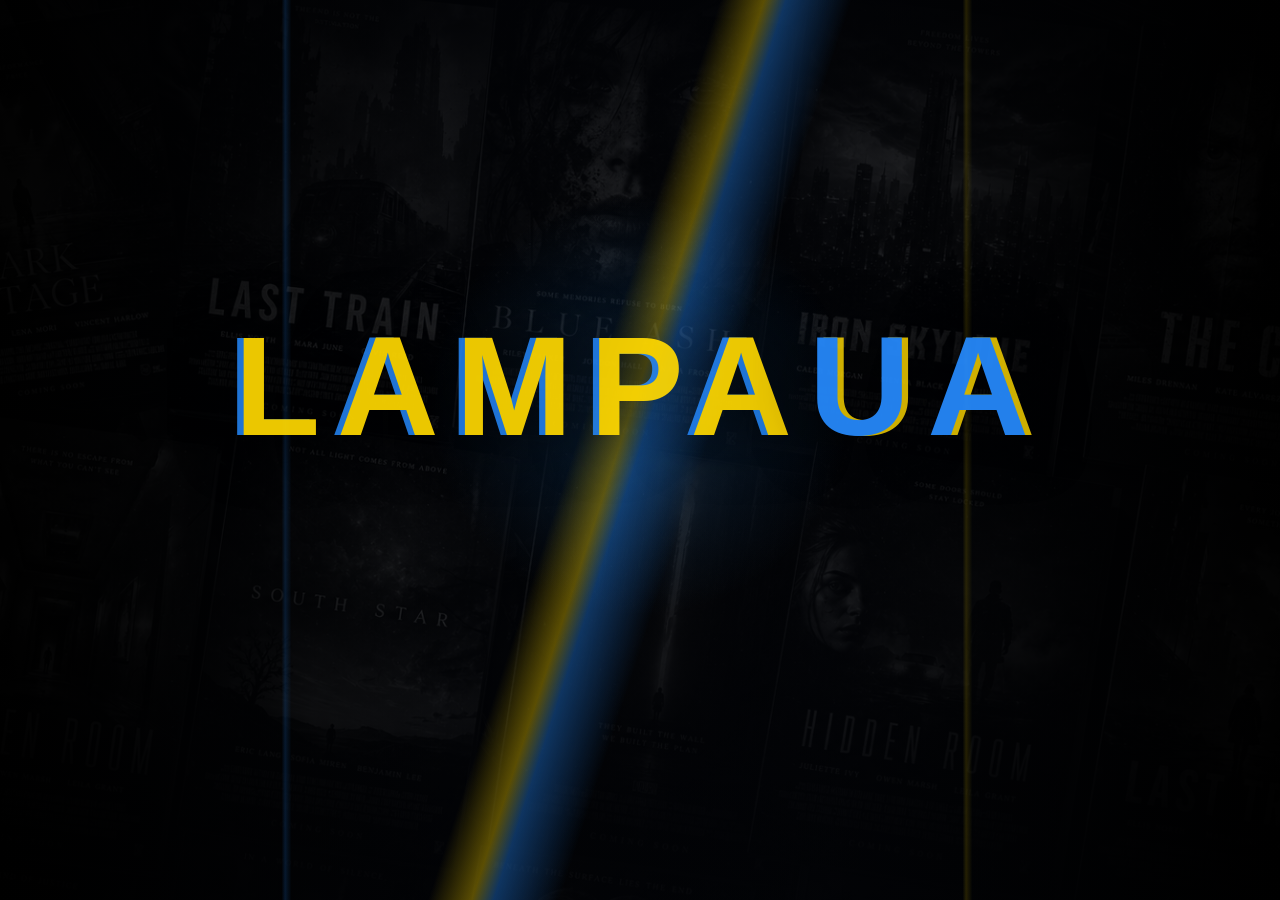
==== index.html @ ccac7366 "Publish Lampa UA build" ====
<html lang="en">
<head>
    <meta charset="UTF-8">
    <meta http-equiv="X-UA-Compatible" content="IE=edge">
    <meta name="viewport" content="width=device-width, initial-scale=1.0, maximum-scale=1.0, user-scalable=no">
    <title>LampaUa - Каталог фільмів та серіалів</title>

    <meta name="description" content="Застосунок для перегляду каталогу фільмів і серіалів на телевізорах, приставках та смартфонах." />

    <meta property="og:title" content="LampaUa - Каталог фільмів та серіалів">
    <meta property="og:description" content="Застосунок для перегляду каталогу фільмів і серіалів на телевізорах, приставках та смартфонах.">
    <meta property="og:image:type" content="image/png">
    <meta property="og:image" content="og.png">

    <link rel="apple-touch-icon" sizes="180x180" href="icons/apple-touch-icon.png">
    <link rel="icon" type="image/png" sizes="32x32" href="icons/favicon-32x32.png">
    <link rel="icon" type="image/png" sizes="16x16" href="icons/favicon-16x16.png">
    <link rel="manifest" href="icons/site.webmanifest" crossorigin="use-credentials">
    <link rel="mask-icon" href="icons/safari-pinned-tab.svg" color="#5bbad5">
    <link rel="shortcut icon" href="icons/favicon.ico">
    <meta name="msapplication-TileColor" content="#1d1f20">
    <meta name="msapplication-config" content="icons/browserconfig.xml">
    <meta name="theme-color" content="#1d1f20">

    <meta name="referrer" content="never">
    
    <link rel="stylesheet" href="./vender/scrollbar/jquery.scrollbar.css">
    <link rel="stylesheet" href="./vender/keypad/style.css">

    <link rel="stylesheet" href="css/app.css?v=4.56">
</head>
<body style="background: #1d1f20;">
    <script>
        window.youtube_lazy_load = true
    </script>

    <div class="welcome"></div>
    <script>
        ;(function () {
            var welcome = document.querySelector('.welcome')
            var backgrounds = [
                'img/welcome/welcome-1.jpg',
                'img/welcome/welcome-2.jpg',
                'img/welcome/welcome-3.jpg',
                'img/welcome/welcome-4.jpg',
                'img/welcome/welcome-5.jpg',
                'img/welcome/welcome-6-ukraine.jpg',
                'img/welcome/welcome-7.png',
                'img/welcome/welcome-8.png',
                'img/welcome/welcome-9.png',
                'img/welcome/welcome-10.png',
                'img/welcome/welcome-11.png'
            ]

            if (!welcome || !backgrounds.length) return

            var oldLogo = welcome.querySelector('.welcome__logo')
            if (oldLogo) oldLogo.remove()

            var style = document.getElementById('lampaua-welcome-style')
            if (!style) {
                style = document.createElement('style')
                style.id = 'lampaua-welcome-style'
                style.textContent =
                    '.welcome{background-color:#03050a!important;background-size:cover!important;background-position:center!important;overflow:hidden;}' +
                    '.welcome:before{content:"";position:absolute;inset:0;z-index:0;pointer-events:none;background:radial-gradient(circle at 50% 45%,rgba(31,118,204,.22),transparent 26%),linear-gradient(90deg,rgba(0,0,0,.9),rgba(3,5,10,.5) 35%,rgba(3,5,10,.56) 65%,rgba(0,0,0,.92)),linear-gradient(180deg,rgba(0,0,0,.82),rgba(0,0,0,.3) 42%,rgba(0,0,0,.88));}' +
                    '.welcome:after{content:"";position:absolute;inset:-20%;z-index:1;pointer-events:none;background:linear-gradient(108deg,transparent 0 47%,rgba(255,216,0,.5) 49%,rgba(38,139,255,.52) 50%,transparent 53%),linear-gradient(90deg,transparent 0 30%,rgba(38,139,255,.24) 30.2%,transparent 30.55%,transparent 68%,rgba(255,216,0,.2) 68.2%,transparent 68.55%);opacity:.7;animation:lampauaLines 5.5s ease-in-out infinite alternate;}' +
                    '.welcome__lampaua-intro{position:absolute;left:50%;top:43%;z-index:2;transform:translate(-50%,-50%);font-family:Arial Black,Segoe UI,sans-serif;font-size:min(12vw,8.8em);font-weight:900;letter-spacing:.12em;text-transform:uppercase;line-height:1;color:#ffd800;text-shadow:-.045em 0 0 rgba(38,139,255,.9),0 0 .45em rgba(0,0,0,.85);pointer-events:none;user-select:none;opacity:.92;animation:lampauaTitle 3.8s ease-in-out infinite;}' +
                    '.welcome__lampaua-intro span{color:#268bff;text-shadow:.045em 0 0 rgba(255,216,0,.88),0 0 .45em rgba(0,0,0,.85);}' +
                    '@keyframes lampauaTitle{0%{opacity:.66;transform:translate(-50%,-50%) scale(.985)}45%{opacity:.96;transform:translate(-50%,-50%) scale(1.015)}100%{opacity:.78;transform:translate(-50%,-50%) scale(1)}}' +
                    '@keyframes lampauaLines{0%{transform:translate3d(-1.5%,0,0)}100%{transform:translate3d(1.5%,0,0)}}'
                document.head.appendChild(style)
            }

            var brand = welcome.querySelector('.welcome__lampaua-intro')
            if (!brand) {
                brand = document.createElement('div')
                brand.className = 'welcome__lampaua-intro'
                brand.innerHTML = 'Lampa<span>Ua</span>'
                welcome.appendChild(brand)
            }

            var selected = backgrounds[Math.floor(Math.random() * backgrounds.length)]
            var image = new Image()

            image.onload = function () {
                welcome.style.backgroundImage = 'url("' + selected + '")'
            }

            image.src = selected
        })()
    </script>

    <div id="app">

    </div>

    <div class="no-network hide">
        <div class="no-network__title">Помилка</div>
        <div class="no-network__desc">Не вдалось завантажити файл: <span class="no-network__file"></span></div>
    </div>
    
    <script src="./webos/webOSTV.js"></script>
    <script src="./vender/jquery/jquery.js"></script>
    <script src="./vender/notify/notify.js"></script>
    <script src="./vender/scrollbar/jquery.scrollbar.js"></script>
    <script src="./vender/navigator/navigator.js"></script>
    <script src="./vender/keypad/keypad.js"></script>

    <script>
        var lampa_url     = '';
        var cache_version = Math.floor((new Date()).getTime() / 9e5); // Новое значение каждые 15 минут
            
        function urlJoin(base, add) {
            if (base.charAt(base.length - 1) !== '/') {
                base += '/'
            }

            return base + add
        }

        function putScript(scripts, onload, onerror){
            var add = function(src){
                console.log('Loader', 'try-load-script', src)

                var trys = 0

                var sreateScript = function(){
                    var script = document.createElement('script')

                    script.type = 'text/javascript'

                    script.onload = script.onreadystatechange = function(e) {
                        console.log('Loader', 'Script loaded', e)

                        if (!!onload) onload()
                    };

                    script.onerror = function(){
                        trys++

                        console.log('Loader', 'error-load-script', src)

                        if(trys < 3){
                            sreateScript()
                        } else if (!!onerror) {
                            onerror()
                        } else{
                            $('.no-network').removeClass('hide')

                            $('.no-network__file').text(window.location.href + '/' + src)
                        }
                    }

                    script.src = src

                    document.getElementsByTagName('body')[0].appendChild(script)
                }

                sreateScript()
            }

            add(scripts)
        }

        function loadCurrentLampa() {
            putScript('app.min.js?v=' + cache_version, function () {})
        }

        function loadLocalLampa(){
            if(lampa_url !== '') window.local_lampa = true

            loadCurrentLampa()
        }

        if (typeof AndroidJS !== "undefined"
            && !!AndroidJS.getLampaURL
            && /^https?:\/\//i.test(AndroidJS.getLampaURL())
            && !/^https?:\/\//i.test(location.href)
        ) {
            lampa_url = urlJoin(AndroidJS.getLampaURL(),'')
        }

        if (lampa_url !== '') {
            putScript(
                urlJoin(lampa_url, 'lampainit.js?v=' + cache_version),
                false,
                function(){}
            )

            putScript(
                urlJoin(lampa_url, 'app.min.js?v=' + cache_version),
                function () {
                    var css = urlJoin(lampa_url, 'css/app.css?v=' + cache_version)

                    $('head').append('<link rel="stylesheet" href="' + css + '">')
                },
                function () {
                    putScript(
                        urlJoin(lampa_url, 'lampa-main/app.min.js?v=' + cache_version),
                        function () {
                            var css = urlJoin(lampa_url, 'lampa-main/css/app.css?v=' + cache_version)

                            $('head').append('<link rel="stylesheet" href="' + css + '">')

                            putScript(
                                urlJoin(lampa_url, 'lampainit.js?v=' + cache_version),
                                false,
                                function(){}
                            )
                        },
                        loadLocalLampa
                    )
                }
            )
        }
        else{
            loadCurrentLampa()
        }
    </script>
<script src="/lampainit.js"></script>
</body>
</html>
---- css/app.css ----
@charset "UTF-8";
.welcome {
  position: fixed;
  top: 0;
  left: 0;
  right: 0;
  bottom: 0;
  z-index: 100;
  background: #000 url(../img/welcome.jpg) no-repeat 50% 50%;
  background-size: cover;
}

.lang {
  position: fixed;
  top: 0;
  left: 0;
  right: 0;
  bottom: 0;
  background-color: #242424;
  z-index: 200;
  display: -webkit-box;
  display: -webkit-flex;
  display: -ms-flexbox;
  display: flex;
  padding: 2em;
  -webkit-box-align: center;
  -webkit-align-items: center;
      -ms-flex-align: center;
          align-items: center;
  -webkit-box-pack: center;
  -webkit-justify-content: center;
      -ms-flex-pack: center;
          justify-content: center;
}
.lang__body {
  text-align: center;
}
.lang__logo img {
  width: 5.3em;
  height: 5em;
}
.lang__title {
  margin-top: 1em;
  font-size: 2.9em;
}
.lang__subtitle {
  font-size: 1.4em;
  margin-top: 1em;
}
.lang__selector {
  width: 19em;
  margin: 0 auto;
  margin-top: 2em;
}
.lang__selector-item {
  font-size: 1.4em;
  padding: 1em;
  -webkit-border-radius: 0.3em;
          border-radius: 0.3em;
}
.lang__selector-item.last-focus {
  background-color: #444;
}
.lang__selector-item.focus {
  background-color: #fff;
  color: #242424;
}
.lang__selector > .scroll {
  max-height: 18em !important;
}

@font-face {
  font-family: "SegoeUI";
  font-display: swap;
  src: url("../fonts/SegoeUI/SegoeUI-Light.eot") format("embedded-opentype"), url("../fonts/SegoeUI/SegoeUI-Light.woff") format("woff"), url("../fonts/SegoeUI/SegoeUI-Light.ttf") format("truetype");
  font-weight: 300;
  font-style: normal;
}
@font-face {
  font-family: "SegoeUI";
  font-display: swap;
  src: url("../fonts/SegoeUI/SegoeUI.eot") format("embedded-opentype"), url("../fonts/SegoeUI/SegoeUI.woff") format("woff"), url("../fonts/SegoeUI/SegoeUI.ttf") format("truetype");
  font-weight: 400;
  font-style: normal;
}
@font-face {
  font-family: "SegoeUI";
  font-display: swap;
  src: url("../fonts/SegoeUI/SegoeUI-SemiBold.eot") format("embedded-opentype"), url("../fonts/SegoeUI/SegoeUI-SemiBold.woff") format("woff"), url("../fonts/SegoeUI/SegoeUI-SemiBold.ttf") format("truetype");
  font-weight: 600;
  font-style: normal;
}
@font-face {
  font-family: "SegoeUI";
  font-display: swap;
  src: url("../fonts/SegoeUI/SegoeUI-Bold.eot") format("embedded-opentype"), url("../fonts/SegoeUI/SegoeUI-Bold.woff") format("woff"), url("../fonts/SegoeUI/SegoeUI-Bold.ttf") format("truetype");
  font-weight: 700;
  font-style: normal;
}
* {
  -webkit-box-sizing: border-box;
          box-sizing: border-box;
  outline: none;
  -webkit-user-drag: none;
}

* {
  -webkit-tap-highlight-color: transparent;
  -webkit-touch-callout: none; /* чтобы не показывало меню при долгом тапе */
}

html {
  font-size: 16px;
}

*:after,
*:before {
  display: inline-block;
  vertical-align: middle;
}

*:focus {
  outline: none !important;
}

input::-webkit-input-placeholder {
  color: #6a6a6a;
  opacity: 1;
}

input::-moz-placeholder {
  color: #6a6a6a;
  opacity: 1;
}

input:-ms-input-placeholder {
  color: #6a6a6a;
  opacity: 1;
}

input::-ms-input-placeholder {
  color: #6a6a6a;
  opacity: 1;
}

input::placeholder {
  color: #6a6a6a;
  opacity: 1;
}

::-webkit-scrollbar {
  display: none;
}

input.hover::-webkit-input-placeholder, input.enter::-webkit-input-placeholder {
  color: #fff;
  opacity: 1;
}

input.hover::-moz-placeholder, input.enter::-moz-placeholder {
  color: #fff;
  opacity: 1;
}

input.hover:-ms-input-placeholder, input.enter:-ms-input-placeholder {
  color: #fff;
  opacity: 1;
}

input.hover::-ms-input-placeholder, input.enter::-ms-input-placeholder {
  color: #fff;
  opacity: 1;
}

input.hover::placeholder,
input.enter::placeholder {
  color: #fff;
  opacity: 1;
}

*:not(input) {
  -webkit-user-select: none;
     -moz-user-select: none;
      -ms-user-select: none;
          user-select: none;
}

body {
  line-height: 1;
  font-size: 16px;
  color: #ffffff;
  position: relative;
  font-family: "SegoeUI", sans-serif;
  background: #1d1f20;
  padding: 0;
  margin: 0;
  overflow: hidden;
  position: fixed;
  width: 100%;
  height: 100%;
  left: 0;
  top: 0;
  -webkit-user-select: none !important;
     -moz-user-select: none !important;
      -ms-user-select: none !important;
          user-select: none !important;
  -webkit-touch-callout: none !important;
}
body.black--style {
  background: #000 !important;
}
@media screen and (max-width: 480px) {
  body.black--style .selectbox__content,
  body.black--style .modal__content,
  body.black--style .settings__content {
    background-color: #000 !important;
  }
}

img {
  vertical-align: middle;
  max-width: 100%;
  -o-object-fit: cover;
     object-fit: cover;
}

svg {
  width: 100%;
  height: 100%;
}

ul {
  list-style: none;
  padding: 0;
}

.mouse-layer {
  position: fixed;
  top: 0;
  left: 0;
  right: 0;
  bottom: 0;
  z-index: 300;
}

.hide {
  display: none !important;
}

.selector {
  cursor: pointer;
}

body.no--mask .scroll--mask {
  -webkit-mask-image: unset !important;
          mask-image: unset !important;
}

body.no--animation * {
  -webkit-transition: none !important;
  -o-transition: none !important;
  transition: none !important;
}

body.no--cursor {
  cursor: none;
}

/** Фиг знает, баг **/
body.no--animation .background canvas {
  -webkit-transition: opacity 0.1s !important;
  -o-transition: opacity 0.1s !important;
  transition: opacity 0.1s !important;
}

.endless-up {
  -webkit-animation: endless-up 0.2s ease;
          animation: endless-up 0.2s ease;
}
.endless-down {
  -webkit-animation: endless-down 0.2s ease;
          animation: endless-down 0.2s ease;
}

.normalization {
  position: absolute;
  top: 50%;
  right: 1.5em;
  padding: 0.4em;
  height: auto;
  background-color: rgba(0, 0, 0, 0.3);
  -webkit-border-radius: 0.3em;
          border-radius: 0.3em;
  z-index: 60;
  opacity: 0;
  -webkit-transform: translateY(-50%) translateX(100%);
      -ms-transform: translateY(-50%) translateX(100%);
          transform: translateY(-50%) translateX(100%);
  -webkit-transition: all 0.1s;
  -o-transition: all 0.1s;
  transition: all 0.1s;
}
.normalization--visible {
  opacity: 1;
  -webkit-transform: translateY(-50%) translateX(0);
      -ms-transform: translateY(-50%) translateX(0);
          transform: translateY(-50%) translateX(0);
}

.text-markdow {
  line-height: 1.6;
  font-weight: 100;
  font-size: 1.15em;
}
.text-markdow > *:first-child {
  margin-top: 0;
}
.text-markdow h2, .text-markdow h3, .text-markdow h4, .text-markdow h5 {
  font-size: 1.4em;
  font-weight: 400;
}
.text-markdow--compressed-sides {
  padding-left: 1.5em;
  padding-right: 1.5em;
}

.content-loading {
  position: relative;
  padding: 5em 0;
}
.content-loading::after {
  content: "";
  display: block;
  height: 3em;
  width: 3em;
  background: url(../img/loader.svg) no-repeat 50% 50%;
  background-size: contain;
  position: absolute;
  top: 50%;
  left: 50%;
  margin-left: -1.5em;
  margin-top: -1.5em;
}

body.platform--browser .normalization {
  -webkit-backdrop-filter: blur(5px);
          backdrop-filter: blur(5px);
}

body.platform--apple .normalization,
body.selectbox--open .normalization,
body.keyboard-input--visible .normalization {
  display: none;
}

body.ambience--enable .wrap,
body.ambience--enable .head,
body:not(.glass--style).keyboard-input--visible .wrap,
body:not(.glass--style).keyboard-input--visible .head {
  display: none;
}

.icon--blink:not(.focus).animate {
  background: -webkit-linear-gradient(45deg, rgba(255, 255, 255, 0) 0%, rgba(255, 255, 255, 0) 40%, rgb(255, 255, 255) 50%, rgba(255, 255, 255, 0) 60%, rgba(255, 255, 255, 0) 100%);
  background: -o-linear-gradient(45deg, rgba(255, 255, 255, 0) 0%, rgba(255, 255, 255, 0) 40%, rgb(255, 255, 255) 50%, rgba(255, 255, 255, 0) 60%, rgba(255, 255, 255, 0) 100%);
  background: linear-gradient(45deg, rgba(255, 255, 255, 0) 0%, rgba(255, 255, 255, 0) 40%, rgb(255, 255, 255) 50%, rgba(255, 255, 255, 0) 60%, rgba(255, 255, 255, 0) 100%);
  background-size: 400% 400%;
  -webkit-animation: head-icon-blick 1s ease forwards;
          animation: head-icon-blick 1s ease forwards;
}

.notice--icon.animate svg {
  -webkit-transform-origin: 50% 0;
      -ms-transform-origin: 50% 0;
          transform-origin: 50% 0;
  -webkit-animation: head-icon-notice 1s ease forwards;
          animation: head-icon-notice 1s ease forwards;
}

.overhide {
  overflow: hidden;
}

.no-shrink {
  -webkit-flex-shrink: 0;
      -ms-flex-negative: 0;
          flex-shrink: 0;
}

/* Фикс для orsay */
.online-prestige-watched__icon {
  width: 1.5em;
  height: 1.5em;
}

@-webkit-keyframes head-icon-blick {
  0% {
    background-position: 0% 50%;
  }
  100% {
    background-position: 100% 50%;
  }
}

@keyframes head-icon-blick {
  0% {
    background-position: 0% 50%;
  }
  100% {
    background-position: 100% 50%;
  }
}
@-webkit-keyframes head-icon-notice {
  0% {
    -webkit-transform: rotateZ(0);
            transform: rotateZ(0);
  }
  10% {
    -webkit-transform: rotateZ(30deg);
            transform: rotateZ(30deg);
  }
  20% {
    -webkit-transform: rotateZ(-30deg);
            transform: rotateZ(-30deg);
  }
  30% {
    -webkit-transform: rotateZ(20deg);
            transform: rotateZ(20deg);
  }
  40% {
    -webkit-transform: rotateZ(-20deg);
            transform: rotateZ(-20deg);
  }
  50% {
    -webkit-transform: rotateZ(10deg);
            transform: rotateZ(10deg);
  }
  60% {
    -webkit-transform: rotateZ(-10deg);
            transform: rotateZ(-10deg);
  }
  70% {
    -webkit-transform: rotateZ(5deg);
            transform: rotateZ(5deg);
  }
  80% {
    -webkit-transform: rotateZ(-5deg);
            transform: rotateZ(-5deg);
  }
  90% {
    -webkit-transform: rotateZ(0);
            transform: rotateZ(0);
  }
}
@keyframes head-icon-notice {
  0% {
    -webkit-transform: rotateZ(0);
            transform: rotateZ(0);
  }
  10% {
    -webkit-transform: rotateZ(30deg);
            transform: rotateZ(30deg);
  }
  20% {
    -webkit-transform: rotateZ(-30deg);
            transform: rotateZ(-30deg);
  }
  30% {
    -webkit-transform: rotateZ(20deg);
            transform: rotateZ(20deg);
  }
  40% {
    -webkit-transform: rotateZ(-20deg);
            transform: rotateZ(-20deg);
  }
  50% {
    -webkit-transform: rotateZ(10deg);
            transform: rotateZ(10deg);
  }
  60% {
    -webkit-transform: rotateZ(-10deg);
            transform: rotateZ(-10deg);
  }
  70% {
    -webkit-transform: rotateZ(5deg);
            transform: rotateZ(5deg);
  }
  80% {
    -webkit-transform: rotateZ(-5deg);
            transform: rotateZ(-5deg);
  }
  90% {
    -webkit-transform: rotateZ(0);
            transform: rotateZ(0);
  }
}
@-webkit-keyframes endless-up {
  0% {
    -webkit-transform: translate3d(0, -5em, 0);
            transform: translate3d(0, -5em, 0);
  }
  100% {
    -webkit-transform: translate3d(0, 0, 0);
            transform: translate3d(0, 0, 0);
  }
}
@keyframes endless-up {
  0% {
    -webkit-transform: translate3d(0, -5em, 0);
            transform: translate3d(0, -5em, 0);
  }
  100% {
    -webkit-transform: translate3d(0, 0, 0);
            transform: translate3d(0, 0, 0);
  }
}
@-webkit-keyframes endless-down {
  0% {
    -webkit-transform: translate3d(0, 5em, 0);
            transform: translate3d(0, 5em, 0);
  }
  100% {
    -webkit-transform: translate3d(0, 0, 0);
            transform: translate3d(0, 0, 0);
  }
}
@keyframes endless-down {
  0% {
    -webkit-transform: translate3d(0, 5em, 0);
            transform: translate3d(0, 5em, 0);
  }
  100% {
    -webkit-transform: translate3d(0, 0, 0);
            transform: translate3d(0, 0, 0);
  }
}
@-webkit-keyframes endless-left {
  0% {
    -webkit-transform: translate3d(5em, 0, 0);
            transform: translate3d(5em, 0, 0);
  }
  100% {
    -webkit-transform: translate3d(0, 0, 0);
            transform: translate3d(0, 0, 0);
  }
}
@keyframes endless-left {
  0% {
    -webkit-transform: translate3d(5em, 0, 0);
            transform: translate3d(5em, 0, 0);
  }
  100% {
    -webkit-transform: translate3d(0, 0, 0);
            transform: translate3d(0, 0, 0);
  }
}
@-webkit-keyframes endless-right {
  0% {
    -webkit-transform: translate3d(-5em, 0, 0);
            transform: translate3d(-5em, 0, 0);
  }
  100% {
    -webkit-transform: translate3d(0, 0, 0);
            transform: translate3d(0, 0, 0);
  }
}
@keyframes endless-right {
  0% {
    -webkit-transform: translate3d(-5em, 0, 0);
            transform: translate3d(-5em, 0, 0);
  }
  100% {
    -webkit-transform: translate3d(0, 0, 0);
            transform: translate3d(0, 0, 0);
  }
}
@-webkit-keyframes pulse {
  0% {
    -webkit-transform: scale(1);
            transform: scale(1);
  }
  20% {
    -webkit-transform: scale(1.3);
            transform: scale(1.3);
  }
  100% {
    -webkit-transform: scale(1);
            transform: scale(1);
  }
}
@keyframes pulse {
  0% {
    -webkit-transform: scale(1);
            transform: scale(1);
  }
  20% {
    -webkit-transform: scale(1.3);
            transform: scale(1.3);
  }
  100% {
    -webkit-transform: scale(1);
            transform: scale(1);
  }
}
.navigation-bar {
  position: fixed;
  left: 0;
  bottom: 0;
  right: 0;
  padding: 0 1.5em 2em 1.5em;
  z-index: 11;
  display: none;
}
.navigation-bar__body {
  -webkit-border-radius: 1.4em;
          border-radius: 1.4em;
  background: #262829;
  padding: 1.2em;
  display: -webkit-box;
  display: -webkit-flex;
  display: -ms-flexbox;
  display: flex;
  -webkit-box-align: center;
  -webkit-align-items: center;
      -ms-flex-align: center;
          align-items: center;
  -webkit-justify-content: space-around;
      -ms-flex-pack: distribute;
          justify-content: space-around;
}
.navigation-bar__item {
  -webkit-flex-shrink: 0;
      -ms-flex-negative: 0;
          flex-shrink: 0;
}
.navigation-bar__icon {
  width: 1.8em;
  height: 1.8em;
  margin: 0 auto;
}
.navigation-bar__label {
  font-size: 0.9em;
  margin-top: 0.9em;
}

body.true--mobile .navigation-bar {
  display: block;
}

body.true--mobile.orientation--landscape .navigation-bar {
  top: 0;
  left: auto;
  display: -webkit-box;
  display: -webkit-flex;
  display: -ms-flexbox;
  display: flex;
  padding: 1.5em;
  padding-left: 0;
}
body.true--mobile.orientation--landscape .navigation-bar .navigation-bar__body {
  -webkit-box-orient: vertical;
  -webkit-box-direction: normal;
  -webkit-flex-direction: column;
      -ms-flex-direction: column;
          flex-direction: column;
}

body.ambience--enable .navigation-bar {
  visibility: hidden;
}

.head-backward {
  padding: 1.5em;
  position: relative;
  margin-bottom: 1.8em;
  margin-top: -1.5em;
  display: none;
}
.head-backward__button {
  position: absolute;
  top: 0.4em;
  left: 0;
  padding: 1.5em;
}
.head-backward__button > svg {
  width: 1.7em !important;
  height: 1.7em !important;
}
.head-backward__title {
  font-size: 2em;
  line-height: 1.4;
  text-align: center;
  min-height: 1.4em;
  padding: 0 2em;
}

body.true--mobile .head-backward,
body.mouse--controll .head-backward {
  display: block;
}

.wrap {
  display: -webkit-box;
  display: -webkit-flex;
  display: -ms-flexbox;
  display: flex;
  position: relative;
  z-index: 10;
}
.wrap__left {
  width: 15em;
  padding-top: 4em;
  -webkit-flex-shrink: 0;
      -ms-flex-negative: 0;
          flex-shrink: 0;
  margin-left: -15em;
  z-index: 2;
  position: relative;
  -webkit-transition: -webkit-transform 0.2s;
  transition: -webkit-transform 0.2s;
  -o-transition: transform 0.2s;
  transition: transform 0.2s;
  transition: transform 0.2s, -webkit-transform 0.2s;
  will-change: transform;
}
.wrap__left .scroll--mask .scroll__content {
  padding: 1.9em 0;
}
.wrap__left--hidden {
  visibility: hidden;
}
.wrap__content {
  -webkit-flex-shrink: 0;
      -ms-flex-negative: 0;
          flex-shrink: 0;
  padding-top: 4em;
  -webkit-transition: -webkit-transform 0.2s;
  transition: -webkit-transform 0.2s;
  -o-transition: transform 0.2s;
  transition: transform 0.2s;
  transition: transform 0.2s, -webkit-transform 0.2s;
  will-change: transform;
  display: -webkit-box;
  display: -webkit-flex;
  display: -ms-flexbox;
  display: flex;
}
.wrap__content > * {
  -webkit-box-flex: 1;
  -webkit-flex-grow: 1;
      -ms-flex-positive: 1;
          flex-grow: 1;
}

body.menu--open:not(.light--version) .wrap__left {
  -webkit-transform: translate3d(15em, 0, 0);
          transform: translate3d(15em, 0, 0);
}
body.menu--open:not(.light--version) .wrap__content {
  -webkit-transform: translate3d(15em, 0, 0);
          transform: translate3d(15em, 0, 0);
}
body.menu--open:not(.light--version) .background {
  opacity: 0.5;
}

body.menu--always:not(.light--version) .wrap__left {
  width: 5em;
  margin-left: 0;
  visibility: visible;
}
body.menu--always:not(.light--version) .wrap__left .menu__text {
  display: none;
}

body.menu--always.menu--open:not(.light--version) .wrap__left {
  -webkit-transform: translate3d(0, 0, 0);
          transform: translate3d(0, 0, 0);
}
body.menu--always.menu--open:not(.light--version) .wrap__left > .scroll {
  width: 15em;
}
body.menu--always.menu--open:not(.light--version) .wrap__left .menu__text {
  display: block;
}
body.menu--always.menu--open:not(.light--version) .wrap__content {
  -webkit-transform: translate3d(10em, 0, 0);
          transform: translate3d(10em, 0, 0);
}

body.light--version .wrap__left {
  visibility: visible;
}

@media screen and (max-width: 767px) {
  body.menu--open .wrap__left {
    -webkit-transform: translate3d(15em, 0, 0);
            transform: translate3d(15em, 0, 0);
  }
}
@-webkit-keyframes marker-status-live {
  0% {
    -webkit-box-shadow: 0 0 0 0 rgba(118, 230, 122, 0.7);
            box-shadow: 0 0 0 0 rgba(118, 230, 122, 0.7);
    background-color: rgb(118, 230, 122);
  }
  70% {
    -webkit-box-shadow: 0 0 0 0.4em rgba(234, 78, 78, 0);
            box-shadow: 0 0 0 0.4em rgba(234, 78, 78, 0);
    background-color: rgba(255, 255, 255, 0.5);
  }
  100% {
    -webkit-box-shadow: 0 0 0 0 rgba(234, 78, 78, 0);
            box-shadow: 0 0 0 0 rgba(234, 78, 78, 0);
    background-color: rgba(255, 255, 255, 0.4);
  }
}
@keyframes marker-status-live {
  0% {
    -webkit-box-shadow: 0 0 0 0 rgba(118, 230, 122, 0.7);
            box-shadow: 0 0 0 0 rgba(118, 230, 122, 0.7);
    background-color: rgb(118, 230, 122);
  }
  70% {
    -webkit-box-shadow: 0 0 0 0.4em rgba(234, 78, 78, 0);
            box-shadow: 0 0 0 0.4em rgba(234, 78, 78, 0);
    background-color: rgba(255, 255, 255, 0.5);
  }
  100% {
    -webkit-box-shadow: 0 0 0 0 rgba(234, 78, 78, 0);
            box-shadow: 0 0 0 0 rgba(234, 78, 78, 0);
    background-color: rgba(255, 255, 255, 0.4);
  }
}
@-webkit-keyframes marker-status-pass {
  0% {
    background-color: rgb(118, 230, 122);
  }
  65% {
    background-color: rgba(255, 255, 255, 0.4);
  }
  100% {
    background-color: rgba(255, 255, 255, 0.4);
  }
}
@keyframes marker-status-pass {
  0% {
    background-color: rgb(118, 230, 122);
  }
  65% {
    background-color: rgba(255, 255, 255, 0.4);
  }
  100% {
    background-color: rgba(255, 255, 255, 0.4);
  }
}
.head {
  position: fixed;
  top: 0;
  left: 0;
  width: 100%;
  z-index: 15;
}
.head__body {
  padding: 0.5em 1.5em;
  display: -webkit-box;
  display: -webkit-flex;
  display: -ms-flexbox;
  display: flex;
  -webkit-box-align: center;
  -webkit-align-items: center;
      -ms-flex-align: center;
          align-items: center;
}
.head__logo-icon {
  width: 2.7em;
  -webkit-flex-shrink: 0;
      -ms-flex-negative: 0;
          flex-shrink: 0;
  margin-right: 1em;
  position: relative;
}
.head__logo-local {
  position: absolute;
  bottom: 0;
  right: 0;
  background-color: #EA4E4E;
  color: #fff;
  font-size: 0.7em;
  padding: 0.1em 0.3em;
  -webkit-border-radius: 0.2em;
          border-radius: 0.2em;
}
.head__menu-icon, .head__backward {
  -webkit-flex-shrink: 0;
      -ms-flex-negative: 0;
          flex-shrink: 0;
  margin-right: 1em;
  display: none;
  cursor: pointer;
}
.head__menu-icon svg, .head__backward svg {
  width: 2.1em !important;
  height: 2.1em !important;
}
.head__backward {
  cursor: pointer;
}
.head__backward svg {
  height: 1.7em !important;
}
.head__split {
  background: url(../img/icons/split.svg) no-repeat 50% 50%;
  background-size: contain;
  width: 1em;
  height: 1.3em;
  margin: 0 1em;
  opacity: 0.5;
}
.head__actions {
  display: -webkit-box;
  display: -webkit-flex;
  display: -ms-flexbox;
  display: flex;
}
@media screen and (max-width: 767px) {
  .head__actions + .head__split {
    display: none;
  }
}
.head__title {
  font-size: 1.7em;
  font-weight: 300;
  margin-right: auto;
  white-space: nowrap;
  overflow: hidden;
  -o-text-overflow: ellipsis;
     text-overflow: ellipsis;
  line-height: 1.4;
}
.head__action {
  width: 2.8em;
  height: 2.8em;
  -webkit-border-radius: 100%;
          border-radius: 100%;
  display: -webkit-box;
  display: -webkit-flex;
  display: -ms-flexbox;
  display: flex;
  -webkit-box-align: center;
  -webkit-align-items: center;
      -ms-flex-align: center;
          align-items: center;
  -webkit-box-pack: center;
  -webkit-justify-content: center;
      -ms-flex-pack: center;
          justify-content: center;
  padding: 0.6em;
  margin-left: 1.5em;
  -webkit-flex-shrink: 0;
      -ms-flex-negative: 0;
          flex-shrink: 0;
}
.head__action.focus, .head__action.hover {
  background-color: #fff;
  color: #000;
}
.head__action.active {
  position: relative;
}
.head__action.active::after {
  content: "";
  display: block;
  width: 0.5em;
  height: 0.5em;
  position: absolute;
  top: 0;
  right: 0;
  background-color: #EA4E4E;
  border: 0.15em solid #fff;
  -webkit-border-radius: 100%;
          border-radius: 100%;
}
.head__action.open--profile {
  padding: 0.2em;
}
.head__action.open--profile img,
.head__action.open--profile svg {
  -webkit-border-radius: 100%;
          border-radius: 100%;
  width: 2.4em !important;
  height: 2.4em !important;
}
@media screen and (max-width: 480px) {
  .head__action {
    margin-left: 0.5em;
  }
}
.head__time {
  display: -webkit-box;
  display: -webkit-flex;
  display: -ms-flexbox;
  display: flex;
  white-space: nowrap;
  margin-top: -0.2em;
}
.head__time-now {
  font-weight: 600;
  font-size: 2em;
  line-height: 0.9;
  margin-right: 0.5em;
}
.head__time-date {
  font-size: 0.9em;
  line-height: 1;
}
.head__time-week {
  font-size: 0.9em;
  line-height: 1;
}
@media screen and (max-width: 767px) {
  .head__time {
    display: none;
  }
}
.head__markers {
  margin: 0 1em;
}
.head__markers-item {
  width: 0.32em;
  height: 0.32em;
  -webkit-border-radius: 100%;
          border-radius: 100%;
  background: rgba(255, 255, 255, 0.4);
  position: relative;
}
.head__markers-item + .head__markers-item {
  margin-top: 0.25em;
}
.head__markers-item.status--live {
  background: rgb(118, 230, 122);
}
.head__markers-item.status--error {
  background: #ff6868;
}
.head__markers-item.status--pass {
  -webkit-animation: marker-status-pass 0.1s ease infinite;
          animation: marker-status-pass 0.1s ease infinite;
}
.head__fps {
  position: relative;
  width: 11em;
  height: 2.8em;
}
.head__fps-graph {
  position: absolute;
  left: 0;
  top: 0;
  width: 11em;
  height: 2.8em;
  border: 1px solid #fff;
}
.head__fps-counter {
  position: absolute;
  right: 0.2em;
  bottom: 0.1em;
  font-size: 0.9em;
  font-weight: 300;
  color: #fff;
}
.head__navigator {
  -webkit-align-self: center;
      -ms-flex-item-align: center;
          align-self: center;
}

body.true--mobile .head__logo-icon,
body.true--mobile .head__action.open--search,
body.true--mobile .head__action.open--settings {
  display: none;
}
body.true--mobile .head__menu-icon {
  display: block;
  margin-left: 0.3em;
  margin-right: 1.2em;
}
body.true--mobile .head__action {
  margin-left: 1em;
  height: 3em;
  width: 3em;
}
body.true--mobile.orientation--landscape .head .head__body {
  padding-right: 10em;
}

body.mouse--controll:not(.true--mobile) .head__logo-icon {
  display: none;
}
body.mouse--controll:not(.true--mobile) .head__menu-icon {
  display: block;
  margin-right: 1.2em;
}
body.mouse--controll:not(.true--mobile) .head__backward {
  display: block;
}

.processing {
  display: -webkit-box;
  display: -webkit-flex;
  display: -ms-flexbox;
  display: flex;
  -webkit-box-align: center;
  -webkit-align-items: center;
      -ms-flex-align: center;
          align-items: center;
}
.processing > div {
  background-color: rgba(255, 255, 255, 0.3);
  -webkit-border-radius: 5em;
          border-radius: 5em;
  display: -webkit-box;
  display: -webkit-flex;
  display: -ms-flexbox;
  display: flex;
  -webkit-box-align: center;
  -webkit-align-items: center;
      -ms-flex-align: center;
          align-items: center;
  padding: 0.3em;
}
.processing__loader {
  background-image: url(../img/loader.svg);
  background-position: 50% 50%;
  background-repeat: no-repeat;
  background-size: contain;
  width: 1.6em;
  height: 1.6em;
}
.processing__text {
  padding-left: 0.5em;
  padding-right: 0.3em;
}

.navigation-tabs {
  padding: 0.4em;
  background-color: rgba(0, 0, 0, 0.3);
  -webkit-border-radius: 0.5em;
          border-radius: 0.5em;
  display: -webkit-box;
  display: -webkit-flex;
  display: -ms-flexbox;
  display: flex;
  margin-bottom: 2em;
}
.navigation-tabs__split {
  -webkit-flex-shrink: 0;
      -ms-flex-negative: 0;
          flex-shrink: 0;
  padding: 0.6em;
  opacity: 0.4;
}
.navigation-tabs__badge {
  background: #e75454;
  font-size: 0.8em;
  padding: 0.1em 0.3em;
  -webkit-border-radius: 0.3em;
          border-radius: 0.3em;
  margin-left: 0.6em;
  margin-top: -0.5em;
  font-weight: 600;
  color: #fff;
}
.navigation-tabs__button {
  display: -webkit-box;
  display: -webkit-flex;
  display: -ms-flexbox;
  display: flex;
  -webkit-box-align: center;
  -webkit-align-items: center;
      -ms-flex-align: center;
          align-items: center;
  -webkit-box-pack: center;
  -webkit-justify-content: center;
      -ms-flex-pack: center;
          justify-content: center;
  padding: 0.6em;
  -webkit-box-flex: 1;
  -webkit-flex-grow: 1;
      -ms-flex-positive: 1;
          flex-grow: 1;
  -webkit-border-radius: 0.3em;
          border-radius: 0.3em;
  position: relative;
}
.navigation-tabs__button.active {
  background-color: rgba(255, 255, 255, 0.35);
}
.navigation-tabs__button.focus {
  background-color: #fff;
  color: #000;
}

.activitys {
  display: -webkit-box;
  display: -webkit-flex;
  display: -ms-flexbox;
  display: flex;
}
.activitys__slides {
  position: relative;
  width: 100%;
}

.activity {
  position: absolute;
  top: 0;
  left: 0;
  width: 100%;
  height: 100%;
  opacity: 0;
  -webkit-transition: opacity 0.3s;
  -o-transition: opacity 0.3s;
  transition: opacity 0.3s;
}
.activity__body {
  position: relative;
  opacity: 1;
  -webkit-transition: opacity 0.3s;
  -o-transition: opacity 0.3s;
  transition: opacity 0.3s;
}
.activity__loader {
  position: absolute;
  top: 0;
  left: 0;
  width: 100%;
  height: 100%;
  display: none;
  background: url(../img/loader.svg) no-repeat 50% 50%;
}
.activity--load .activity__body,
.activity--load .activity__refresh {
  opacity: 0;
}
.activity--load .activity__loader {
  display: block;
}
.activity--active {
  opacity: 1;
  z-index: 1;
}

.activity-wait-refresh {
  padding: 1.5em;
  line-height: 1.4;
}
.activity-wait-refresh__title {
  font-size: 1.8em;
  margin-bottom: 0.3em;
}
.activity-wait-refresh__text {
  font-size: 1.2em;
  margin-bottom: 1.7em;
  font-weight: 300;
}
.activity-wait-refresh__items {
  display: -webkit-box;
  display: -webkit-flex;
  display: -ms-flexbox;
  display: flex;
  margin: 0 -0.5em;
}
.activity-wait-refresh__items > div {
  padding: 0.5em;
  width: 16.66%;
}
.activity-wait-refresh__items > div > div {
  -webkit-border-radius: 0.3em;
          border-radius: 0.3em;
  background-color: rgba(255, 255, 255, 0.5);
}
.activity-wait-refresh__items > div > div:nth-child(1) {
  padding-bottom: 150%;
  margin-bottom: 1em;
}
.activity-wait-refresh__items > div > div:nth-child(2) {
  height: 1.4em;
  width: 80%;
  margin-bottom: 1em;
}
.activity-wait-refresh__items > div > div:nth-child(3) {
  height: 1em;
  width: 20%;
}

.menu {
  width: 100%;
}
.menu__split {
  margin: 1em 1em;
  width: 2.3em;
  border-top: 2px solid rgba(255, 255, 255, 0.1);
  margin-left: 1.7em;
}
.menu__list {
  margin: 0;
  padding-left: 0.6em;
}
.menu__item {
  display: -webkit-box;
  display: -webkit-flex;
  display: -ms-flexbox;
  display: flex;
  -webkit-box-align: center;
  -webkit-align-items: center;
      -ms-flex-align: center;
          align-items: center;
  color: #fff;
  position: relative;
  padding: 0.9em 1.5em;
  -webkit-border-radius: 1em;
          border-radius: 1em;
}
.menu__item + li {
  margin-top: 0.1em;
}
.menu__item.focus, .menu__item.traverse, .menu__item.hover {
  background-color: #fff;
  color: #000;
}
.menu__item.focus .menu__ico > img, .menu__item.traverse .menu__ico > img, .menu__item.hover .menu__ico > img {
  -webkit-filter: invert(1);
          filter: invert(1);
}
.menu__item.focus .menu__ico [stroke], .menu__item.traverse .menu__ico [stroke], .menu__item.hover .menu__ico [stroke] {
  stroke: #000;
}
.menu__item.focus .menu__ico path[fill],
.menu__item.focus .menu__ico rect[fill],
.menu__item.focus .menu__ico circle[fill], .menu__item.traverse .menu__ico path[fill],
.menu__item.traverse .menu__ico rect[fill],
.menu__item.traverse .menu__ico circle[fill], .menu__item.hover .menu__ico path[fill],
.menu__item.hover .menu__ico rect[fill],
.menu__item.hover .menu__ico circle[fill] {
  fill: #000;
}
.menu__item.traverse::before, .menu__item.traverse::after {
  position: absolute;
  left: 27%;
  margin-left: -0.5em;
  color: #fff;
}
.menu__item.traverse::before {
  content: "▲";
  top: -1.1em;
}
.menu__item.traverse::after {
  content: "▼";
  bottom: -1.1em;
}
.menu__ico {
  margin-right: 1.5em;
  width: 1.5em;
  height: 1.5em;
  display: -webkit-box;
  display: -webkit-flex;
  display: -ms-flexbox;
  display: flex;
  -webkit-flex-shrink: 0;
      -ms-flex-negative: 0;
          flex-shrink: 0;
}
.menu__ico > img {
  width: 1.5em;
  height: 1.5em;
}
.menu__text {
  font-size: 1.4em;
  font-weight: 300;
  line-height: 0.8;
  margin-top: -0.1em;
}
.menu:not(.editable) .menu__item.hidden {
  display: none;
}
.menu.editable .menu__item.hidden {
  opacity: 0.5;
}
.menu.editable .menu__item.focus:not(.traverse)::after {
  content: url("data:image/svg+xml,%3Csvg xmlns='http://www.w3.org/2000/svg' viewBox='0 0 492.49284 492'%3E%3Cpath d='m304.140625 82.472656-270.976563 270.996094c-1.363281 1.367188-2.347656 3.09375-2.816406 4.949219l-30.035156 120.554687c-.898438 3.628906.167969 7.488282 2.816406 10.136719 2.003906 2.003906 4.734375 3.113281 7.527344 3.113281.855469 0 1.730469-.105468 2.582031-.320312l120.554688-30.039063c1.878906-.46875 3.585937-1.449219 4.949219-2.8125l271-270.976562zm0 0' fill='%23000000'%3E%3C/path%3E%3Cpath d='m476.875 45.523438-30.164062-30.164063c-20.160157-20.160156-55.296876-20.140625-75.433594 0l-36.949219 36.949219 105.597656 105.597656 36.949219-36.949219c10.070312-10.066406 15.617188-23.464843 15.617188-37.714843s-5.546876-27.648438-15.617188-37.71875zm0 0' fill='%23000000'%3E%3C/path%3E%3C/svg%3E");
  position: absolute;
  right: 0.7em;
  top: 50%;
  color: #000;
  width: 1em;
  height: 1em;
  margin-top: -0.5em;
}

.menu-edit-list__item {
  display: -webkit-box;
  display: -webkit-flex;
  display: -ms-flexbox;
  display: flex;
  padding: 0.3em;
  -webkit-border-radius: 0.3em;
          border-radius: 0.3em;
  -webkit-box-align: center;
  -webkit-align-items: center;
      -ms-flex-align: center;
          align-items: center;
}
.menu-edit-list__item:nth-child(even) {
  background: rgba(255, 255, 255, 0.1);
}
.menu-edit-list__icon {
  width: 2.4em;
  height: 2.4em;
  margin-right: 1em;
  -webkit-flex-shrink: 0;
      -ms-flex-negative: 0;
          flex-shrink: 0;
  -webkit-border-radius: 100%;
          border-radius: 100%;
  display: -webkit-box;
  display: -webkit-flex;
  display: -ms-flexbox;
  display: flex;
  -webkit-box-align: center;
  -webkit-align-items: center;
      -ms-flex-align: center;
          align-items: center;
  -webkit-box-pack: center;
  -webkit-justify-content: center;
      -ms-flex-pack: center;
          justify-content: center;
}
.menu-edit-list__icon > svg, .menu-edit-list__icon > img {
  width: 1.4em !important;
  height: 1.4em !important;
}
.menu-edit-list__title {
  font-size: 1.3em;
  font-weight: 300;
  line-height: 1.2;
  -webkit-box-flex: 1;
  -webkit-flex-grow: 1;
      -ms-flex-positive: 1;
          flex-grow: 1;
}
.menu-edit-list__move, .menu-edit-list__toggle {
  width: 2.4em;
  height: 2.4em;
  display: -webkit-box;
  display: -webkit-flex;
  display: -ms-flexbox;
  display: flex;
  -webkit-box-align: center;
  -webkit-align-items: center;
      -ms-flex-align: center;
          align-items: center;
  -webkit-box-pack: center;
  -webkit-justify-content: center;
      -ms-flex-pack: center;
          justify-content: center;
}
.menu-edit-list__move svg, .menu-edit-list__toggle svg {
  width: 1em !important;
  height: 1em !important;
}
.menu-edit-list__move.focus, .menu-edit-list__toggle.focus {
  background: rgb(255, 255, 255);
  -webkit-border-radius: 0.3em;
          border-radius: 0.3em;
  color: #000;
}
.menu-edit-list__toggle svg {
  width: 1.2em !important;
  height: 1.2em !important;
}

body.light--version .menu__item {
  -webkit-border-radius: 0.3em;
          border-radius: 0.3em;
}

.warning-box {
  display: -webkit-box;
  display: -webkit-flex;
  display: -ms-flexbox;
  display: flex;
  -webkit-box-align: center;
  -webkit-align-items: center;
      -ms-flex-align: center;
          align-items: center;
  background: rgba(0, 0, 0, 0.5);
  -webkit-border-radius: 1em;
          border-radius: 1em;
  padding: 1.5em;
}
.warning-box__icon {
  -webkit-flex-shrink: 0;
      -ms-flex-negative: 0;
          flex-shrink: 0;
  color: #FF6A56;
}
.warning-box__icon > * {
  width: 6em;
  height: 6em;
}
.warning-box__content {
  -webkit-box-flex: 1;
  -webkit-flex: 1;
      -ms-flex: 1;
          flex: 1;
  line-height: 1.4;
  padding: 0 2em;
}
.warning-box__title {
  font-size: 1.4em;
}
.warning-box__descr {
  font-size: 1.2em;
  font-weight: 100;
  margin-top: 0.3em;
}
.warning-box__right {
  -webkit-flex-shrink: 0;
      -ms-flex-negative: 0;
          flex-shrink: 0;
}
.warning-box .simple-button {
  margin-right: 0;
}
.warning-box.selector.focus .simple-button {
  background-color: rgb(255, 255, 255);
  color: #000;
}
@media screen and (max-width: 480px) {
  .warning-box {
    -webkit-box-orient: vertical;
    -webkit-box-direction: normal;
    -webkit-flex-direction: column;
        -ms-flex-direction: column;
            flex-direction: column;
    text-align: center;
  }
  .warning-box__content {
    padding: 2em;
  }
}
.warning-box--full-adult {
  width: 70%;
  margin-top: 2em;
}
@media screen and (max-width: 767px) {
  .warning-box--full-adult {
    width: 100%;
  }
}

.ai-search-animation {
  position: relative;
  width: 12em;
  max-width: 100%;
}
.ai-search-animation__loupe {
  position: absolute;
  top: 50%;
  left: 50%;
  -webkit-transform: translate(-50%, -50%);
      -ms-transform: translate(-50%, -50%);
          transform: translate(-50%, -50%);
  width: 4.5em;
  height: 4.5em;
  -webkit-animation: ai-animation-loupe linear 1.5s infinite;
          animation: ai-animation-loupe linear 1.5s infinite;
}
.ai-search-animation__loupe > svg {
  margin-top: 2em;
  margin-left: 2em;
  -webkit-animation: ai-animation-loupe-icon linear 1.5s infinite;
          animation: ai-animation-loupe-icon linear 1.5s infinite;
}
.ai-search-animation__data {
  -webkit-animation: ai-animation-data ease 1.5s infinite;
          animation: ai-animation-data ease 1.5s infinite;
}
.ai-box-scroll {
  display: -webkit-box;
  display: -webkit-flex;
  display: -ms-flexbox;
  display: flex;
  -webkit-box-align: center;
  -webkit-align-items: center;
      -ms-flex-align: center;
          align-items: center;
  -webkit-box-pack: center;
  -webkit-justify-content: center;
      -ms-flex-pack: center;
          justify-content: center;
}

@-webkit-keyframes ai-animation-data {
  0% {
    opacity: 0;
    -webkit-transform: translate3d(70%, 0, 0);
            transform: translate3d(70%, 0, 0);
  }
  40% {
    opacity: 1;
    -webkit-transform: translate3d(0, 0, 0);
            transform: translate3d(0, 0, 0);
  }
  60% {
    opacity: 1;
    -webkit-transform: translate3d(0, 0, 0);
            transform: translate3d(0, 0, 0);
  }
  100% {
    opacity: 0;
    -webkit-transform: translate3d(-70%, 0, 0);
            transform: translate3d(-70%, 0, 0);
  }
}

@keyframes ai-animation-data {
  0% {
    opacity: 0;
    -webkit-transform: translate3d(70%, 0, 0);
            transform: translate3d(70%, 0, 0);
  }
  40% {
    opacity: 1;
    -webkit-transform: translate3d(0, 0, 0);
            transform: translate3d(0, 0, 0);
  }
  60% {
    opacity: 1;
    -webkit-transform: translate3d(0, 0, 0);
            transform: translate3d(0, 0, 0);
  }
  100% {
    opacity: 0;
    -webkit-transform: translate3d(-70%, 0, 0);
            transform: translate3d(-70%, 0, 0);
  }
}
@-webkit-keyframes ai-animation-loupe {
  0% {
    -webkit-transform: translate(-30%, -50%) rotate(0deg);
            transform: translate(-30%, -50%) rotate(0deg);
  }
  100% {
    -webkit-transform: translate(-30%, -50%) rotate(360deg);
            transform: translate(-30%, -50%) rotate(360deg);
  }
}
@keyframes ai-animation-loupe {
  0% {
    -webkit-transform: translate(-30%, -50%) rotate(0deg);
            transform: translate(-30%, -50%) rotate(0deg);
  }
  100% {
    -webkit-transform: translate(-30%, -50%) rotate(360deg);
            transform: translate(-30%, -50%) rotate(360deg);
  }
}
@-webkit-keyframes ai-animation-loupe-icon {
  0% {
    -webkit-transform: rotate(360deg);
            transform: rotate(360deg);
  }
  100% {
    -webkit-transform: rotate(0deg);
            transform: rotate(0deg);
  }
}
@keyframes ai-animation-loupe-icon {
  0% {
    -webkit-transform: rotate(360deg);
            transform: rotate(360deg);
  }
  100% {
    -webkit-transform: rotate(0deg);
            transform: rotate(0deg);
  }
}
.background {
  position: fixed;
  top: 0;
  left: 0;
  right: 0;
  bottom: 0;
  -webkit-transition: opacity 0.2s;
  -o-transition: opacity 0.2s;
  transition: opacity 0.2s;
  will-change: opacity;
}
.background__one, .background__two, .background__fade {
  position: fixed;
  top: 0;
  left: 0;
  right: 0;
  bottom: 0;
  opacity: 0;
  -webkit-transition: opacity 0.5s;
  -o-transition: opacity 0.5s;
  transition: opacity 0.5s;
  will-change: opacity;
}
.background__one.visible, .background__two.visible, .background__fade.visible {
  opacity: 1;
}
.background__fade {
  opacity: 1;
}

.settings {
  position: fixed;
  top: 0;
  right: 0;
  z-index: 20;
}
.settings__layer {
  position: fixed;
  top: 0;
  left: 0;
  width: 100%;
  height: 100%;
  display: none;
}
@media screen and (max-width: 480px) {
  .settings__layer {
    -webkit-backdrop-filter: blur(1em);
            backdrop-filter: blur(1em);
  }
}
.settings__content {
  position: fixed;
  top: 0;
  left: 100%;
  -webkit-transition: -webkit-transform 0.2s;
  transition: -webkit-transform 0.2s;
  -o-transition: transform 0.2s;
  transition: transform 0.2s;
  transition: transform 0.2s, -webkit-transform 0.2s;
  background: #262829;
  width: 35%;
  display: -webkit-box;
  display: -webkit-flex;
  display: -ms-flexbox;
  display: flex;
  -webkit-box-orient: vertical;
  -webkit-box-direction: normal;
  -webkit-flex-direction: column;
      -ms-flex-direction: column;
          flex-direction: column;
  will-change: transform;
}
@media screen and (max-width: 767px) {
  .settings__content {
    width: 50%;
  }
}
@media screen and (max-width: 580px) {
  .settings__content {
    width: 70%;
  }
}
@media screen and (max-width: 480px) {
  .settings__content {
    width: 100%;
    left: 0;
    top: unset;
    bottom: 0;
    height: auto !important;
    -webkit-transition: none;
    -o-transition: none;
    transition: none;
    -webkit-transform: translate3d(0, 100%, 0);
            transform: translate3d(0, 100%, 0);
    -webkit-border-top-left-radius: 2em;
            border-top-left-radius: 2em;
    -webkit-border-top-right-radius: 2em;
            border-top-right-radius: 2em;
  }
}
.settings__head {
  -webkit-flex-shrink: 0;
      -ms-flex-negative: 0;
          flex-shrink: 0;
  padding: 2em;
  padding-bottom: 0;
}
.settings__body {
  -webkit-box-flex: 1;
  -webkit-flex-grow: 1;
      -ms-flex-positive: 1;
          flex-grow: 1;
  display: -webkit-box;
  display: -webkit-flex;
  display: -ms-flexbox;
  display: flex;
}
@media screen and (max-width: 480px) {
  .settings__body {
    height: auto !important;
    font-size: 1.15em;
  }
}
.settings__body > * {
  width: 100%;
}
.settings__title {
  font-size: 2.2em;
  font-weight: 300;
}
.settings-folder {
  padding: 1.5em 2em;
  display: -webkit-box;
  display: -webkit-flex;
  display: -ms-flexbox;
  display: flex;
  will-change: transform;
}
.settings-folder__icon {
  -webkit-flex-shrink: 0;
      -ms-flex-negative: 0;
          flex-shrink: 0;
  margin-right: 1.5em;
  width: 2em;
  height: 2em;
  display: -webkit-box;
  display: -webkit-flex;
  display: -ms-flexbox;
  display: flex;
}
.settings-folder__icon > * {
  width: 2em;
  height: 2em;
}
.settings-folder__name {
  font-size: 1.4em;
  line-height: 1.3;
}
.settings-folder.focus {
  background-color: #353535;
}
.settings-param {
  padding: 1.5em 2em;
  position: relative;
  will-change: transform;
}
.settings-param__name {
  font-size: 1.3em;
  margin-bottom: 0.4em;
}
.settings-param__value {
  font-size: 1.1em;
}
.settings-param__descr {
  opacity: 0.5;
  margin-top: 1.2em;
  line-height: 1.2;
}
.settings-param__label {
  background-color: #fff !important;
  color: #232425 !important;
  -webkit-border-radius: 0.3em;
          border-radius: 0.3em;
  padding: 0.2em 0.5em;
  display: inline-block;
}
.settings-param__status {
  position: absolute;
  left: 0.8em;
  top: 2em;
  width: 0.6em;
  height: 0.6em;
  -webkit-border-radius: 100%;
          border-radius: 100%;
}
.settings-param__status.wait {
  background-color: rgb(214, 214, 214);
}
.settings-param__status.error {
  background-color: rgb(245, 63, 50);
}
.settings-param__status.active {
  background-color: rgb(147, 212, 109);
}
.settings-param.focus {
  background-color: #353535;
}
.settings-param--button .settings-param__name {
  margin-bottom: 0;
}
.settings-param-title {
  padding: 1.5em 2em;
}
.settings-param-title > span {
  font-size: 1.2em;
  font-weight: 600;
  color: #6f6f6f;
}
.settings-param-text {
  padding: 1.5em 2em;
  line-height: 1.4;
}
.settings-input {
  position: fixed;
  top: 0;
  left: 0;
  right: 0;
  bottom: 0;
  display: -webkit-box;
  display: -webkit-flex;
  display: -ms-flexbox;
  display: flex;
  z-index: 21;
}
.settings-input__content {
  background-color: #232425;
  width: 65%;
  -webkit-flex-shrink: 0;
      -ms-flex-negative: 0;
          flex-shrink: 0;
  display: -webkit-box;
  display: -webkit-flex;
  display: -ms-flexbox;
  display: flex;
  padding: 1.5em;
  -webkit-box-orient: vertical;
  -webkit-box-direction: normal;
  -webkit-flex-direction: column;
      -ms-flex-direction: column;
          flex-direction: column;
  -webkit-box-pack: center;
  -webkit-justify-content: center;
      -ms-flex-pack: center;
          justify-content: center;
}
@media screen and (max-width: 767px) {
  .settings-input__content {
    width: 100%;
  }
}
.settings-input__input {
  font-size: 2.1em;
  margin-bottom: 1em;
  min-height: 2.3em;
  border-bottom: 2px solid rgba(221, 221, 221, 0.06);
  padding: 0.6em 0;
}
.settings-input__input.filled::after {
  content: "";
  display: inline-block;
  border-right: 0.15em solid #fff;
  height: 1em;
  margin: -1em 0;
  margin-left: 0.1em;
  -webkit-animation: animation-search-input-line 0.8s infinite;
          animation: animation-search-input-line 0.8s infinite;
}
.settings-input__links {
  margin-top: 1em;
  background: rgba(221, 221, 221, 0.06);
  -webkit-border-radius: 10em;
          border-radius: 10em;
  padding: 0.7em 1em;
  font-size: 1.2em;
  text-align: center;
}
@media screen and (max-width: 767px) {
  .settings-input__links {
    display: none;
  }
}
.settings-input__title {
  font-size: 2.2em;
  margin-bottom: 0.7em;
}
.settings-input--free {
  background-color: #232425;
}
.settings-input--free .settings-input__content {
  margin: 0 auto;
}
.settings-input--focus .settings-input__content {
  -webkit-box-pack: start;
  -webkit-justify-content: start;
      -ms-flex-pack: start;
          justify-content: start;
}
.settings-input--align-top .settings-input__content {
  -webkit-box-pack: start;
  -webkit-justify-content: flex-start;
      -ms-flex-pack: start;
          justify-content: flex-start;
}
.settings-input--align-center .settings-input__content {
  -webkit-box-pack: center;
  -webkit-justify-content: center;
      -ms-flex-pack: center;
          justify-content: center;
}
.settings-input--align-bottom .settings-input__content {
  -webkit-box-pack: end;
  -webkit-justify-content: flex-end;
      -ms-flex-pack: end;
          justify-content: flex-end;
}

body.settings--open .settings__layer {
  display: block;
}
@media screen and (min-width: 480px) {
  body.settings--open .settings__content {
    -webkit-transform: translate3d(-100%, 0, 0);
            transform: translate3d(-100%, 0, 0);
  }
}

.discuss-rules {
  position: fixed;
  top: 0;
  right: 0;
  z-index: 22;
  background: #262829;
  width: 35%;
  height: 100%;
}
@media screen and (max-width: 767px) {
  .discuss-rules {
    display: none;
  }
}
.discuss-rules__body {
  padding: 1.5em;
  line-height: 1.6;
}
.discuss-rules__title {
  font-size: 1.8em;
  font-weight: 300;
  margin-bottom: 1.8em;
}
.discuss-rules__items > div {
  position: relative;
  font-size: 1.1em;
  margin-top: 1em;
  padding-left: 1em;
}
.discuss-rules__items > div::after {
  position: absolute;
  content: "●";
  display: block;
  left: 0;
  top: 0.1em;
  font-size: 0.9em;
}

.discuss-rules-helper {
  font-size: 1.2em;
  color: #fff;
  line-height: 1.2;
  background: rgba(255, 255, 255, 0.1);
  padding: 0.7em;
  -webkit-border-radius: 0.6em;
          border-radius: 0.6em;
  margin-top: 1.2em;
  padding-left: 2.4em;
  position: relative;
}
.discuss-rules-helper::before {
  content: "🚫";
  color: rgb(255, 87, 87);
  margin-right: 0.5em;
  vertical-align: text-bottom;
  display: inline-block;
  position: absolute;
  left: 0.6em;
}

.scroll {
  display: -webkit-box;
  display: -webkit-flex;
  display: -ms-flexbox;
  display: flex;
}
.scroll__content {
  padding: 1.5em 0;
  width: 100%;
}
@media screen and (max-width: 400px) {
  .scroll__content {
    padding: 1em 0;
  }
}
.scroll__body {
  -webkit-transition: -webkit-transform 0.3s;
  transition: -webkit-transform 0.3s;
  -o-transition: transform 0.3s;
  transition: transform 0.3s;
  transition: transform 0.3s, -webkit-transform 0.3s;
  will-change: transform;
}
.scroll__body.notransition, .scroll__body.transition-reset {
  -webkit-transition: unset;
  -o-transition: unset;
  transition: unset;
}

.scroll--over {
  overflow: hidden;
}
.scroll--mask {
  -webkit-mask-image: -webkit-gradient(linear, left top, left bottom, from(rgba(255, 255, 255, 0)), color-stop(8%, rgb(255, 255, 255)), color-stop(92%, rgb(255, 255, 255)), to(rgba(255, 255, 255, 0)));
  -webkit-mask-image: -webkit-linear-gradient(top, rgba(255, 255, 255, 0) 0%, rgb(255, 255, 255) 8%, rgb(255, 255, 255) 92%, rgba(255, 255, 255, 0) 100%);
          mask-image: -webkit-gradient(linear, left top, left bottom, from(rgba(255, 255, 255, 0)), color-stop(8%, rgb(255, 255, 255)), color-stop(92%, rgb(255, 255, 255)), to(rgba(255, 255, 255, 0)));
          mask-image: linear-gradient(to bottom, rgba(255, 255, 255, 0) 0%, rgb(255, 255, 255) 8%, rgb(255, 255, 255) 92%, rgba(255, 255, 255, 0) 100%);
}
.scroll--mask .scroll__content {
  padding: 2.5em 0;
}
@media screen and (max-width: 400px) {
  .scroll--mask .scroll__content {
    padding: 1.5em 0;
  }
}
.scroll--horizontal .scroll__content {
  padding: 0 1.5em;
}
.scroll--horizontal.scroll--mask {
  -webkit-mask-image: -webkit-gradient(linear, left top, right top, from(rgba(255, 255, 255, 0)), color-stop(8%, rgb(255, 255, 255)), color-stop(92%, rgb(255, 255, 255)), to(rgba(255, 255, 255, 0)));
  -webkit-mask-image: -webkit-linear-gradient(left, rgba(255, 255, 255, 0) 0%, rgb(255, 255, 255) 8%, rgb(255, 255, 255) 92%, rgba(255, 255, 255, 0) 100%);
          mask-image: -webkit-gradient(linear, left top, right top, from(rgba(255, 255, 255, 0)), color-stop(8%, rgb(255, 255, 255)), color-stop(92%, rgb(255, 255, 255)), to(rgba(255, 255, 255, 0)));
          mask-image: linear-gradient(to right, rgba(255, 255, 255, 0) 0%, rgb(255, 255, 255) 8%, rgb(255, 255, 255) 92%, rgba(255, 255, 255, 0) 100%);
}
.scroll--horizontal.scroll--mask .scroll__content {
  padding: 0 2.5em;
}
@media screen and (max-width: 400px) {
  .scroll--horizontal.scroll--mask .scroll__content {
    padding: 0 1.5em;
  }
}
.scroll--nopadding .scroll__content {
  padding: 0;
}
.scroll--horizontal-scroll {
  cursor: ew-resize;
}

.items-line {
  padding-bottom: 3em;
}
.items-line__head {
  padding: 0 1.5em;
  margin-bottom: 1.4em;
  display: -webkit-box;
  display: -webkit-flex;
  display: -ms-flexbox;
  display: flex;
  -webkit-box-align: center;
  -webkit-align-items: center;
      -ms-flex-align: center;
          align-items: center;
  -webkit-box-pack: justify;
  -webkit-justify-content: space-between;
      -ms-flex-pack: justify;
          justify-content: space-between;
}
.items-line__title {
  font-size: 1.6em;
  font-weight: 400;
}
.items-line__title .full-person__name {
  font-size: 1em;
}
.items-line__title .full-person__photo {
  width: 2em;
  height: 2em;
}
.items-line__title .full-person__photo svg {
  width: 1em !important;
  height: 1em !important;
}
.items-line__title .full-person--svg .full-person__photo {
  padding: 0.5em;
}
.items-line__more {
  margin-left: 2em;
  padding: 0.4em 1em;
  background: rgba(0, 0, 0, 0.3);
  -webkit-border-radius: 2em;
          border-radius: 2em;
}
.items-line__more.focus {
  background-color: #fff;
  color: #000;
}
.items-line--type-cards {
  min-height: 24em;
}
.items-line--type-collection {
  min-height: 15em;
}
.items-line--type-player-cards .items-line__head {
  padding-left: 0.8em;
}
.items-line--type-player-cards .items-line__body .scroll__content {
  padding: 0 1em;
}
.items-line--type-top .items-cards .card:nth-child(1), .items-line--type-top .items-cards .card:nth-child(2), .items-line--type-top .items-cards .card:nth-child(3) {
  margin-left: 6em;
}
.items-line--type-top .items-cards .card:nth-child(1)::before, .items-line--type-top .items-cards .card:nth-child(2)::before, .items-line--type-top .items-cards .card:nth-child(3)::before {
  content: "1";
  position: absolute;
  top: 0.2em;
  right: 84%;
  font-size: 16em;
  color: #000000;
  font-weight: 900;
  -webkit-text-stroke: 0.01em #ffffff;
  z-index: -1;
}
.items-line--type-top .items-cards .card:nth-child(2) {
  margin-left: 4.5em;
}
.items-line--type-top .items-cards .card:nth-child(2)::before {
  content: "2";
  right: 74%;
}
.items-line--type-top .items-cards .card:nth-child(3) {
  margin-left: 3.7em;
}
.items-line--type-top .items-cards .card:nth-child(3)::before {
  content: "3";
  right: 82%;
}

.items-cards {
  display: -webkit-box;
  display: -webkit-flex;
  display: -ms-flexbox;
  display: flex;
  -webkit-box-align: self-start;
  -webkit-align-items: self-start;
      -ms-flex-align: self-start;
          align-items: self-start;
}
@media screen and (max-width: 767px) {
  .items-cards .card--collection {
    width: 19.7em;
  }
}

@media screen and (max-width: 767px) {
  .items-line .mapping--line .card--collection {
    width: 19.7em;
  }
}

.tag-count {
  display: -webkit-box;
  display: -webkit-flex;
  display: -ms-flexbox;
  display: flex;
  background-color: rgba(0, 0, 0, 0.3);
  -webkit-border-radius: 0.6em;
          border-radius: 0.6em;
  padding: 0.3em;
  -webkit-box-align: center;
  -webkit-align-items: center;
      -ms-flex-align: center;
          align-items: center;
}
.tag-count__name {
  -webkit-flex-shrink: 0;
      -ms-flex-negative: 0;
          flex-shrink: 0;
  font-size: 1.2em;
  padding: 0.2em 0.7em;
}
.tag-count__count {
  -webkit-flex-shrink: 0;
      -ms-flex-negative: 0;
          flex-shrink: 0;
  background-color: #fff;
  color: #000;
  font-size: 1.3em;
  padding: 0.4em 0.6em;
  font-weight: 600;
  -webkit-border-radius: 0.3em;
          border-radius: 0.3em;
}
.tag-count.focus {
  background-color: #fff;
  color: #000;
}

.reaction {
  display: -webkit-box;
  display: -webkit-flex;
  display: -ms-flexbox;
  display: flex;
  -webkit-box-align: center;
  -webkit-align-items: center;
      -ms-flex-align: center;
          align-items: center;
  -webkit-flex-shrink: 0;
      -ms-flex-negative: 0;
          flex-shrink: 0;
  padding: 0.5em;
  background-color: rgba(0, 0, 0, 0.3);
  -webkit-border-radius: 5em;
          border-radius: 5em;
}
.reaction__icon {
  width: 1.6em;
  height: 1.6em;
}
.reaction__count {
  padding: 0 0.5em;
  font-weight: 600;
  font-size: 1.1em;
}
.reaction--voted {
  background-color: rgba(255, 255, 255, 0.3);
}

.register {
  background-color: rgba(0, 0, 0, 0.3);
  -webkit-border-radius: 1em;
          border-radius: 1em;
  padding: 1em;
  line-height: 1.4;
  position: relative;
  min-width: 9em;
  -webkit-flex-shrink: 0;
      -ms-flex-negative: 0;
          flex-shrink: 0;
}
.register__name {
  font-size: 1.1em;
  overflow: hidden;
  -o-text-overflow: ellipsis;
     text-overflow: ellipsis;
  max-width: 7em;
  white-space: nowrap;
}
.register__counter {
  font-size: 2em;
  font-weight: 600;
}
.register__limit {
  font-size: 0.6em;
  margin-left: 0.5em;
  opacity: 0.7;
  font-weight: 300;
}
.register.focus::after {
  content: "";
  position: absolute;
  top: -0.5em;
  left: -0.5em;
  right: -0.5em;
  bottom: -0.5em;
  border: 0.3em solid #fff;
  -webkit-border-radius: 1.4em;
          border-radius: 1.4em;
  z-index: -1;
  pointer-events: none;
}

.card {
  -webkit-flex-shrink: 0;
      -ms-flex-negative: 0;
          flex-shrink: 0;
  width: 12.75em;
  position: relative;
  will-change: transform;
}
.card__img {
  -webkit-border-radius: 1em;
          border-radius: 1em;
  position: absolute;
  top: 0;
  left: 0;
  height: 100%;
  width: 100%;
  background-color: #3E3E3E;
}
.card__img-broken {
  position: absolute;
  top: 25%;
  left: 1em;
  right: 1em;
  word-break: break-all;
  line-height: 1.4;
  background: #3E3E3E;
  bottom: 20%;
  color: rgba(255, 255, 255, 0.5098039216);
  display: -webkit-box;
  display: -webkit-flex;
  display: -ms-flexbox;
  display: flex;
  -webkit-box-align: center;
  -webkit-align-items: center;
      -ms-flex-align: center;
          align-items: center;
}
.card__view {
  margin-bottom: 1em;
  position: relative;
  padding-bottom: 150%;
}
.card__filter {
  position: absolute;
  left: 0;
  top: 0;
  width: 100%;
  height: 100%;
  background-size: contain;
  mix-blend-mode: overlay;
  -webkit-border-radius: 1em;
          border-radius: 1em;
}
.card__title {
  font-size: 1.3em;
  max-height: 3.6em;
  overflow: hidden;
  line-height: 1.2;
  -o-text-overflow: ".";
     text-overflow: ".";
  display: -webkit-box;
  -webkit-line-clamp: 3;
  line-clamp: 3;
  -webkit-box-orient: vertical;
  -webkit-transform: translateZ(0);
          transform: translateZ(0);
}
.card__age {
  font-size: 0.9em;
  margin-top: 0.6em;
  -webkit-transform: translateZ(0);
          transform: translateZ(0);
}
.card__icons {
  position: absolute;
  top: 0.9em;
  left: 0;
  right: 0;
  display: -webkit-box;
  display: -webkit-flex;
  display: -ms-flexbox;
  display: flex;
  -webkit-box-pack: center;
  -webkit-justify-content: center;
      -ms-flex-pack: center;
          justify-content: center;
  z-index: 1;
}
.card__icons-inner {
  background: rgba(0, 0, 0, 0.5);
  -webkit-border-radius: 5em;
          border-radius: 5em;
  display: -webkit-box;
  display: -webkit-flex;
  display: -ms-flexbox;
  display: flex;
  -webkit-box-pack: center;
  -webkit-justify-content: center;
      -ms-flex-pack: center;
          justify-content: center;
}
.card__marker {
  position: absolute;
  left: 0.4em;
  bottom: 0.4em;
  background: rgba(0, 0, 0, 0.5);
  -webkit-border-radius: 1em;
          border-radius: 1em;
  padding: 0.2em;
  display: -webkit-box;
  display: -webkit-flex;
  display: -ms-flexbox;
  display: flex;
  -webkit-box-align: center;
  -webkit-align-items: center;
      -ms-flex-align: center;
          align-items: center;
  padding-right: 0.6em;
  z-index: 1;
}
.card__marker::before {
  content: "";
  display: block;
  width: 1em;
  height: 1em;
  -webkit-border-radius: 100%;
          border-radius: 100%;
  background-color: #fff;
  margin-right: 0.4em;
  -webkit-flex-shrink: 0;
      -ms-flex-negative: 0;
          flex-shrink: 0;
}
.card__marker > span {
  font-size: 0.8em;
  overflow: hidden;
  max-width: 5em;
  -o-text-overflow: ellipsis;
     text-overflow: ellipsis;
  white-space: nowrap;
}
.card__marker--look::before {
  background-color: #5DBFF5;
}
.card__marker--viewed::before {
  background-color: #FFD028;
}
.card__marker--scheduled::before {
  background-color: #fff;
}
.card__marker--thrown::before {
  background-color: #E54747;
}
.card__marker--continued::before {
  background-color: #be95ff;
}
.card__icon {
  width: 1.8em;
  height: 1.8em;
  -webkit-border-radius: 100%;
          border-radius: 100%;
  background-size: 60%;
  background-position: 50% 50%;
  background-repeat: no-repeat;
}
.card__icon.icon--book {
  background-image: url(../img/icons/menu/bookmark.svg);
}
.card__icon.icon--wath {
  background-image: url(../img/icons/menu/time.svg);
}
.card__icon.icon--like {
  background-image: url(../img/icons/menu/like.svg);
}
.card__icon.icon--history {
  background-image: url(../img/icons/settings/player.svg);
}
.card__promo {
  position: absolute;
  left: 0;
  bottom: 0;
  right: 0;
  padding: 3em 1.5em 1.5em 1.5em;
  background: -webkit-gradient(linear, left top, left bottom, from(rgba(0, 0, 0, 0)), to(rgba(0, 0, 0, 0.85)));
  background: -webkit-linear-gradient(top, rgba(0, 0, 0, 0) 0%, rgba(0, 0, 0, 0.85) 100%);
  background: -o-linear-gradient(top, rgba(0, 0, 0, 0) 0%, rgba(0, 0, 0, 0.85) 100%);
  background: linear-gradient(to bottom, rgba(0, 0, 0, 0) 0%, rgba(0, 0, 0, 0.85) 100%);
  -webkit-border-bottom-left-radius: 1em;
          border-bottom-left-radius: 1em;
  -webkit-border-bottom-right-radius: 1em;
          border-bottom-right-radius: 1em;
  color: #fff;
}
.card__promo-title {
  font-size: 2em;
  line-height: 1.2;
  overflow: hidden;
  -o-text-overflow: ".";
     text-overflow: ".";
  display: -webkit-box;
  -webkit-line-clamp: 2;
  line-clamp: 2;
  -webkit-box-orient: vertical;
}
.card__promo-text {
  font-size: 1.3em;
  line-height: 1.2;
  margin-top: 1em;
  font-weight: 300;
}
.card__type {
  position: absolute;
  left: -0.8em;
  top: 1.4em;
  padding: 0.4em 0.4em;
  background: #fff;
  color: #000;
  font-size: 0.8em;
  -webkit-border-radius: 0.3em;
          border-radius: 0.3em;
  z-index: 1;
}
.card__new-episode {
  position: absolute;
  right: 0;
  left: 0;
  text-align: center;
  bottom: 0.8em;
}
.card__new-episode > div {
  background-color: #57F570;
  -webkit-border-radius: 5em;
          border-radius: 5em;
  padding: 0.5em 1em;
  color: #17491C;
  display: inline-block;
}
.card__quality {
  position: absolute;
  left: -0.8em;
  bottom: 3em;
  padding: 0.4em 0.4em;
  background: #ffe216;
  color: #000;
  font-size: 0.8em;
  -webkit-border-radius: 0.3em;
  border-radius: 0.3em;
  text-transform: uppercase;
  z-index: 1;
}
.card__vote {
  position: absolute;
  right: 0.3em;
  bottom: 0.3em;
  background: rgba(0, 0, 0, 0.5);
  color: #fff;
  font-size: 1.3em;
  font-weight: 700;
  font-weight: 700;
  padding: 0.2em 0.5em;
  -webkit-border-radius: 1em;
          border-radius: 1em;
  z-index: 1;
}
.card__textbox {
  position: absolute;
  top: 0;
  left: 0;
  right: 0;
  bottom: 0;
  padding: 1em;
  background: -webkit-gradient(linear, left top, left bottom, from(rgba(0, 0, 0, 0)), color-stop(52%, rgba(0, 0, 0, 0.85)), to(rgba(0, 0, 0, 0.85)));
  background: -webkit-linear-gradient(top, rgba(0, 0, 0, 0) 0%, rgba(0, 0, 0, 0.85) 52%, rgba(0, 0, 0, 0.85) 100%);
  background: -o-linear-gradient(top, rgba(0, 0, 0, 0) 0%, rgba(0, 0, 0, 0.85) 52%, rgba(0, 0, 0, 0.85) 100%);
  background: linear-gradient(to bottom, rgba(0, 0, 0, 0) 0%, rgba(0, 0, 0, 0.85) 52%, rgba(0, 0, 0, 0.85) 100%);
  -webkit-border-radius: 1em;
          border-radius: 1em;
  display: -webkit-box;
  display: -webkit-flex;
  display: -ms-flexbox;
  display: flex;
  line-height: 1.5;
  -webkit-box-align: end;
  -webkit-align-items: flex-end;
      -ms-flex-align: end;
          align-items: flex-end;
}
.card__subscribe {
  background: rgba(0, 0, 0, 0.3);
  padding: 0.4em 0.7em;
  display: -webkit-box;
  display: -webkit-flex;
  display: -ms-flexbox;
  display: flex;
  -webkit-border-radius: 1em;
          border-radius: 1em;
  margin-bottom: 0.6em;
  -webkit-box-align: center;
  -webkit-align-items: center;
      -ms-flex-align: center;
          align-items: center;
  line-height: 1.4;
}
.card__subscribe-status {
  width: 0.6em;
  height: 0.6em;
  -webkit-border-radius: 100%;
          border-radius: 100%;
  background-color: #ddd;
  margin-right: 0.6em;
  -webkit-flex-shrink: 0;
      -ms-flex-negative: 0;
          flex-shrink: 0;
}
.card__subscribe-status.on {
  background-color: #9bce54;
}
.card__subscribe-status.off {
  background-color: #f05757;
}
.card__subscribe-position {
  font-weight: 700;
  -webkit-flex-shrink: 0;
      -ms-flex-negative: 0;
          flex-shrink: 0;
}
.card__subscribe-voice {
  margin-left: auto;
  padding-left: 1em;
  -o-text-overflow: ellipsis;
     text-overflow: ellipsis;
  overflow: hidden;
  white-space: nowrap;
}
.card.focus .card__view::after, .card.hover .card__view::after {
  content: "";
  position: absolute;
  top: -0.5em;
  left: -0.5em;
  right: -0.5em;
  bottom: -0.5em;
  border: 0.3em solid #fff;
  -webkit-border-radius: 1.4em;
          border-radius: 1.4em;
  z-index: -1;
  pointer-events: none;
}
.card.hover .card__view::after {
  border-color: rgba(255, 255, 255, 0.5);
}
.card--prefab {
  min-height: 19em;
}
.card--tv .card__type {
  background: #ff4242;
  color: #fff;
}
.card--disabled {
  opacity: 0.5;
}
.card--wide {
  width: 34.3em;
}
.card--wide .card__view {
  padding-bottom: 56%;
}
.card--wide .card-watched {
  top: 1em;
  left: 1.4em;
  right: 62%;
  bottom: auto;
}
.card--wide .card-watched__title {
  display: none;
}
.card--wide .card-watched__body {
  padding-top: 1em;
}
.card--wide .card-watched__item {
  margin: 0;
}
.card--wide .card-watched__item:not(:first-child) {
  display: none;
}
.card--collection {
  padding-bottom: 1em;
  width: 25%;
}
.card--collection .card__view {
  padding-bottom: 60%;
}

@media screen and (min-width: 767px) {
  body.size--bigger .card {
    font-size: 1.14em;
  }
  body.size--bigger .card--category {
    width: 20%;
  }
  body.size--bigger .card--explorer {
    width: 25%;
  }
  body.size--bigger .card--collection {
    width: 33.33%;
  }
}
body.platform--orsay .card__title,
body.platform--netcast .card__title {
  -webkit-line-clamp: 1;
  line-clamp: 1;
  height: 1.4em;
}

.card-parser {
  padding: 0.75em;
  -webkit-flex-shrink: 0;
      -ms-flex-negative: 0;
          flex-shrink: 0;
  width: 14.6em;
  background-color: rgba(255, 255, 255, 0.2);
  -webkit-border-radius: 1em;
          border-radius: 1em;
  display: -webkit-box;
  display: -webkit-flex;
  display: -ms-flexbox;
  display: flex;
  -webkit-box-orient: vertical;
  -webkit-box-direction: normal;
  -webkit-flex-direction: column;
      -ms-flex-direction: column;
          flex-direction: column;
  position: relative;
}
.card-parser__footer {
  margin-top: auto;
  padding-top: 1.5em;
  display: -webkit-box;
  display: -webkit-flex;
  display: -ms-flexbox;
  display: flex;
  -webkit-box-align: center;
  -webkit-align-items: center;
      -ms-flex-align: center;
          align-items: center;
}
.card-parser__title {
  font-size: 1.4em;
  line-height: 1.3;
}
.card-parser__size {
  background-color: #fff;
  color: #000;
  -webkit-border-radius: 0.2em;
          border-radius: 0.2em;
  font-size: 1.3em;
  padding: 0.3em 0.4em 0.4em;
  margin-left: auto;
  font-weight: 600;
}
.card-parser__details {
  color: rgba(255, 255, 255, 0.6);
  line-height: 1.4;
}
.card-parser__details span {
  color: #fff;
  font-weight: 700;
}
.card-parser.focus::after {
  content: "";
  position: absolute;
  top: -0.5em;
  left: -0.5em;
  right: -0.5em;
  bottom: -0.5em;
  border: 0.3em solid #fff;
  -webkit-border-radius: 1.4em;
          border-radius: 1.4em;
  z-index: -1;
  pointer-events: none;
}

.card-watched {
  position: absolute;
  top: auto;
  left: 1em;
  right: 1em;
  bottom: 3em;
  z-index: 1;
  background-color: rgba(0, 0, 0, 0.9);
  display: none;
  pointer-events: none;
  -webkit-border-radius: 1em;
          border-radius: 1em;
}
.card-watched__inner {
  padding: 0 1em 1em 1em;
}
.card-watched__body {
  font-size: 0.8em;
}
.card-watched__item {
  margin-top: 1em;
}
.card-watched__item > span {
  display: block;
  overflow: hidden;
  -o-text-overflow: ellipsis;
     text-overflow: ellipsis;
  white-space: nowrap;
}
.card-watched__item:nth-child(1) {
  color: #fff;
}
.card-watched__item:nth-child(2) {
  color: #9f9f9f;
}
.card-watched__item:nth-child(3) {
  color: #6c6c6c;
}
.card-watched__item:nth-child(4) {
  color: #5e5e5e;
}
.card-watched__item:nth-child(5) {
  color: #4c4c4c;
}
.card-watched__item .time-line {
  margin-top: 0.5em;
}

.card.focus .card-watched {
  display: block;
}

.full-start {
  padding: 0 1.5em;
  display: -webkit-box;
  display: -webkit-flex;
  display: -ms-flexbox;
  display: flex;
  -webkit-box-orient: vertical;
  -webkit-box-direction: normal;
  -webkit-flex-direction: column;
      -ms-flex-direction: column;
          flex-direction: column;
  padding-bottom: 4em;
  position: relative;
}
.full-start__tags {
  display: -webkit-box;
  display: -webkit-flex;
  display: -ms-flexbox;
  display: flex;
  -webkit-flex-wrap: wrap;
      -ms-flex-wrap: wrap;
          flex-wrap: wrap;
  padding-bottom: 2.5em;
}
.full-start__deta {
  display: -webkit-box;
  display: -webkit-flex;
  display: -ms-flexbox;
  display: flex;
  -webkit-box-align: center;
  -webkit-align-items: center;
      -ms-flex-align: center;
          align-items: center;
  margin-bottom: 1em;
}
.full-start__pg, .full-start__status {
  font-size: 1.2em;
  border: 1px solid #fff;
  -webkit-border-radius: 0.2em;
          border-radius: 0.2em;
  padding: 0.3em;
}
.full-start__body {
  display: -webkit-box;
  display: -webkit-flex;
  display: -ms-flexbox;
  display: flex;
  height: 30em;
}
@media screen and (max-width: 767px) {
  .full-start__body {
    height: auto;
    padding-bottom: 3em;
  }
}
@media screen and (max-width: 400px) {
  .full-start__body {
    display: block;
  }
}
@media screen and (max-width: 580px) {
  .full-start__body {
    padding-bottom: 0em;
  }
}
.full-start__right {
  -webkit-flex-shrink: 0;
      -ms-flex-negative: 0;
          flex-shrink: 0;
}
@media screen and (max-width: 580px) {
  .full-start__right {
    -webkit-box-ordinal-group: 2;
    -webkit-order: 1;
        -ms-flex-order: 1;
            order: 1;
  }
}
.full-start__left {
  -webkit-box-flex: 1;
  -webkit-flex-grow: 1;
      -ms-flex-positive: 1;
          flex-grow: 1;
  padding-left: 3em;
  overflow: hidden;
}
@media screen and (max-width: 580px) {
  .full-start__left {
    padding-left: 0em;
    overflow: inherit;
  }
}
@media screen and (max-width: 400px) {
  .full-start__left {
    margin-top: -17em;
    z-index: 1;
    position: relative;
  }
}
.full-start__background {
  position: absolute;
  left: 8em;
  width: 100%;
  z-index: -1;
  -webkit-mask-image: url("[data-uri]");
          mask-image: url("[data-uri]");
  -webkit-mask-size: 100% 100%;
          mask-size: 100% 100%;
  -webkit-mask-position: 100% 50%;
          mask-position: 100% 50%;
  -webkit-mask-repeat: no-repeat;
          mask-repeat: no-repeat;
  opacity: 0;
  -webkit-transition: opacity 0.5s ease-in-out;
  -o-transition: opacity 0.5s ease-in-out;
  transition: opacity 0.5s ease-in-out;
  height: 108%;
  top: -6em;
}
.full-start__background.loaded {
  opacity: 0.5;
}
.full-start__background.dim {
  opacity: 0.2;
}
.full-start__poster {
  position: relative;
}
.full-start__poster.focus img {
  -webkit-box-shadow: 0 0 0 0.4em #fff;
          box-shadow: 0 0 0 0.4em #fff;
}
.full-start__poster:before {
  display: none;
}
@media screen and (max-width: 480px) {
  .full-start__poster {
    font-size: 0.9em;
  }
}
@media screen and (max-width: 400px) {
  .full-start__poster {
    padding-bottom: 150%;
    margin: 0 -1.8em;
    margin-top: -2em;
    -webkit-mask-image: -webkit-gradient(linear, left top, left bottom, color-stop(40%, white), to(rgba(255, 255, 255, 0)));
    -webkit-mask-image: -webkit-linear-gradient(top, white 40%, rgba(255, 255, 255, 0) 100%);
            mask-image: -webkit-gradient(linear, left top, left bottom, color-stop(40%, white), to(rgba(255, 255, 255, 0)));
            mask-image: linear-gradient(to bottom, white 40%, rgba(255, 255, 255, 0) 100%);
  }
  .full-start__poster.background--poster {
    padding-bottom: 100%;
  }
}
.full-start__img {
  position: relative;
  -webkit-border-radius: 1em;
          border-radius: 1em;
  width: 17em;
  height: 25.5em;
}
@media screen and (max-width: 767px) {
  .full-start__img {
    font-size: 1.3em;
  }
}
@media screen and (max-width: 580px) {
  .full-start__img {
    font-size: 0.8em;
  }
}
@media screen and (max-width: 400px) {
  .full-start__img {
    position: absolute;
    top: 0;
    left: 0;
    width: 100%;
    height: 100%;
  }
}
.full-start__tag {
  -webkit-border-radius: 0.6em;
          border-radius: 0.6em;
  display: -webkit-box;
  display: -webkit-flex;
  display: -ms-flexbox;
  display: flex;
  -webkit-box-align: center;
  -webkit-align-items: center;
      -ms-flex-align: center;
          align-items: center;
  margin-right: 1em;
  font-size: 1.15em;
  white-space: nowrap;
  margin-bottom: 0.4em;
  background: rgba(0, 0, 0, 0.3);
  padding: 0.3em 0.5em 0.3em 0.3em;
}
.full-start__tag > img {
  width: 1em;
  height: 1em;
  margin-right: 0.8em;
}
.full-start__tag > div {
  overflow: hidden;
  -o-text-overflow: ellipsis;
     text-overflow: ellipsis;
}
.full-start__tag.tag--quality {
  -webkit-border-radius: 0.6em;
          border-radius: 0.6em;
  background: #ffe216;
  color: #000;
  padding: 0.3em 0.4em;
  text-transform: uppercase;
}
.full-start__title {
  font-size: 3.2em;
  font-weight: 400;
  margin-bottom: 0.1em;
  max-width: 90%;
  max-height: 2.6em;
  overflow: hidden;
  line-height: 1.3;
}
@media screen and (max-width: 767px) {
  .full-start__title {
    font-size: 3em;
  }
}
.full-start__title-original {
  font-size: 2.2em;
  font-weight: 300;
  max-width: 80%;
  margin-bottom: 0.9em;
  overflow: hidden;
  -o-text-overflow: ellipsis;
     text-overflow: ellipsis;
  display: -webkit-box;
  -webkit-line-clamp: 1;
  line-clamp: 1;
  -webkit-box-orient: vertical;
  line-height: 1.3;
}
.full-start__descr {
  max-width: 80%;
  font-size: 1.3em;
  line-height: 1.4;
  font-weight: 300;
  height: 8em;
  margin-bottom: 1em;
  overflow: hidden;
  -webkit-mask-image: -webkit-gradient(linear, left top, left bottom, from(rgb(255, 255, 255)), color-stop(68%, rgb(255, 255, 255)), to(rgba(255, 255, 255, 0)));
  -webkit-mask-image: -webkit-linear-gradient(top, rgb(255, 255, 255) 0%, rgb(255, 255, 255) 68%, rgba(255, 255, 255, 0) 100%);
          mask-image: -webkit-gradient(linear, left top, left bottom, from(rgb(255, 255, 255)), color-stop(68%, rgb(255, 255, 255)), to(rgba(255, 255, 255, 0)));
          mask-image: linear-gradient(to bottom, rgb(255, 255, 255) 0%, rgb(255, 255, 255) 68%, rgba(255, 255, 255, 0) 100%);
}
@media screen and (max-width: 767px) {
  .full-start__descr {
    display: none;
  }
}
.full-start__buttons {
  display: -webkit-box;
  display: -webkit-flex;
  display: -ms-flexbox;
  display: flex;
  -webkit-box-align: center;
  -webkit-align-items: center;
      -ms-flex-align: center;
          align-items: center;
}
.full-start__buttons-line {
  display: -webkit-box;
  display: -webkit-flex;
  display: -ms-flexbox;
  display: flex;
  -webkit-box-align: center;
  -webkit-align-items: center;
      -ms-flex-align: center;
          align-items: center;
}
@media screen and (max-width: 480px) {
  .full-start__buttons-line {
    margin: -1.5em;
  }
  .full-start__buttons-line .full-start__buttons {
    padding: 0 1.5em;
  }
}
.full-start__buttons-scroll {
  margin-left: -1.5em;
  margin-right: -1.5em;
}
.full-start__button {
  margin-right: 0.75em;
  font-size: 1.3em;
  background-color: rgba(0, 0, 0, 0.3);
  padding: 0.3em 1em;
  display: -webkit-box;
  display: -webkit-flex;
  display: -ms-flexbox;
  display: flex;
  -webkit-border-radius: 1em;
          border-radius: 1em;
  -webkit-box-align: center;
  -webkit-align-items: center;
      -ms-flex-align: center;
          align-items: center;
  height: 2.8em;
  -webkit-flex-shrink: 0;
      -ms-flex-negative: 0;
          flex-shrink: 0;
}
.full-start__button > svg {
  width: 1.5em;
  height: 1.5em;
  -webkit-flex-shrink: 0;
      -ms-flex-negative: 0;
          flex-shrink: 0;
}
.full-start__button > svg + span {
  margin-left: 0.75em;
  margin-top: -0.2em;
}
.full-start__button.focus {
  background-color: #fff;
  color: #000;
}
.full-start__button.loading {
  position: relative;
}
.full-start__button.loading > svg {
  opacity: 0;
}
.full-start__button.loading:before {
  content: "";
  position: absolute;
  top: 0.6em;
  left: 1em;
  width: 1.5em;
  height: 1.5em;
  background: url(../img/loader.svg) center center no-repeat;
  background-size: contain;
}
.full-start__button.loading.focus:before {
  -webkit-filter: invert(1);
          filter: invert(1);
}
.full-start__ratings {
  margin-left: 2em;
  display: -webkit-box;
  display: -webkit-flex;
  display: -ms-flexbox;
  display: flex;
}
.full-start__rating {
  text-align: right;
}
.full-start__rating-name {
  text-transform: uppercase;
  font-size: 0.7em;
}
.full-start__rating-value {
  font-size: 3em;
  font-weight: 600;
}
.full-start__rating + div {
  margin-left: 2em;
}
.full-start__rate {
  background: rgba(0, 0, 0, 0.15);
  -webkit-border-radius: 0.3em;
          border-radius: 0.3em;
  display: -webkit-box;
  display: -webkit-flex;
  display: -ms-flexbox;
  display: flex;
  -webkit-box-align: center;
  -webkit-align-items: center;
      -ms-flex-align: center;
          align-items: center;
  font-size: 1.45em;
  margin-right: 1em;
}
.full-start__rate > div:first-child {
  width: 1.8em;
  height: 1.5em;
  -webkit-flex-shrink: 0;
      -ms-flex-negative: 0;
          flex-shrink: 0;
  background: rgba(0, 0, 0, 0.15);
  -webkit-border-radius: 0.3em;
          border-radius: 0.3em;
  display: -webkit-box;
  display: -webkit-flex;
  display: -ms-flexbox;
  display: flex;
  -webkit-box-align: center;
  -webkit-align-items: center;
      -ms-flex-align: center;
          align-items: center;
  -webkit-box-pack: center;
  -webkit-justify-content: center;
      -ms-flex-pack: center;
          justify-content: center;
}
.full-start__rate > div:last-child {
  font-size: 0.7em;
  padding: 0 0.5em;
}
.full-start__icons {
  margin-left: auto;
  display: -webkit-box;
  display: -webkit-flex;
  display: -ms-flexbox;
  display: flex;
  -webkit-flex-shrink: 0;
      -ms-flex-negative: 0;
          flex-shrink: 0;
}
.full-start .info__rate {
  margin: 0;
  -webkit-border-radius: 1em;
          border-radius: 1em;
  font-size: 0.75em;
  margin-right: 1.5em;
  position: relative;
}
.full-start .info__rate > div {
  position: absolute;
  bottom: -0.6em;
  right: 0;
  background-color: #fff;
  color: #000;
  padding: 0.3em;
  -webkit-border-radius: 0.2em;
          border-radius: 0.2em;
}
.full-start .info__icon {
  margin-left: 0;
  margin-right: 1em;
}

body.touch-device .full-start__background {
  left: 0;
}

body.card--no-cover .full-start__background {
  display: none;
}

body.touch-device.orientation--landscape .full-start__background {
  width: 113%;
  max-width: 113%;
}

@media screen and (min-width: 767px) {
  body.no--poster .full-start__right {
    display: none;
  }
  body.no--poster .full-start__left {
    padding-left: 0;
    overflow: inherit;
  }
}
.full-start-new {
  padding: 0 1.5em;
  padding-bottom: 4em;
}
.full-start-new__body {
  display: -webkit-box;
  display: -webkit-flex;
  display: -ms-flexbox;
  display: flex;
  -webkit-box-align: end;
  -webkit-align-items: flex-end;
      -ms-flex-align: end;
          align-items: flex-end;
}
@media screen and (max-width: 580px) {
  .full-start-new__body {
    -webkit-box-align: start;
    -webkit-align-items: flex-start;
        -ms-flex-align: start;
            align-items: flex-start;
  }
}
@media screen and (max-width: 480px) {
  .full-start-new__body {
    display: block;
  }
}
.full-start-new__left {
  -webkit-flex-shrink: 0;
      -ms-flex-negative: 0;
          flex-shrink: 0;
  width: 17em;
  margin-right: 3em;
}
@media screen and (max-width: 580px) {
  .full-start-new__left {
    width: 30%;
  }
}
@media screen and (max-width: 480px) {
  .full-start-new__left {
    width: auto;
    margin: -1.5em;
  }
}
.full-start-new__right {
  -webkit-box-flex: 1;
  -webkit-flex-grow: 1;
      -ms-flex-positive: 1;
          flex-grow: 1;
}
@media screen and (max-width: 580px) {
  .full-start-new__right {
    overflow: hidden;
  }
}
@media screen and (max-width: 480px) {
  .full-start-new__right {
    margin-left: -1.5em;
    margin-right: -1.5em;
    padding: 1.5em;
    margin-top: -14em;
    margin-top: -20vh;
    position: relative;
    z-index: 1;
    -webkit-border-top-left-radius: 2em;
            border-top-left-radius: 2em;
    -webkit-border-top-right-radius: 2em;
            border-top-right-radius: 2em;
    background: -webkit-gradient(linear, left top, left bottom, from(rgba(0, 0, 0, 0.8)), to(rgba(0, 0, 0, 0)));
    background: -webkit-linear-gradient(top, rgba(0, 0, 0, 0.8) 0%, rgba(0, 0, 0, 0) 100%);
    background: -o-linear-gradient(top, rgba(0, 0, 0, 0.8) 0%, rgba(0, 0, 0, 0) 100%);
    background: linear-gradient(to bottom, rgba(0, 0, 0, 0.8) 0%, rgba(0, 0, 0, 0) 100%);
  }
}
.full-start-new__poster {
  position: relative;
  padding-bottom: 150%;
  background-color: #3E3E3E;
  -webkit-border-radius: 1em;
          border-radius: 1em;
}
.full-start-new__poster.loaded {
  background-color: transparent;
}
.full-start-new__poster.loaded img {
  opacity: 1;
  -webkit-transform: translate3d(0, 0, 0);
          transform: translate3d(0, 0, 0);
}
.full-start-new__poster.with-out img {
  -webkit-mask-image: -webkit-gradient(linear, left top, left bottom, color-stop(40%, white), to(rgba(255, 255, 255, 0)));
  -webkit-mask-image: -webkit-linear-gradient(top, white 40%, rgba(255, 255, 255, 0) 100%);
          mask-image: -webkit-gradient(linear, left top, left bottom, color-stop(40%, white), to(rgba(255, 255, 255, 0)));
          mask-image: linear-gradient(to bottom, white 40%, rgba(255, 255, 255, 0) 100%);
}
@media screen and (max-width: 480px) {
  .full-start-new__poster {
    padding-bottom: 100%;
    background: transparent;
  }
  .full-start-new__poster .card__type {
    left: 1.4em;
    top: 3.2em;
    font-size: 1em;
  }
}
.full-start-new__img {
  position: absolute;
  top: 0;
  left: 0;
  width: 100%;
  height: 100%;
  -o-object-fit: cover;
     object-fit: cover;
  -webkit-border-radius: 1em;
          border-radius: 1em;
  opacity: 0;
}
@media screen and (max-width: 480px) {
  .full-start-new__img {
    -webkit-transform: translate3d(0, 2em, 0);
            transform: translate3d(0, 2em, 0);
    -webkit-transition: opacity 0.2s, -webkit-transform 0.4s;
    transition: opacity 0.2s, -webkit-transform 0.4s;
    -o-transition: opacity 0.2s, transform 0.4s;
    transition: opacity 0.2s, transform 0.4s;
    transition: opacity 0.2s, transform 0.4s, -webkit-transform 0.4s;
    -webkit-border-radius: 2em;
            border-radius: 2em;
  }
}
.full-start-new__head {
  color: rgba(255, 255, 255, 0.6);
  font-size: 1.2em;
}
.full-start-new__head span {
  color: #fff;
}
@media screen and (max-width: 580px) {
  .full-start-new__head {
    margin-bottom: 0.5em;
  }
}
.full-start-new__title {
  font-size: 4em;
  font-weight: 600;
  margin-bottom: 0.2em;
  overflow: hidden;
  -o-text-overflow: ".";
  text-overflow: ".";
  display: -webkit-box;
  -webkit-line-clamp: 1;
  line-clamp: 1;
  -webkit-box-orient: vertical;
  margin-left: -0.03em;
  line-height: 1.3;
}
.full-start-new__title.twolines {
  -webkit-line-clamp: 2;
  line-clamp: 2;
  font-size: 3.5em;
}
@media screen and (max-width: 580px) {
  .full-start-new__title {
    font-size: 2.8em;
  }
}
@media screen and (max-width: 480px) {
  .full-start-new__title {
    -webkit-line-clamp: 3;
    line-clamp: 3;
    font-size: 2.6em;
  }
}
.full-start-new__tagline {
  font-size: 1.8em;
  line-height: 1.2;
  margin-bottom: 1em;
  margin-top: -0.3em;
}
@media screen and (max-width: 580px) {
  .full-start-new__tagline {
    font-size: 1.5em;
  }
}
.full-start-new__details {
  color: #fff;
  margin: -0.45em;
  margin-bottom: 1em;
  display: -webkit-box;
  display: -webkit-flex;
  display: -ms-flexbox;
  display: flex;
  -webkit-box-align: center;
  -webkit-align-items: center;
      -ms-flex-align: center;
          align-items: center;
  -webkit-flex-wrap: wrap;
      -ms-flex-wrap: wrap;
          flex-wrap: wrap;
  min-height: 1.9em;
  font-size: 1.1em;
}
.full-start-new__details > * {
  margin: 0.45em;
}
@media screen and (max-width: 767px) {
  .full-start-new__details {
    width: auto;
  }
}
.full-start-new__reactions {
  display: -webkit-box;
  display: -webkit-flex;
  display: -ms-flexbox;
  display: flex;
  -webkit-flex-wrap: wrap;
      -ms-flex-wrap: wrap;
          flex-wrap: wrap;
  margin: -0.5em;
  margin-bottom: 1em;
  min-height: 3.6em;
  -webkit-box-align: center;
  -webkit-align-items: center;
      -ms-flex-align: center;
          align-items: center;
}
.full-start-new__reactions > div {
  padding: 0.5em;
}
.full-start-new__rate-line {
  display: -webkit-box;
  display: -webkit-flex;
  display: -ms-flexbox;
  display: flex;
  margin-bottom: 2.2em;
  -webkit-box-align: center;
  -webkit-align-items: center;
      -ms-flex-align: center;
          align-items: center;
}
.full-start-new__rate-line .full-start__rate {
  margin: 0;
}
.full-start-new__rate-line > * {
  margin-left: 0 !important;
  margin-right: 1em !important;
}
.full-start-new__rate-line .full-start__pg {
  font-size: 1.12em;
}
@media screen and (max-width: 580px) {
  .full-start-new__rate-line {
    font-size: 0.9em;
  }
}
@media screen and (max-width: 480px) {
  .full-start-new__rate-line {
    padding-top: 1.3em;
  }
}
.full-start-new__split {
  font-size: 0.7em;
}
.full-start-new__description {
  font-size: 1.2em;
  font-weight: 300;
  line-height: 1.5;
  overflow: hidden;
  -o-text-overflow: ".";
  text-overflow: ".";
  display: -webkit-box;
  -webkit-line-clamp: 4;
  line-clamp: 4;
  -webkit-box-orient: vertical;
  width: 70%;
}
.full-start-new__creator .full-person {
  font-size: 0.9em;
}
.full-start-new__creator .full-person__photo {
  width: 5em;
  height: 5em;
}
.full-start-new__buttons {
  display: -webkit-box;
  display: -webkit-flex;
  display: -ms-flexbox;
  display: flex;
  -webkit-box-align: center;
  -webkit-align-items: center;
      -ms-flex-align: center;
          align-items: center;
}
@media screen and (max-width: 580px) {
  .full-start-new__buttons {
    overflow: auto;
  }
}
.full-start-new__buttons .full-start__button:not(.focus) span {
  display: none;
}

@media screen and (min-width: 767px) {
  body.no--poster .full-start-new__left {
    display: none;
  }
}
.full-descr {
  padding: 0 1.5em;
  display: -webkit-box;
  display: -webkit-flex;
  display: -ms-flexbox;
  display: flex;
}
@media screen and (max-width: 580px) {
  .full-descr {
    display: block;
  }
}
.full-descr__text {
  font-size: 1.3em;
  line-height: 1.4;
  font-weight: 300;
  max-height: 70vh;
  overflow: hidden;
  max-height: 41vh;
  -webkit-mask-image: -webkit-gradient(linear, left top, left bottom, from(rgb(255, 255, 255)), color-stop(80%, rgb(255, 255, 255)), to(rgba(255, 255, 255, 0)));
  -webkit-mask-image: -webkit-linear-gradient(top, rgb(255, 255, 255) 0%, rgb(255, 255, 255) 80%, rgba(255, 255, 255, 0) 100%);
          mask-image: -webkit-gradient(linear, left top, left bottom, from(rgb(255, 255, 255)), color-stop(80%, rgb(255, 255, 255)), to(rgba(255, 255, 255, 0)));
          mask-image: linear-gradient(to bottom, rgb(255, 255, 255) 0%, rgb(255, 255, 255) 80%, rgba(255, 255, 255, 0) 100%);
  width: 70%;
}
@media screen and (max-width: 991px) {
  .full-descr__text {
    width: 100%;
  }
}
.full-descr__left {
  -webkit-box-flex: 1;
  -webkit-flex-grow: 1;
      -ms-flex-positive: 1;
          flex-grow: 1;
}
.full-descr__right {
  -webkit-flex-shrink: 0;
      -ms-flex-negative: 0;
          flex-shrink: 0;
  width: 30%;
  padding-left: 2.3em;
}
@media screen and (max-width: 580px) {
  .full-descr__right {
    width: 100%;
    padding-left: 0;
    padding-top: 2em;
  }
}
.full-descr__details {
  display: -webkit-box;
  display: -webkit-flex;
  display: -ms-flexbox;
  display: flex;
  -webkit-flex-wrap: wrap;
      -ms-flex-wrap: wrap;
          flex-wrap: wrap;
  margin: -1em;
}
.full-descr__details > * {
  margin: 1em;
}
.full-descr__line {
  margin-top: 2em;
}
.full-descr__line-name {
  font-size: 1.2em;
  margin-bottom: 1em;
}
.full-descr__line-body {
  display: -webkit-box;
  display: -webkit-flex;
  display: -ms-flexbox;
  display: flex;
  -webkit-flex-wrap: wrap;
      -ms-flex-wrap: wrap;
          flex-wrap: wrap;
  margin: -0.2em;
}
.full-descr__info-name {
  font-size: 1.2em;
  margin-bottom: 0.7em;
}
.full-descr__info-body {
  font-size: 1.3em;
  font-weight: 300;
}
.full-descr__tag {
  -webkit-border-radius: 0.6em;
          border-radius: 0.6em;
  background-color: rgba(0, 0, 0, 0.3);
  padding: 0.4em 0.8em 0.5em 0.8em;
  font-size: 1.2em;
  margin: 0.2em;
}
.full-descr__tag.focus {
  background-color: #fff;
  color: #000;
}
.full-descr__tags {
  display: -webkit-box;
  display: -webkit-flex;
  display: -ms-flexbox;
  display: flex;
  -webkit-flex-wrap: wrap;
      -ms-flex-wrap: wrap;
          flex-wrap: wrap;
  margin: -0.5em;
  margin-top: 1.5em;
}
@media screen and (max-width: 480px) {
  .full-descr__tags {
    font-size: 0.9em;
  }
}
.full-descr__tags > * {
  margin: 0.5em;
}

.full-person {
  display: -webkit-box;
  display: -webkit-flex;
  display: -ms-flexbox;
  display: flex;
  -webkit-box-align: center;
  -webkit-align-items: center;
      -ms-flex-align: center;
          align-items: center;
  -webkit-border-radius: 1em;
          border-radius: 1em;
  padding-right: 1.7em;
  -webkit-flex-shrink: 0;
      -ms-flex-negative: 0;
          flex-shrink: 0;
  font-size: 1.1em;
}
.full-person__photo {
  width: 7em;
  height: 7em;
  -webkit-border-radius: 1em;
          border-radius: 1em;
  background-color: #fff;
  margin-right: 1em;
  -webkit-flex-shrink: 0;
      -ms-flex-negative: 0;
          flex-shrink: 0;
  background-size: cover;
  background-position: 50% 50%;
  overflow: hidden;
  display: -webkit-box;
  display: -webkit-flex;
  display: -ms-flexbox;
  display: flex;
  -webkit-box-align: center;
  -webkit-align-items: center;
      -ms-flex-align: center;
          align-items: center;
}
.full-person__photo > img {
  width: 100%;
  opacity: 0;
}
.full-person__name {
  font-size: 1.5em;
}
.full-person__role {
  font-size: 1.1em;
  margin-top: 0.7em;
}
.full-person.hover {
  background-color: rgba(255, 255, 255, 0.3);
}
.full-person.focus {
  background-color: #fff;
  color: #000;
}
.full-person--loaded .full-person__photo > img {
  opacity: 1;
}

.full-review {
  padding: 1.5em;
  background-color: rgba(0, 0, 0, 0.4);
  -webkit-border-radius: 1em;
          border-radius: 1em;
  -webkit-flex-shrink: 0;
      -ms-flex-negative: 0;
          flex-shrink: 0;
  display: -webkit-box;
  display: -webkit-flex;
  display: -ms-flexbox;
  display: flex;
  -webkit-box-orient: vertical;
  -webkit-box-direction: normal;
  -webkit-flex-direction: column;
      -ms-flex-direction: column;
          flex-direction: column;
}
.full-review__text {
  font-size: 1.2em;
  line-height: 1.3;
  margin-bottom: 1.5em;
  overflow: hidden;
  -o-text-overflow: ".";
     text-overflow: ".";
  display: -webkit-box;
  -webkit-line-clamp: 2;
  line-clamp: 2;
  -webkit-box-orient: vertical;
}
.full-review__footer {
  font-size: 1.2em;
  margin-top: auto;
  display: -webkit-box;
  display: -webkit-flex;
  display: -ms-flexbox;
  display: flex;
  -webkit-box-align: center;
  -webkit-align-items: center;
      -ms-flex-align: center;
          align-items: center;
}
.full-review__user {
  display: -webkit-box;
  display: -webkit-flex;
  display: -ms-flexbox;
  display: flex;
  -webkit-box-align: center;
  -webkit-align-items: center;
      -ms-flex-align: center;
          align-items: center;
  margin-right: 2em;
}
.full-review__user-icon {
  width: 2em;
  height: 2em;
  margin-right: 1em;
}
.full-review__user-img {
  -webkit-transition: opacity 0.2s;
  -o-transition: opacity 0.2s;
  transition: opacity 0.2s;
}
.full-review__user-email {
  overflow: hidden;
  -o-text-overflow: ellipsis;
     text-overflow: ellipsis;
  max-width: 7em;
  line-height: 1.4;
  white-space: nowrap;
}
.full-review__user:not(.loaded) .full-review__user-icon {
  background: #494949;
  -webkit-border-radius: 100%;
          border-radius: 100%;
}
.full-review__user:not(.loaded) .full-review__user-img {
  opacity: 0;
}
.full-review__like {
  display: -webkit-box;
  display: -webkit-flex;
  display: -ms-flexbox;
  display: flex;
  -webkit-box-align: center;
  -webkit-align-items: center;
      -ms-flex-align: center;
          align-items: center;
  margin-left: auto;
}
.full-review__like-icon {
  margin-right: 0.7em;
}
.full-review__like-icon svg {
  width: 1.1em !important;
  height: 1.2em !important;
}
.full-review.type--vertical {
  margin-bottom: 1.5em;
  min-width: unset;
  max-width: unset;
}
.full-review.type--vertical + .full-review {
  margin-left: 0;
}
.full-review.focus {
  background-color: #fff;
  color: #000;
}
.full-review.bad--comment {
  opacity: 0.5;
}
.full-review.bad--comment .full-review__like-icon {
  -webkit-transform: scaleY(-1) translateY(-0.2em);
      -ms-transform: scaleY(-1) translateY(-0.2em);
          transform: scaleY(-1) translateY(-0.2em);
}
.full-review--full-text .full-review__text {
  -webkit-line-clamp: 12;
  line-clamp: 12;
}

.full-review-add {
  padding: 1.5em;
  -webkit-border-radius: 1em;
          border-radius: 1em;
  border: dashed 2px #ddd;
  -webkit-flex-shrink: 0;
      -ms-flex-negative: 0;
          flex-shrink: 0;
  position: relative;
  min-height: 10em;
}
.full-review-add::before {
  content: "";
  display: block;
  position: absolute;
  left: 50%;
  top: 50%;
  width: 2em;
  height: 2em;
  background: url(../img/icons/add.svg) no-repeat 50% 50%;
  background-size: contain;
  margin-left: -1em;
  margin-top: -1em;
}
.full-review-add.focus::after {
  content: "";
  position: absolute;
  left: -0.5em;
  top: -0.5em;
  right: -0.5em;
  bottom: -0.5em;
  border: 0.3em solid #fff;
  -webkit-border-radius: 1.4em;
          border-radius: 1.4em;
  pointer-events: none;
}

.full-review-all {
  -webkit-box-align: center;
  -webkit-align-items: center;
      -ms-flex-align: center;
          align-items: center;
  -webkit-box-pack: center;
  -webkit-justify-content: center;
      -ms-flex-pack: center;
          justify-content: center;
  min-width: 12em;
}
.full-review-all__text {
  font-size: 1.2em;
}
.full-review-all__count {
  font-size: 2em;
  margin-top: 0.5em;
}

.mapping--line > .full-review {
  min-width: 20em;
  max-width: 30em;
}
.mapping--line > .full-review-add {
  width: 12em;
}

.full-episode {
  position: relative;
}
.full-episode__img {
  padding-bottom: 57%;
  position: relative;
  -webkit-border-radius: 1em;
          border-radius: 1em;
  background-color: rgba(0, 0, 0, 0.3);
  -webkit-transition: background-color 0.2s;
  -o-transition: background-color 0.2s;
  transition: background-color 0.2s;
}
.full-episode__img img {
  position: absolute;
  left: 0;
  right: 0;
  width: 100%;
  height: 100%;
  -webkit-border-radius: 1em;
          border-radius: 1em;
  opacity: 0;
  -webkit-transition: opacity 0.2s;
  -o-transition: opacity 0.2s;
  transition: opacity 0.2s;
}
.full-episode__body {
  padding: 1em;
  position: absolute;
  top: 0;
  left: 0;
  bottom: 0;
  right: 0;
  display: none;
  -webkit-box-orient: vertical;
  -webkit-box-direction: normal;
  -webkit-flex-direction: column;
      -ms-flex-direction: column;
          flex-direction: column;
  background-color: rgba(0, 0, 0, 0.5);
  -webkit-border-radius: 1em;
          border-radius: 1em;
  -webkit-box-pack: end;
  -webkit-justify-content: flex-end;
      -ms-flex-pack: end;
          justify-content: flex-end;
}
.full-episode__name {
  white-space: nowrap;
  overflow: hidden;
  -o-text-overflow: ellipsis;
     text-overflow: ellipsis;
  font-size: 1.3em;
}
.full-episode__date {
  font-size: 1em;
  margin-top: 0.6em;
}
.full-episode__num {
  font-size: 2em;
  margin-bottom: 0.7em;
}
.full-episode__viewed {
  position: absolute;
  top: 0.5em;
  right: 0.5em;
  display: none;
}
.full-episode__viewed > svg {
  width: 1.4em !important;
  height: 1.4em !important;
}
.full-episode.focus .full-episode__body {
  display: -webkit-box;
  display: -webkit-flex;
  display: -ms-flexbox;
  display: flex;
}
.full-episode.focus::after {
  content: "";
  position: absolute;
  left: -0.5em;
  top: -0.5em;
  right: -0.5em;
  bottom: -0.5em;
  border: 0.3em solid #fff;
  -webkit-border-radius: 1.4em;
          border-radius: 1.4em;
  pointer-events: none;
}
.full-episode--loaded .full-episode__img {
  background: transparent;
}
.full-episode--loaded .full-episode__img img {
  opacity: 1;
}
.full-episode--viewed .full-episode__viewed {
  display: block;
}
.full-episode--small {
  -webkit-flex-shrink: 0;
      -ms-flex-negative: 0;
          flex-shrink: 0;
  width: 15em;
}
.full-episode--next .full-episode__body {
  display: -webkit-box;
  display: -webkit-flex;
  display: -ms-flexbox;
  display: flex;
  background-color: transparent;
}
.full-episode--next .full-episode__img {
  background-color: transparent;
}
.full-episode--next .full-episode__img img {
  opacity: 0;
}
.full-episode--next .full-episode__img:after {
  content: "";
  display: block;
  position: absolute;
  top: 0;
  left: 0;
  right: 0;
  bottom: 0;
  border: 0.2em dashed rgba(255, 255, 255, 0.2);
  -webkit-border-radius: 1em;
          border-radius: 1em;
}
.full-episode--wath-all .full-episode__body {
  display: -webkit-box;
  display: -webkit-flex;
  display: -ms-flexbox;
  display: flex;
  -webkit-box-pack: center;
  -webkit-justify-content: center;
      -ms-flex-pack: center;
          justify-content: center;
}
.full-episode--wath-all .full-episode__date, .full-episode--wath-all .full-episode__num {
  display: none;
}
.full-episode--wath-all .full-episode__name {
  text-align: center;
}
.full-episode--wath-all .full-episode__img {
  opacity: 0;
}

body.true--mobile .full-episode .full-episode__body {
  display: -webkit-box;
  display: -webkit-flex;
  display: -ms-flexbox;
  display: flex;
}

@media screen and (min-width: 767px) {
  body.size--bigger .full-episode--small {
    font-size: 1.14em;
  }
}
.card-episode {
  width: 19.65em;
  -webkit-flex-shrink: 0;
      -ms-flex-negative: 0;
          flex-shrink: 0;
}
.card-episode__body {
  margin-bottom: 1em;
}
.card-episode__footer {
  display: -webkit-box;
  display: -webkit-flex;
  display: -ms-flexbox;
  display: flex;
}
.card-episode__footer .card__imgbox {
  width: 33.3%;
  -webkit-flex-shrink: 0;
      -ms-flex-negative: 0;
          flex-shrink: 0;
  max-width: 4em;
}
.card-episode__footer .card__view {
  margin: 0;
}
.card-episode__footer .card__left {
  padding-left: 1em;
  padding-top: 0.6em;
}
.card-episode .full-episode__img--loaded {
  background-color: transparent;
}
.card-episode .full-episode__img--loaded img {
  opacity: 1;
}
.card-episode .full-episode__body {
  display: -webkit-box;
  display: -webkit-flex;
  display: -ms-flexbox;
  display: flex;
}
.card-episode.focus .full-episode::after {
  content: "";
  position: absolute;
  left: -0.5em;
  top: -0.5em;
  right: -0.5em;
  bottom: -0.5em;
  border: 0.3em solid #fff;
  -webkit-border-radius: 1.4em;
          border-radius: 1.4em;
  pointer-events: none;
}

.player {
  position: fixed;
  top: 0;
  left: 0;
  width: 100%;
  height: 100%;
  background-color: #000;
  z-index: 50;
}
.player.tv .player-panel__timeline,
.player.tv .player-panel__center,
.player.tv .player-panel__timeline + .player-panel__line,
.player.tv .player-panel__timeline + .player-panel__iptv + .player-panel__line {
  display: none;
}
.player.tv .player-panel__line + .player-panel__line {
  margin-top: 0;
}
.player.tv .player-panel__right {
  margin-left: auto;
}
.player--ios .player-panel,
.player--ios .player-info__line,
.player--ios .player-info__values,
.player--ios .player-info__error {
  display: none !important;
}
.player--loading > div:not(.player-info) {
  pointer-events: none;
}

body.selectbox--open .player .player-panel,
body.selectbox--open .player .player-info {
  display: none;
}

body.keyboard-input--visible .player {
  display: none;
}

body.player--viewing #app {
  visibility: hidden;
}

.player:not(.player--panel-visible) .player-panel,
.player:not(.player--panel-visible) .player-info,
.player:not(.player--panel-visible) .player-footer {
  visibility: hidden;
}

video::-webkit-media-controls-panel-container {
  display: none !important;
}

.player-video__video {
  position: fixed;
  top: 0;
  left: 0;
  width: 100%;
  height: 100%;
}
.player-video__paused, .player-video__loader {
  position: fixed;
  left: 50%;
  top: 50%;
  width: 8em;
  height: 8em;
  -webkit-border-radius: 100%;
          border-radius: 100%;
  padding: 2em;
  background-color: rgba(0, 0, 0, 0.5);
  margin-left: -4em;
  margin-top: -4em;
}
.player-video__loader {
  background-image: url(../img/loader.svg);
  background-repeat: no-repeat;
  background-position: 50% 50%;
  background-size: 80% 80%;
  display: none;
}
.player-video__youtube {
  position: fixed;
  left: 0;
  right: 0;
  top: 0;
  bottom: 0;
}
.player-video__youtube iframe {
  pointer-events: none;
  position: fixed;
  left: 0;
  right: 0;
  width: 100%;
  height: 100%;
  border: 0;
}
.player-video__youtube-line-top, .player-video__youtube-line-bottom {
  position: fixed;
  left: 0;
  right: 0;
  height: 7em;
  background-color: #000;
  display: none;
}
.player-video__youtube-line-top {
  top: 0;
}
.player-video__youtube-line-bottom {
  bottom: 0;
}
.player-video__youtube-icon {
  width: 9em !important;
  height: 7em !important;
  margin-bottom: 1em;
}
.player-video__youtube-noplayed {
  position: fixed;
  left: 0;
  right: 0;
  top: 50%;
  text-align: center;
  font-size: 1.2em;
  padding: 0 2em;
  line-height: 1.5;
  -webkit-transform: translateY(-60%);
      -ms-transform: translateY(-60%);
          transform: translateY(-60%);
}
.player-video__youtube-noplayed div {
  max-width: 30em;
  margin: 0 auto;
}
.player-video__youtube-needclick {
  position: fixed;
  left: 0;
  right: 0;
  top: 0;
  bottom: 0;
  background-color: #000;
}
.player-video__youtube-needclick > img {
  position: fixed;
  top: 0%;
  left: 0%;
  width: 100%;
  height: 100%;
  -o-object-fit: cover;
     object-fit: cover;
  opacity: 0.3;
}
.player-video__youtube-needclick > div {
  position: fixed;
  left: 0;
  top: 0;
  right: 0;
  top: 50%;
  text-align: center;
  font-size: 1.2em;
  padding: 0 2em;
  line-height: 1.5;
}
.player-video__youtube.ended iframe {
  opacity: 0;
}
.player-video__subtitles {
  position: fixed;
  bottom: 0;
  left: 0;
  right: 0;
  margin: 1.5em;
  text-align: center;
  font-size: 2.5em;
  font-weight: 600;
  line-height: 1.25;
  -webkit-transition: -webkit-transform 0.2s;
  transition: -webkit-transform 0.2s;
  -o-transition: transform 0.2s;
  transition: transform 0.2s;
  transition: transform 0.2s, -webkit-transform 0.2s;
}
.player-video__subtitles.size--large {
  font-size: 3em;
}
.player-video__subtitles.size--small {
  font-size: 2em;
}
.player-video__subtitles.has--backdrop .player-video__subtitles-text {
  background: rgba(0, 0, 0, 0.55);
}
.player-video__subtitles.has--stroke {
  text-shadow: 0 2px 1px #000000, 0 -2px 1px #000000, -2px 1px 0 #000000, 2px 0px 1px #000000;
}
.player-video__subtitles.on-top {
  top: 0;
}
.player-video__backwork-icon, .player-video__forward-icon {
  position: fixed;
  top: 50%;
  font-size: 1.3em;
  display: none;
  -webkit-box-align: center;
  -webkit-align-items: center;
      -ms-flex-align: center;
          align-items: center;
  margin-top: -0.5em;
  opacity: 0;
  text-shadow: 0 0 0.4em black;
}
.player-video__backwork-icon > i, .player-video__forward-icon > i {
  margin: 0 1em;
}
.player-video__backwork-icon.rewind, .player-video__forward-icon.rewind {
  display: -webkit-box;
  display: -webkit-flex;
  display: -ms-flexbox;
  display: flex;
  opacity: 1;
}
.player-video__backwork-icon {
  left: 10%;
}
.player-video__backwork-icon.rewind > i {
  -webkit-animation: videoRewindBackwork 0.7s;
          animation: videoRewindBackwork 0.7s;
}
.player-video__forward-icon {
  right: 10%;
}
.player-video__forward-icon.rewind > i {
  -webkit-animation: videoRewindForward 0.7s;
          animation: videoRewindForward 0.7s;
}
.player-video__subtitles-text {
  display: inline-block;
  padding: 0.25em 0.5em;
  -webkit-border-radius: 0.25em;
          border-radius: 0.25em;
}
.player-video__subtitles-text:empty {
  display: none;
}
.player-video.video--load .player-video__loader {
  display: block;
}

.player-video__paused {
  background-color: rgba(0, 0, 0, 0.6);
}

.player.player--panel-visible .player-video__subtitles {
  -webkit-transform: translate3d(0, -3.6em, 0);
          transform: translate3d(0, -3.6em, 0);
}

body.platform--browser .player-video__paused,
body.platform--browser .player-video__loader,
body.platform--nw .player-video__paused,
body.platform--nw .player-video__loader,
body.glass--style.platform--apple .player-video__paused,
body.glass--style.platform--apple .player-video__loader,
body.glass--style.platform--apple_tv .player-video__paused,
body.glass--style.platform--apple_tv .player-video__loader,
body.glass--style.platform--android .player-video__paused,
body.glass--style.platform--android .player-video__loader {
  background-color: rgba(0, 0, 0, 0.3);
  -webkit-backdrop-filter: blur(1em);
          backdrop-filter: blur(1em);
}

@-webkit-keyframes videoRewindBackwork {
  0% {
    opacity: 0;
    -webkit-transform: translateX(0px);
            transform: translateX(0px);
  }
  100% {
    opacity: 1;
    -webkit-transform: translateX(-20px);
            transform: translateX(-20px);
  }
}

@keyframes videoRewindBackwork {
  0% {
    opacity: 0;
    -webkit-transform: translateX(0px);
            transform: translateX(0px);
  }
  100% {
    opacity: 1;
    -webkit-transform: translateX(-20px);
            transform: translateX(-20px);
  }
}
@-webkit-keyframes videoRewindForward {
  0% {
    opacity: 0;
    -webkit-transform: translateX(-20px);
            transform: translateX(-20px);
  }
  100% {
    opacity: 1;
    -webkit-transform: translateX(0);
            transform: translateX(0);
  }
}
@keyframes videoRewindForward {
  0% {
    opacity: 0;
    -webkit-transform: translateX(-20px);
            transform: translateX(-20px);
  }
  100% {
    opacity: 1;
    -webkit-transform: translateX(0);
            transform: translateX(0);
  }
}
body.true--mobile.orientation--portrait .player-video__paused {
  display: none;
}

.player-panel {
  position: fixed;
  left: 1.5em;
  bottom: 1.5em;
  right: 1.5em;
  width: 100%;
  background-color: rgba(0, 0, 0, 0.3);
  -webkit-transform: translateY(150%);
      -ms-transform: translateY(150%);
          transform: translateY(150%);
  -webkit-transition: opacity 0.3s, -webkit-transform 0.3s;
  transition: opacity 0.3s, -webkit-transform 0.3s;
  -o-transition: transform 0.3s, opacity 0.3s;
  transition: transform 0.3s, opacity 0.3s;
  transition: transform 0.3s, opacity 0.3s, -webkit-transform 0.3s;
  width: auto;
  -webkit-border-radius: 0.5em;
          border-radius: 0.5em;
}
@media screen and (max-width: 480px) {
  .player-panel {
    right: 0;
    left: 0;
    bottom: 0;
  }
}
.player-panel.panel--visible {
  -webkit-transform: translateY(0);
      -ms-transform: translateY(0);
          transform: translateY(0);
}
.player-panel.panel--footer-open {
  -webkit-transform: translateY(-150%);
      -ms-transform: translateY(-150%);
          transform: translateY(-150%);
  opacity: 0;
}
.player-panel__body {
  padding: 1.5em;
  position: relative;
}
.player-panel__timeline {
  position: relative;
  height: 0.4em;
  background-color: rgba(255, 255, 255, 0.1);
  -webkit-border-radius: 2em;
          border-radius: 2em;
  margin-bottom: 0.6em;
}
.player-panel__timeline.focus {
  -webkit-box-shadow: 0 0 0 0.1em #fff;
          box-shadow: 0 0 0 0.1em #fff;
}
.player-panel__timeline.focus .player-panel__position > div:after {
  -webkit-transform: translateY(-50%) translateX(50%) scale(1.5) !important;
      -ms-transform: translateY(-50%) translateX(50%) scale(1.5) !important;
          transform: translateY(-50%) translateX(50%) scale(1.5) !important;
}
.player-panel__timeline-segment {
  position: absolute;
  height: 100%;
  top: 0;
  -webkit-border-radius: 5em;
          border-radius: 5em;
}
.player-panel__timeline-segment--ad {
  background-color: rgba(252, 198, 60, 0.5);
}
.player-panel__timeline-segment--skip {
  background-color: rgba(110, 219, 255, 0.5);
}
.player-panel__peding, .player-panel__position {
  position: absolute;
  top: 0;
  left: 0;
  height: 100%;
  -webkit-border-radius: 5em;
          border-radius: 5em;
}
.player-panel__peding {
  background-color: rgba(255, 255, 255, 0.3);
}
.player-panel__position {
  background-color: #fff;
  display: -webkit-box;
  display: -webkit-flex;
  display: -ms-flexbox;
  display: flex;
  -webkit-box-pack: end;
  -webkit-justify-content: flex-end;
      -ms-flex-pack: end;
          justify-content: flex-end;
}
.player-panel__position > div {
  position: relative;
}
.player-panel__position > div:after {
  position: absolute;
  content: "";
  display: block;
  width: 1em;
  height: 1em;
  -webkit-border-radius: 100%;
          border-radius: 100%;
  -webkit-flex-shrink: 0;
      -ms-flex-negative: 0;
          flex-shrink: 0;
  background-color: #fff;
  top: 50%;
  right: 0;
  -webkit-transform: translateY(-50%) translateX(50%);
      -ms-transform: translateY(-50%) translateX(50%);
          transform: translateY(-50%) translateX(50%);
  font-size: 0.8em;
  z-index: 1;
}
.player-panel__time {
  position: absolute;
  bottom: 100%;
  background: rgba(0, 0, 0, 0.3);
  -webkit-border-radius: 0.3em;
          border-radius: 0.3em;
  -webkit-transform: translateX(-50%);
      -ms-transform: translateX(-50%);
          transform: translateX(-50%);
  margin-bottom: 0.5em;
  padding: 0.4em;
}
.player-panel__time-touch-zone {
  position: absolute;
  left: 0;
  bottom: -1.3em;
  right: 0;
  top: -1.8em;
}
.player-panel__line {
  display: -webkit-box;
  display: -webkit-flex;
  display: -ms-flexbox;
  display: flex;
  -webkit-box-align: center;
  -webkit-align-items: center;
      -ms-flex-align: center;
          align-items: center;
}
.player-panel__line + .player-panel__line {
  margin-top: 1em;
}
.player-panel__timeend {
  margin-left: auto;
}
.player-panel__left, .player-panel__right {
  width: 35%;
  display: -webkit-box;
  display: -webkit-flex;
  display: -ms-flexbox;
  display: flex;
}
.player-panel__right {
  -webkit-box-pack: end;
  -webkit-justify-content: flex-end;
      -ms-flex-pack: end;
          justify-content: flex-end;
}
@media screen and (max-width: 580px) {
  .player-panel__left {
    display: none;
  }
}
.player-panel__center {
  width: 30%;
  display: -webkit-box;
  display: -webkit-flex;
  display: -ms-flexbox;
  display: flex;
  -webkit-box-pack: center;
  -webkit-justify-content: center;
      -ms-flex-pack: center;
          justify-content: center;
  -webkit-box-align: center;
  -webkit-align-items: center;
      -ms-flex-align: center;
          align-items: center;
}
@media screen and (max-width: 580px) {
  .player-panel__center {
    margin-right: auto;
    width: 60%;
    -webkit-box-pack: start;
    -webkit-justify-content: start;
        -ms-flex-pack: start;
            justify-content: start;
  }
}
.player-panel .button {
  width: 2em;
  height: 2em;
  -webkit-border-radius: 100%;
          border-radius: 100%;
  background-size: 45%;
  background-repeat: no-repeat;
  background-position: 50% 50%;
  padding: 0.4em;
  display: -webkit-box;
  display: -webkit-flex;
  display: -ms-flexbox;
  display: flex;
  -webkit-box-align: center;
  -webkit-align-items: center;
      -ms-flex-align: center;
          align-items: center;
  -webkit-box-pack: center;
  -webkit-justify-content: center;
      -ms-flex-pack: center;
          justify-content: center;
  -webkit-flex-shrink: 0;
      -ms-flex-negative: 0;
          flex-shrink: 0;
}
.player-panel .button.focus {
  background-color: #fff;
  color: #000;
}
.player-panel__right .button + .button, .player-panel__left .button + .button {
  margin-left: 1em;
}
.player-panel__playpause {
  font-size: 1.4em;
  margin: 0 1em;
}
.player-panel__playpause > div:first-child {
  display: none;
}
@media screen and (max-width: 580px) {
  .player-panel__playpause {
    -webkit-box-ordinal-group: 0;
    -webkit-order: -1;
        -ms-flex-order: -1;
            order: -1;
    margin-left: 0;
  }
}
.player-panel__filename {
  font-size: 1.7em;
  overflow: hidden;
  -o-text-overflow: ellipsis;
     text-overflow: ellipsis;
  margin-bottom: 2em;
}
.player-panel__quality {
  width: auto !important;
  padding: 0.1em 0.5em !important;
  -webkit-border-radius: 0.2em !important;
          border-radius: 0.2em !important;
  text-transform: uppercase;
}
.player-panel__tstart {
  margin-right: 1em;
}
.player-panel__tend {
  margin-left: 1em;
}
.player-panel__next, .player-panel__prev {
  padding: 0.55em !important;
}
@media screen and (max-width: 767px) {
  .player-panel__rprev, .player-panel__rnext {
    display: none !important;
  }
}
.player-panel__playlist {
  padding: 0.5em !important;
}
.player-panel__subs {
  padding: 0.45em !important;
}
.player-panel__settings {
  padding: 0.35em !important;
}
.player-panel__next-episode-name {
  -webkit-align-self: center;
      -ms-flex-item-align: center;
          align-self: center;
  white-space: nowrap;
  overflow: hidden;
  -o-text-overflow: ellipsis;
     text-overflow: ellipsis;
  padding-left: 1em;
}
.player-panel__iptv {
  display: none;
}
.player-panel__volume {
  position: relative;
}
.player-panel__volume-drop {
  display: none;
  position: absolute;
  left: 50%;
  bottom: 100%;
  -webkit-transform: translateX(-50%);
      -ms-transform: translateX(-50%);
          transform: translateX(-50%);
  padding: 0.3em;
  -webkit-border-radius: 0.3em;
          border-radius: 0.3em;
  -webkit-backdrop-filter: blur(1em);
          backdrop-filter: blur(1em);
}
.player-panel__volume-range {
  -webkit-appearance: slider-vertical;
     -moz-appearance: slider-vertical;
          appearance: slider-vertical;
  width: 0.5em;
  height: 8em;
}
.player-panel__volume:hover > div {
  display: block;
}
.player-panel.panel--paused .player-panel__playpause > div:first-child {
  display: block;
}
.player-panel.panel--paused .player-panel__playpause > div:last-child {
  display: none;
}
.player-panel.panel--norewind .player-panel__timeline,
.player-panel.panel--norewind .player-panel__line-one {
  display: none;
}
.player-panel.panel--norewind .player-panel__line-two {
  margin-top: 0;
}

.player-panel-iptv {
  position: relative;
  height: 8em;
}
.player-panel-iptv__arrow-up, .player-panel-iptv__arrow-down, .player-panel-iptv__position {
  position: absolute;
  left: 18%;
}
@media screen and (max-width: 767px) {
  .player-panel-iptv__arrow-up, .player-panel-iptv__arrow-down, .player-panel-iptv__position {
    left: 25%;
  }
}
@media screen and (max-width: 480px) {
  .player-panel-iptv__arrow-up, .player-panel-iptv__arrow-down, .player-panel-iptv__position {
    display: none;
  }
}
.player-panel-iptv__arrow-up > svg, .player-panel-iptv__arrow-down > svg {
  width: 1.8em !important;
  height: 1.8em !important;
}
.player-panel-iptv__arrow-up {
  top: 0;
}
.player-panel-iptv__arrow-down {
  bottom: 0;
}
.player-panel-iptv__position {
  top: 50%;
  font-size: 2.5em;
  font-weight: 600;
  margin-left: -0.5em;
  margin-top: -0.5em;
}
.player-panel-iptv__channel > div {
  position: absolute;
  top: 0;
  left: 0;
  right: 0;
  height: 100%;
  display: -webkit-box;
  display: -webkit-flex;
  display: -ms-flexbox;
  display: flex;
  -webkit-box-align: center;
  -webkit-align-items: center;
      -ms-flex-align: center;
          align-items: center;
  opacity: 0;
  -webkit-transition: opacity 0.2s, -webkit-transform 0.2s;
  transition: opacity 0.2s, -webkit-transform 0.2s;
  -o-transition: transform 0.2s, opacity 0.2s;
  transition: transform 0.2s, opacity 0.2s;
  transition: transform 0.2s, opacity 0.2s, -webkit-transform 0.2s;
  will-change: transform, opacity;
}

.player-panel-iptv-item {
  display: -webkit-box;
  display: -webkit-flex;
  display: -ms-flexbox;
  display: flex;
  -webkit-box-align: center;
  -webkit-align-items: center;
      -ms-flex-align: center;
          align-items: center;
}
.player-panel-iptv-item__left {
  width: 27%;
}
.player-panel-iptv-item__left svg,
.player-panel-iptv-item__left img {
  width: 45% !important;
  opacity: 0;
  -webkit-transition: opacity 0.2s;
  -o-transition: opacity 0.2s;
  transition: opacity 0.2s;
}
.player-panel-iptv-item__left svg.loaded,
.player-panel-iptv-item__left img.loaded {
  opacity: 1;
}
@media screen and (max-width: 480px) {
  .player-panel-iptv-item__left svg,
  .player-panel-iptv-item__left img {
    width: 75% !important;
  }
}
.player-panel-iptv-item__left svg {
  height: 100% !important;
}
@media screen and (max-width: 767px) {
  .player-panel-iptv-item__left {
    width: 36%;
  }
}
.player-panel-iptv-item__body {
  width: 73%;
  line-height: 1.4;
}
@media screen and (max-width: 767px) {
  .player-panel-iptv-item__body {
    width: 64%;
  }
}
.player-panel-iptv-item__group {
  font-size: 1.2em;
  opacity: 0.5;
  margin-bottom: 0.3em;
}
.player-panel-iptv-item__name {
  font-size: 2.6em;
  font-weight: 900;
}
@media screen and (max-width: 580px) {
  .player-panel-iptv-item__name {
    font-size: 2em;
  }
}
@media screen and (max-width: 480px) {
  .player-panel-iptv-item__name {
    font-size: 1.6em;
  }
}
.player-panel-iptv-item__icons-item {
  display: inline-block;
  background-color: rgba(255, 255, 255, 0.2);
  -webkit-border-radius: 100%;
          border-radius: 100%;
  padding: 0.2em;
  margin-left: 0.5em;
  margin-top: -0.2em;
  vertical-align: middle;
}
.player-panel-iptv-item__icons-item svg,
.player-panel-iptv-item__icons-item img {
  width: 0.5em !important;
  height: 0.5em !important;
}
.player-panel-iptv-item__prog {
  display: -webkit-box;
  display: -webkit-flex;
  display: -ms-flexbox;
  display: flex;
  margin-top: 0.4em;
  height: 1.5em;
  font-size: 1.1em;
}
.player-panel-iptv-item__prog-load {
  font-size: 1.1em;
  opacity: 0.3;
  padding-top: 0.1em;
}
.player-panel-iptv-item__prog-item {
  display: -webkit-box;
  display: -webkit-flex;
  display: -ms-flexbox;
  display: flex;
  position: relative;
  -webkit-box-align: center;
  -webkit-align-items: center;
      -ms-flex-align: center;
          align-items: center;
}
.player-panel-iptv-item__prog-item span {
  opacity: 0.5;
  font-size: 1.2em;
  max-width: 17em;
  overflow: hidden;
  -o-text-overflow: ellipsis;
     text-overflow: ellipsis;
  white-space: nowrap;
}
.player-panel-iptv-item__prog-item + .player-panel-iptv-item__prog-item::before {
  content: "|";
  display: inline-block;
  margin: 0 1em;
  opacity: 0.5;
}
@media screen and (max-width: 767px) {
  .player-panel-iptv-item__prog-item + .player-panel-iptv-item__prog-item {
    display: none;
  }
}
.player-panel-iptv-item__prog-item.watch span {
  opacity: 1;
}
.player-panel-iptv-item__prog-timeline {
  -webkit-flex-shrink: 0;
      -ms-flex-negative: 0;
          flex-shrink: 0;
  -webkit-border-radius: 1em;
          border-radius: 1em;
  background-color: rgba(255, 255, 255, 0.2);
  margin-left: 1em;
  width: 9em;
  margin-top: 0.4em;
}
.player-panel-iptv-item__prog-timeline > div {
  height: 0.2em;
  background-color: #fff;
  -webkit-border-radius: 1em;
          border-radius: 1em;
  min-height: 2px;
}
@media screen and (max-width: 580px) {
  .player-panel-iptv-item__prog-timeline {
    width: 4em;
  }
}

.player-panel {
  background-color: rgba(0, 0, 0, 0.6);
}

body.platform--browser .player-panel,
body.platform--nw .player-panel,
body.glass--style.platform--apple .player-panel,
body.glass--style.platform--apple_tv .player-panel,
body.glass--style.platform--android .player-panel {
  background-color: rgba(0, 0, 0, 0.3);
  -webkit-backdrop-filter: blur(1em);
          backdrop-filter: blur(1em);
}

body.true--mobile.orientation--portrait .player-panel__line:first-child {
  -webkit-flex-wrap: wrap;
      -ms-flex-wrap: wrap;
          flex-wrap: wrap;
  padding-bottom: 2.4em;
  margin: 0;
}
body.true--mobile.orientation--portrait .player-panel__line:last-child {
  -webkit-flex-wrap: wrap;
      -ms-flex-wrap: wrap;
          flex-wrap: wrap;
  padding-bottom: 2.4em;
  margin: 0;
}
body.true--mobile.orientation--portrait .player-panel__center {
  width: 100%;
  -webkit-box-pack: center;
  -webkit-justify-content: center;
      -ms-flex-pack: center;
          justify-content: center;
  font-size: 1.8em;
  margin-bottom: 1em;
}
body.true--mobile.orientation--portrait .player-panel__tstart, body.true--mobile.orientation--portrait .player-panel__tend, body.true--mobile.orientation--portrait .player-panel__rnext, body.true--mobile.orientation--portrait .player-panel__rprev {
  display: none;
}
body.true--mobile.orientation--portrait .player-panel__playpause {
  margin: 0 1em;
}
body.true--mobile.orientation--portrait .player-panel__right {
  width: 100%;
  -webkit-box-pack: justify;
  -webkit-justify-content: space-between;
      -ms-flex-pack: justify;
          justify-content: space-between;
  font-size: 1.2em;
}
body.true--mobile.orientation--portrait .player-panel__right > div + div {
  margin-left: 0;
}
body.true--mobile.orientation--portrait .player-panel__playlist {
  -webkit-box-ordinal-group: 0;
  -webkit-order: -1;
      -ms-flex-order: -1;
          order: -1;
}
body.true--mobile.orientation--portrait .player-panel__timeline {
  font-size: 1.6em;
}
body.true--mobile.orientation--portrait .player-panel__center .player-panel__next,
body.true--mobile.orientation--portrait .player-panel__center .player-panel__prev {
  display: -webkit-box !important;
  display: -webkit-flex !important;
  display: -ms-flexbox !important;
  display: flex !important;
}
body.true--mobile.orientation--portrait .player-panel__center .player-panel__prev {
  -webkit-box-ordinal-group: 0;
  -webkit-order: -1;
      -ms-flex-order: -1;
          order: -1;
}
body.true--mobile.orientation--portrait .player-panel__left {
  display: none;
}
body.true--mobile.orientation--portrait .player-panel__quality {
  width: 2em !important;
  white-space: nowrap;
}

.player.youtube .player-video__loader,
.player.youtube .player-panel__settings {
  display: none !important;
}

.player.iptv .player-panel__body > div {
  display: none;
}
.player.iptv .player-panel__body > .player-panel__iptv {
  display: block;
}

.player.player--loading .player-panel__peding, .player.player--loading .player-panel__position {
  display: none;
}
.player.player--loading .player-panel__timeline::after {
  content: "";
  display: block;
  background-color: #fff;
  position: absolute;
  left: 0%;
  height: 100%;
  width: 20%;
  -webkit-border-radius: 5em;
          border-radius: 5em;
  -webkit-animation-duration: 1s;
          animation-duration: 1s;
  -webkit-animation-name: scan;
          animation-name: scan;
  -webkit-animation-iteration-count: infinite;
          animation-iteration-count: infinite;
  -webkit-animation-direction: alternate;
          animation-direction: alternate;
  -webkit-animation-timing-function: linear;
          animation-timing-function: linear;
}

.player-info {
  position: fixed;
  top: 1.5em;
  left: 1.5em;
  right: 1.5em;
  background-color: rgba(0, 0, 0, 0.3);
  -webkit-transform: translateY(-150%);
      -ms-transform: translateY(-150%);
          transform: translateY(-150%);
  -webkit-transition: opacity 0.3s, -webkit-transform 0.3s;
  transition: opacity 0.3s, -webkit-transform 0.3s;
  -o-transition: transform 0.3s, opacity 0.3s;
  transition: transform 0.3s, opacity 0.3s;
  transition: transform 0.3s, opacity 0.3s, -webkit-transform 0.3s;
  -webkit-border-radius: 0.5em;
          border-radius: 0.5em;
}
@media screen and (max-width: 480px) {
  .player-info {
    left: 0;
    right: 0;
    top: 0;
  }
}
.player-info__body {
  padding: 1.5em;
}
.player-info.info--visible {
  -webkit-transform: translateY(0);
      -ms-transform: translateY(0);
          transform: translateY(0);
}
.player-info__name {
  font-size: 1.5em;
  word-break: break-all;
}
.player-info__line {
  display: -webkit-box;
  display: -webkit-flex;
  display: -ms-flexbox;
  display: flex;
}
.player-info__time {
  margin-left: auto;
  -webkit-flex-shrink: 0;
      -ms-flex-negative: 0;
          flex-shrink: 0;
  font-size: 1.5em;
  padding-left: 1em;
}
.player-info__error {
  margin-top: 1em;
  font-size: 1.2em;
}
.player-info__values {
  display: -webkit-box;
  display: -webkit-flex;
  display: -ms-flexbox;
  display: flex;
  margin-top: 1.2em;
  -webkit-flex-wrap: wrap;
      -ms-flex-wrap: wrap;
          flex-wrap: wrap;
}
.player-info__values > div {
  margin-right: 1em;
}
.player-info__values > div span {
  font-size: 1.3em;
  font-weight: 300;
}
.player-info__values .value--size span {
  background: rgba(225, 255, 255, 0.18);
  padding: 0.1em 0.5em;
  -webkit-border-radius: 0.3em;
          border-radius: 0.3em;
}
.player-info__values .value--pieces {
  display: -webkit-box;
  display: -webkit-flex;
  display: -ms-flexbox;
  display: flex;
  -webkit-box-align: center;
  -webkit-align-items: center;
      -ms-flex-align: center;
          align-items: center;
  padding: 0.3em 0;
}
.player-info__values .value--pieces span {
  font-size: 1em;
  width: 0.8em;
  height: 0.8em;
  -webkit-border-radius: 100%;
          border-radius: 100%;
  background-color: rgba(255, 255, 255, 0.1);
  display: block;
}
.player-info__values .value--pieces span.active {
  background-color: #fff;
}
.player-info__values .value--pieces span + span {
  margin-left: 0.5em;
}
.player-info__values .value--pieces span.red {
  background-color: #e17171;
}
.player-info__values .value--pieces span.green {
  background-color: #a5d15f;
}
.player-info__values .value--pieces span.yellow {
  background-color: #dfc154;
}
@media screen and (max-width: 400px) {
  .player-info__values .value--pieces {
    width: 100%;
    margin-top: 0.4em;
  }
}

.player-info {
  background-color: rgba(0, 0, 0, 0.6);
}

body.platform--browser .player-info,
body.platform--nw .player-info,
body.glass--style.platform--apple .player-info,
body.glass--style.platform--apple_tv .player-info,
body.glass--style.platform--android .player-info {
  background-color: rgba(0, 0, 0, 0.3);
  -webkit-backdrop-filter: blur(1em);
          backdrop-filter: blur(1em);
}

body.true--mobile .player-info__values, body.true--mobile .player-info__line {
  display: none;
}
body.true--mobile .player-info .head-backward {
  margin: 0;
  padding: 0;
}
body.true--mobile .player-info .head-backward__title {
  text-align: left;
  white-space: nowrap;
  overflow: hidden;
  -o-text-overflow: ellipsis;
     text-overflow: ellipsis;
}
body.true--mobile .player-info .head-backward__button {
  left: -1.5em;
  top: -0.9em;
}

.player.iptv .player-info__name {
  display: none;
}
.player.iptv .player-info__line {
  position: relative;
}
.player.iptv .player-info__time {
  position: absolute;
  top: -0.15em;
  right: 0;
}
.player.iptv .player-info__values {
  margin-top: 0;
}

.player.player--loading .player-info__values {
  display: none;
}

body:not(.true--mobile).mouse--controll .player-info__body {
  padding-left: 5em;
}
body:not(.true--mobile).mouse--controll .player-info .head-backward {
  position: absolute;
  left: 0;
  top: 1.1em;
}
body:not(.true--mobile).mouse--controll .player-info .head-backward__title {
  display: none;
}

.player-footer {
  position: fixed;
  left: 1.5em;
  bottom: 1.5em;
  right: 1.5em;
  width: 100%;
  background-color: rgba(0, 0, 0, 0.3);
  -webkit-transform: translateY(150%);
      -ms-transform: translateY(150%);
          transform: translateY(150%);
  -webkit-transition: opacity 0.3s, -webkit-transform 0.3s;
  transition: opacity 0.3s, -webkit-transform 0.3s;
  -o-transition: transform 0.3s, opacity 0.3s;
  transition: transform 0.3s, opacity 0.3s;
  transition: transform 0.3s, opacity 0.3s, -webkit-transform 0.3s;
  width: auto;
  -webkit-border-radius: 0.5em;
          border-radius: 0.5em;
}
@media screen and (max-width: 480px) {
  .player-footer {
    right: 0;
    left: 0;
    bottom: 0;
  }
}
.player-footer.open {
  -webkit-transform: translateY(0);
      -ms-transform: translateY(0);
          transform: translateY(0);
}
.player-footer__body {
  position: relative;
}
.player-footer__row {
  padding: 1.5em;
}
.player-footer__row .items-line {
  padding-bottom: 0 !important;
}
.player-footer__row .items-line__head {
  padding: 0;
}
.player-footer .card-watched__body .card-watched__item {
  display: none;
}
.player-footer .card-watched__body .card-watched__item:nth-child(1), .player-footer .card-watched__body .card-watched__item:nth-child(2) {
  display: block;
}

.player-footer-card {
  display: -webkit-box;
  display: -webkit-flex;
  display: -ms-flexbox;
  display: flex;
  line-height: 1.4;
}
.player-footer-card__left {
  width: 7em;
  -webkit-flex-shrink: 0;
      -ms-flex-negative: 0;
          flex-shrink: 0;
}
.player-footer-card__tags {
  margin-bottom: 0.7em;
  margin-top: 0.5em;
}
.player-footer-card__title {
  font-size: 1.8em;
  overflow: hidden;
  -o-text-overflow: ".";
     text-overflow: ".";
  display: -webkit-box;
  -webkit-line-clamp: 2;
  line-clamp: 2;
  -webkit-box-orient: vertical;
}
.player-footer-card__body {
  padding-left: 2em;
  -webkit-box-flex: 1;
  -webkit-flex-grow: 1;
      -ms-flex-positive: 1;
          flex-grow: 1;
}
.player-footer-card__poster {
  position: relative;
  padding-bottom: 150%;
}
.player-footer-card__poster img {
  -webkit-border-radius: 0.3em;
          border-radius: 0.3em;
  position: absolute;
  top: 0;
  left: 0;
  height: 100%;
  width: 100%;
}
.player-footer-card__text {
  overflow: hidden;
  -o-text-overflow: ".";
  text-overflow: ".";
  display: -webkit-box;
  -webkit-line-clamp: 3;
  line-clamp: 3;
  -webkit-box-orient: vertical;
  width: 70%;
  font-size: 1.1em;
  font-weight: 300;
}
.player-footer-card.notext .player-footer-card__text > * {
  display: block;
  background-color: rgba(255, 255, 255, 0.2);
  -webkit-border-radius: 0.3em;
          border-radius: 0.3em;
  height: 0.8em;
  margin-top: 0.6em;
}
.player-footer-card.notext .player-footer-card__text > *:nth-child(1) {
  width: 80%;
}
.player-footer-card.notext .player-footer-card__text > *:nth-child(2) {
  width: 100%;
}
.player-footer-card.notext .player-footer-card__text > *:nth-child(3) {
  width: 60%;
}

.player-footer {
  background-color: rgba(0, 0, 0, 0.6);
}

body.platform--browser .player-footer,
body.platform--nw .player-footer,
body.glass--style.platform--apple .player-footer,
body.glass--style.platform--apple_tv .player-footer,
body.glass--style.platform--android .player-footer {
  background-color: rgba(0, 0, 0, 0.3);
  -webkit-backdrop-filter: blur(1em);
          backdrop-filter: blur(1em);
}

@media screen and (min-width: 767px) {
  .player-footer .card {
    margin-bottom: 0 !important;
  }
  body.size--bigger .player-footer .card--collection {
    font-size: 1em;
  }
  body.size--bigger .player-footer .card--collection {
    width: 25%;
  }
}
.selectbox {
  position: fixed;
  top: 0;
  right: 0;
  z-index: 55;
}
.selectbox__layer {
  position: fixed;
  top: 0;
  left: 0;
  width: 100%;
  height: 100%;
  display: none;
}
@media screen and (max-width: 480px) {
  .selectbox__layer {
    -webkit-backdrop-filter: blur(1em);
            backdrop-filter: blur(1em);
  }
}
.selectbox__content {
  position: fixed;
  top: 0;
  left: 100%;
  -webkit-transition: -webkit-transform 0.2s;
  transition: -webkit-transform 0.2s;
  -o-transition: transform 0.2s;
  transition: transform 0.2s;
  transition: transform 0.2s, -webkit-transform 0.2s;
  background: #262829;
  width: 35%;
  display: -webkit-box;
  display: -webkit-flex;
  display: -ms-flexbox;
  display: flex;
  -webkit-box-orient: vertical;
  -webkit-box-direction: normal;
  -webkit-flex-direction: column;
      -ms-flex-direction: column;
          flex-direction: column;
  will-change: transform;
}
@media screen and (max-width: 767px) {
  .selectbox__content {
    width: 50%;
  }
}
@media screen and (max-width: 580px) {
  .selectbox__content {
    width: 70%;
  }
}
@media screen and (max-width: 480px) {
  .selectbox__content {
    width: 100%;
    left: 0;
    top: unset;
    bottom: 0;
    height: auto !important;
    -webkit-transition: none;
    -o-transition: none;
    transition: none;
    -webkit-transform: translate3d(0, 100%, 0);
            transform: translate3d(0, 100%, 0);
    -webkit-border-top-left-radius: 2em;
            border-top-left-radius: 2em;
    -webkit-border-top-right-radius: 2em;
            border-top-right-radius: 2em;
  }
}
.selectbox__head {
  -webkit-flex-shrink: 0;
      -ms-flex-negative: 0;
          flex-shrink: 0;
  padding: 2em;
  padding-bottom: 0;
}
.selectbox__body {
  -webkit-box-flex: 1;
  -webkit-flex-grow: 1;
      -ms-flex-positive: 1;
          flex-grow: 1;
  display: -webkit-box;
  display: -webkit-flex;
  display: -ms-flexbox;
  display: flex;
}
@media screen and (max-width: 480px) {
  .selectbox__body {
    height: auto !important;
  }
}
.selectbox__body > * {
  width: 100%;
}
.selectbox__title {
  font-size: 2.2em;
  font-weight: 300;
}
.selectbox__text {
  line-height: 1.6;
  padding: 1.5em 2em;
}
.selectbox__text > div {
  font-size: 1.2em;
}
.selectbox--fullsize .selectbox__content {
  width: 100%;
}

body.selectbox--open .selectbox__layer {
  display: block;
}
@media screen and (min-width: 480px) {
  body.selectbox--open .selectbox__content {
    -webkit-transform: translate3d(-100%, 0, 0);
            transform: translate3d(-100%, 0, 0);
  }
}

.selectbox-item {
  padding: 1.5em 2em;
  position: relative;
  will-change: transform;
}
.selectbox-item__title {
  font-size: 1.3em;
  line-height: 1.3;
  overflow: hidden;
  -o-text-overflow: ellipsis;
     text-overflow: ellipsis;
}
.selectbox-item__title sub {
  vertical-align: super;
  margin-left: 0.7em;
  opacity: 0.5;
  font-size: 0.8em;
}
.selectbox-item__subtitle {
  font-size: 1.1em;
  margin-top: 0.4em;
  opacity: 0.7;
  line-height: 1.4;
}
.selectbox-item__checkbox {
  width: 1.4em;
  height: 1.4em;
  border: 0.2em solid rgba(255, 255, 255, 0.2);
  position: absolute;
  top: 1.7em;
  right: 2em;
  -webkit-border-radius: 0.3em;
          border-radius: 0.3em;
}
.selectbox-item__icon {
  margin-right: 1em;
  -webkit-flex-shrink: 0;
      -ms-flex-negative: 0;
          flex-shrink: 0;
}
.selectbox-item__icon > * {
  width: 2.7em;
  height: 2.7em;
}
.selectbox-item__icon > *.size-youtube {
  width: 6.9em;
  height: 3.9em;
}
.selectbox-item__lock {
  position: absolute;
  top: 50%;
  right: 1.7em;
  opacity: 0.5;
  margin-top: -1.1em;
  opacity: 0.5;
}
.selectbox-item__lock > svg {
  width: 2em !important;
  height: 2em !important;
}
.selectbox-item--checkbox {
  padding-right: 4em;
}
.selectbox-item--checked .selectbox-item__checkbox {
  border-color: #fff;
}
.selectbox-item--checked .selectbox-item__checkbox::after {
  content: "";
  display: block;
  width: 0.3em;
  height: 0.6em;
  border-right: 0.2em solid #fff;
  border-bottom: 0.2em solid #fff;
  position: absolute;
  top: 0em;
  right: 0.25em;
  -webkit-transform: rotate(45deg);
      -ms-transform: rotate(45deg);
          transform: rotate(45deg);
}
.selectbox-item--icon {
  display: -webkit-box;
  display: -webkit-flex;
  display: -ms-flexbox;
  display: flex;
  -webkit-box-align: center;
  -webkit-align-items: center;
      -ms-flex-align: center;
          align-items: center;
}
.selectbox-item.selected:not(.nomark), .selectbox-item.picked {
  padding-right: 4em;
}
.selectbox-item.selected:not(.nomark)::after, .selectbox-item.picked::after {
  content: "";
  display: block;
  width: 0.6em;
  height: 1.2em;
  border-right: 0.2em solid #fff;
  border-bottom: 0.2em solid #fff;
  position: absolute;
  top: 50%;
  right: 2em;
  -webkit-transform: rotate(45deg);
      -ms-transform: rotate(45deg);
          transform: rotate(45deg);
  margin-top: -0.9em;
}
.selectbox-item.focus {
  background-color: #353535;
}

.youtube-player {
  position: fixed;
  top: 0;
  left: 0;
  width: 100%;
  height: 100%;
  background-color: #000;
  z-index: 50;
}
.youtube-player > iframe {
  pointer-events: none;
  position: absolute;
  top: -60px;
  left: 0;
  width: 100%;
  height: -webkit-calc(100% + 120px);
  height: calc(100% + 120px);
}
.youtube-player__progress {
  position: absolute;
  bottom: 0;
  left: 0;
  height: 0.5em;
  background-color: #fff;
}

.birthday__poster {
  position: relative;
  padding-bottom: 65%;
  background: url("../img/loader.svg") no-repeat 50% 50%;
}
.birthday__img {
  position: absolute;
  top: 0;
  left: 0;
  width: 100%;
  height: 100%;
  -o-object-fit: cover;
     object-fit: cover;
  -webkit-border-radius: 1em;
          border-radius: 1em;
  opacity: 0;
  -webkit-transition: opacity 0.2s;
  -o-transition: opacity 0.2s;
  transition: opacity 0.2s;
}
.birthday__text {
  line-height: 1.4;
  font-size: 1.1em;
  margin-top: 2em;
}
.birthday__text a {
  text-decoration: none;
  color: #D8C39A;
}
.birthday.loaded .birthday__img {
  opacity: 1;
}
.birthday.noload .birthday__poster {
  -webkit-border-radius: 1em;
          border-radius: 1em;
  background: #585858 url("../img/logo.svg") no-repeat 50% 50%;
}

.info {
  display: -webkit-box;
  display: -webkit-flex;
  display: -ms-flexbox;
  display: flex;
  height: 10em;
  padding: 2em 1.5em;
  -webkit-box-align: start;
  -webkit-align-items: flex-start;
      -ms-flex-align: start;
          align-items: flex-start;
  padding-top: 1em;
}
.info__title {
  font-size: 3em;
  font-weight: 400;
  line-height: 1.2;
  white-space: nowrap;
  overflow: hidden;
  -o-text-overflow: ellipsis;
     text-overflow: ellipsis;
}
.info__title-original {
  font-size: 1.8em;
  line-height: 1.3;
}
@media screen and (max-width: 580px) {
  .info__title-original {
    font-size: 1.4em;
  }
}
@media screen and (max-width: 580px) {
  .info__title {
    font-size: 2.5em;
  }
}
.info__left {
  -webkit-box-flex: 1;
  -webkit-flex-grow: 1;
      -ms-flex-positive: 1;
          flex-grow: 1;
  overflow: hidden;
}
.info__right {
  -webkit-flex-shrink: 0;
      -ms-flex-negative: 0;
          flex-shrink: 0;
  display: -webkit-box;
  display: -webkit-flex;
  display: -ms-flexbox;
  display: flex;
  padding-top: 1em;
}
@media screen and (max-width: 580px) {
  .info__right {
    display: none;
  }
}
.info__create {
  font-size: 1.2em;
  margin-top: 1em;
}
.info__rate {
  background-color: rgba(0, 0, 0, 0.3);
  -webkit-border-radius: 0.6em;
          border-radius: 0.6em;
  padding: 0.6em 1em 1em 1em;
  -webkit-flex-shrink: 0;
      -ms-flex-negative: 0;
          flex-shrink: 0;
  margin-right: 2em;
  margin-top: 0.2em;
}
.info__rate > span {
  font-size: 3.2em;
  font-weight: 700;
  line-height: 1.2;
}
@media screen and (max-width: 580px) {
  .info__rate {
    font-size: 0.9em;
  }
}
.info__footer {
  display: -webkit-box;
  display: -webkit-flex;
  display: -ms-flexbox;
  display: flex;
  -webkit-box-align: center;
  -webkit-align-items: center;
      -ms-flex-align: center;
          align-items: center;
  margin-top: 0.2em;
}
.info__vote {
  display: -webkit-box;
  display: -webkit-flex;
  display: -ms-flexbox;
  display: flex;
  -webkit-box-align: center;
  -webkit-align-items: center;
      -ms-flex-align: center;
          align-items: center;
  margin-right: 2em;
}
.info__vote > svg {
  width: 1.8em !important;
  height: 1.8em !important;
  margin-right: 1em;
}
.info__vote > span {
  font-size: 1.8em;
  font-weight: 600;
  line-height: 1.3;
}
.info__icon {
  -webkit-flex-shrink: 0;
      -ms-flex-negative: 0;
          flex-shrink: 0;
  margin-left: 1em;
  background-color: rgba(0, 0, 0, 0.3);
  background-position: 50% 50%;
  background-repeat: no-repeat;
  background-size: 37%;
  position: relative;
  width: 4em;
  height: 4em;
  -webkit-border-radius: 100%;
          border-radius: 100%;
  display: -webkit-box;
  display: -webkit-flex;
  display: -ms-flexbox;
  display: flex;
  -webkit-box-align: center;
  -webkit-align-items: center;
      -ms-flex-align: center;
          align-items: center;
  -webkit-box-pack: center;
  -webkit-justify-content: center;
      -ms-flex-pack: center;
          justify-content: center;
}
.info__icon > svg {
  width: 1.6em;
  height: 1.6em;
}
.info__icon.active::after {
  content: "";
  display: block;
  position: absolute;
  top: -0.5em;
  right: -0.5em;
  width: 2em;
  height: 2em;
  background: #fff url(../img/icons/check_dark.svg) no-repeat 50% 50%;
  -webkit-border-radius: 100%;
          border-radius: 100%;
  background-size: 50%;
}
.info__icon.icon--book {
  background-image: url(../img/icons/menu/bookmark.svg);
}
.info__icon.icon--like {
  background-image: url(../img/icons/menu/like.svg);
}
.info__icon.icon--wath {
  background-image: url(../img/icons/menu/time.svg);
}
.info__icon.focus {
  -webkit-box-shadow: 0 0 0 0.3em #fff;
          box-shadow: 0 0 0 0.3em #fff;
}
@media screen and (max-width: 767px) {
  .info {
    font-size: 0.85em;
  }
}
@media screen and (max-width: 580px) {
  .info {
    height: 8.6em;
  }
}

.card-more {
  -webkit-flex-shrink: 0;
      -ms-flex-negative: 0;
          flex-shrink: 0;
  width: 12.75em;
  display: -webkit-box;
  display: -webkit-flex;
  display: -ms-flexbox;
  display: flex;
}
.card-more__box {
  -webkit-transition: border-color 0.2s, -webkit-transform 0.3s;
  transition: border-color 0.2s, -webkit-transform 0.3s;
  -o-transition: transform 0.3s, border-color 0.2s;
  transition: transform 0.3s, border-color 0.2s;
  transition: transform 0.3s, border-color 0.2s, -webkit-transform 0.3s;
  background: rgba(0, 0, 0, 0.3);
  -webkit-border-radius: 1em;
          border-radius: 1em;
  -webkit-box-flex: 1;
  -webkit-flex-grow: 1;
      -ms-flex-positive: 1;
          flex-grow: 1;
  -webkit-flex-shrink: 0;
      -ms-flex-negative: 0;
          flex-shrink: 0;
  position: relative;
}
.card-more__title {
  position: absolute;
  top: 50%;
  left: 0;
  right: 0;
  text-align: center;
  font-size: 1.8em;
  font-weight: 300;
  margin-top: -0.7em;
}
.card-more.focus .card-more__box::after {
  content: "";
  position: absolute;
  top: -0.5em;
  left: -0.5em;
  right: -0.5em;
  bottom: -0.5em;
  border: 0.3em solid #fff;
  -webkit-border-radius: 1.4em;
          border-radius: 1.4em;
  z-index: -1;
}
.card-more--small-radius .card-more__box {
  -webkit-border-radius: 0.3em;
          border-radius: 0.3em;
}
.card-more--small-radius.focus .card-more__box::after {
  -webkit-border-radius: 0.7em;
          border-radius: 0.7em;
}
.card-more--fixed-size {
  display: block;
}

@media screen and (min-width: 767px) {
  body.size--bigger .card-more {
    font-size: 1.14em;
  }
}
.loading-layer {
  position: fixed;
  left: 0;
  right: 0;
  bottom: 0;
  top: 0;
  z-index: 100;
  padding-top: 0.5em;
  padding-bottom: 1.5em;
  display: -webkit-box;
  display: -webkit-flex;
  display: -ms-flexbox;
  display: flex;
  -webkit-box-align: end;
  -webkit-align-items: flex-end;
      -ms-flex-align: end;
          align-items: flex-end;
  background: rgba(0, 0, 0, 0.3);
}
.loading-layer__box {
  -webkit-border-radius: 0.3em;
          border-radius: 0.3em;
  display: -webkit-box;
  display: -webkit-flex;
  display: -ms-flexbox;
  display: flex;
  -webkit-box-align: center;
  -webkit-align-items: center;
      -ms-flex-align: center;
          align-items: center;
  padding: 0.3em 1em;
  min-width: 10em;
  background-color: rgba(0, 0, 0, 0.8);
  margin: 0 auto;
  -webkit-box-pack: justify;
  -webkit-justify-content: space-between;
      -ms-flex-pack: justify;
          justify-content: space-between;
  padding-right: 0.5em;
}
.loading-layer__text {
  font-size: 1.1em;
  margin-top: -0.2em;
  padding-right: 1em;
}
.loading-layer__ico {
  width: 1.9em;
  height: 1.9em;
  background: url(../img/loader.svg) no-repeat center;
  background-size: contain;
}

.category-full {
  display: -webkit-box;
  display: -webkit-flex;
  display: -ms-flexbox;
  display: flex;
  -webkit-flex-wrap: wrap;
      -ms-flex-wrap: wrap;
          flex-wrap: wrap;
  padding: 0 1em;
}
.category-full .card {
  margin-left: 0;
  padding-left: 0.5em;
  padding-right: 0.5em;
}
@media screen and (max-width: 480px) {
  .category-full .card {
    padding-left: 0.5em;
    padding-right: 0.5em;
  }
}
.category-full__more {
  text-align: center;
  padding: 2em;
  margin-top: 1.5em;
  width: 100%;
}
.category-full__more > span {
  font-size: 1.2em;
}
.category-full__more.focus {
  border-color: #fff;
  color: #000;
}

body.platform--orsay .category-full,
body.platform--netcast .category-full {
  display: block;
}
body.platform--orsay .category-full .card,
body.platform--netcast .category-full .card {
  float: left;
}
body.platform--orsay .category-full .card__title,
body.platform--netcast .category-full .card__title {
  min-height: 3.6em;
}
body.platform--orsay .category-full:after,
body.platform--netcast .category-full:after {
  display: block;
  content: "";
  clear: both;
}

@-webkit-keyframes animation-search-input-line {
  0% {
    opacity: 1;
  }
  50% {
    opacity: 0;
  }
  100% {
    opacity: 1;
  }
}

@keyframes animation-search-input-line {
  0% {
    opacity: 1;
  }
  50% {
    opacity: 0;
  }
  100% {
    opacity: 1;
  }
}
.search {
  position: fixed;
  top: 0;
  left: 0;
  right: 0;
  bottom: 0;
  background: transparent;
  z-index: 50;
  width: 100%;
}
.search .scroll--horizontal {
  padding-top: 0 !important;
  padding-bottom: 0.6em !important;
}
.search .scroll > .scroll__content > .scroll__body:after {
  display: none !important;
}
.search__input {
  font-size: 2em;
  margin-bottom: 0.7em;
  padding-left: 0.7em;
}
.search__input.filled::after {
  content: "";
  display: inline-block;
  border-right: 0.15em solid #fff;
  height: 1em;
  margin: -1em 0;
  margin-left: 0.1em;
  -webkit-animation: animation-search-input-line 0.8s infinite;
          animation: animation-search-input-line 0.8s infinite;
}
.search__keypad {
  padding: 0 1.5em;
}
.search__keypad .simple-keyboard {
  margin-bottom: 5px;
}
@media screen and (min-width: 991px) {
  .search__keypad .simple-keyboard .hg-button-MIC,
  .search__keypad .simple-keyboard .hg-button-LANG,
  .search__keypad .simple-keyboard .hg-button-SIM,
  .search__keypad .simple-keyboard .hg-button-BKSP {
    -webkit-box-flex: 0;
    -webkit-flex-grow: 0;
        -ms-flex-positive: 0;
            flex-grow: 0;
    min-width: 2.1em;
  }
  .search__keypad .simple-keyboard .hg-button-SPACE {
    -webkit-box-flex: 0;
    -webkit-flex-grow: 0;
        -ms-flex-positive: 0;
            flex-grow: 0;
    min-width: 7em;
  }
}
.search__history, .search__sources {
  margin-bottom: 0.6em;
}
.search__history .scroll__body, .search__sources .scroll__body {
  display: -webkit-box;
  display: -webkit-flex;
  display: -ms-flexbox;
  display: flex;
}
.search__results .broadcast__text {
  margin-top: 2.6em;
}
.search__results-offset {
  padding-top: 1.5em;
}
.search .simple-keyboard-buttons {
  display: none;
}

.search-history-key {
  display: -webkit-box;
  display: -webkit-flex;
  display: -ms-flexbox;
  display: flex;
  -webkit-box-align: center;
  -webkit-align-items: center;
      -ms-flex-align: center;
          align-items: center;
  background-color: rgba(221, 221, 221, 0.06);
  -webkit-border-radius: 0.3em;
          border-radius: 0.3em;
  padding: 0 1em;
  -webkit-flex-shrink: 0;
      -ms-flex-negative: 0;
          flex-shrink: 0;
}
.search-history-key:before {
  content: "";
  display: block;
  width: 1.3em;
  height: 1.3em;
  margin-right: 0.7em;
  background-image: url(../img/icons/menu/time.svg);
  background-size: 100%;
  background-position: center;
  background-repeat: no-repeat;
  -webkit-flex-shrink: 0;
      -ms-flex-negative: 0;
          flex-shrink: 0;
}
.search-history-key > div {
  font-size: 1.6em;
  padding: 0.5em;
  padding-top: 0.2em;
  overflow: hidden;
  -o-text-overflow: ellipsis;
     text-overflow: ellipsis;
  white-space: nowrap;
  max-width: 100%;
  line-height: 1.2;
  -webkit-transition: background-color 0.3s;
  -o-transition: background-color 0.3s;
  transition: background-color 0.3s;
  -webkit-flex-shrink: 0;
      -ms-flex-negative: 0;
          flex-shrink: 0;
}
.search-history-key.focus {
  background: rgba(221, 221, 221, 0.3);
}
.search-history-key + div {
  margin-left: 5px;
}
@media screen and (max-width: 580px) {
  .search-history-key {
    font-size: 0.8em;
  }
}

.search-history-empty {
  font-size: 1.3em;
  color: rgba(255, 255, 255, 0.6);
  line-height: 1.4;
}

.search-looking {
  padding-left: 1.5em;
}
.search-looking__text {
  margin-top: 3.3em;
  font-size: 1.3em;
  color: rgba(255, 255, 255, 0.6);
  line-height: 1.6;
  max-width: 50%;
}
@media screen and (max-width: 580px) {
  .search-looking__text {
    max-width: 100%;
  }
}

.search-source {
  font-size: 1.3em;
  display: -webkit-box;
  display: -webkit-flex;
  display: -ms-flexbox;
  display: flex;
  -webkit-box-align: center;
  -webkit-align-items: center;
      -ms-flex-align: center;
          align-items: center;
  padding: 0.2em 0.8em;
  background: rgba(221, 221, 221, 0.06);
  -webkit-border-radius: 0.3em;
          border-radius: 0.3em;
  opacity: 0.5;
}
.search-source__tab {
  padding: 0.4em 0 0.5em;
  white-space: nowrap;
}
.search-source__count {
  background-color: rgba(0, 0, 0, 0.6);
  margin-left: 0.5em;
  -webkit-border-radius: 5em;
          border-radius: 5em;
  font-size: 0.8em;
  padding: 0.1em 0.2em 0.2em;
  min-width: 1.3em;
  text-align: center;
  font-weight: 700;
  color: #fff;
}
.search-source--loading .search-source__count {
  background-image: url(../img/loader.svg);
  background-repeat: no-repeat;
  background-position: center;
  background-size: 1.2em;
}
.search-source.active {
  opacity: 1;
  background-color: #fff;
  color: #000;
}
.search-source.focus {
  background: rgba(221, 221, 221, 0.3);
  opacity: 1;
  color: #fff;
}
.search-source + .search-source {
  margin-left: 0.6em;
}

body.touch-device .search .hg-button {
  min-width: 1em;
}
body.touch-device .search .search__results .scroll__content {
  padding-top: 0.5em;
}

body.true--mobile .search .simple-keyboard input {
  background-color: rgba(221, 221, 221, 0.06);
  -webkit-border-radius: 0.5em;
          border-radius: 0.5em;
  padding-left: 1.3em;
  height: 2.7em;
}

.simple-keyboard {
  background: transparent;
  padding: 0;
  font-family: inherit;
  color: #9e9e9e;
}
.simple-keyboard .hg-row {
  display: -webkit-box;
  display: -webkit-flex;
  display: -ms-flexbox;
  display: flex;
}
.simple-keyboard .hg-row .hg-button-container {
  display: -webkit-box;
  display: -webkit-flex;
  display: -ms-flexbox;
  display: flex;
}
.simple-keyboard .hg-layout-numeric .hg-button {
  -webkit-box-align: center;
  -webkit-align-items: center;
      -ms-flex-align: center;
          align-items: center;
  display: -webkit-box;
  display: -webkit-flex;
  display: -ms-flexbox;
  display: flex;
  -webkit-box-pack: center;
  -webkit-justify-content: center;
      -ms-flex-pack: center;
          justify-content: center;
}
.simple-keyboard .hg-button {
  display: -webkit-box;
  display: -webkit-flex;
  display: -ms-flexbox;
  display: flex;
  -webkit-box-align: center;
  -webkit-align-items: center;
      -ms-flex-align: center;
          align-items: center;
  -webkit-box-pack: center;
  -webkit-justify-content: center;
      -ms-flex-pack: center;
          justify-content: center;
  -webkit-box-flex: 1;
  -webkit-flex-grow: 1;
      -ms-flex-positive: 1;
          flex-grow: 1;
  -webkit-box-shadow: none;
          box-shadow: none;
  border: 0;
  font-size: 2em;
  height: auto;
  width: auto;
  line-height: 1.2;
  background: rgba(221, 221, 221, 0.06);
  color: #fff;
}
.simple-keyboard .hg-button.hg-activeButton, .simple-keyboard .hg-button.focus, .simple-keyboard .hg-button:hover {
  background: rgba(221, 221, 221, 0.3);
  color: #fff;
}
@media screen and (max-width: 580px) {
  .simple-keyboard .hg-button {
    font-size: 1.5em;
    padding: 5px 0;
  }
}
.simple-keyboard .hg-button[data-skbtn="{BKSP}"]:after,
.simple-keyboard .hg-button[data-skbtn="{ENTER}"]:after,
.simple-keyboard .hg-button[data-skbtn="{SHIFT}"]:after,
.simple-keyboard .hg-button[data-skbtn="{LANG}"]:after,
.simple-keyboard .hg-button[data-skbtn="{SPACE}"]:after {
  content: "";
  display: block;
  background-size: contain;
  background-repeat: no-repeat;
  background-position: 50% 50%;
  height: 1em;
  width: 1em;
}
.simple-keyboard .hg-button[data-skbtn="{BKSP}"]:after {
  background-image: url(../img/icons/keyboard/bksp.svg);
}
.simple-keyboard .hg-button[data-skbtn="{SIM}"]:after {
  background-image: url(../img/icons/keyboard/sym.svg);
  width: 1.2em;
}
.simple-keyboard .hg-button[data-skbtn="{ENTER}"]:after {
  background-image: url(../img/icons/keyboard/enter.svg);
}
.simple-keyboard .hg-button[data-skbtn="{SHIFT}"]:after {
  background-image: url(../img/icons/keyboard/up.svg);
  background-size: 80%;
}
.simple-keyboard .hg-button[data-skbtn="{SPACE}"]:after {
  background-image: url(../img/icons/keyboard/space.svg);
  width: 1.4em;
  margin-top: 0.4em;
  height: 0.6em;
}
.simple-keyboard .hg-button[data-skbtn="{LANG}"]:after {
  background-image: url(../img/icons/keyboard/lang.svg);
  width: 0.9em;
}
.simple-keyboard .hg-button[data-skbtn="{BKSP}"] span,
.simple-keyboard .hg-button[data-skbtn="{ENTER}"] span,
.simple-keyboard .hg-button[data-skbtn="{SHIFT}"] span,
.simple-keyboard .hg-button[data-skbtn="{LANG}"] span,
.simple-keyboard .hg-button[data-skbtn="{SPACE}"] span {
  width: 0;
  height: 0;
  display: block;
}
.simple-keyboard[shifted=true] .hg-button[data-skbtn="{SHIFT}"] {
  -webkit-transform: scaleY(-1);
      -ms-transform: scaleY(-1);
          transform: scaleY(-1);
}
.simple-keyboard .hg-button[data-skbtn="{MIC}"] {
  color: #fff;
}
.simple-keyboard .hg-button[data-skbtn="{MIC}"] svg {
  width: 0.9em;
  height: 1em;
}
.simple-keyboard .hg-button svg {
  -webkit-flex-shrink: 0;
      -ms-flex-negative: 0;
          flex-shrink: 0;
}
.simple-keyboard-input {
  background-color: transparent;
  font-size: 1.6em;
  height: 2.1em;
  width: 100%;
  border: 0;
  padding: 0;
  color: #fff;
  font-family: "SegoeUI", sans-serif;
}
.simple-keyboard-input::-webkit-input-placeholder {
  color: rgba(255, 255, 255, 0.5);
}
.simple-keyboard-input::-moz-placeholder {
  color: rgba(255, 255, 255, 0.5);
}
.simple-keyboard-input:-ms-input-placeholder {
  color: rgba(255, 255, 255, 0.5);
}
.simple-keyboard-input::-ms-input-placeholder {
  color: rgba(255, 255, 255, 0.5);
}
.simple-keyboard-input::placeholder {
  color: rgba(255, 255, 255, 0.5);
}
@media screen and (max-width: 480px) {
  .simple-keyboard-input {
    font-size: 1.5em;
  }
}
.simple-keyboard-buttons {
  display: -webkit-box;
  display: -webkit-flex;
  display: -ms-flexbox;
  display: flex;
  -webkit-box-align: center;
  -webkit-align-items: center;
      -ms-flex-align: center;
          align-items: center;
  padding-top: 1.5em;
  font-size: 1.1em;
}
.simple-keyboard-buttons > div + div {
  margin-left: 1em;
}
.simple-keyboard-buttons__enter {
  font-size: 1.2em;
  padding: 0.7em;
  background: rgba(255, 255, 255, 0.12);
  -webkit-border-radius: 0.3em;
          border-radius: 0.3em;
  color: #fff;
}
.simple-keyboard-buttons__cancel {
  padding: 0.7em;
  font-size: 1.2em;
}
.simple-keyboard-mic {
  width: 2.8em;
  height: 2.8em;
  margin-right: 1em;
  display: -webkit-box;
  display: -webkit-flex;
  display: -ms-flexbox;
  display: flex;
  -webkit-box-align: center;
  -webkit-align-items: center;
      -ms-flex-align: center;
          align-items: center;
  -webkit-box-pack: center;
  -webkit-justify-content: center;
      -ms-flex-pack: center;
          justify-content: center;
  -webkit-border-radius: 100%;
          border-radius: 100%;
  -webkit-flex-shrink: 0;
      -ms-flex-negative: 0;
          flex-shrink: 0;
}
.simple-keyboard-mic > svg {
  width: 1.7em;
  height: 1.7em;
}
.simple-keyboard-mic.focus {
  background: #ffffff;
  color: #0e0e0e;
}
.simple-keyboard-mic.record {
  background: #ffffff;
  color: red;
}
.simple-keyboard--with-mic {
  display: -webkit-box;
  display: -webkit-flex;
  display: -ms-flexbox;
  display: flex;
  -webkit-box-align: center;
  -webkit-align-items: center;
      -ms-flex-align: center;
          align-items: center;
  color: #fff;
}
.simple-keyboard--with-textarea {
  -webkit-box-align: start;
  -webkit-align-items: flex-start;
      -ms-flex-align: start;
          align-items: flex-start;
}
.simple-keyboard--with-textarea .simple-keyboard-input {
  -webkit-appearance: none;
     -moz-appearance: none;
          appearance: none;
  resize: none;
  overflow-y: hidden;
  line-height: 1.4;
  border: 1px solid rgba(221, 221, 221, 0.21);
  -webkit-border-radius: 0.3em;
          border-radius: 0.3em;
  padding: 0.2em 0.4em;
}

body.true--mobile .simple-keyboard--with-mic {
  position: relative;
}
body.true--mobile .simple-keyboard--with-mic .simple-keyboard-buttons {
  position: absolute;
  top: 100%;
}

body.platform--apple_tv #orsay-keyboard.focus {
  border: 4px solid #fff;
  -webkit-border-radius: 12px;
          border-radius: 12px;
  padding-left: 12px;
}

.modal {
  position: fixed;
  top: 0;
  left: 0;
  right: 0;
  bottom: 0;
  background-color: rgba(0, 0, 0, 0.3);
  padding: 1.5em;
  z-index: 50;
}
@media screen and (max-width: 480px) {
  .modal {
    -webkit-backdrop-filter: blur(1em);
            backdrop-filter: blur(1em);
  }
}
.modal__content {
  background-color: #262829;
  padding: 1.5em;
  -webkit-border-radius: 1em;
          border-radius: 1em;
  margin: 0 auto;
  max-width: 37%;
  position: relative;
}
@media screen and (max-width: 767px) {
  .modal__content {
    max-width: 50%;
  }
}
@media screen and (max-width: 580px) {
  .modal__content {
    max-width: 80%;
  }
}
@media screen and (max-width: 480px) {
  .modal__content {
    max-width: 100%;
    -webkit-border-top-left-radius: 2em;
            border-top-left-radius: 2em;
    -webkit-border-top-right-radius: 2em;
            border-top-right-radius: 2em;
    -webkit-border-bottom-left-radius: 0;
            border-bottom-left-radius: 0;
    -webkit-border-bottom-right-radius: 0;
            border-bottom-right-radius: 0;
    position: fixed;
    left: 0;
    bottom: 0;
    width: 100%;
  }
}
.modal .head-backward {
  margin: 0;
}
.modal__head {
  margin-bottom: 2em;
}
.modal__body .scroll__content {
  max-height: 37.2em;
}
.modal__title {
  font-size: 2.2em;
  font-weight: 300;
}
.modal__icon {
  width: 7em;
  height: 7em;
  margin: 0 auto;
}
.modal__icon > svg {
  width: 7em;
  height: 7em;
}
@media screen and (max-width: 480px) {
  .modal__icon {
    display: none;
  }
}
.modal__footer {
  display: -webkit-box;
  display: -webkit-flex;
  display: -ms-flexbox;
  display: flex;
  padding-top: 2em;
}
@media screen and (max-width: 480px) {
  .modal__footer {
    display: block;
  }
}
.modal__button {
  padding: 0.9em 1.3em;
  -webkit-border-radius: 0.7em;
          border-radius: 0.7em;
  background: rgba(255, 255, 255, 0.1);
  font-size: 1.2em;
}
.modal__button.focus {
  background: #fff;
  color: #000;
}
@media screen and (max-width: 480px) {
  .modal__button {
    text-align: center;
  }
}
.modal__button + .modal__button {
  margin-left: 1em;
}
@media screen and (max-width: 480px) {
  .modal__button + .modal__button {
    margin-left: 0;
    margin-top: 1em;
  }
}
.modal__close-button {
  position: absolute;
  top: -0.8em;
  right: -0.8em;
  background: #fff;
  -webkit-border-radius: 100%;
          border-radius: 100%;
  padding: 0.4em;
  color: #000;
  cursor: pointer;
}
.modal__close-button > svg {
  width: 1.1em;
  height: 1.1em;
}
@media screen and (max-width: 480px) {
  .modal__close-button {
    display: none;
  }
}
.modal--align-center {
  text-align: center;
}
.modal--align-center .modal__footer {
  -webkit-box-pack: center;
  -webkit-justify-content: center;
      -ms-flex-pack: center;
          justify-content: center;
}
.modal--cub-premium .modal__icon {
  margin-bottom: -2em;
}
@media screen and (min-width: 767px) {
  .modal--cub-premium .modal__content {
    max-width: 44%;
  }
}
.modal--medium .modal__content {
  max-width: 60%;
}
@media screen and (max-width: 767px) {
  .modal--medium .modal__content {
    max-width: 80%;
  }
}
@media screen and (max-width: 580px) {
  .modal--medium .modal__content {
    max-width: 100%;
  }
}
.modal--large .modal__content {
  max-width: 80%;
}
@media screen and (max-width: 767px) {
  .modal--large .modal__content {
    max-width: 100%;
  }
}
.modal--full {
  padding: 0;
}
.modal--full .modal__content {
  max-width: 100%;
  -webkit-border-radius: 0;
          border-radius: 0;
  padding: 0;
}
.modal--full .modal__head {
  padding: 1em 1.5em;
}
.modal--full .modal__footer {
  padding: 1em 1.5em;
}
.modal--empty-title .modal__head {
  display: none;
}
.modal--overlay {
  z-index: 60;
}
.modal--buttons-column .modal__footer {
  display: block;
}
.modal--buttons-column .modal__button {
  width: 100%;
  text-align: center;
}
.modal--buttons-column .modal__button + .modal__button {
  margin-left: 0;
  margin-top: 1em;
}
.modal .scroll--mask .scroll__content {
  padding: 1.5em 0;
}

.modal-loading {
  height: 6em;
  background: url(../img/loader.svg) no-repeat 50% 50%;
  background-size: contain;
}

.modal-pending {
  text-align: center;
}
.modal-pending__loading {
  background: url(../img/loader.svg) no-repeat 50% 50%;
  background-size: contain;
  height: 6em;
}
.modal-pending__text {
  font-size: 1.2em;
  margin-top: 1em;
}

.speedtest {
  position: fixed;
  top: 0;
  left: 0;
  width: 100%;
  height: 100%;
  padding: 1em;
  display: -webkit-box;
  display: -webkit-flex;
  display: -ms-flexbox;
  display: flex;
  -webkit-box-align: center;
  -webkit-align-items: center;
      -ms-flex-align: center;
          align-items: center;
  background-color: #262829;
  z-index: 50;
  -webkit-box-pack: center;
  -webkit-justify-content: center;
      -ms-flex-pack: center;
          justify-content: center;
}
.speedtest__body {
  width: 30em;
}
.speedtest__body svg {
  height: inherit !important;
}
.speedtest__body svg text {
  fill: rgba(255, 255, 255, 0.2);
  font-weight: 600;
}
.speedtest__frequency {
  stroke-dasharray: 1 69;
  stroke-dashoffset: 5;
}
.speedtest__progress {
  stroke-dashoffset: -624;
  -webkit-transition: 0.34s ease;
  -o-transition: 0.34s ease;
  transition: 0.34s ease;
  stroke: #df3d3d;
  stroke-dasharray: 0, 1256.8;
  stroke-linecap: round;
}
.speedtest__fill {
  stroke: rgba(255, 255, 255, 0.1);
  stroke-linecap: round;
  stroke-dashoffset: -624;
  stroke-dasharray: 0, 1256.8;
  stroke-dasharray: 1256.8, 1256.8;
}
.speedtest #speedtest_graph {
  -webkit-transition: 0.1s ease;
  -o-transition: 0.1s ease;
  transition: 0.1s ease;
}
.speedtest #speedtest_num {
  fill: #fff;
}
.speedtest #speedtest_status {
  font-weight: 400;
}
.speedtest .head-backward {
  position: absolute;
  top: 1.5em;
  left: 0;
  right: 0;
}

.company > div {
  font-size: 1.4em;
  line-height: 1.2;
}
.company > div + div {
  margin-top: 0.6em;
}
.company > div.company__name {
  font-size: 2.1em;
}

.company-start {
  display: -webkit-box;
  display: -webkit-flex;
  display: -ms-flexbox;
  display: flex;
  line-height: 1.4;
}
.company-start__left {
  -webkit-flex-shrink: 0;
      -ms-flex-negative: 0;
          flex-shrink: 0;
  width: 10em;
}
@media screen and (max-width: 580px) {
  .company-start__left {
    width: 8em;
  }
}
@media screen and (max-width: 400px) {
  .company-start__left {
    width: 6.5em;
  }
}
.company-start__right {
  -webkit-box-flex: 1;
  -webkit-flex-grow: 1;
      -ms-flex-positive: 1;
          flex-grow: 1;
  padding-left: 3em;
}
.company-start__icon {
  position: relative;
  padding-bottom: 93%;
  background-color: #fff;
  -webkit-border-radius: 1em;
          border-radius: 1em;
}
.company-start__img {
  position: absolute;
  top: 10%;
  left: 10%;
  width: 80%;
  height: 80%;
  -o-object-fit: contain;
     object-fit: contain;
  opacity: 0;
  -webkit-transition: opacity 0.3s;
  -o-transition: opacity 0.3s;
  transition: opacity 0.3s;
}
.company-start__img.loaded {
  opacity: 1;
}
.company-start__name {
  font-size: 4em;
  font-weight: 700;
}
@media screen and (max-width: 580px) {
  .company-start__name {
    font-size: 3em;
  }
}
@media screen and (max-width: 400px) {
  .company-start__name {
    font-size: 2em;
  }
}
.company-start__place {
  font-size: 2.3em;
  font-weight: 300;
  max-width: 80%;
}
@media screen and (max-width: 580px) {
  .company-start__place {
    font-size: 1.8em;
    max-width: 100%;
  }
}
@media screen and (max-width: 400px) {
  .company-start__place {
    font-size: 1.5em;
  }
}
.company-start.icon--broken .company-start__icon {
  background-color: #3e3e3e;
}

.person-start {
  display: -webkit-box;
  display: -webkit-flex;
  display: -ms-flexbox;
  display: flex;
  -webkit-box-orient: vertical;
  -webkit-box-direction: normal;
  -webkit-flex-direction: column;
      -ms-flex-direction: column;
          flex-direction: column;
}
.person-start__tags {
  display: -webkit-box;
  display: -webkit-flex;
  display: -ms-flexbox;
  display: flex;
  margin-bottom: 1.4em;
}
@media screen and (max-width: 480px) {
  .person-start__tags {
    font-size: 0.9em;
    margin-bottom: 1.3em;
  }
}
.person-start__body {
  display: -webkit-box;
  display: -webkit-flex;
  display: -ms-flexbox;
  display: flex;
}
.person-start__right {
  -webkit-flex-shrink: 0;
      -ms-flex-negative: 0;
          flex-shrink: 0;
}
.person-start__left {
  -webkit-box-flex: 1;
  -webkit-flex-grow: 1;
      -ms-flex-positive: 1;
          flex-grow: 1;
  padding-left: 3em;
}
@media screen and (max-width: 580px) {
  .person-start__left {
    padding-left: 2em;
  }
}
.person-start__poster {
  position: relative;
}
.person-start__poster:before {
  display: none;
}
.person-start__img {
  position: relative;
  -webkit-border-radius: 1em;
          border-radius: 1em;
  width: 15em;
  height: 15em;
  opacity: 0;
  -webkit-transition: opacity 0.3s;
  -o-transition: opacity 0.3s;
  transition: opacity 0.3s;
}
.person-start__img.loaded {
  opacity: 1;
}
@media screen and (max-width: 580px) {
  .person-start__img {
    width: 11em;
    height: 14em;
  }
}
@media screen and (max-width: 480px) {
  .person-start__img {
    width: 9em;
    height: 12em;
  }
}
.person-start__tag {
  -webkit-border-radius: 5em;
          border-radius: 5em;
  padding: 0.3em 0.5em;
  display: -webkit-box;
  display: -webkit-flex;
  display: -ms-flexbox;
  display: flex;
  -webkit-box-align: center;
  -webkit-align-items: center;
      -ms-flex-align: center;
          align-items: center;
  margin-right: 1em;
  font-size: 1.05em;
}
.person-start__tag > img {
  width: 1em;
  height: 1em;
  margin-right: 0.8em;
}
.person-start__name {
  font-size: 3.5em;
  font-weight: 700;
  margin-bottom: 0.3em;
  max-width: 90%;
}
@media screen and (max-width: 580px) {
  .person-start__name {
    font-size: 3em;
    max-width: 100%;
  }
}
@media screen and (max-width: 480px) {
  .person-start__name {
    font-size: 2em;
  }
}
.person-start__place {
  font-size: 1.8em;
  font-weight: 300;
  max-width: 80%;
  margin-bottom: 1.1em;
}
@media screen and (max-width: 991px) {
  .person-start__place {
    font-size: 1.8em;
  }
}
@media screen and (max-width: 580px) {
  .person-start__place {
    font-size: 1.8em;
    max-width: 100%;
    margin-bottom: 0.9em;
  }
}
@media screen and (max-width: 480px) {
  .person-start__place {
    font-size: 1.5em;
    margin-bottom: 1.1em;
  }
}
.person-start__descr {
  max-width: 80%;
  font-size: 1.3em;
  line-height: 1.4;
  font-weight: 300;
  height: 6.7em;
  margin-bottom: 1em;
  overflow: hidden;
  -webkit-mask-image: -webkit-gradient(linear, left top, left bottom, from(rgb(255, 255, 255)), color-stop(68%, rgb(255, 255, 255)), to(rgba(255, 255, 255, 0)));
  -webkit-mask-image: -webkit-linear-gradient(top, rgb(255, 255, 255) 0%, rgb(255, 255, 255) 68%, rgba(255, 255, 255, 0) 100%);
          mask-image: -webkit-gradient(linear, left top, left bottom, from(rgb(255, 255, 255)), color-stop(68%, rgb(255, 255, 255)), to(rgba(255, 255, 255, 0)));
          mask-image: linear-gradient(to bottom, rgb(255, 255, 255) 0%, rgb(255, 255, 255) 68%, rgba(255, 255, 255, 0) 100%);
}
@media screen and (max-width: 991px) {
  .person-start__descr {
    max-width: 100%;
  }
}
@media screen and (max-width: 580px) {
  .person-start__descr {
    display: none;
  }
}
.person-start__descr-mobile {
  font-size: 1.3em;
  line-height: 1.4;
  display: none;
}
@media screen and (max-width: 580px) {
  .person-start__descr-mobile {
    display: block;
  }
}
.person-start__icons {
  display: -webkit-box;
  display: -webkit-flex;
  display: -ms-flexbox;
  display: flex;
}
.person-start__icons > div {
  margin-left: 0;
}
.person-start__bottom {
  display: -webkit-box;
  display: -webkit-flex;
  display: -ms-flexbox;
  display: flex;
  -webkit-box-align: center;
  -webkit-align-items: center;
      -ms-flex-align: center;
          align-items: center;
}

.empty {
  width: 100%;
  text-align: center;
  display: -webkit-box;
  display: -webkit-flex;
  display: -ms-flexbox;
  display: flex;
  -webkit-box-orient: vertical;
  -webkit-box-direction: normal;
  -webkit-flex-direction: column;
      -ms-flex-direction: column;
          flex-direction: column;
  -webkit-box-pack: center;
  -webkit-justify-content: center;
      -ms-flex-pack: center;
          justify-content: center;
  margin: 0 auto;
}
.empty__img {
  height: 17em;
  background: url(../img/empty.svg) no-repeat 50% 50%;
  background-size: contain;
  margin-bottom: 3em;
}
.empty__icon svg, .empty__icon img {
  width: 22em !important;
  height: 14em !important;
  margin-bottom: 3em;
}
.empty__title {
  font-size: 2.4em;
  line-height: 1.4;
}
.empty__descr {
  font-size: 1.4em;
  margin-top: 0.8em;
  line-height: 1.6;
}
.empty__footer {
  display: -webkit-box;
  display: -webkit-flex;
  display: -ms-flexbox;
  display: flex;
  -webkit-box-pack: center;
  -webkit-justify-content: center;
      -ms-flex-pack: center;
          justify-content: center;
  margin-top: 2em;
}
@media screen and (max-width: 580px) {
  .empty__footer {
    -webkit-box-orient: vertical;
    -webkit-box-direction: normal;
    -webkit-flex-direction: column;
        -ms-flex-direction: column;
            flex-direction: column;
    gap: 1em;
  }
  .empty__footer .simple-button {
    margin-right: 0;
    -webkit-box-pack: center;
    -webkit-justify-content: center;
        -ms-flex-pack: center;
            justify-content: center;
  }
}
.empty--list {
  height: auto;
  text-align: left;
  padding: 2em 0;
}
.empty--list .empty__footer {
  -webkit-box-pack: start;
  -webkit-justify-content: flex-start;
      -ms-flex-pack: start;
          justify-content: flex-start;
}
.empty--noicon .empty__img {
  display: none;
}
.empty--noicon .empty__title {
  position: relative;
}
.empty--noicon .empty__title::after {
  content: "";
  display: block;
  width: 30%;
  height: 0.1em;
  background: #fff;
  position: absolute;
  bottom: -0.7em;
  left: 50%;
  -webkit-transform: translateX(-50%);
      -ms-transform: translateX(-50%);
          transform: translateX(-50%);
  -webkit-border-radius: 0.5em;
          border-radius: 0.5em;
}
.empty--noicon .empty__descr {
  margin-top: 2.5em;
}
.empty--custom-icon .empty__img {
  display: none;
}
.empty--width-large {
  max-width: 90%;
}
.empty--width-medium {
  max-width: 60%;
}
.empty--width-small {
  max-width: 35%;
}
@media screen and (max-width: 480px) {
  .empty--width-medium {
    max-width: 90%;
  }
  .empty--width-small {
    max-width: 70%;
  }
}

.empty-filter {
  line-height: 1.4;
}
.empty-filter__title {
  font-size: 1.8em;
  margin-bottom: 0.3em;
}
.empty-filter__subtitle {
  font-size: 1.2em;
  font-weight: 300;
  margin-bottom: 1.6em;
}
.empty-filter__buttons {
  display: -webkit-box;
  display: -webkit-flex;
  display: -ms-flexbox;
  display: flex;
}
.empty-filter__buttons > * + * {
  margin-left: 1em;
}
.empty-filter__buttons .simple-button {
  font-size: 1.2em;
  -webkit-border-radius: 0.2em;
          border-radius: 0.2em;
  margin-bottom: 2.4em;
}
.empty-filter__templates .empty-template:nth-child(2) {
  opacity: 0.5;
}
.empty-filter__templates .empty-template:nth-child(2) .empty-template__body {
  width: 40%;
}
.empty-filter__templates .empty-template:nth-child(3) {
  opacity: 0.2;
}
.empty-filter__templates .empty-template:nth-child(3) .empty-template__body {
  width: 55%;
}

.empty-template {
  background-color: rgba(255, 255, 255, 0.3);
  padding: 1em;
  display: -webkit-box;
  display: -webkit-flex;
  display: -ms-flexbox;
  display: flex;
  -webkit-box-align: center;
  -webkit-align-items: center;
      -ms-flex-align: center;
          align-items: center;
  -webkit-border-radius: 0.3em;
          border-radius: 0.3em;
}
.empty-template > * {
  background: rgba(0, 0, 0, 0.3);
  -webkit-border-radius: 0.3em;
          border-radius: 0.3em;
}
.empty-template__ico {
  width: 4em;
  height: 4em;
  margin-right: 2.4em;
}
.empty-template__body {
  height: 1.7em;
  width: 70%;
}
.empty-template + .empty-template {
  margin-top: 1em;
}

.account-modal {
  text-align: center;
}
.account-modal__icon {
  width: 9em;
  height: 9em;
  margin: 0 auto;
  margin-bottom: 2em;
  -webkit-border-radius: 100%;
          border-radius: 100%;
  background-color: rgba(255, 255, 255, 0.1);
  display: -webkit-box;
  display: -webkit-flex;
  display: -ms-flexbox;
  display: flex;
  -webkit-box-align: center;
  -webkit-align-items: center;
      -ms-flex-align: center;
          align-items: center;
  -webkit-box-pack: center;
  -webkit-justify-content: center;
      -ms-flex-pack: center;
          justify-content: center;
}
.account-modal__icon > svg {
  width: 4em;
  height: 4em;
}
.account-modal__icon-svg > svg {
  width: 9.1em;
  height: 9.1em;
}
.account-modal__icon-svg {
  margin-bottom: 2em;
}
.account-modal__desc {
  font-size: 1.2em;
  line-height: 1.6;
}
.account-modal__site {
  background-color: rgba(255, 255, 255, 0.1);
  -webkit-border-radius: 0.3em;
          border-radius: 0.3em;
  padding: 0.2em 0.5em;
  padding-top: 0em;
}

.account-add-device {
  display: -webkit-box;
  display: -webkit-flex;
  display: -ms-flexbox;
  display: flex;
  -webkit-box-orient: vertical;
  -webkit-box-direction: normal;
  -webkit-flex-direction: column;
      -ms-flex-direction: column;
          flex-direction: column;
  -webkit-box-align: center;
  -webkit-align-items: center;
      -ms-flex-align: center;
          align-items: center;
  text-align: center;
}
.account-add-device__site {
  background: rgba(0, 0, 0, 0.3);
  display: inline-block;
  padding: 0.1em 0.4em;
  -webkit-border-radius: 0.4em;
          border-radius: 0.4em;
  color: #D8C39A;
}
.account-add-device .about {
  margin-bottom: 2em;
}
.account-add-device .simple-button {
  margin: 0;
}
.account-add-device .account-add-device__qr {
  width: 12em;
  height: 12em;
  -webkit-border-radius: 1em;
          border-radius: 1em;
  padding: 0.6em;
  background: #fff;
  margin-bottom: 1.8em;
  opacity: 0;
}
.account-add-device.loaded .account-add-device__qr {
  opacity: 1;
}

.account-modal-split {
  display: -webkit-box;
  display: -webkit-flex;
  display: -ms-flexbox;
  display: flex;
  -webkit-box-align: center;
  -webkit-align-items: center;
      -ms-flex-align: center;
          align-items: center;
  -webkit-box-pack: center;
  -webkit-justify-content: center;
      -ms-flex-pack: center;
          justify-content: center;
  line-height: 1.6;
}
.account-modal-split__qr {
  -webkit-flex-shrink: 0;
      -ms-flex-negative: 0;
          flex-shrink: 0;
  text-align: center;
  width: 45%;
}
.account-modal-split__qr-img {
  width: 16em;
  height: 16em;
  -webkit-border-radius: 1em;
          border-radius: 1em;
  padding: 0.5em;
  background: rgb(60, 62, 63);
  margin-bottom: 1.8em;
  opacity: 0;
  -webkit-transform: translate3d(0, 20%, 0);
          transform: translate3d(0, 20%, 0);
  -webkit-transition: opacity 0.2s, -webkit-transform 0.2s;
  transition: opacity 0.2s, -webkit-transform 0.2s;
  -o-transition: opacity 0.2s, transform 0.2s;
  transition: opacity 0.2s, transform 0.2s;
  transition: opacity 0.2s, transform 0.2s, -webkit-transform 0.2s;
}
.account-modal-split__qr-img.loaded {
  opacity: 1;
  -webkit-transform: translate3d(0, 0, 0);
          transform: translate3d(0, 0, 0);
}
.account-modal-split__qr-code {
  width: 16em;
  height: 16em;
  padding: 0.5em;
  background: rgb(60, 62, 63);
  -webkit-border-radius: 1.1em;
          border-radius: 1.1em;
  margin: 0 auto;
  margin-bottom: 1.8em;
}
.account-modal-split__qr-code svg {
  -webkit-border-radius: 0.7em;
          border-radius: 0.7em;
  width: 15em !important;
  height: 15em !important;
}
.account-modal-split__qr-text {
  font-size: 1em;
  font-size: 1em;
  max-width: 16em;
  margin: 0 auto;
}
.account-modal-split__info {
  width: 55%;
  padding-right: 1.5em;
}
.account-modal-split__title {
  font-size: 2.2em;
  margin-bottom: 0.5em;
  font-weight: 300;
}
.account-modal-split__text {
  font-size: 1.2em;
  margin-bottom: 2em;
}
.account-modal-split__code {
  display: -webkit-box;
  display: -webkit-flex;
  display: -ms-flexbox;
  display: flex;
  margin-bottom: 4em;
  -webkit-box-pack: justify;
  -webkit-justify-content: space-between;
      -ms-flex-pack: justify;
          justify-content: space-between;
  width: 80%;
}
.account-modal-split__code-num {
  -webkit-border-radius: 0.3em;
          border-radius: 0.3em;
  display: -webkit-box;
  display: -webkit-flex;
  display: -ms-flexbox;
  display: flex;
  -webkit-box-align: center;
  -webkit-align-items: center;
      -ms-flex-align: center;
          align-items: center;
  -webkit-box-pack: center;
  -webkit-justify-content: center;
      -ms-flex-pack: center;
          justify-content: center;
  background: rgba(255, 255, 255, 0.0588235294);
  padding: 1.6em 1.4em;
  position: relative;
}
.account-modal-split__code-num > span {
  display: block;
  line-height: 1;
  font-size: 2em;
  width: 0.6em;
  text-align: center;
  font-weight: 700;
}
.account-modal-split__code-num:before {
  display: block;
  content: "";
  position: absolute;
  bottom: -1em;
  left: 0;
  width: 100%;
  height: 0.2em;
  background-color: #ddd;
}
.account-modal-split__keyboard {
  width: 80%;
}
.account-modal-split__keyboard .hg-button {
  padding: 0.5em 0;
}
.account-modal-split .account-modal__site {
  color: #D8C39A;
}
.account-modal-split--mobile .account-modal-split__qr {
  display: none;
}
.account-modal-split--mobile .account-modal-split__info {
  width: 100%;
  padding: 0;
}
.account-modal-split--mobile .account-modal-split__keyboard,
.account-modal-split--mobile .account-modal-split__code {
  width: 100%;
}

.cub-premium {
  text-align: center;
}
.cub-premium__title {
  color: #d8c39a;
  font-size: 2.1em;
  margin-bottom: 1em;
}
.cub-premium__descr {
  font-size: 1.2em;
  line-height: 1.6;
  margin-bottom: 1em;
}
.cub-premium__url {
  background-color: #D8C39A;
  -webkit-border-radius: 3em;
          border-radius: 3em;
  padding: 0.8em 1.5em;
  display: inline-block;
  color: #000;
  font-size: 1.2em;
}
.cub-premium__icon {
  position: relative;
  width: 24em;
  margin: 0 auto;
  margin-bottom: 3em;
}
.cub-premium__icon > svg {
  width: 24em;
  height: 14em;
}
.cub-premium__icon > span {
  color: #D8C39A;
  font-size: 2.3em;
  position: absolute;
  top: 50%;
  left: 50%;
  -webkit-transform: translate(-50%, -50%);
      -ms-transform: translate(-50%, -50%);
          transform: translate(-50%, -50%);
  font-weight: 600;
  white-space: nowrap;
}
.cub-premium__includes {
  max-width: 80%;
  margin: 0 auto;
  margin-bottom: 3em;
}
.cub-premium__includes > div {
  display: -webkit-box;
  display: -webkit-flex;
  display: -ms-flexbox;
  display: flex;
  -webkit-box-align: start;
  -webkit-align-items: flex-start;
      -ms-flex-align: start;
          align-items: flex-start;
  -webkit-box-pack: justify;
  -webkit-justify-content: space-between;
      -ms-flex-pack: justify;
          justify-content: space-between;
  padding: 1.4em 1.6em;
  -webkit-border-radius: 0.3em;
          border-radius: 0.3em;
  background-color: rgba(255, 255, 255, 0.01);
  font-size: 1.2em;
  line-height: 1.2;
}
.cub-premium__includes > div > div:first-child {
  text-align: left;
  padding-right: 2em;
}
.cub-premium__includes > div > div:first-child > span {
  display: block;
  padding-top: 1em;
  font-size: 0.9em;
  font-weight: 100;
  line-height: 1.4;
}
.cub-premium__includes > div > div:last-child {
  text-align: right;
  -webkit-flex-shrink: 0;
      -ms-flex-negative: 0;
          flex-shrink: 0;
  font-weight: 600;
  color: #d8c39a;
}
.cub-premium__includes > div.focus {
  background-color: rgba(255, 255, 255, 0.1);
}
.cub-premium__includes > div + div {
  margin-top: 1em;
}
@media screen and (max-width: 580px) {
  .cub-premium__includes {
    max-width: 100%;
  }
}
.cub-premium--detail {
  padding-left: 1.5em;
  padding-right: 1.5em;
  padding-bottom: 2em;
}
.cub-premium--detail .cub-premium__icon + .cub-premium__descr {
  max-width: 70%;
  margin: 0 auto;
  margin-bottom: 3em;
}
@media screen and (max-width: 580px) {
  .cub-premium--detail .cub-premium__icon + .cub-premium__descr {
    max-width: 100%;
  }
}

.notice {
  font-weight: 300;
  padding: 1.5em;
  -webkit-border-radius: 0.3em;
          border-radius: 0.3em;
  overflow: hidden;
}
.notice__head {
  display: -webkit-box;
  display: -webkit-flex;
  display: -ms-flexbox;
  display: flex;
}
.notice__title {
  font-size: 1.5em;
  font-weight: 400;
}
.notice__descr {
  font-size: 1.2em;
  margin-top: 0.9em;
  line-height: 1.4;
}
.notice__descr span, .notice__descr b {
  font-weight: 300;
  color: #d8c39a;
}
.notice__time {
  -webkit-flex-shrink: 0;
      -ms-flex-negative: 0;
          flex-shrink: 0;
  margin-left: auto;
  padding-left: 2em;
  padding-top: 0.2em;
}
.notice + .notice {
  margin-top: 1em;
}
.notice__left {
  -webkit-flex-shrink: 0;
      -ms-flex-negative: 0;
          flex-shrink: 0;
  margin-right: 2em;
  width: 7em;
}
.notice__body {
  -webkit-box-flex: 1;
  -webkit-flex-grow: 1;
      -ms-flex-positive: 1;
          flex-grow: 1;
}
.notice__img {
  padding-bottom: 147%;
  position: relative;
  background: rgba(0, 0, 0, 0.3);
  -webkit-border-radius: 0.3em;
          border-radius: 0.3em;
  -webkit-transition: background, -webkit-border-radius 0.2s;
  transition: background, -webkit-border-radius 0.2s;
  -o-transition: background, border-radius 0.2s;
  transition: background, border-radius 0.2s;
  transition: background, border-radius 0.2s, -webkit-border-radius 0.2s;
}
.notice__img img,
.notice__img svg {
  position: absolute;
  top: 0;
  left: 0;
  width: 100%;
  height: 100%;
  -webkit-border-radius: 0.3em;
          border-radius: 0.3em;
  opacity: 0;
  -webkit-transition: opacity 0.2s;
  -o-transition: opacity 0.2s;
  transition: opacity 0.2s;
}
.notice__img svg {
  opacity: 1;
}
.notice__footer {
  display: -webkit-box;
  display: -webkit-flex;
  display: -ms-flexbox;
  display: flex;
  -webkit-flex-wrap: wrap;
      -ms-flex-wrap: wrap;
          flex-wrap: wrap;
  padding-top: 1em;
  margin: -0.3em;
}
.notice__footer > div {
  padding: 0.5em;
  background-color: rgba(221, 221, 221, 0.15);
  margin: 0.3em;
  -webkit-border-radius: 0.3em;
          border-radius: 0.3em;
}
.notice__author {
  display: -webkit-box;
  display: -webkit-flex;
  display: -ms-flexbox;
  display: flex;
  margin-top: 1.5em;
  -webkit-box-align: start;
  -webkit-align-items: flex-start;
      -ms-flex-align: start;
          align-items: flex-start;
}
.notice__author-img {
  -webkit-border-radius: 1.1em;
          border-radius: 1.1em;
  overflow: hidden;
  -webkit-flex-shrink: 0;
      -ms-flex-negative: 0;
          flex-shrink: 0;
  background: rgba(0, 0, 0, 0.3);
  -webkit-transition: background 0.2s;
  -o-transition: background 0.2s;
  transition: background 0.2s;
}
.notice__author-img img {
  width: 4em;
  height: 4em;
  opacity: 0;
  -webkit-transition: opacity 0.2s;
  -o-transition: opacity 0.2s;
  transition: opacity 0.2s;
}
.notice__author-body {
  padding-left: 1.5em;
  line-height: 1.4;
}
.notice__author-name {
  font-size: 1.1em;
  font-weight: 500;
}
.notice__author-text {
  font-size: 1.2em;
}
.notice--card {
  display: -webkit-box;
  display: -webkit-flex;
  display: -ms-flexbox;
  display: flex;
}
.notice.image--none .notice__left {
  display: none;
}
.notice.image--icon .notice__img {
  padding-bottom: 100%;
}
.notice.image--img .notice__img {
  padding-bottom: 0;
}
.notice.image--img .notice__img img {
  position: static;
  height: auto;
}
.notice.image--loaded .notice__img {
  background: transparent;
  -webkit-border-radius: 0;
          border-radius: 0;
}
.notice.image--loaded .notice__img img {
  opacity: 1;
}
.notice.image-author--loaded .notice__author-img {
  background: transparent;
}
.notice.image-author--loaded .notice__author-img img {
  opacity: 1;
}
.notice.focus {
  background-color: rgba(255, 255, 255, 0.1);
}

body.true--mobile .notice {
  padding-left: 0;
  padding-right: 0;
}

.bell {
  position: absolute;
  top: 0;
  left: 50%;
  width: 20em;
  z-index: 100;
  margin-left: -10em;
  -webkit-transition: opacity 0.2s, -webkit-transform 0.3s;
  transition: opacity 0.2s, -webkit-transform 0.3s;
  -o-transition: transform 0.3s, opacity 0.2s;
  transition: transform 0.3s, opacity 0.2s;
  transition: transform 0.3s, opacity 0.2s, -webkit-transform 0.3s;
  -webkit-transform: translate3d(0, -100%, 0);
          transform: translate3d(0, -100%, 0);
  opacity: 0;
  pointer-events: none;
  padding-top: 1em;
}
@media screen and (max-width: 580px) {
  .bell {
    width: 80%;
    padding: 1.5em;
    font-size: 1.2em;
    margin-left: -40%;
  }
}
@media screen and (max-width: 480px) {
  .bell {
    width: 100%;
    margin-left: -50%;
    padding: 0.8em;
  }
}
.bell__item {
  display: -webkit-box;
  display: -webkit-flex;
  display: -ms-flexbox;
  display: flex;
  -webkit-box-align: center;
  -webkit-align-items: center;
      -ms-flex-align: center;
          align-items: center;
  padding: 1.3em;
  background: #1d1f20;
  -webkit-border-radius: 1em;
          border-radius: 1em;
  margin-bottom: 1em;
  opacity: 0;
  -webkit-transform: translate3d(0, -1em, 0);
          transform: translate3d(0, -1em, 0);
  -webkit-transition: opacity 0.2s, -webkit-transform 0.3s;
  transition: opacity 0.2s, -webkit-transform 0.3s;
  -o-transition: transform 0.3s, opacity 0.2s;
  transition: transform 0.3s, opacity 0.2s;
  transition: transform 0.3s, opacity 0.2s, -webkit-transform 0.3s;
}
@media screen and (max-width: 480px) {
  .bell__item {
    -webkit-border-radius: 2em;
            border-radius: 2em;
  }
}
.bell__item-icon {
  -webkit-flex-shrink: 0;
      -ms-flex-negative: 0;
          flex-shrink: 0;
  width: 2em;
  height: 2em;
  margin-right: 1.3em;
}
.bell__item-text {
  -webkit-box-flex: 1;
  -webkit-flex-grow: 1;
      -ms-flex-positive: 1;
          flex-grow: 1;
  font-size: 1.1em;
  line-height: 1.4;
}
.bell__item.show {
  opacity: 1;
  -webkit-transform: translate3d(0, 0, 0);
          transform: translate3d(0, 0, 0);
}
.bell.show {
  -webkit-transform: translate3d(0, 0, 0);
          transform: translate3d(0, 0, 0);
  opacity: 1;
}

.torrent-list {
  padding: 0 1.5em;
}

.torrent-files .torrent-file + .torrent-serial,
.torrent-files .torrent-serial + .torrent-file,
.torrent-files .torrent-serial + .torrent-serial,
.torrent-files .torrent-file + .torrent-file {
  margin-top: 1em;
}

.torrent-item {
  background-color: rgba(0, 0, 0, 0.3);
  -webkit-border-radius: 0.3em;
          border-radius: 0.3em;
  padding: 1em;
  line-height: 1.2;
  position: relative;
}
.torrent-item__title {
  font-size: 1.3em;
  word-break: break-all;
}
.torrent-item__details {
  display: -webkit-box;
  display: -webkit-flex;
  display: -ms-flexbox;
  display: flex;
  color: rgba(255, 255, 255, 0.5);
  margin-top: 0.6em;
  font-weight: 600;
  -webkit-box-align: center;
  -webkit-align-items: center;
      -ms-flex-align: center;
          align-items: center;
  white-space: nowrap;
}
@media screen and (max-width: 767px) {
  .torrent-item__details > * {
    margin: 0.3em 0.3em 0 0 !important;
  }
}
@media screen and (max-width: 580px) {
  .torrent-item__details {
    -webkit-flex-wrap: wrap;
        -ms-flex-wrap: wrap;
            flex-wrap: wrap;
  }
}
.torrent-item__date {
  margin-right: 1em;
}
.torrent-item__tracker {
  margin-right: 1em;
  overflow: hidden;
  -o-text-overflow: ellipsis;
     text-overflow: ellipsis;
  -webkit-box-flex: 1;
  -webkit-flex-grow: 1;
      -ms-flex-positive: 1;
          flex-grow: 1;
}
@media screen and (max-width: 580px) {
  .torrent-item__tracker {
    width: 80%;
  }
}
.torrent-item__size {
  background-color: #fff;
  -webkit-border-radius: 0.3em;
          border-radius: 0.3em;
  color: #000;
  padding: 0.3em 0.5em;
}
@media screen and (max-width: 580px) {
  .torrent-item__size {
    margin-left: auto !important;
  }
}
.torrent-item__bitrate, .torrent-item__grabs, .torrent-item__seeds {
  margin-right: 1em;
}
.torrent-item__bitrate > span, .torrent-item__grabs > span, .torrent-item__seeds > span {
  color: #fff;
}
.torrent-item__size {
  font-weight: 600;
}
@media screen and (max-width: 767px) {
  .torrent-item__size {
    width: auto;
  }
}
.torrent-item__viewed {
  position: absolute;
  top: -0.75em;
  left: -0.75em;
  -webkit-border-radius: 100%;
          border-radius: 100%;
  width: 1.5em;
  height: 1.5em;
  padding: 0.3em;
  color: #000;
  background-color: #fff;
}
.torrent-item__stat {
  display: -webkit-box;
  display: -webkit-flex;
  display: -ms-flexbox;
  display: flex;
  -webkit-flex-wrap: wrap;
      -ms-flex-wrap: wrap;
          flex-wrap: wrap;
  background-color: rgba(0, 0, 0, 0.25);
  -webkit-border-radius: 0.3em;
          border-radius: 0.3em;
  line-height: 1.4;
  margin-top: 0.7em;
  font-size: 0.9em;
}
.torrent-item__stat > div {
  padding: 0.2em 0.8em;
}
.torrent-item__ffprobe {
  padding-top: 0.3em;
}
.torrent-item__ffprobe > div {
  float: left;
  background: rgba(255, 255, 255, 0.19);
  padding: 0.4em;
  margin-right: 0.5em;
  margin-top: 0.5em;
  -webkit-border-radius: 0.3em;
          border-radius: 0.3em;
  white-space: nowrap;
}
.torrent-item__ffprobe > div::before {
  content: "";
  width: 1em;
  height: 1em;
  margin-right: 0.5em;
  display: inline-block;
  background-repeat: no-repeat;
  background-position: 50% 50%;
  background-size: contain;
  margin-top: -0.2em;
}
.torrent-item__ffprobe > div.m-video::before {
  background-image: url(../img/icons/film.svg);
}
.torrent-item__ffprobe > div.m-channels::before {
  content: url("data:image/svg+xml,%3Csvg xmlns='http://www.w3.org/2000/svg' version='1.1' viewBox='0 0 512 512' xml:space='preserve' class=''%3E%3Cpath d='M410.832 86.797c-13.048 0-23.663 10.639-23.663 23.717V401.64c1.194 31.473 46.23 31.36 47.416 0V110.514c0-13.077-10.655-23.717-23.753-23.717zM256 86.797c-13.098 0-23.753 10.639-23.753 23.717V401.64c1.197 31.429 46.321 31.404 47.507 0V110.514c0-13.077-10.656-23.717-23.754-23.717zM333.415 173.517c-13.047 0-23.661 10.639-23.661 23.717v117.687c1.194 31.475 46.229 31.358 47.415 0V197.234c0-13.078-10.656-23.717-23.754-23.717zM488.247 216.878c-13.047 0-23.662 10.639-23.662 23.717v30.966c1.194 31.474 46.229 31.359 47.415 0v-30.966c0-13.078-10.655-23.717-23.753-23.717zM23.754 216.878C10.656 216.878 0 227.517 0 240.594v30.966c1.198 31.382 46.233 31.451 47.415 0v-30.966c0-13.077-10.614-23.716-23.661-23.716zM101.169 130.157c-13.098 0-23.754 10.639-23.754 23.717V358.28c1.198 31.384 46.234 31.45 47.417 0V153.874c0-13.078-10.615-23.717-23.663-23.717zM178.585.077c-13.098 0-23.753 10.639-23.753 23.717V488.36c1.197 31.383 46.232 31.45 47.415 0V23.794c0-13.078-10.615-23.717-23.662-23.717z' fill='%23fff'%3E%3C/path%3E%3C/svg%3E");
}
.torrent-item__ffprobe > div.m-audio::before {
  content: url("data:image/svg+xml,%3Csvg xmlns='http://www.w3.org/2000/svg' version='1.1' viewBox='0 0 24 24' xml:space='preserve'%3E%3Cpath d='M12 2a5 5 0 0 0-5 5v5a5 5 0 0 0 10 0V7a5 5 0 0 0-5-5z' fill='%23fff'%3E%3C/path%3E%3Cpath d='M6 11a1 1 0 1 0-2 0v1a8.001 8.001 0 0 0 7 7.938V21a1 1 0 1 0 2 0v-1.062A8.001 8.001 0 0 0 20 12v-1a1 1 0 1 0-2 0v1a6 6 0 0 1-12 0z' fill='%23fff'%3E%3C/path%3E%3C/svg%3E");
}
.torrent-item__ffprobe > div.m-subtitle::before {
  content: url("data:image/svg+xml,%3Csvg xmlns='http://www.w3.org/2000/svg' version='1.1' viewBox='0 0 32 32' xml:space='preserve'%3E%3Cpath d='M27 27H5a3 3 0 0 1-3-3V8a3 3 0 0 1 3-3h22a3 3 0 0 1 3 3v16a3 3 0 0 1-3 3zM5 7a1 1 0 0 0-1 1v16a1 1 0 0 0 1 1h22a1 1 0 0 0 1-1V8a1 1 0 0 0-1-1zm7 9a1 1 0 0 0-1-1H8a1 1 0 0 0 0 2h3a1 1 0 0 0 1-1zm13 0a1 1 0 0 0-1-1h-8a1 1 0 0 0 0 2h8a1 1 0 0 0 1-1zm0 5a1 1 0 0 0-1-1h-3a1 1 0 0 0 0 2h3a1 1 0 0 0 1-1zm-8 0a1 1 0 0 0-1-1H8a1 1 0 0 0 0 2h8a1 1 0 0 0 1-1z' fill='%23fff'%3E%3C/path%3E%3C/svg%3E");
}
.torrent-item__ffprobe::after {
  content: "";
  display: block;
  clear: both;
}
.torrent-item + .torrent-item {
  margin-top: 1em;
}
.torrent-item.focus::after {
  content: "";
  position: absolute;
  top: -0.5em;
  left: -0.5em;
  right: -0.5em;
  bottom: -0.5em;
  border: 0.3em solid #fff;
  -webkit-border-radius: 0.7em;
          border-radius: 0.7em;
  z-index: -1;
}
.torrent-item--popular {
  background-color: rgba(255, 255, 255, 0.2);
}

.torrent-file {
  display: -webkit-box;
  display: -webkit-flex;
  display: -ms-flexbox;
  display: flex;
  background: rgba(0, 0, 0, 0.2);
  -webkit-border-radius: 0.3em;
          border-radius: 0.3em;
  padding: 1em;
  -webkit-box-align: center;
  -webkit-align-items: center;
      -ms-flex-align: center;
          align-items: center;
  position: relative;
  padding-bottom: 2em;
}
.torrent-file__title {
  -webkit-box-flex: 1;
  -webkit-flex-grow: 1;
      -ms-flex-positive: 1;
          flex-grow: 1;
  font-size: 1.3em;
  line-height: 1.2;
  overflow: hidden;
  padding-right: 1em;
  -o-text-overflow: ellipsis;
     text-overflow: ellipsis;
}
.torrent-file__title .exe {
  -webkit-border-radius: 0.3em;
          border-radius: 0.3em;
  background: rgba(255, 255, 255, 0.06);
  padding: 0.2em 0.4em;
  display: inline-block;
  margin-left: 0.6em;
}
.torrent-file__size {
  -webkit-flex-shrink: 0;
      -ms-flex-negative: 0;
          flex-shrink: 0;
  -webkit-border-radius: 0.3em;
          border-radius: 0.3em;
  background: #262829;
  font-size: 1.3em;
  padding: 0.3em 0.5em;
}
.torrent-file .time-line {
  position: absolute;
  left: 1em;
  right: 1em;
  bottom: 1em;
  display: block !important;
}
.torrent-file.focus {
  background-color: rgba(255, 255, 255, 0.2);
}

.torrent-error > div + div {
  margin-top: 1.3em;
}
.torrent-error > div {
  line-height: 1.2;
}
.torrent-error > div > div {
  font-size: 1.4em;
}
.torrent-error > div > ul {
  margin: 0;
  margin-top: 0.2em;
  font-size: 1.2em;
  font-weight: 300;
}
.torrent-error > div > ul > li {
  position: relative;
  padding-left: 1em;
}
.torrent-error > div > ul > li::before {
  content: "";
  display: block;
  width: 0.3em;
  height: 0.3em;
  -webkit-border-radius: 100%;
          border-radius: 100%;
  background-color: #ddd;
  position: absolute;
  top: 0.5em;
  left: 0;
}
.torrent-error > div > ul > li + li {
  margin-top: 0.2em;
}
.torrent-error code {
  background-color: #4c4c4c;
  -webkit-border-radius: 0.2em;
          border-radius: 0.2em;
  padding: 0 0.5em;
  word-break: break-all;
  font-family: inherit;
  font-size: inherit;
}

.error + .torrent-error {
  margin-top: 2em;
}

.torrent-filter {
  display: -webkit-box;
  display: -webkit-flex;
  display: -ms-flexbox;
  display: flex;
  margin-bottom: 2em;
}
@media screen and (min-width: 767px) {
  .torrent-filter .simple-button.filter--back {
    display: none;
  }
}
@media screen and (max-width: 580px) {
  .torrent-filter {
    white-space: nowrap;
  }
  .torrent-filter .simple-button.filter--search div {
    display: none;
  }
}

.torrent-serial {
  position: relative;
  -webkit-border-radius: 0.3em;
          border-radius: 0.3em;
  background: #1d1f20;
  display: -webkit-box;
  display: -webkit-flex;
  display: -ms-flexbox;
  display: flex;
  -webkit-box-align: center;
  -webkit-align-items: center;
      -ms-flex-align: center;
          align-items: center;
}
.torrent-serial__progress {
  width: 0.3em;
  position: absolute;
  height: 0;
  background: #fff;
  top: 50%;
  right: 0;
  -webkit-border-radius: 0.3em;
          border-radius: 0.3em;
  -webkit-transition: height 0.1s linear;
  -o-transition: height 0.1s linear;
  transition: height 0.1s linear;
  -webkit-transform: translateY(-50%);
      -ms-transform: translateY(-50%);
          transform: translateY(-50%);
}
.torrent-serial__img {
  width: 12em;
  -webkit-border-radius: 0.3em;
          border-radius: 0.3em;
  height: 7em;
  -webkit-flex-shrink: 0;
      -ms-flex-negative: 0;
          flex-shrink: 0;
  -webkit-align-self: flex-start;
      -ms-flex-item-align: start;
          align-self: flex-start;
  opacity: 0;
  -webkit-transition: opacity 0.2s;
  -o-transition: opacity 0.2s;
  transition: opacity 0.2s;
}
.torrent-serial__img.loaded {
  opacity: 1;
}
@media screen and (max-width: 400px) {
  .torrent-serial__img {
    width: 7em;
    height: 5em;
  }
}
.torrent-serial__content {
  padding: 0.8em 1em;
  -webkit-box-flex: 1;
  -webkit-flex-grow: 1;
      -ms-flex-positive: 1;
          flex-grow: 1;
  overflow: hidden;
}
@media screen and (max-width: 480px) {
  .torrent-serial__content {
    display: -webkit-box;
    display: -webkit-flex;
    display: -ms-flexbox;
    display: flex;
  }
}
.torrent-serial__body {
  float: left;
  max-width: 80%;
}
@media screen and (max-width: 580px) {
  .torrent-serial__body {
    max-width: 72%;
  }
}
.torrent-serial__title {
  font-size: 1.7em;
  overflow: hidden;
  line-height: 1.2;
  -o-text-overflow: ellipsis;
     text-overflow: ellipsis;
  white-space: nowrap;
  margin-top: -0.1em;
}
@media screen and (max-width: 580px) {
  .torrent-serial__title {
    font-size: 1.6em;
  }
}
@media screen and (max-width: 400px) {
  .torrent-serial__title {
    font-size: 1.4em;
  }
}
.torrent-serial__line {
  font-size: 1.1em;
  margin-top: 0.5em;
  font-weight: 300;
  line-height: 1.2;
}
.torrent-serial__line b {
  font-weight: 500;
}
.torrent-serial__line span + span:before {
  content: "•";
  display: inline-block;
  margin: 0 0.5em;
  vertical-align: baseline;
}
@media screen and (max-width: 400px) {
  .torrent-serial__line span:last-child {
    display: none;
  }
}
@media screen and (max-width: 580px) {
  .torrent-serial__line {
    font-size: 1em;
  }
}
@media screen and (max-width: 400px) {
  .torrent-serial__line {
    padding-right: 1em;
    display: -webkit-box;
    display: -webkit-flex;
    display: -ms-flexbox;
    display: flex;
    -webkit-box-orient: vertical;
    -webkit-box-direction: normal;
    -webkit-flex-direction: column;
        -ms-flex-direction: column;
            flex-direction: column;
  }
  .torrent-serial__line span + span {
    margin-top: 0.5em;
  }
  .torrent-serial__line span + span:before {
    display: none;
  }
}
.torrent-serial__clear {
  clear: both;
}
.torrent-serial__size {
  -webkit-border-radius: 0.3em;
          border-radius: 0.3em;
  background: #262829;
  font-size: 1.3em;
  padding: 0.3em 0.5em;
}
.torrent-serial__exe {
  font-size: 1.4em;
  margin-top: 0.2em;
}
.torrent-serial__detail {
  text-align: right;
  margin-left: auto;
  white-space: nowrap;
  float: right;
}
@media screen and (max-width: 400px) {
  .torrent-serial__detail {
    font-size: 0.9em;
  }
}
.torrent-serial__episode {
  position: absolute;
  background-color: rgba(0, 0, 0, 0.7);
  left: 0;
  top: 0;
  -webkit-border-radius: 0.2em;
          border-radius: 0.2em;
  padding: 0.3em 0.5em;
  font-size: 1.4em;
  font-weight: 600;
}
@media screen and (max-width: 400px) {
  .torrent-serial__episode {
    font-size: 1.2em;
  }
}
.torrent-serial.focus {
  background-color: #353535;
}
@media screen and (max-width: 400px) {
  .torrent-serial {
    padding-bottom: 3.4em;
  }
}
@media screen and (max-width: 400px) {
  .torrent-serial {
    padding-bottom: 0;
  }
}
.torrent-serial .time-line {
  display: block !important;
}
@media screen and (max-width: 480px) {
  .torrent-serial .time-line {
    position: absolute;
    top: 5em;
    left: 1em;
    width: 10em;
  }
}
@media screen and (max-width: 400px) {
  .torrent-serial .time-line {
    top: 3em;
    width: 5em;
  }
}

.torrent-install {
  display: -webkit-box;
  display: -webkit-flex;
  display: -ms-flexbox;
  display: flex;
}
@media screen and (max-width: 580px) {
  .torrent-install {
    display: block;
  }
}
.torrent-install__left, .torrent-install__details {
  width: 50%;
}
@media screen and (max-width: 580px) {
  .torrent-install__left, .torrent-install__details {
    width: 100%;
  }
}
.torrent-install__left {
  padding-right: 3em;
}
@media screen and (max-width: 580px) {
  .torrent-install__left {
    display: none;
  }
}
.torrent-install__title {
  font-size: 2em;
  line-height: 1.4;
  margin-bottom: 0.7em;
}
.torrent-install__descr {
  font-size: 1.3em;
  line-height: 1.4em;
  margin-bottom: 3em;
}
.torrent-install__label {
  font-size: 1.2em;
  margin-bottom: 1em;
}
.torrent-install__links:after {
  display: block;
  content: "";
  clear: both;
}
.torrent-install__link {
  float: left;
  margin-right: 1em;
  margin-bottom: 1em;
  padding: 1em;
  -webkit-border-radius: 0.3em;
          border-radius: 0.3em;
  background-color: #363636;
}
.torrent-install__link > div:first-child {
  font-size: 1.1em;
  margin-bottom: 0.4em;
}
.torrent-install__link > div:last-child {
  font-size: 1.2em;
}

.torrent-checklist__title {
  font-size: 2em;
  line-height: 1.4;
  margin-bottom: 0.7em;
}
.torrent-checklist__descr {
  font-size: 1.2em;
  line-height: 1.4em;
  margin-bottom: 2em;
}
.torrent-checklist__progress-steps {
  margin-bottom: 1em;
}
.torrent-checklist__progress-bar {
  background-color: rgba(255, 255, 255, 0.15);
  -webkit-border-radius: 5em;
          border-radius: 5em;
  margin-bottom: 2em;
}
.torrent-checklist__progress-bar > div {
  height: 0.5em;
  background-color: #fff;
  -webkit-border-radius: 5em;
          border-radius: 5em;
}
.torrent-checklist__content {
  display: -webkit-box;
  display: -webkit-flex;
  display: -ms-flexbox;
  display: flex;
}
.torrent-checklist__footer {
  margin-top: 2em;
  display: -webkit-box;
  display: -webkit-flex;
  display: -ms-flexbox;
  display: flex;
  -webkit-box-align: center;
  -webkit-align-items: center;
      -ms-flex-align: center;
          align-items: center;
}
.torrent-checklist__steps, .torrent-checklist__info {
  width: 50%;
}
@media screen and (max-width: 480px) {
  .torrent-checklist__steps {
    display: none;
  }
}
.torrent-checklist__list {
  margin: 0;
}
.torrent-checklist__list > li {
  margin-bottom: 1em;
  color: #8D8D8D;
}
.torrent-checklist__list > li.wait {
  color: #fff;
}
.torrent-checklist__list > li.check {
  text-decoration: line-through;
}
.torrent-checklist__info > div {
  font-size: 1.2em;
  line-height: 1.6;
}
@media screen and (max-width: 480px) {
  .torrent-checklist__info {
    width: 100%;
  }
}

.torrnet-folder-name {
  font-size: 1.4em;
  padding: 1.4em 0;
  opacity: 0.5;
}
.torrnet-folder-name::before {
  content: "";
  display: inline-block;
  width: 1em;
  height: 1em;
  background: url(../img/icons/menu/catalog.svg) no-repeat 50% 50%;
  background-size: contain;
  margin-right: 0.7em;
  margin-top: -0.3em;
}

body.platform--orsay .torrnet-folder-name::before,
body.platform--netcast .torrnet-folder-name::before {
  display: none;
}
body.platform--orsay .torrent-item__ffprobe > div::before,
body.platform--netcast .torrent-item__ffprobe > div::before {
  display: none;
}

.feed {
  padding: 0 1.5em;
}

.feed-head {
  padding-bottom: 3em;
  display: -webkit-box;
  display: -webkit-flex;
  display: -ms-flexbox;
  display: flex;
  -webkit-box-align: center;
  -webkit-align-items: center;
      -ms-flex-align: center;
          align-items: center;
}
.feed-head__icon {
  width: 8.2em;
  height: 8.2em;
  position: relative;
  margin-right: 2em;
  -webkit-flex-shrink: 0;
      -ms-flex-negative: 0;
          flex-shrink: 0;
}
@media screen and (max-width: 580px) {
  .feed-head__icon {
    margin: 0;
    margin-bottom: 1em;
    font-size: 1.2em;
  }
}
.feed-head__img {
  position: absolute;
  top: 0;
  left: 0;
  width: 100%;
  height: 100%;
  -webkit-border-radius: 100%;
          border-radius: 100%;
}
.feed-head__body {
  line-height: 1.4;
}
.feed-head__title {
  font-size: 2.2em;
}
.feed-head__info {
  font-size: 1.4em;
  margin-top: 0.1em;
  font-weight: 300;
}
@media screen and (max-width: 580px) {
  .feed-head {
    -webkit-box-align: center;
    -webkit-align-items: center;
        -ms-flex-align: center;
            align-items: center;
    -webkit-box-orient: vertical;
    -webkit-box-direction: normal;
    -webkit-flex-direction: column;
        -ms-flex-direction: column;
            flex-direction: column;
    text-align: center;
  }
}

.feed-item {
  position: relative;
  padding-left: 3em;
}
@media screen and (max-width: 580px) {
  .feed-item {
    padding-left: 0;
  }
}
.feed-item__head {
  margin-bottom: 1em;
  display: -webkit-box;
  display: -webkit-flex;
  display: -ms-flexbox;
  display: flex;
  -webkit-box-align: center;
  -webkit-align-items: center;
      -ms-flex-align: center;
          align-items: center;
}
.feed-item__icon {
  padding: 0.5em;
  -webkit-border-radius: 100%;
          border-radius: 100%;
  background: rgba(255, 255, 255, 0.15);
  margin-right: 1em;
}
.feed-item__icon svg {
  width: 1.8em !important;
  height: 1.8em !important;
}
.feed-item__label {
  padding: 0.3em 0.5em;
  background: rgba(0, 0, 0, 0.3);
  -webkit-border-radius: 0.3em;
          border-radius: 0.3em;
  font-size: 1.1em;
}
.feed-item__label--top {
  background-color: #D69517;
}
.feed-item__label--now {
  background-color: #6F8DDC;
}
.feed-item__label--now_playing {
  background-color: #DA6FDC;
}
.feed-item__label--uhd {
  background-color: #69B96C;
}
.feed-item__label--popular {
  background-color: #B9A769;
}
.feed-item__label--trailer {
  background-color: #9291A4;
}
.feed-item__label--episode {
  background-color: #CD5050;
}
.feed-item__body {
  padding-left: 3.8em;
  line-height: 1.4;
  width: 60%;
}
@media screen and (max-width: 400px) {
  .feed-item__body {
    width: 90%;
  }
}
.feed-item__title {
  font-size: 2.5em;
  overflow: hidden;
  -o-text-overflow: ".";
     text-overflow: ".";
  display: -webkit-box;
  -webkit-line-clamp: 1;
  line-clamp: 1;
  -webkit-box-orient: vertical;
}
@media screen and (max-width: 580px) {
  .feed-item__title {
    font-size: 2em;
  }
}
.feed-item__info {
  font-size: 1.3em;
  opacity: 0.5;
  margin-top: 0.7em;
}
@media screen and (max-width: 580px) {
  .feed-item__info {
    font-size: 1.1em;
  }
}
.feed-item__descr {
  font-size: 1.3em;
  font-weight: 300;
  margin-top: 1.7em;
  line-height: 1.6;
  overflow: hidden;
  -o-text-overflow: ".";
     text-overflow: ".";
  display: -webkit-box;
  -webkit-line-clamp: 5;
  line-clamp: 5;
  -webkit-box-orient: vertical;
}
.feed-item__tags {
  margin-top: 1.3em;
}
.feed-item__right {
  position: absolute;
  top: 0;
  right: 8%;
  width: 20%;
}
@media screen and (max-width: 767px) {
  .feed-item__right {
    width: 26%;
  }
}
@media screen and (max-width: 400px) {
  .feed-item__right {
    position: relative;
    width: 67%;
    margin-left: 3.7em;
    right: 0;
    padding-bottom: 1em;
  }
}
.feed-item__poster-img, .feed-item__image-img {
  position: absolute;
  top: 0;
  left: 0;
  width: 100%;
  height: 100%;
  -webkit-border-radius: 1em;
          border-radius: 1em;
  opacity: 0;
}
.feed-item__poster-box, .feed-item__image-box {
  position: relative;
  padding-bottom: 150%;
  background: #262829;
  -webkit-border-radius: 1em;
          border-radius: 1em;
}
.feed-item__poster-box.loaded, .feed-item__image-box.loaded {
  background: transparent;
  -webkit-border-radius: 0;
          border-radius: 0;
}
.feed-item__poster-box.loaded .feed-item__poster-img,
.feed-item__poster-box.loaded .feed-item__image-img, .feed-item__image-box.loaded .feed-item__poster-img,
.feed-item__image-box.loaded .feed-item__image-img {
  opacity: 1;
}
.feed-item__image-box {
  padding-bottom: 56%;
}
.feed-item__minicard {
  position: absolute;
  top: 50%;
  right: -2em;
  display: -webkit-box;
  display: -webkit-flex;
  display: -ms-flexbox;
  display: flex;
  -webkit-box-align: end;
  -webkit-align-items: flex-end;
      -ms-flex-align: end;
          align-items: flex-end;
}
.feed-item__minicard-poster {
  width: 9em;
  margin-left: 2em;
  -webkit-flex-shrink: 0;
      -ms-flex-negative: 0;
          flex-shrink: 0;
}
.feed-item__minicard .feed-item__title {
  font-size: 1.7em;
  max-width: 11em;
}
.feed-item__minicard .feed-item__info {
  font-size: 1.1em;
}
.feed-item__buttons {
  display: -webkit-box;
  display: -webkit-flex;
  display: -ms-flexbox;
  display: flex;
  margin-top: 3em;
}
.feed-item__tags::before {
  content: url(../img/icons/menu/bookmark.svg);
  width: 1em;
  height: 1em;
  height: 1.2em;
  margin-right: 0.7em;
}
.feed-item + .feed-item {
  margin-top: 6em;
}
.feed-item:not(:last-child)::after {
  content: "";
  display: block;
  background-color: rgba(255, 255, 255, 0.3);
  position: absolute;
  top: 2.8em;
  left: 4.4em;
  bottom: -6em;
  width: 2px;
}
@media screen and (max-width: 580px) {
  .feed-item:not(:last-child)::after {
    left: 1.3em;
  }
}
.feed-item--episode .feed-item__body, .feed-item--trailer .feed-item__body {
  width: 48%;
}
.feed-item--episode .feed-item__right, .feed-item--trailer .feed-item__right {
  width: 35%;
}
.feed-item--episode .feed-item__descr, .feed-item--trailer .feed-item__descr {
  min-height: 6em;
}
@media screen and (max-width: 767px) {
  .feed-item--trailer .feed-item__body, .feed-item--episode .feed-item__body {
    width: 87%;
  }
  .feed-item--trailer .feed-item__minicard, .feed-item--episode .feed-item__minicard {
    top: auto;
    bottom: -5em;
    left: 0;
    -webkit-box-pack: justify;
    -webkit-justify-content: space-between;
        -ms-flex-pack: justify;
            justify-content: space-between;
  }
  .feed-item--trailer .feed-item__right, .feed-item--episode .feed-item__right {
    position: relative;
    width: 80%;
    right: 0;
    margin-left: 3.7em;
    margin-bottom: 7em;
  }
  .feed-item--trailer .feed-item__title, .feed-item--episode .feed-item__title {
    font-size: 2em;
  }
  .feed-item--trailer .feed-item__poster-img, .feed-item--episode .feed-item__poster-img {
    width: 23%;
    min-width: 9em;
  }
}

.files {
  display: -webkit-box;
  display: -webkit-flex;
  display: -ms-flexbox;
  display: flex;
  overflow: hidden;
}
.files__left {
  width: 20em;
  padding: 2.5em 1.5em;
  -webkit-flex-shrink: 0;
      -ms-flex-negative: 0;
          flex-shrink: 0;
}
.files__left .full-start__poster {
  display: inline-block;
  -webkit-flex-shrink: 0;
      -ms-flex-negative: 0;
          flex-shrink: 0;
}
@media screen and (max-width: 580px) {
  .files__left .full-start__poster {
    display: none;
  }
  .files__left .full-start__poster .full-start__img {
    font-size: 0.28em;
  }
  .files__left .full-start__poster {
    margin-right: 2em;
  }
}
@media screen and (max-width: 767px) {
  .files__left {
    width: 17em;
  }
}
@media screen and (max-width: 580px) {
  .files__left {
    display: -webkit-box;
    display: -webkit-flex;
    display: -ms-flexbox;
    display: flex;
    width: 100%;
    padding-bottom: 1em;
  }
}
.files__body {
  -webkit-box-flex: 1;
  -webkit-flex-grow: 1;
      -ms-flex-positive: 1;
          flex-grow: 1;
  max-width: 100%;
  max-width: -webkit-calc(100% - 20em);
  max-width: calc(100% - 20em);
}
@media screen and (max-width: 767px) {
  .files__body {
    max-width: -webkit-calc(100% - 17em);
    max-width: calc(100% - 17em);
  }
}
@media screen and (max-width: 580px) {
  .files__body {
    width: 100%;
    max-width: 100%;
  }
}
.files__info {
  overflow: hidden;
}
.files__title {
  font-size: 2em;
  font-weight: 700;
  margin-top: 1.1em;
}
@media screen and (max-width: 580px) {
  .files__title {
    margin-top: 0.5em;
    white-space: nowrap;
    overflow: hidden;
    -o-text-overflow: ellipsis;
       text-overflow: ellipsis;
    margin-top: 0;
  }
}
.files__title-original {
  font-size: 1.5em;
  margin-top: 0.8em;
}
@media screen and (max-width: 580px) {
  .files {
    display: block;
  }
}

.explorer {
  display: -webkit-box;
  display: -webkit-flex;
  display: -ms-flexbox;
  display: flex;
}
.explorer__left {
  width: 27%;
  -webkit-flex-shrink: 0;
      -ms-flex-negative: 0;
          flex-shrink: 0;
}
@media screen and (max-width: 767px) {
  .explorer__left {
    display: none;
  }
}
.explorer__card {
  padding-left: 1.5em;
}
.explorer__files {
  width: 73%;
  -webkit-flex-shrink: 0;
      -ms-flex-negative: 0;
          flex-shrink: 0;
}
.explorer__files-head {
  padding: 1.5em;
  padding-bottom: 0;
  line-height: 1.4;
}
.explorer__files-head .scroll__body::after {
  display: none !important;
}
@media screen and (max-width: 767px) {
  .explorer__files {
    width: 100%;
  }
}
.explorer__files .torrent-filter {
  margin-bottom: 0;
}
.explorer__files .torrent-filter .simple-button {
  font-size: 1.2em;
  -webkit-border-radius: 0.7em;
          border-radius: 0.7em;
}
.explorer__files .torrent-filter .simple-button:not(.focus) {
  background-color: rgba(0, 0, 0, 0.07);
}
.explorer__files .empty-filter {
  max-width: 100%;
  padding: 3em 1.5em 0 1.5em;
}
.explorer__search {
  display: -webkit-box;
  display: -webkit-flex;
  display: -ms-flexbox;
  display: flex;
  -webkit-box-align: center;
  -webkit-align-items: center;
      -ms-flex-align: center;
          align-items: center;
}
.explorer__search > svg {
  width: 1.2em;
  height: 1.2em;
  margin-right: 1em;
}
.explorer__search > span {
  font-size: 1.1em;
}
.explorer--fullsize .explorer__card,
.explorer--fullsize .explorer__left {
  display: none;
}
.explorer--fullsize .explorer__files {
  width: 100%;
}

.explorer-list {
  padding: 0 1.5em;
}

.explorer-card {
  line-height: 1.4;
}
.explorer-card__head {
  display: -webkit-box;
  display: -webkit-flex;
  display: -ms-flexbox;
  display: flex;
  -webkit-box-align: start;
  -webkit-align-items: flex-start;
      -ms-flex-align: start;
          align-items: flex-start;
  margin-bottom: 3.3em;
}
.explorer-card__head-left {
  width: 7em;
  -webkit-flex-shrink: 0;
      -ms-flex-negative: 0;
          flex-shrink: 0;
  margin-right: 1.5em;
}
.explorer-card__head-body {
  padding-top: 0.7em;
}
.explorer-card__head-img {
  position: relative;
  padding-bottom: 150%;
}
.explorer-card__head-img > img {
  -webkit-border-radius: 0.3em;
          border-radius: 0.3em;
  position: absolute;
  top: 0;
  left: 0;
  height: 100%;
  width: 100%;
  background-color: #3E3E3E;
}
.explorer-card__head-img.focus::after {
  content: "";
  position: absolute;
  top: -0.5em;
  left: -0.5em;
  right: -0.5em;
  bottom: -0.5em;
  border: 0.3em solid #fff;
  -webkit-border-radius: 0.7em;
          border-radius: 0.7em;
  z-index: -1;
  pointer-events: none;
}
.explorer-card__head-create {
  font-size: 1.1em;
}
.explorer-card__head-rate {
  margin-top: 1em;
  display: -webkit-box;
  display: -webkit-flex;
  display: -ms-flexbox;
  display: flex;
  -webkit-box-align: center;
  -webkit-align-items: center;
      -ms-flex-align: center;
          align-items: center;
}
.explorer-card__head-rate > svg {
  width: 1.5em !important;
  height: 1.5em !important;
  margin-right: 0.5em;
}
.explorer-card__head-rate > span {
  font-size: 1.5em;
  font-weight: 600;
}
.explorer-card__head-age {
  border: 1px solid #fff;
  display: inline-block;
  -webkit-border-radius: 0.2em;
          border-radius: 0.2em;
  padding: 0.2em 0.3em;
  margin-top: 1.4em;
  font-size: 0.9em;
}
.explorer-card__title {
  font-size: 2.3em;
  font-weight: 700;
  line-height: 1.1;
  margin-bottom: 0.3em;
}
.explorer-card__title.small {
  font-size: 1.6em;
}
.explorer-card__genres {
  margin-bottom: 2em;
}
.explorer-card__descr {
  font-size: 1.15em;
  font-weight: 300;
}

@media screen and (max-width: 991px) {
  body.light--version .explorer__left {
    display: none;
  }
  body.light--version .explorer__files {
    width: 100%;
  }
}

.bookmarks-folder__layer {
  position: absolute;
  left: 0;
  top: 0;
  width: 100%;
  height: 100%;
  display: -webkit-box;
  display: -webkit-flex;
  display: -ms-flexbox;
  display: flex;
  -webkit-box-orient: vertical;
  -webkit-box-direction: normal;
  -webkit-flex-direction: column;
      -ms-flex-direction: column;
          flex-direction: column;
  background-color: #3E3E3E;
  -webkit-border-radius: 1em;
          border-radius: 1em;
}
.bookmarks-folder__body {
  -webkit-box-flex: 1;
  -webkit-flex-grow: 1;
      -ms-flex-positive: 1;
          flex-grow: 1;
  -webkit-border-radius: 1em;
          border-radius: 1em;
  background-color: rgba(255, 255, 255, 0.1);
  border-radius: 1em;
  position: relative;
}
.bookmarks-folder__body .i-1 {
  height: 80%;
  top: 20%;
}
.bookmarks-folder__body .i-2 {
  height: 60%;
  top: 40%;
}
.bookmarks-folder__head {
  -webkit-flex-shrink: 0;
      -ms-flex-negative: 0;
          flex-shrink: 0;
  padding: 1em;
  line-height: 1.3;
}
.bookmarks-folder__title {
  font-weight: 300;
  font-size: 1.5em;
}
.bookmarks-folder__num {
  font-weight: 600;
  font-size: 1.2em;
}

.about {
  font-size: 1.4em;
  line-height: 1.3;
  font-weight: 300;
}
.about > div + div {
  margin-top: 1.5em;
}
.about small {
  font-weight: 400;
}
.about__contacts {
  padding-top: 1em;
  display: -webkit-box;
  display: -webkit-flex;
  display: -ms-flexbox;
  display: flex;
  -webkit-flex-wrap: wrap;
      -ms-flex-wrap: wrap;
          flex-wrap: wrap;
  margin: -0.5em;
}
.about__contacts > div {
  -webkit-box-flex: 1;
  -webkit-flex-grow: 1;
      -ms-flex-positive: 1;
          flex-grow: 1;
  padding: 0.5em;
  width: 50%;
}
.about__contacts > div span {
  max-width: 90%;
  overflow: hidden;
  display: block;
  -o-text-overflow: ellipsis;
     text-overflow: ellipsis;
}
.about__rules {
  padding-top: 1em;
  font-size: 0.9em;
}
.about__rules ol {
  list-style-type: none;
  counter-reset: item;
}
.about__rules li {
  counter-increment: item;
  display: table;
}
.about__rules li > h6 {
  font-size: 1em;
}
.about__rules h1, .about__rules h2, .about__rules h3, .about__rules h4, .about__rules h5, .about__rules h6 {
  font-weight: 500;
  margin: 0;
}
.about__rules li > * + * {
  margin-top: 1.5em;
}
.about__rules li > *:first-child {
  padding-top: 0px;
}
.about__rules li:before {
  content: counters(item, ".") ". ";
  display: table-cell;
  vertical-align: top;
  padding-right: 0.9em;
  padding-top: 0em;
  font-size: 1em;
}
.about__rules li li:before {
  content: counters(item, ".") " ";
}
.about__rules li + li {
  margin-top: 1.8em;
}
.about__rules ol {
  padding-left: 0px;
}
.about__rules > ol > li:before {
  padding-top: 0px;
  font-size: 1em;
  font-weight: 700;
  padding-right: 0.48em;
}
.about__rules a {
  color: inherit;
}

body.platform--orsay .about__contacts,
body.platform--netcast .about__contacts {
  display: block;
}
body.platform--orsay .about__contacts > div,
body.platform--netcast .about__contacts > div {
  float: left;
}

.error {
  display: -webkit-box;
  display: -webkit-flex;
  display: -ms-flexbox;
  display: flex;
  -webkit-box-align: center;
  -webkit-align-items: center;
      -ms-flex-align: center;
          align-items: center;
}
.error__ico {
  -webkit-flex-shrink: 0;
      -ms-flex-negative: 0;
          flex-shrink: 0;
  margin-right: 2em;
  width: 7em;
  height: 7em;
  background: url(../img/error.svg) no-repeat 50% 50%;
  background-size: contain;
}
.error__text {
  font-size: 1.4em;
  line-height: 1.2;
  margin-top: 0.7em;
  font-weight: 300;
}
.error__title {
  font-size: 1.7em;
}

.season-info {
  position: relative;
  -webkit-border-radius: 0.3em;
          border-radius: 0.3em;
  background-color: rgba(0, 0, 0, 0.3);
  padding: 1.2em;
  margin-bottom: 1.5em;
  line-height: 1.4;
}
.season-info__title {
  font-size: 1.7em;
}
.season-info__head {
  margin-top: 0.5em;
  font-weight: 100;
}
.season-info__overview {
  margin-top: 1em;
}
.season-info.focus::after, .season-info.hover::after {
  content: "";
  position: absolute;
  top: -0.5em;
  left: -0.5em;
  right: -0.5em;
  bottom: -0.5em;
  border: 0.3em solid #fff;
  -webkit-border-radius: 0.7em;
          border-radius: 0.7em;
  z-index: -1;
  pointer-events: none;
}

.season-episode {
  position: relative;
  -webkit-border-radius: 0.3em;
          border-radius: 0.3em;
  background-color: rgba(0, 0, 0, 0.3);
  display: -webkit-box;
  display: -webkit-flex;
  display: -ms-flexbox;
  display: flex;
  will-change: transform;
  -webkit-flex-shrink: 0;
      -ms-flex-negative: 0;
          flex-shrink: 0;
}
.season-episode__body {
  padding: 1.2em;
  line-height: 1.3;
  -webkit-box-flex: 1;
  -webkit-flex-grow: 1;
      -ms-flex-positive: 1;
          flex-grow: 1;
  position: relative;
}
@media screen and (max-width: 480px) {
  .season-episode__body {
    padding: 0.8em 1.2em;
  }
}
.season-episode__img {
  position: relative;
  width: 13em;
  -webkit-flex-shrink: 0;
      -ms-flex-negative: 0;
          flex-shrink: 0;
  min-height: 8.2em;
}
.season-episode__img > img {
  position: absolute;
  top: 0;
  left: 0;
  width: 100%;
  height: 100%;
  -o-object-fit: cover;
     object-fit: cover;
  -webkit-border-radius: 0.3em;
          border-radius: 0.3em;
  opacity: 0;
  -webkit-transition: opacity 0.3s;
  -o-transition: opacity 0.3s;
  transition: opacity 0.3s;
}
.season-episode__img--loaded > img {
  opacity: 1;
}
@media screen and (max-width: 480px) {
  .season-episode__img {
    width: 7em;
    min-height: 6em;
  }
}
.season-episode__folder {
  padding: 1em;
  -webkit-flex-shrink: 0;
      -ms-flex-negative: 0;
          flex-shrink: 0;
}
.season-episode__folder > svg {
  width: 4.4em !important;
  height: 4.4em !important;
}
.season-episode__viewed {
  position: absolute;
  top: 1em;
  left: 1em;
  background: rgba(0, 0, 0, 0.45);
  -webkit-border-radius: 100%;
          border-radius: 100%;
  padding: 0.25em;
  font-size: 0.76em;
}
.season-episode__viewed > svg {
  width: 1.5em !important;
  height: 1.5em !important;
}
.season-episode__episode-number {
  position: absolute;
  top: 0;
  left: 0;
  right: 0;
  bottom: 0;
  display: -webkit-box;
  display: -webkit-flex;
  display: -ms-flexbox;
  display: flex;
  -webkit-box-align: center;
  -webkit-align-items: center;
      -ms-flex-align: center;
          align-items: center;
  -webkit-box-pack: center;
  -webkit-justify-content: center;
      -ms-flex-pack: center;
          justify-content: center;
  font-size: 2em;
}
.season-episode__loader {
  position: absolute;
  top: 50%;
  left: 50%;
  width: 2em;
  height: 2em;
  margin-left: -1em;
  margin-top: -1em;
  background: url(../img/loader.svg) no-repeat center center;
  background-size: contain;
}
.season-episode__head, .season-episode__footer {
  display: -webkit-box;
  display: -webkit-flex;
  display: -ms-flexbox;
  display: flex;
  -webkit-box-pack: justify;
  -webkit-justify-content: space-between;
      -ms-flex-pack: justify;
          justify-content: space-between;
  -webkit-box-align: center;
  -webkit-align-items: center;
      -ms-flex-align: center;
          align-items: center;
}
.season-episode__timeline {
  margin: 0.8em 0;
}
.season-episode__timeline > .time-line {
  display: block !important;
}
.season-episode__title {
  font-size: 1.7em;
  overflow: hidden;
  -o-text-overflow: ellipsis;
     text-overflow: ellipsis;
  display: -webkit-box;
  -webkit-line-clamp: 1;
  line-clamp: 1;
  -webkit-box-orient: vertical;
}
@media screen and (max-width: 480px) {
  .season-episode__title {
    font-size: 1.4em;
  }
}
.season-episode__time {
  padding-left: 2em;
}
.season-episode__info {
  display: -webkit-box;
  display: -webkit-flex;
  display: -ms-flexbox;
  display: flex;
  -webkit-box-align: center;
  -webkit-align-items: center;
      -ms-flex-align: center;
          align-items: center;
}
.season-episode__info > * {
  overflow: hidden;
  -o-text-overflow: ellipsis;
     text-overflow: ellipsis;
  display: -webkit-box;
  -webkit-line-clamp: 1;
  line-clamp: 1;
  -webkit-box-orient: vertical;
}
.season-episode__quality {
  padding-left: 1em;
  white-space: nowrap;
}
.season-episode__scan-file {
  position: absolute;
  bottom: 0;
  left: 0;
  right: 0;
}
.season-episode__scan-file .broadcast__scan {
  margin: 0;
}
.season-episode.focus::after {
  content: "";
  position: absolute;
  top: -0.6em;
  left: -0.6em;
  right: -0.6em;
  bottom: -0.6em;
  -webkit-border-radius: 0.7em;
          border-radius: 0.7em;
  border: solid 0.3em #fff;
  z-index: -1;
  pointer-events: none;
}
.season-episode--folder .season-episode__footer {
  margin-top: 0.8em;
}
.season-episode-split {
  font-size: 0.8em;
  margin: 0 1em;
  -webkit-flex-shrink: 0;
      -ms-flex-negative: 0;
          flex-shrink: 0;
}
.season-episode-rate {
  display: -webkit-inline-box;
  display: -webkit-inline-flex;
  display: -ms-inline-flexbox;
  display: inline-flex;
  -webkit-box-align: center;
  -webkit-align-items: center;
      -ms-flex-align: center;
          align-items: center;
}
.season-episode-rate > svg {
  width: 1.3em !important;
  height: 1.3em !important;
}
.season-episode-rate > span {
  font-weight: 600;
  font-size: 1.1em;
  padding-left: 0.7em;
}

.simple-button {
  margin-right: 1em;
  font-size: 1.3em;
  background-color: rgba(0, 0, 0, 0.3);
  padding: 0.3em 1.2em;
  display: -webkit-box;
  display: -webkit-flex;
  display: -ms-flexbox;
  display: flex;
  -webkit-border-radius: 1em;
          border-radius: 1em;
  -webkit-box-align: center;
  -webkit-align-items: center;
      -ms-flex-align: center;
          align-items: center;
  height: 2.8em;
}
.simple-button > svg {
  width: 1.5em;
  height: 1.5em;
}
.simple-button > svg + span {
  margin-left: 1em;
}
.simple-button > span {
  margin-top: -0.2em;
}
.simple-button.focus {
  background-color: #fff;
  color: #000;
}
.simple-button--filter > span {
  -webkit-flex-shrink: 0;
      -ms-flex-negative: 0;
          flex-shrink: 0;
}
.simple-button--filter > div {
  font-size: 0.7em;
  padding: 0.3em 0.5em;
  background-color: rgba(255, 255, 255, 0.3);
  -webkit-border-radius: 0.3em;
          border-radius: 0.3em;
  margin-left: 1em;
}
.simple-button--filter > div::first-letter {
  text-transform: uppercase;
}
@media screen and (min-width: 767px) {
  .simple-button--filter {
    overflow: hidden;
  }
  .simple-button--filter > div {
    overflow: hidden;
    -o-text-overflow: ellipsis;
       text-overflow: ellipsis;
    white-space: nowrap;
  }
}
.simple-button--inline {
  display: inline;
  display: -webkit-inline-box;
  display: -webkit-inline-flex;
  display: -ms-inline-flexbox;
  display: inline-flex;
}
.simple-button--invisible:not(.focus) {
  background-color: rgba(0, 0, 0, 0.07);
}
@media screen and (max-width: 580px) {
  .simple-button.filter--search span {
    display: none;
  }
}

.search-box {
  position: fixed;
  top: 0;
  left: 0;
  right: 0;
  bottom: 0;
  background: transparent;
  z-index: 50;
  width: 100%;
  display: -webkit-box;
  display: -webkit-flex;
  display: -ms-flexbox;
  display: flex;
  -webkit-box-orient: vertical;
  -webkit-box-direction: normal;
  -webkit-flex-direction: column;
      -ms-flex-direction: column;
          flex-direction: column;
  padding: 1.5em;
  -webkit-box-align: center;
  -webkit-align-items: center;
      -ms-flex-align: center;
          align-items: center;
  -webkit-box-pack: center;
  -webkit-justify-content: center;
      -ms-flex-pack: center;
          justify-content: center;
}
.search-box .search__input {
  padding-left: 0;
  width: 50%;
}
.search-box .search__input.filled::after {
  content: "";
  display: inline-block;
  border-right: 0.15em solid #fff;
  height: 1em;
  margin: -1em 0;
  margin-left: 0.1em;
  -webkit-animation: animation-search-input-line 0.8s infinite;
          animation: animation-search-input-line 0.8s infinite;
}
@media screen and (max-width: 767px) {
  .search-box .search__input {
    width: 100%;
  }
}
.search-box__keypad {
  width: 50%;
}
@media screen and (max-width: 767px) {
  .search-box__keypad {
    width: 100%;
  }
}
.search-box--focus {
  -webkit-box-pack: start;
  -webkit-justify-content: flex-start;
      -ms-flex-pack: start;
          justify-content: flex-start;
}

body.system--keyboard .search-box .simple-keyboard-input {
  border-bottom: 2px solid rgba(255, 255, 255, 0.15);
}

.console {
  position: fixed;
  top: 0;
  left: 0;
  right: 0;
  bottom: 0;
  background: #1d1f20;
  z-index: 100;
  padding: 1.5em 0;
}
.console__line {
  padding: 0.3em 1.5em;
  font-size: 1.1em;
  line-height: 1.2;
  word-break: break-all;
}
.console__line:nth-child(2n) {
  background-color: rgba(255, 255, 255, 0.05);
}
.console__line.focus {
  background-color: rgba(255, 255, 255, 0.2);
}
.console__tabs .scroll__body {
  display: -webkit-box;
  display: -webkit-flex;
  display: -ms-flexbox;
  display: flex;
}
.console__tab {
  font-size: 1.1em;
  background-color: #3e3e3e;
  padding: 0.6em;
  -webkit-border-radius: 0.3em;
          border-radius: 0.3em;
  white-space: nowrap;
  -webkit-flex-shrink: 0;
      -ms-flex-negative: 0;
          flex-shrink: 0;
}
.console__tab + .console__tab {
  margin-left: 1em;
}
.console__tab > span {
  font-size: 0.7em;
  background-color: rgba(221, 221, 221, 0.2);
  padding: 0.3em;
  -webkit-border-radius: 0.3em;
          border-radius: 0.3em;
  text-align: center;
  min-width: 1.8em;
  display: inline-block;
}
.console__tab.focus {
  background: #fff;
  color: #000;
}
.console__time {
  color: #7c7c7c;
  font-weight: 300;
}

.time-line {
  margin-top: 1em;
  -webkit-border-radius: 3em;
          border-radius: 3em;
  background-color: rgba(255, 255, 255, 0.3);
}
.time-line > div {
  height: 0.3em;
  -webkit-border-radius: 3em;
          border-radius: 3em;
  background-color: #fff;
}

.noty {
  position: fixed;
  left: 0;
  right: 0;
  bottom: 0;
  z-index: 99;
  background: #65eaa7;
  color: #000;
  -webkit-transform: translateY(100%);
      -ms-transform: translateY(100%);
          transform: translateY(100%);
  -webkit-transition: opacity 0.3s, -webkit-transform 0.3s;
  transition: opacity 0.3s, -webkit-transform 0.3s;
  -o-transition: transform 0.3s, opacity 0.3s;
  transition: transform 0.3s, opacity 0.3s;
  transition: transform 0.3s, opacity 0.3s, -webkit-transform 0.3s;
  opacity: 0;
  line-height: 1.4;
}
.noty__body {
  padding: 1.5em;
  text-align: center;
}
.noty__text {
  font-size: 1.2em;
}
.noty--visible {
  -webkit-transform: translateY(0%);
      -ms-transform: translateY(0%);
          transform: translateY(0%);
  opacity: 1;
}
.noty--style--glass {
  background: rgba(255, 255, 255, 0.2);
  -webkit-backdrop-filter: blur(1em);
          backdrop-filter: blur(1em);
  color: #fff;
}

.helper {
  background: #4b8dcb;
  position: absolute;
  bottom: 0;
  left: 0;
  right: 0;
  z-index: 98;
  -webkit-transform: translateY(100%);
      -ms-transform: translateY(100%);
          transform: translateY(100%);
  -webkit-transition: opacity 0.3s, -webkit-transform 0.3s;
  transition: opacity 0.3s, -webkit-transform 0.3s;
  -o-transition: transform 0.3s, opacity 0.3s;
  transition: transform 0.3s, opacity 0.3s;
  transition: transform 0.3s, opacity 0.3s, -webkit-transform 0.3s;
  opacity: 0;
  pointer-events: none;
  text-align: center;
  color: #fff;
}
.helper__ico {
  margin-right: 1em;
  width: 1.8em;
  height: 1.8em;
}
.helper__body {
  font-size: 1.3em;
  padding: 1em;
  display: -webkit-box;
  display: -webkit-flex;
  display: -ms-flexbox;
  display: flex;
  -webkit-box-align: center;
  -webkit-align-items: center;
      -ms-flex-align: center;
          align-items: center;
  -webkit-box-pack: center;
  -webkit-justify-content: center;
      -ms-flex-pack: center;
          justify-content: center;
}
.helper--visible {
  -webkit-transform: translateY(0%);
      -ms-transform: translateY(0%);
          transform: translateY(0%);
  opacity: 1;
}

@-webkit-keyframes helper-blink {
  from {
    opacity: 0;
  }
  to {
    opacity: 0.3;
  }
}

@keyframes helper-blink {
  from {
    opacity: 0;
  }
  to {
    opacity: 0.3;
  }
}
.helper-blink {
  position: absolute;
  top: 0;
  right: 0;
  left: 0;
  bottom: 0;
  background-color: #fff;
  -webkit-border-radius: 0.3em;
          border-radius: 0.3em;
  -webkit-animation-duration: 0.2s;
          animation-duration: 0.2s;
  -webkit-animation-name: helper-blink;
          animation-name: helper-blink;
  -webkit-animation-iteration-count: infinite;
          animation-iteration-count: infinite;
  -webkit-animation-direction: alternate;
          animation-direction: alternate;
  pointer-events: none;
}

.pincode {
  position: absolute;
  top: 0;
  left: 0;
  width: 100%;
  height: 100%;
  background-color: #1d1f20;
  z-index: 20;
}
.pincode__container {
  margin: auto;
  max-width: 80%;
  padding-top: 6em;
}
.pincode__title {
  font-size: 2.2em;
  margin-bottom: 0.7em;
  line-height: 1.4;
  font-weight: 300;
  width: 100%;
}
.pincode__body {
  display: -webkit-box;
  display: -webkit-flex;
  display: -ms-flexbox;
  display: flex;
}
.pincode__left {
  -webkit-box-flex: 1;
  -webkit-flex-grow: 1;
      -ms-flex-positive: 1;
          flex-grow: 1;
  padding-top: 1.6em;
}
.pincode__right {
  -webkit-flex-shrink: 0;
      -ms-flex-negative: 0;
          flex-shrink: 0;
  font-size: 1.2em;
  -webkit-transform: translate3d(0, 50%, 0);
          transform: translate3d(0, 50%, 0);
  opacity: 0;
  -webkit-transition: opacity 0.1s, -webkit-transform 0.3s;
  transition: opacity 0.1s, -webkit-transform 0.3s;
  -o-transition: transform 0.3s, opacity 0.1s;
  transition: transform 0.3s, opacity 0.1s;
  transition: transform 0.3s, opacity 0.1s, -webkit-transform 0.3s;
}
.pincode__code {
  display: -webkit-box;
  display: -webkit-flex;
  display: -ms-flexbox;
  display: flex;
  padding-bottom: 4em;
}
.pincode__code > div {
  position: relative;
  width: 3em;
  height: 3.8em;
  -webkit-border-radius: 0.4em;
          border-radius: 0.4em;
  background-color: #3E3E3E;
}
.pincode__code > div::before {
  display: block;
  content: "";
  position: absolute;
  bottom: -1em;
  left: 0;
  width: 100%;
  height: 0.2em;
  background-color: #ddd;
}
.pincode__code > div + div {
  margin-left: 2em;
}
.pincode__code > div.fill::after {
  display: block;
  content: "";
  -webkit-border-radius: 100%;
          border-radius: 100%;
  background-color: #ddd;
  position: absolute;
  top: 50%;
  left: 50%;
  width: 1em;
  height: 1em;
  margin: -0.5em;
}
.pincode__text {
  margin-top: 2em;
  max-width: 62%;
  line-height: 1.6;
  font-size: 1.2em;
}
.pincode .head-backward {
  margin: 0;
}
.pincode.mobile .pincode__container {
  padding-top: 2em;
  height: 90vh;
  display: -webkit-box;
  display: -webkit-flex;
  display: -ms-flexbox;
  display: flex;
  -webkit-box-pack: center;
  -webkit-justify-content: center;
      -ms-flex-pack: center;
          justify-content: center;
  -webkit-box-orient: vertical;
  -webkit-box-direction: normal;
  -webkit-flex-direction: column;
      -ms-flex-direction: column;
          flex-direction: column;
}
@media screen and (min-width: 580px) {
  .pincode.mobile .pincode__container {
    -webkit-box-orient: horizontal;
    -webkit-box-direction: normal;
    -webkit-flex-direction: row;
        -ms-flex-direction: row;
            flex-direction: row;
    -webkit-flex-wrap: wrap;
        -ms-flex-wrap: wrap;
            flex-wrap: wrap;
    -webkit-box-pack: normal;
    -webkit-justify-content: normal;
        -ms-flex-pack: normal;
            justify-content: normal;
  }
}
.pincode.mobile .pincode__code {
  display: grid;
  grid-template-columns: repeat(4, 1fr);
  gap: 3em;
}
@media screen and (min-width: 580px) {
  .pincode.mobile .pincode__code {
    width: 40%;
    gap: 1.8em;
  }
}
.pincode.mobile .pincode__code > div {
  width: auto;
  min-height: 4em;
  height: 7vh;
}
.pincode.mobile .pincode__code > div + div {
  margin-left: 0;
}
.pincode.animate .pincode__right {
  -webkit-transform: translate3d(0, 0, 0);
          transform: translate3d(0, 0, 0);
  opacity: 1;
}

body.mouse--controll .pincode__container {
  padding-top: 1em;
}
@media screen and (min-width: 580px) {
  body.mouse--controll .pincode.mobile .pincode__container {
    padding: 0;
    height: 80vh;
  }
}

.pincode-remote {
  height: 30em;
  width: 13em;
  background: -webkit-gradient(linear, left top, left bottom, from(black), to(transparent));
  background: -webkit-linear-gradient(top, black, transparent);
  background: -o-linear-gradient(top, black, transparent);
  background: linear-gradient(180deg, black, transparent);
  -webkit-border-radius: 1em;
          border-radius: 1em;
  position: relative;
  padding-top: 10em;
}
.pincode-remote__light {
  position: absolute;
  top: 1em;
  right: 1em;
  background-color: red;
  width: 0.5em;
  height: 0.5em;
  -webkit-border-radius: 1em;
          border-radius: 1em;
}
.pincode-remote__circle {
  width: 9em;
  height: 9em;
  margin: auto;
  position: relative;
}
.pincode-remote__circle-center {
  display: -webkit-box;
  display: -webkit-flex;
  display: -ms-flexbox;
  display: flex;
  -webkit-box-align: center;
  -webkit-align-items: center;
      -ms-flex-align: center;
          align-items: center;
  height: 4.4em;
}
.pincode-remote__circle-pulse {
  position: absolute;
  top: 0;
  left: 0;
  width: 100%;
  height: 100%;
  -webkit-border-radius: 100%;
          border-radius: 100%;
  opacity: 0;
  border: 0.2em solid #fff;
}
.pincode-remote__nums {
  position: absolute;
  top: 0;
  left: 0;
  width: 9em;
  height: 9em;
}
.pincode-remote__nums span {
  font-size: 1.2em;
  padding: 0.2em 0.3em;
  -webkit-border-radius: 0.3em;
          border-radius: 0.3em;
  min-width: 1.4em;
  display: inline-block;
}
.pincode-remote__num-top, .pincode-remote__num-bottom {
  height: 2.3em;
  text-align: center;
  padding-top: 0.3em;
}
.pincode-remote__num-left, .pincode-remote__num-right {
  width: 2.3em;
  text-align: center;
}
.pincode-remote__num-center {
  width: 4.4em;
  text-align: center;
}
.pincode-remote__remove {
  display: -webkit-box;
  display: -webkit-flex;
  display: -ms-flexbox;
  display: flex;
  -webkit-box-align: center;
  -webkit-align-items: center;
      -ms-flex-align: center;
          align-items: center;
  width: 9em;
  margin: auto;
  margin-top: 2em;
}
.pincode-remote__remove-icon {
  width: 1.6em;
  height: 1.6em;
  margin-right: 1em;
}
.pincode-remote__remove-text {
  font-size: 0.9em;
}
.pincode-remote.push .pincode-remote__circle-pulse {
  -webkit-animation: animation-pincode-remote-pulse 300ms linear forwards;
          animation: animation-pincode-remote-pulse 300ms linear forwards;
}
.pincode-remote.push .pincode-remote__circle svg {
  -webkit-animation: animation-pincode-remote-pulse-circle 200ms ease 0s 1 normal forwards;
          animation: animation-pincode-remote-pulse-circle 200ms ease 0s 1 normal forwards;
}
.pincode-remote.push .pincode-remote__light {
  -webkit-animation: animation-pincode-remote-light 300ms ease 0s 1 normal forwards;
          animation: animation-pincode-remote-light 300ms ease 0s 1 normal forwards;
}

@-webkit-keyframes animation-pincode-remote-pulse {
  0% {
    -webkit-transform: scale(1);
            transform: scale(1);
    opacity: 1;
  }
  100% {
    -webkit-transform: scale(1.2);
            transform: scale(1.2);
    opacity: 0;
  }
}

@keyframes animation-pincode-remote-pulse {
  0% {
    -webkit-transform: scale(1);
            transform: scale(1);
    opacity: 1;
  }
  100% {
    -webkit-transform: scale(1.2);
            transform: scale(1.2);
    opacity: 0;
  }
}
@-webkit-keyframes animation-pincode-remote-pulse-circle {
  0% {
    -webkit-transform: scale(1);
            transform: scale(1);
  }
  50% {
    -webkit-transform: scale(1.1);
            transform: scale(1.1);
  }
  100% {
    -webkit-transform: scale(1);
            transform: scale(1);
  }
}
@keyframes animation-pincode-remote-pulse-circle {
  0% {
    -webkit-transform: scale(1);
            transform: scale(1);
  }
  50% {
    -webkit-transform: scale(1.1);
            transform: scale(1.1);
  }
  100% {
    -webkit-transform: scale(1);
            transform: scale(1);
  }
}
@-webkit-keyframes animation-pincode-remote-light {
  0%, 50%, 100% {
    opacity: 1;
  }
  25%, 75% {
    opacity: 0;
  }
}
@keyframes animation-pincode-remote-light {
  0%, 50%, 100% {
    opacity: 1;
  }
  25%, 75% {
    opacity: 0;
  }
}
.pincode-keyboard {
  display: grid;
  grid-template-columns: repeat(3, 1fr);
  gap: 3em;
  height: 40vh;
  margin-top: 3em;
  background: #3e3e3e;
  -webkit-border-radius: 1em;
          border-radius: 1em;
  padding: 3em;
  -webkit-box-shadow: 0px 1 3em #000;
          box-shadow: 0px 1 3em #000;
}
@media screen and (min-width: 580px) {
  .pincode-keyboard {
    margin-top: 0;
    margin-left: auto;
    width: 40%;
    height: 70vh;
  }
}
.pincode-keyboard > div {
  display: -webkit-box;
  display: -webkit-flex;
  display: -ms-flexbox;
  display: flex;
  -webkit-box-align: center;
  -webkit-align-items: center;
      -ms-flex-align: center;
          align-items: center;
  -webkit-box-pack: center;
  -webkit-justify-content: center;
      -ms-flex-pack: center;
          justify-content: center;
  -webkit-border-radius: 1em;
          border-radius: 1em;
}
.pincode-keyboard > div span {
  font-size: 2.2em;
  font-weight: 600;
}
.pincode-keyboard > div svg {
  width: 2.4em !important;
  height: 2.4em !important;
}
.pincode-keyboard > div.focus {
  background: rgb(255, 255, 255);
  color: #000;
}
.pincode-keyboard > div.focus svg {
  -webkit-filter: invert(1);
          filter: invert(1);
}

.no-network {
  position: fixed;
  z-index: 100;
  background: #1e1f21;
  left: 0;
  right: 0;
  bottom: 0;
  top: 0;
  padding: 2em;
}
.no-network__title {
  font-size: 2.2em;
}
.no-network__desc {
  font-size: 1.5em;
  margin-top: 0.7em;
  line-height: 1.2;
}

.screensaver-layer {
  position: fixed;
  top: 0;
  left: 0;
  right: 0;
  bottom: 0;
  z-index: 10000;
  display: none;
}

.screensaver {
  position: fixed;
  right: 0;
  bottom: 0;
  z-index: 10000;
  background-color: #000;
  top: 0;
  left: 0;
}
.screensaver__video {
  position: fixed;
  top: 0;
  width: 100%;
  height: 100%;
  left: 0;
  -o-object-fit: cover;
     object-fit: cover;
}
.screensaver__video-overlay {
  position: fixed;
  left: 0;
  top: 0;
  width: 100%;
  height: 100%;
  opacity: 1;
  background-color: #000;
}
.screensaver__title {
  position: fixed;
  bottom: 10%;
  z-index: 3;
  left: 5%;
  width: 50%;
  text-shadow: 2px 2px 2px #000;
  opacity: 0;
  -webkit-transition: opacity 0.5s;
  -o-transition: opacity 0.5s;
  transition: opacity 0.5s;
}
.screensaver__title.visible {
  opacity: 0.5;
}
.screensaver__title-name {
  font-size: 3em;
  font-weight: 300;
  margin-bottom: 0.25em;
}
.screensaver__title-tagline {
  font-weight: 300;
  font-size: 1.5em;
}
.screensaver__preload {
  position: fixed;
  top: 0;
  width: 100%;
  height: 100%;
  left: 0;
  background: url(../img/loader.svg) no-repeat 50% 50%;
}
.screensaver__slides > img {
  position: fixed;
  top: 0;
  width: 100%;
  height: 100%;
  left: 0;
  -webkit-transition: opacity 0.5s;
  -o-transition: opacity 0.5s;
  transition: opacity 0.5s;
  opacity: 0;
  -webkit-transform: scale(1);
      -ms-transform: scale(1);
          transform: scale(1);
  -webkit-transform-origin: 50% 50%;
      -ms-transform-origin: 50% 50%;
          transform-origin: 50% 50%;
}
.screensaver__slides > img.visible {
  opacity: 1;
}
.screensaver__slides > img.lt {
  -webkit-transform-origin: 0 0;
      -ms-transform-origin: 0 0;
          transform-origin: 0 0;
}
.screensaver__slides > img.rt {
  -webkit-transform-origin: 100% 0;
      -ms-transform-origin: 100% 0;
          transform-origin: 100% 0;
}
.screensaver__slides > img.br {
  -webkit-transform-origin: 100% 100%;
      -ms-transform-origin: 100% 100%;
          transform-origin: 100% 100%;
}
.screensaver__slides > img.lb {
  -webkit-transform-origin: 0 100%;
      -ms-transform-origin: 0 100%;
          transform-origin: 0 100%;
}
.screensaver__slides > img.ct {
  -webkit-transform-origin: 50% 50%;
      -ms-transform-origin: 50% 50%;
          transform-origin: 50% 50%;
}
.screensaver__slides > img.animate {
  -webkit-animation: screensaver-slide-animate 45s linear;
          animation: screensaver-slide-animate 45s linear;
}
.screensaver__gradient {
  position: fixed;
  bottom: 0;
  left: 0;
  width: 100%;
  height: 45%;
  background: -webkit-gradient(linear, left top, left bottom, from(rgba(0, 0, 0, 0)), color-stop(1%, rgba(0, 0, 0, 0)), to(rgba(0, 0, 0, 0.75)));
  background: -webkit-linear-gradient(top, rgba(0, 0, 0, 0) 0%, rgba(0, 0, 0, 0) 1%, rgba(0, 0, 0, 0.75) 100%);
  background: -o-linear-gradient(top, rgba(0, 0, 0, 0) 0%, rgba(0, 0, 0, 0) 1%, rgba(0, 0, 0, 0.75) 100%);
  background: linear-gradient(to bottom, rgba(0, 0, 0, 0) 0%, rgba(0, 0, 0, 0) 1%, rgba(0, 0, 0, 0.75) 100%);
  z-index: 2;
}
.screensaver__datetime {
  position: fixed;
  bottom: 10%;
  z-index: 3;
  right: 5%;
  width: 50%;
  text-shadow: 2px 2px 2px #000;
  text-align: right;
  opacity: 1;
  -webkit-transition: opacity 0.5s;
  -o-transition: opacity 0.5s;
  transition: opacity 0.5s;
  opacity: 0.5;
}
.screensaver__datetime-time {
  font-size: 3em;
  font-weight: 300;
  margin-bottom: 0.25em;
}
.screensaver__datetime-date {
  font-weight: 300;
  font-size: 1.5em;
}
.screensaver-chrome {
  position: fixed;
  left: 0;
  top: 0;
  width: 100%;
  height: 100%;
  z-index: 10000;
}
.screensaver-chrome__iframe {
  position: fixed;
  border: 0;
  left: 0;
  top: 0;
  width: 100%;
  height: 100%;
  z-index: 1;
}
.screensaver-chrome__overlay {
  position: fixed;
  border: 0;
  left: 0;
  top: 0;
  width: 100%;
  height: 100%;
  z-index: 2;
}

@-webkit-keyframes screensaver-slide-animate {
  from {
    -webkit-transform: scale(1);
            transform: scale(1);
  }
  to {
    -webkit-transform: scale(1.2);
            transform: scale(1.2);
  }
}

@keyframes screensaver-slide-animate {
  from {
    -webkit-transform: scale(1);
            transform: scale(1);
  }
  to {
    -webkit-transform: scale(1.2);
            transform: scale(1.2);
  }
}
.plugins-catalog__title {
  font-size: 1.7em;
  line-height: 1.4;
}
.plugins-catalog__descr {
  font-size: 1.2em;
  line-height: 1.6;
  margin-bottom: 1.2em;
  font-weight: 300;
}
.plugins-catalog__line {
  display: -webkit-box;
  display: -webkit-flex;
  display: -ms-flexbox;
  display: flex;
  -webkit-box-align: center;
  -webkit-align-items: center;
      -ms-flex-align: center;
          align-items: center;
  padding: 1em 1em;
  font-size: 1.2em;
  -webkit-border-radius: 0.3em;
          border-radius: 0.3em;
  background-color: #323232;
  white-space: nowrap;
}
.plugins-catalog__line:nth-child(2n) {
  background-color: transparent;
}
.plugins-catalog__line.focus {
  background-color: #fff;
  color: #323232;
}
@media screen and (min-width: 767px) {
  .plugins-catalog__line.focus .plugins-catalog__detail {
    display: none;
  }
  .plugins-catalog__line.focus .plugins-catalog__button {
    display: block;
  }
}
@media screen and (max-width: 480px) {
  .plugins-catalog__line {
    display: block;
  }
}
.plugins-catalog__url {
  padding-right: 2em;
  margin-right: auto;
  overflow: hidden;
  -o-text-overflow: ellipsis;
     text-overflow: ellipsis;
}
@media screen and (max-width: 480px) {
  .plugins-catalog__url {
    margin-bottom: 0.6em;
  }
}
.plugins-catalog__button {
  display: none;
}
.plugins-catalog__block + .plugins-catalog__block {
  margin-top: 4em;
}

@-webkit-keyframes scan {
  from {
    left: 0%;
  }
  to {
    left: 80%;
  }
}

@keyframes scan {
  from {
    left: 0%;
  }
  to {
    left: 80%;
  }
}
.broadcast__text {
  font-size: 1.2em;
  line-height: 1.6;
  margin-bottom: 1em;
  text-align: center;
}
.broadcast__scan {
  position: relative;
  height: 0.2em;
  margin-bottom: 1em;
}
.broadcast__scan > div {
  background-color: #fff;
  position: absolute;
  left: 0%;
  height: 100%;
  width: 20%;
  -webkit-border-radius: 5em;
          border-radius: 5em;
  -webkit-animation-duration: 1s;
          animation-duration: 1s;
  -webkit-animation-name: scan;
          animation-name: scan;
  -webkit-animation-iteration-count: infinite;
          animation-iteration-count: infinite;
  -webkit-animation-direction: alternate;
          animation-direction: alternate;
  -webkit-animation-timing-function: linear;
          animation-timing-function: linear;
}
.broadcast__device {
  font-size: 1.2em;
  padding: 1em;
  background-color: rgba(255, 255, 255, 0.1);
  -webkit-border-radius: 0.3em;
          border-radius: 0.3em;
}
.broadcast__device:nth-child(2n) {
  background-color: transparent;
}
.broadcast__device.focus {
  background-color: #fff;
  color: #000;
}

.watched-history {
  position: relative;
  -webkit-border-radius: 0.3em;
          border-radius: 0.3em;
  background-color: rgba(0, 0, 0, 0.3);
  display: -webkit-box;
  display: -webkit-flex;
  display: -ms-flexbox;
  display: flex;
  padding: 1em;
  margin-bottom: 1em;
}
.watched-history__icon {
  -webkit-flex-shrink: 0;
      -ms-flex-negative: 0;
          flex-shrink: 0;
}
.watched-history__icon > svg {
  width: 1.5em !important;
  height: 1.5em !important;
}
.watched-history__body {
  padding-left: 1em;
  padding-top: 0.1em;
  display: -webkit-box;
  display: -webkit-flex;
  display: -ms-flexbox;
  display: flex;
  -webkit-flex-wrap: wrap;
      -ms-flex-wrap: wrap;
          flex-wrap: wrap;
}
.watched-history__body > span + span::before {
  content: " ● ";
  vertical-align: top;
  display: inline-block;
  margin: 0 0.5em;
}
.watched-history.focus::after {
  content: "";
  position: absolute;
  top: -0.5em;
  left: -0.5em;
  right: -0.5em;
  bottom: -0.5em;
  -webkit-border-radius: 0.7em;
          border-radius: 0.7em;
  border: solid 0.3em #fff;
  z-index: -1;
  pointer-events: none;
}

.timetable {
  padding: 0 1.5em;
}
.timetable:after {
  content: "";
  display: block;
  clear: both;
}
.timetable__inner {
  padding-bottom: 100%;
}
@media screen and (max-width: 480px) {
  .timetable__inner {
    padding-bottom: 120%;
  }
}
@media screen and (max-width: 400px) {
  .timetable__inner {
    padding-bottom: 115%;
  }
}
.timetable__item {
  float: left;
  width: 14.28%;
  position: relative;
}
@media screen and (max-width: 767px) {
  .timetable__item {
    width: 20%;
  }
}
@media screen and (max-width: 580px) {
  .timetable__item {
    width: 25%;
  }
}
@media screen and (max-width: 400px) {
  .timetable__item {
    width: 33.33%;
  }
}
.timetable__item:before {
  content: "";
  display: block;
  position: absolute;
  top: 0.2em;
  left: 0.2em;
  right: 0.2em;
  bottom: 0.2em;
  background-color: rgba(255, 255, 255, 0.1);
  -webkit-border-radius: 0.3em;
          border-radius: 0.3em;
}
.timetable__item--any:before {
  background-color: rgba(255, 255, 255, 0.3);
}
.timetable__item.focus {
  color: #000;
}
.timetable__item.focus:before {
  background-color: #fff;
}
.timetable__body {
  position: absolute;
  left: 1em;
  bottom: 1em;
  right: 1em;
}
.timetable__body > div {
  white-space: nowrap;
  overflow: hidden;
  -o-text-overflow: ellipsis;
     text-overflow: ellipsis;
  line-height: 1.4;
}
.timetable__body > div > span {
  display: inline-block;
  width: 0.5em;
  height: 0.9em;
  margin-right: 0.5em;
  -webkit-border-radius: 0.2em;
          border-radius: 0.2em;
  margin-bottom: -0.1em;
}
.timetable__date {
  position: absolute;
  top: 1em;
  left: 1em;
  font-size: 0.9em;
}
.timetable__preview {
  margin-bottom: 0.8em;
}
.timetable__preview > img {
  width: 5em;
  height: 3.1em;
  margin-bottom: 0.3em;
  -webkit-border-radius: 0.3em;
          border-radius: 0.3em;
}
.timetable__preview > div {
  font-size: 0.9em;
}

.extensions {
  position: fixed;
  top: 0;
  left: 0;
  right: 0;
  bottom: 0;
  display: -webkit-box;
  display: -webkit-flex;
  display: -ms-flexbox;
  display: flex;
  -webkit-box-orient: vertical;
  -webkit-box-direction: normal;
  -webkit-flex-direction: column;
      -ms-flex-direction: column;
          flex-direction: column;
  z-index: 20;
  background-color: #232425;
}
.extensions__head {
  -webkit-flex-shrink: 0;
      -ms-flex-negative: 0;
          flex-shrink: 0;
  padding: 1em 1.5em;
}
.extensions__head-title {
  font-size: 1.5em;
}
.extensions__block-head {
  padding: 0 1.5em;
  margin-bottom: 1em;
}
.extensions__block-title {
  font-size: 1.2em;
}
.extensions__block-body {
  min-height: 10em;
}
.extensions__block-body .scroll__body {
  display: -webkit-box;
  display: -webkit-flex;
  display: -ms-flexbox;
  display: flex;
}
.extensions__block-empty, .extensions__block-add {
  padding: 1em;
  display: -webkit-box;
  display: -webkit-flex;
  display: -ms-flexbox;
  display: flex;
  -webkit-box-align: center;
  -webkit-align-items: center;
      -ms-flex-align: center;
          align-items: center;
  -webkit-box-pack: center;
  -webkit-justify-content: center;
      -ms-flex-pack: center;
          justify-content: center;
  width: 20em;
  min-height: 10em;
  position: relative;
  -webkit-flex-shrink: 0;
      -ms-flex-negative: 0;
          flex-shrink: 0;
}
.extensions__block-empty.focus:after, .extensions__block-add.focus:after {
  content: "";
  position: absolute;
  top: -0.5em;
  left: -0.5em;
  right: -0.5em;
  bottom: -0.5em;
  border: 0.3em solid #fff;
  -webkit-border-radius: 1.4em;
          border-radius: 1.4em;
  z-index: -1;
  pointer-events: none;
}
.extensions__block-add {
  -webkit-border-radius: 1em;
          border-radius: 1em;
  background-color: #404040;
  margin-right: 1em;
}
.extensions__block + .extensions__block {
  margin-top: 2.4em;
}
.extensions__item {
  background-color: #404040;
  -webkit-border-radius: 1em;
          border-radius: 1em;
  padding: 1em;
  display: -webkit-box;
  display: -webkit-flex;
  display: -ms-flexbox;
  display: flex;
  -webkit-box-orient: vertical;
  -webkit-box-direction: normal;
  -webkit-flex-direction: column;
      -ms-flex-direction: column;
          flex-direction: column;
  min-height: 10em;
  width: 20em;
  -webkit-flex-shrink: 0;
      -ms-flex-negative: 0;
          flex-shrink: 0;
  position: relative;
  will-change: transform;
}
.extensions__item-author {
  color: #8D8D8D;
  font-size: 0.84em;
  margin-bottom: 0.4em;
}
.extensions__item-name {
  font-size: 1.1em;
  line-height: normal;
  margin-bottom: 0.8em;
  overflow: hidden;
  -o-text-overflow: ellipsis;
     text-overflow: ellipsis;
}
.extensions__item-descr {
  line-height: 1.5;
  margin-bottom: 0.3em;
  font-size: 0.84em;
  overflow: hidden;
  -o-text-overflow: ellipsis;
     text-overflow: ellipsis;
}
.extensions__item-footer {
  margin-top: auto;
  padding-top: 1em;
  display: -webkit-box;
  display: -webkit-flex;
  display: -ms-flexbox;
  display: flex;
  -webkit-box-align: center;
  -webkit-align-items: center;
      -ms-flex-align: center;
          align-items: center;
}
.extensions__item-check {
  width: 1.2em;
  height: 1.2em;
  background-color: rgba(0, 0, 0, 0.18);
  background-image: url(../img/loader.svg);
  background-repeat: no-repeat;
  background-size: 1em;
  background-position: 50% 50%;
  -webkit-border-radius: 100%;
          border-radius: 100%;
}
.extensions__item-code {
  background-color: rgba(0, 0, 0, 0.18);
  -webkit-border-radius: 0.1em;
  border-radius: 0.3em;
  padding: 0.3em 0.4em 0.4em;
  font-size: 0.78em;
  margin-right: 1em;
}
.extensions__item-code.success {
  color: #6DCE4B;
}
.extensions__item-code.error {
  color: #DD7337;
}
.extensions__item-code.yellow {
  color: rgb(255, 208, 22);
}
.extensions__item-error {
  width: 1.2em;
  height: 1.2em;
  background: #d74545;
  -webkit-border-radius: 100%;
          border-radius: 100%;
  margin-right: 0.5em;
  position: relative;
}
.extensions__item-error::after {
  content: "!";
  position: absolute;
  top: 50%;
  left: 50%;
  -webkit-transform: translate(-50%, -50%);
      -ms-transform: translate(-50%, -50%);
          transform: translate(-50%, -50%);
  color: #fff;
  font-size: 0.8em;
  font-weight: 900;
}
.extensions__item-proto {
  margin-right: 0.5em;
}
.extensions__item-proto > svg {
  width: 1em !important;
  height: 1em !important;
}
.extensions__item-proto.protocol-https {
  color: #6DCE4B;
}
.extensions__item-proto.protocol-http {
  opacity: 0.3;
}
.extensions__item-status {
  font-size: 0.78em;
  color: #8D8D8D;
}
.extensions__item-disabled {
  background-color: rgba(0, 0, 0, 0.18);
  -webkit-border-radius: 0.1em;
  border-radius: 0.3em;
  padding: 0.3em 0.4em 0.4em;
  font-size: 0.78em;
  margin-left: auto;
  color: #DD7337;
}
.extensions__item-included {
  width: 1.2em;
  height: 1.2em;
  background-color: rgba(0, 0, 0, 0.18);
  -webkit-border-radius: 100%;
          border-radius: 100%;
  text-align: center;
  padding-top: 0.24em;
  margin-right: 0.5em;
}
.extensions__item-included:after {
  content: "";
  display: inline-block;
  width: 0.2em;
  height: 0.4em;
  border-right: 0.15em solid #fff;
  border-bottom: 0.15em solid #fff;
  -webkit-transform: rotate(45deg);
      -ms-transform: rotate(45deg);
          transform: rotate(45deg);
}
.extensions__item-premium {
  margin-left: 1em;
  background-color: #D8C39A;
  color: #000;
  padding: 0.1em 0.5em;
  -webkit-border-radius: 0.3em;
          border-radius: 0.3em;
  font-size: 0.8em;
}
.extensions__item-body {
  padding: 1em;
}
.extensions__item-imagebox {
  position: relative;
  padding-bottom: 57%;
  background-color: #5c5c5c;
  -webkit-border-top-left-radius: 1em;
          border-top-left-radius: 1em;
  -webkit-border-top-right-radius: 1em;
          border-top-right-radius: 1em;
}
.extensions__item-image {
  position: absolute;
  top: 0;
  left: 0;
  width: 100%;
  height: 100%;
  opacity: 0;
  -webkit-transition: opacity 0.2s;
  -o-transition: opacity 0.2s;
  transition: opacity 0.2s;
  -webkit-border-top-left-radius: 1em;
          border-top-left-radius: 1em;
  -webkit-border-top-right-radius: 1em;
          border-top-right-radius: 1em;
}
.extensions__item-image.loaded {
  opacity: 1;
}
.extensions__item-overlay {
  position: absolute;
  bottom: 0;
  right: 0;
  padding: 1em;
  display: -webkit-box;
  display: -webkit-flex;
  display: -ms-flexbox;
  display: flex;
  left: 0;
  background: -webkit-gradient(linear, left top, left bottom, from(rgba(0, 0, 0, 0)), color-stop(99%, rgba(0, 0, 0, 0.89)), to(rgba(0, 0, 0, 0.89)));
  background: -webkit-linear-gradient(top, rgba(0, 0, 0, 0) 0%, rgba(0, 0, 0, 0.89) 99%, rgba(0, 0, 0, 0.89) 100%);
  background: -o-linear-gradient(top, rgba(0, 0, 0, 0) 0%, rgba(0, 0, 0, 0.89) 99%, rgba(0, 0, 0, 0.89) 100%);
  background: linear-gradient(to bottom, rgba(0, 0, 0, 0) 0%, rgba(0, 0, 0, 0.89) 99%, rgba(0, 0, 0, 0.89) 100%);
  -webkit-border-bottom-right-radius: 1em;
          border-bottom-right-radius: 1em;
  -webkit-border-bottom-left-radius: 1em;
          border-bottom-left-radius: 1em;
  padding-top: 4em;
}
.extensions__item + .extensions__item {
  margin-left: 1em;
}
.extensions__item.focus:after {
  content: "";
  position: absolute;
  top: -0.5em;
  left: -0.5em;
  right: -0.5em;
  bottom: -0.5em;
  border: 0.3em solid #fff;
  -webkit-border-radius: 1.4em;
          border-radius: 1.4em;
  z-index: -1;
  pointer-events: none;
}
.extensions__item--recomend {
  padding: 0;
  width: 32.7%;
  min-width: 20em;
}
.extensions__item--theme, .extensions__item--screensaver {
  padding: 0;
}
.extensions__item--theme .extensions__item-name, .extensions__item--screensaver .extensions__item-name {
  margin-bottom: 0;
}
.extensions__item--theme .extensions__item-premium, .extensions__item--screensaver .extensions__item-premium {
  position: absolute;
  top: 0;
  left: 50%;
  -webkit-transform: translateX(-50%);
      -ms-transform: translateX(-50%);
          transform: translateX(-50%);
  -webkit-border-top-left-radius: 0;
          border-top-left-radius: 0;
  -webkit-border-top-right-radius: 0;
          border-top-right-radius: 0;
  margin: 0;
}
.extensions__item--screensaver {
  width: 30%;
  min-width: 20em;
}
.extensions__item--screensaver .extensions__item-imagebox,
.extensions__item--screensaver .extensions__item-image {
  -webkit-border-radius: 1em;
          border-radius: 1em;
}
.extensions__item--screensaver .extensions__item-time {
  padding-left: 1em;
  margin-left: auto;
}
.extensions__item.active:before {
  content: "✔";
  position: absolute;
  top: 1em;
  right: 1em;
  -webkit-border-radius: 100%;
          border-radius: 100%;
  width: 2em;
  height: 2em;
  background-color: #fff;
  display: block;
  z-index: 1;
  color: #000;
  text-align: center;
  line-height: 2em;
}
.extensions__cub {
  position: absolute;
  top: 1em;
  right: 1em;
  background-color: rgba(0, 0, 0, 0.18);
  -webkit-border-radius: 0.1em;
  border-radius: 0.3em;
  padding: 0.3em 0.4em 0.4em;
  font-size: 0.78em;
}

.extensions-info {
  line-height: 1.8;
}
.extensions-info > * + * {
  margin-top: 2em;
}
.extensions-info__image {
  -webkit-border-radius: 1em;
          border-radius: 1em;
  width: 100%;
}
.extensions-info__descr {
  font-size: 1.2em;
}
.extensions-info__instruction {
  font-size: 1.1em;
}
.extensions-info__footer {
  display: -webkit-box;
  display: -webkit-flex;
  display: -ms-flexbox;
  display: flex;
  -webkit-flex-wrap: wrap;
      -ms-flex-wrap: wrap;
          flex-wrap: wrap;
}
.extensions-info__footer > div {
  width: 50%;
  padding-top: 0.5em;
}
.extensions-info__label {
  padding-top: 0.1em;
  color: rgba(255, 255, 255, 0.5);
}
.extensions-info__value {
  font-size: 1.1em;
  word-break: break-all;
  padding-right: 1em;
}

.ad-countdown {
  display: -webkit-box;
  display: -webkit-flex;
  display: -ms-flexbox;
  display: flex;
  background-color: rgba(0, 0, 0, 0.3);
  -webkit-border-radius: 0.3em;
          border-radius: 0.3em;
}
.ad-countdown__text {
  padding: 0.4em;
}
.ad-countdown__time {
  min-width: 1em;
  text-align: center;
  background-color: #ffe216;
  -webkit-border-radius: 0.3em;
          border-radius: 0.3em;
  padding: 0.4em;
  min-width: 2em;
  color: #000;
}
.ad-countdown--player {
  position: absolute;
  right: 0;
  bottom: 100%;
  margin-bottom: 3em;
  -webkit-transition: margin-bottom 0.3s;
  -o-transition: margin-bottom 0.3s;
  transition: margin-bottom 0.3s;
}

.player .player-panel.panel--visible .ad-countdown.ad-countdown--player {
  margin-bottom: 1em;
}

@-webkit-keyframes ad-video-loader {
  0% {
    background-position: -150% 0, -150% 0;
  }
  66% {
    background-position: 250% 0, -150% 0;
  }
  100% {
    background-position: 250% 0, 250% 0;
  }
}

@keyframes ad-video-loader {
  0% {
    background-position: -150% 0, -150% 0;
  }
  66% {
    background-position: 250% 0, -150% 0;
  }
  100% {
    background-position: 250% 0, 250% 0;
  }
}
.ad-video-block {
  position: fixed;
  top: 0;
  left: 0;
  width: 100%;
  height: 100%;
  background: #000;
  z-index: 60;
}
.ad-video-block__loader {
  position: absolute;
  left: 50%;
  top: 50%;
  height: 0.5em;
  width: 10em;
  margin: -0.2em 0 0 -5em;
  background: no-repeat -webkit-gradient(linear, left top, left bottom, color-stop(0, #ffe216)), no-repeat -webkit-gradient(linear, left top, left bottom, color-stop(0, #fff)), rgba(255, 255, 255, 0.1);
  background: no-repeat -webkit-linear-gradient(#ffe216 0 0), no-repeat -webkit-linear-gradient(#fff 0 0), rgba(255, 255, 255, 0.1);
  background: no-repeat -o-linear-gradient(#ffe216 0 0), no-repeat -o-linear-gradient(#fff 0 0), rgba(255, 255, 255, 0.1);
  background: no-repeat linear-gradient(#ffe216 0 0), no-repeat linear-gradient(#fff 0 0), rgba(255, 255, 255, 0.1);
  background-size: 60% 100%;
  -webkit-animation: ad-video-loader 3s infinite;
          animation: ad-video-loader 3s infinite;
  -webkit-border-radius: 1em;
          border-radius: 1em;
}
.ad-video-block__video {
  position: fixed;
  top: 0;
  left: 0;
  width: 100%;
  height: 100%;
  opacity: 0;
}
.ad-video-block__video.loaded {
  opacity: 1;
}
.ad-video-block__vast {
  position: fixed;
  top: 0px;
  left: 0;
  width: 100%;
  height: 100%;
  pointer-events: none;
}
.ad-video-block__vast-line {
  position: fixed;
  left: 0;
  bottom: 0;
  width: 100%;
  background-color: #000;
  height: 4em;
}
.ad-video-block__footer {
  position: fixed;
  left: 0;
  right: 0;
  bottom: 0;
}
.ad-video-block__text {
  padding: 1em;
  color: #fff;
  text-shadow: 0 0em 0.4em #000;
  max-width: 80%;
}
.ad-video-block__info {
  position: fixed;
  top: 0;
  left: 0;
  padding: 1em;
  color: #fff;
  text-shadow: 0 0em 0.4em #000;
  font-size: 0.9em;
}
.ad-video-block__progress {
  background-color: rgba(0, 0, 0, 0.3);
}
.ad-video-block__progress-fill {
  background-color: #ffe216;
  height: 0.3em;
  width: 0%;
  -webkit-transition: width 0.1s linear;
  -o-transition: width 0.1s linear;
  transition: width 0.1s linear;
}
.ad-video-block__skip {
  position: fixed;
  right: 1em;
  bottom: 1em;
  background-color: rgba(0, 0, 0, 0.5);
  -webkit-border-radius: 0.3em;
          border-radius: 0.3em;
}
.ad-video-block__skip span {
  display: inline-block;
  padding: 0.4em;
  min-width: 2em;
  text-align: center;
}

.ad-preroll {
  position: fixed;
  left: 0;
  top: 0;
  width: 100%;
  height: 100%;
  z-index: 60;
}
.ad-preroll__bg, .ad-preroll__over {
  position: fixed;
  background: #454545;
  left: 0;
  top: 0;
  width: 100%;
  height: 100%;
  -webkit-transform: translate3d(-100%, 0, 0);
          transform: translate3d(-100%, 0, 0);
  -webkit-transition: -webkit-transform 0.4s;
  transition: -webkit-transform 0.4s;
  -o-transition: transform 0.4s;
  transition: transform 0.4s;
  transition: transform 0.4s, -webkit-transform 0.4s;
}
.ad-preroll__bg.animate, .ad-preroll__over.animate {
  -webkit-transform: translate3d(0, 0, 0);
          transform: translate3d(0, 0, 0);
}
.ad-preroll__over {
  background: #000;
}
.ad-preroll__text {
  position: fixed;
  text-align: center;
  left: 0;
  top: 50%;
  width: 100%;
  -webkit-transform: translate3d(0, 0, 0);
          transform: translate3d(0, 0, 0);
  -webkit-transition: opacity 0.4s, -webkit-transform 0.6s;
  transition: opacity 0.4s, -webkit-transform 0.6s;
  -o-transition: transform 0.6s, opacity 0.4s;
  transition: transform 0.6s, opacity 0.4s;
  transition: transform 0.6s, opacity 0.4s, -webkit-transform 0.6s;
  color: #fff;
  font-size: 4em;
  font-weight: 700;
  opacity: 0;
}
@media screen and (max-width: 580px) {
  .ad-preroll__text {
    font-size: 2.3em;
  }
}
.ad-preroll__text.animate {
  -webkit-transform: translate3d(0, -50%, 0);
          transform: translate3d(0, -50%, 0);
  opacity: 1;
}

.ad-server {
  display: -webkit-box;
  display: -webkit-flex;
  display: -ms-flexbox;
  display: flex;
  -webkit-box-align: start;
  -webkit-align-items: flex-start;
      -ms-flex-align: start;
          align-items: flex-start;
  position: relative;
  background-color: rgba(255, 255, 255, 0.1);
  -webkit-border-radius: 0.3em;
          border-radius: 0.3em;
  margin: 1.5em 2em;
}
.ad-server__text {
  padding: 1em;
  -webkit-box-flex: 1;
  -webkit-flex-grow: 1;
      -ms-flex-positive: 1;
          flex-grow: 1;
  line-height: 1.4;
}
.ad-server__qr {
  width: 8em;
  height: 8em;
  -webkit-flex-shrink: 0;
      -ms-flex-negative: 0;
          flex-shrink: 0;
}
.ad-server__qr svg {
  width: 8em !important;
  height: 8em !important;
  -webkit-border-radius: 0.3em;
          border-radius: 0.3em;
}
.ad-server__label {
  position: absolute;
  left: 0;
  bottom: 0;
  background-color: #ffe216;
  -webkit-border-radius: 0.3em;
          border-radius: 0.3em;
  padding: 0.5em;
  color: #000;
}

.online {
  padding: 1.2em;
  -webkit-border-radius: 0.3em;
          border-radius: 0.3em;
  background-color: rgba(0, 0, 0, 0.3);
  position: relative;
  -webkit-box-align: center;
  -webkit-align-items: center;
      -ms-flex-align: center;
          align-items: center;
}
.online__title {
  font-size: 1.6em;
}
.online__body {
  position: relative;
}
.online .time-line {
  position: absolute;
  left: 0;
  bottom: 0;
  right: 0;
}
.online__quality {
  margin-top: 1em;
}
.online + .online {
  margin-top: 1em;
}
.online.focus {
  -webkit-box-shadow: 0 0 0 0.2em #fff;
          box-shadow: 0 0 0 0.2em #fff;
  margin-left: -0.8em;
  margin-right: -0.8em;
  padding: 1.2em 1.8em;
}

@-webkit-keyframes animation-remote-button-blink {
  0% {
    fill-opacity: 0.4;
  }
  20% {
    fill-opacity: 1;
  }
  60% {
    fill-opacity: 1;
  }
  100% {
    fill-opacity: 0.4;
  }
}

@keyframes animation-remote-button-blink {
  0% {
    fill-opacity: 0.4;
  }
  20% {
    fill-opacity: 1;
  }
  60% {
    fill-opacity: 1;
  }
  100% {
    fill-opacity: 0.4;
  }
}
.remote-helper {
  position: absolute;
  top: 100%;
  right: 1.5em;
  display: -webkit-box;
  display: -webkit-flex;
  display: -ms-flexbox;
  display: flex;
  -webkit-box-align: center;
  -webkit-align-items: center;
      -ms-flex-align: center;
          align-items: center;
  z-index: 10;
  pointer-events: none;
  opacity: 0;
  -webkit-transition: opacity 0.15s ease, -webkit-transform 0.2s ease;
  transition: opacity 0.15s ease, -webkit-transform 0.2s ease;
  -o-transition: opacity 0.15s ease, transform 0.2s ease;
  transition: opacity 0.15s ease, transform 0.2s ease;
  transition: opacity 0.15s ease, transform 0.2s ease, -webkit-transform 0.2s ease;
  line-height: 1.4;
  -webkit-user-select: none;
     -moz-user-select: none;
      -ms-user-select: none;
          user-select: none;
}
.remote-helper.active {
  opacity: 1;
  -webkit-transform: translate3d(0, -100%, 0);
          transform: translate3d(0, -100%, 0);
}
.remote-helper__textbox {
  background: rgba(0, 0, 0, 0.6);
  -webkit-border-radius: 0.5em;
          border-radius: 0.5em;
  padding: 0.8em 1em;
  margin-right: 1em;
  width: 11em;
  margin-top: 1.5em;
}
.remote-helper__text {
  overflow: hidden;
  -o-text-overflow: ".";
     text-overflow: ".";
  display: -webkit-box;
  -webkit-line-clamp: 3;
  line-clamp: 3;
  -webkit-box-orient: vertical;
}
.remote-helper__remote {
  width: 9.5em;
  height: auto;
  -webkit-flex-shrink: 0;
      -ms-flex-negative: 0;
          flex-shrink: 0;
}
.remote-helper__remote svg {
  width: 9.5em !important;
  height: 12.8em !important;
}
.remote-helper.highlight--ok .remote-helper__button-ok {
  -webkit-animation: animation-remote-button-blink 1s ease infinite;
          animation: animation-remote-button-blink 1s ease infinite;
}
.remote-helper.highlight--up .remote-helper__button-up {
  -webkit-animation: animation-remote-button-blink 1s ease infinite;
          animation: animation-remote-button-blink 1s ease infinite;
}
.remote-helper.highlight--down .remote-helper__button-down {
  -webkit-animation: animation-remote-button-blink 1s ease infinite;
          animation: animation-remote-button-blink 1s ease infinite;
}
.remote-helper.highlight--left .remote-helper__button-left {
  -webkit-animation: animation-remote-button-blink 1s ease infinite;
          animation: animation-remote-button-blink 1s ease infinite;
}
.remote-helper.highlight--right .remote-helper__button-right {
  -webkit-animation: animation-remote-button-blink 1s ease infinite;
          animation: animation-remote-button-blink 1s ease infinite;
}

.iframe {
  position: fixed;
  top: 0;
  right: 0;
  bottom: 0;
  left: 0;
  z-index: 100;
  display: -webkit-box;
  display: -webkit-flex;
  display: -ms-flexbox;
  display: flex;
  background-color: rgba(0, 0, 0, 0.8);
}
.iframe__body {
  position: fixed;
  top: 2em;
  right: 2em;
  bottom: 2em;
  left: 2em;
  display: -webkit-box;
  display: -webkit-flex;
  display: -ms-flexbox;
  display: flex;
  background: url(../img/loader.svg) no-repeat 50% 50%;
}
.iframe__window {
  -webkit-flex-shrink: 0;
      -ms-flex-negative: 0;
          flex-shrink: 0;
  width: 100%;
  height: 100%;
  background-color: transparent;
  border: 0;
  pointer-events: none;
}
.iframe--loaded .iframe__window {
  background-color: #fff;
}

.mapping--line {
  display: -webkit-box;
  display: -webkit-flex;
  display: -ms-flexbox;
  display: flex;
}
.mapping--line > * + * {
  margin-left: 1em;
}
.mapping--list {
  padding: 0 1em;
}
.mapping--list > * + * {
  margin-top: 1em;
}
.mapping--grid {
  display: -webkit-box;
  display: -webkit-flex;
  display: -ms-flexbox;
  display: flex;
  -webkit-flex-wrap: wrap;
      -ms-flex-wrap: wrap;
          flex-wrap: wrap;
  padding: 0 1em;
}
.mapping--grid > * {
  padding: 0 0.5em 1em 0.5em;
  -webkit-flex-shrink: 0;
      -ms-flex-negative: 0;
          flex-shrink: 0;
}

.cols--3 > * {
  width: 33.3333333333%;
}
@media screen and (max-width: 767px) {
  .cols--3 > * {
    width: 50%;
  }
}
@media screen and (max-width: 580px) {
  .cols--3 > * {
    width: 100%;
  }
}
@media screen and (max-width: 480px) {
  .cols--3 > * {
    width: 100%;
  }
}

.cols--4 > * {
  width: 25%;
}
@media screen and (max-width: 767px) {
  .cols--4 > * {
    width: 33.3333333333%;
  }
}
@media screen and (max-width: 580px) {
  .cols--4 > * {
    width: 50%;
  }
}
@media screen and (max-width: 480px) {
  .cols--4 > * {
    width: 100%;
  }
}

.cols--5 > * {
  width: 20%;
}
@media screen and (max-width: 767px) {
  .cols--5 > * {
    width: 25%;
  }
}
@media screen and (max-width: 580px) {
  .cols--5 > * {
    width: 33.3333333333%;
  }
}
@media screen and (max-width: 480px) {
  .cols--5 > * {
    width: 50%;
  }
}

.cols--6 > * {
  width: 16.6666666667%;
}
@media screen and (max-width: 767px) {
  .cols--6 > * {
    width: 20%;
  }
}
@media screen and (max-width: 580px) {
  .cols--6 > * {
    width: 25%;
  }
}
@media screen and (max-width: 480px) {
  .cols--6 > * {
    width: 33.3333333333%;
  }
}

@media screen and (min-width: 767px) {
  body.size--bigger .cols--3 > * {
    width: 50%;
  }
  body.size--bigger .cols--4 > * {
    width: 33.3333333333%;
  }
  body.size--bigger .cols--5 > * {
    width: 25%;
  }
  body.size--bigger .cols--6 > * {
    width: 20%;
  }
}
.cols--3 > * {
  width: 33.3333333333%;
}
@media screen and (max-width: 767px) {
  .cols--3 > * {
    width: 50%;
  }
}
@media screen and (max-width: 580px) {
  .cols--3 > * {
    width: 100%;
  }
}
@media screen and (max-width: 480px) {
  .cols--3 > * {
    width: 100%;
  }
}

.cols--4 > * {
  width: 25%;
}
@media screen and (max-width: 767px) {
  .cols--4 > * {
    width: 33.3333333333%;
  }
}
@media screen and (max-width: 580px) {
  .cols--4 > * {
    width: 50%;
  }
}
@media screen and (max-width: 480px) {
  .cols--4 > * {
    width: 100%;
  }
}

.cols--5 > * {
  width: 20%;
}
@media screen and (max-width: 767px) {
  .cols--5 > * {
    width: 25%;
  }
}
@media screen and (max-width: 580px) {
  .cols--5 > * {
    width: 33.3333333333%;
  }
}
@media screen and (max-width: 480px) {
  .cols--5 > * {
    width: 50%;
  }
}

@media screen and (min-width: 767px) {
  body.size--bigger .cols--3 > * {
    width: 50%;
  }
  body.size--bigger .cols--4 > * {
    width: 33.3333333333%;
  }
  body.size--bigger .cols--5 > * {
    width: 25%;
  }
}
.cols--3 > * {
  width: 33.3333333333%;
}
@media screen and (max-width: 767px) {
  .cols--3 > * {
    width: 50%;
  }
}
@media screen and (max-width: 580px) {
  .cols--3 > * {
    width: 100%;
  }
}
@media screen and (max-width: 480px) {
  .cols--3 > * {
    width: 100%;
  }
}

.cols--4 > * {
  width: 25%;
}
@media screen and (max-width: 767px) {
  .cols--4 > * {
    width: 33.3333333333%;
  }
}
@media screen and (max-width: 580px) {
  .cols--4 > * {
    width: 50%;
  }
}
@media screen and (max-width: 480px) {
  .cols--4 > * {
    width: 100%;
  }
}

@media screen and (min-width: 767px) {
  body.size--bigger .cols--3 > * {
    width: 50%;
  }
  body.size--bigger .cols--4 > * {
    width: 33.3333333333%;
  }
}
.cols--3 > * {
  width: 33.3333333333%;
}
@media screen and (max-width: 767px) {
  .cols--3 > * {
    width: 50%;
  }
}
@media screen and (max-width: 580px) {
  .cols--3 > * {
    width: 100%;
  }
}
@media screen and (max-width: 480px) {
  .cols--3 > * {
    width: 100%;
  }
}

@media screen and (min-width: 767px) {
  body.size--bigger .cols--3 > * {
    width: 50%;
  }
}
body.platform--orsay .cols--3,
body.platform--orsay .cols--4,
body.platform--orsay .cols--5,
body.platform--orsay .cols--6,
body.platform--netcast .cols--3,
body.platform--netcast .cols--4,
body.platform--netcast .cols--5,
body.platform--netcast .cols--6 {
  display: block;
}
body.platform--orsay .cols--3::after,
body.platform--orsay .cols--4::after,
body.platform--orsay .cols--5::after,
body.platform--orsay .cols--6::after,
body.platform--netcast .cols--3::after,
body.platform--netcast .cols--4::after,
body.platform--netcast .cols--5::after,
body.platform--netcast .cols--6::after {
  content: "";
  display: block;
  clear: both;
}
body.platform--orsay .cols--3 > *,
body.platform--orsay .cols--4 > *,
body.platform--orsay .cols--5 > *,
body.platform--orsay .cols--6 > *,
body.platform--netcast .cols--3 > *,
body.platform--netcast .cols--4 > *,
body.platform--netcast .cols--5 > *,
body.platform--netcast .cols--6 > * {
  float: left;
}

body.platform--orsay svg,
body.platform--netcast svg {
  max-width: 100%;
  width: 100%;
  max-height: 100%;
  height: 100%;
}
body.platform--orsay .head__time,
body.platform--netcast .head__time {
  position: absolute;
  top: 1em;
  right: 1.5em;
}
body.platform--orsay .head__split,
body.platform--netcast .head__split {
  display: none;
}
body.platform--orsay .head__logo-icon,
body.platform--netcast .head__logo-icon {
  margin-right: 1.5em;
}
body.platform--orsay .head__actions,
body.platform--netcast .head__actions {
  position: absolute;
  top: 0.4em;
  right: 18em;
}
body.platform--orsay .head__markers,
body.platform--netcast .head__markers {
  position: absolute;
  top: 1.15em;
  right: 15em;
}
body.platform--orsay .head__action svg,
body.platform--netcast .head__action svg {
  width: 1.6em;
  height: 1.6em;
}
body.platform--orsay .full-start__button > svg,
body.platform--netcast .full-start__button > svg {
  width: 1.5em;
  height: 1.5em;
  display: -webkit-box;
  display: -webkit-flex;
  display: -ms-flexbox;
  display: flex;
}
body.platform--orsay .full-start__button > span,
body.platform--netcast .full-start__button > span {
  display: -webkit-box;
  display: -webkit-flex;
  display: -ms-flexbox;
  display: flex;
}
body.platform--orsay .full-start__tags > div,
body.platform--netcast .full-start__tags > div {
  display: -webkit-box;
  display: -webkit-flex;
  display: -ms-flexbox;
  display: flex;
}
body.platform--orsay .full-start__tag > img,
body.platform--netcast .full-start__tag > img {
  height: 1em;
  display: -webkit-box;
  display: -webkit-flex;
  display: -ms-flexbox;
  display: flex;
}
body.platform--orsay .full-start__tag > div,
body.platform--netcast .full-start__tag > div {
  display: -webkit-box;
  display: -webkit-flex;
  display: -ms-flexbox;
  display: flex;
}
body.platform--orsay .full-start__buttons-scroll,
body.platform--netcast .full-start__buttons-scroll {
  width: auto;
}
body.platform--orsay .simple-button > svg,
body.platform--netcast .simple-button > svg {
  width: 1.5em;
  height: 1.5em;
  display: -webkit-box;
  display: -webkit-flex;
  display: -ms-flexbox;
  display: flex;
}
body.platform--orsay .simple-button > svg + span,
body.platform--netcast .simple-button > svg + span {
  display: -webkit-box;
  display: -webkit-flex;
  display: -ms-flexbox;
  display: flex;
}
body.platform--orsay .simple-button--filter > div,
body.platform--netcast .simple-button--filter > div {
  display: -webkit-box;
  display: -webkit-flex;
  display: -ms-flexbox;
  display: flex;
}
body.platform--orsay .menu__ico,
body.platform--netcast .menu__ico {
  display: -webkit-box;
  display: -webkit-flex;
  display: -ms-flexbox;
  display: flex;
  -webkit-box-align: left;
  -webkit-align-items: left;
      -ms-flex-align: left;
          align-items: left;
  -webkit-box-pack: left;
  -webkit-justify-content: left;
      -ms-flex-pack: left;
          justify-content: left;
}
body.platform--orsay .menu__ico > svg,
body.platform--netcast .menu__ico > svg {
  position: absolute;
  width: 1.2em;
  height: 1.2em;
  margin-right: 1em;
  display: -webkit-box;
  display: -webkit-flex;
  display: -ms-flexbox;
  display: flex;
}
body.platform--orsay .menu__text,
body.platform--netcast .menu__text {
  display: -webkit-box;
  display: -webkit-flex;
  display: -ms-flexbox;
  display: flex;
}
body.platform--orsay .player-panel .button > svg,
body.platform--netcast .player-panel .button > svg {
  position: absolute;
  width: 1.2em;
  height: 1.2em;
  display: -webkit-box;
  display: -webkit-flex;
  display: -ms-flexbox;
  display: flex;
}
body.platform--orsay .player-panel__timeend,
body.platform--netcast .player-panel__timeend {
  position: absolute;
  right: 1.5em;
}
body.platform--orsay .player-panel__position > div::after,
body.platform--netcast .player-panel__position > div::after {
  top: 0.25em;
}
body.platform--orsay .player-panel__playpause div,
body.platform--netcast .player-panel__playpause div {
  width: 1em;
}
body.platform--orsay .player-panel__next-episode-name,
body.platform--netcast .player-panel__next-episode-name {
  padding-top: 0.5em;
}
body.platform--orsay .settings-folder__icon svg,
body.platform--netcast .settings-folder__icon svg {
  width: 2em;
  height: 2em;
}
body.platform--orsay .menu__ico svg,
body.platform--netcast .menu__ico svg {
  width: 1.5em;
  height: 1.5em;
}
body.platform--orsay .torrent-filter,
body.platform--netcast .torrent-filter {
  margin-bottom: 0;
  padding-bottom: 2em;
}
body.platform--orsay .info__icon.icon--book,
body.platform--orsay .card__icon.icon--book,
body.platform--netcast .info__icon.icon--book,
body.platform--netcast .card__icon.icon--book {
  background-image: url("[data-uri]");
}
body.platform--orsay .info__icon.icon--like,
body.platform--orsay .card__icon.icon--like,
body.platform--netcast .info__icon.icon--like,
body.platform--netcast .card__icon.icon--like {
  background-image: url("[data-uri]");
}
body.platform--orsay .info__icon.icon--wath,
body.platform--orsay .card__icon.icon--wath,
body.platform--netcast .info__icon.icon--wath,
body.platform--netcast .card__icon.icon--wath {
  background-image: url("[data-uri]");
}
body.platform--orsay .info__icon.icon--history,
body.platform--orsay .card__icon.icon--history,
body.platform--netcast .info__icon.icon--history,
body.platform--netcast .card__icon.icon--history {
  background-image: url("[data-uri]");
}
body.platform--orsay .player-info__name,
body.platform--netcast .player-info__name {
  padding-right: 4em;
}
body.platform--orsay .player-info__time,
body.platform--netcast .player-info__time {
  position: absolute;
  right: 0;
}
body.platform--orsay .player-info__line,
body.platform--netcast .player-info__line {
  position: relative;
}

body.platform--orsay.system--keyboard .settings-input__content,
body.platform--orsay.system--keyboard .search-box {
  -webkit-box-pack: start;
  -webkit-justify-content: flex-start;
      -ms-flex-pack: start;
          justify-content: flex-start;
}

body.orsay-player--show {
  background: transparent;
}
body.orsay-player--show #app,
body.orsay-player--show .modal,
body.orsay-player--show .helper {
  visibility: hidden;
}
body.orsay-player--show #app *,
body.orsay-player--show .modal *,
body.orsay-player--show .helper * {
  visibility: hidden !important;
}
body.orsay-player--show .player {
  background: transparent;
}

.https {
  padding: 4em;
  text-align: center;
}
.https__icon {
  width: 10em;
  margin: auto;
}
.https__icon > svg {
  width: 10em;
  height: 4em;
}
.https__text {
  font-size: 1.3em;
  line-height: 1.8;
  margin: auto;
  max-width: 20em;
  padding-top: 3em;
}

body.touch-device .scroll {
  overflow: auto !important;
}
body.touch-device .scroll > .scroll__content > .scroll__body:after {
  content: "";
  display: block;
  width: 1.5em;
  height: 1.5em;
  -webkit-flex-shrink: 0;
      -ms-flex-negative: 0;
          flex-shrink: 0;
}
body.touch-device .scroll--horizontal {
  padding-top: 1em;
  padding-bottom: 1em;
}
body.touch-device .full-start__buttons-scroll .scroll__body:after {
  display: none !important;
}
body.touch-device .full-start__buttons-scroll .scroll__body .full-start__buttons:after {
  content: "";
  display: block;
  width: 0.75em;
  height: 1.5em;
  -webkit-flex-shrink: 0;
      -ms-flex-negative: 0;
          flex-shrink: 0;
}
@media screen and (max-width: 480px) {
  body.touch-device .settings__body .scroll,
  body.touch-device .modal__body .scroll,
  body.touch-device .selectbox__body .scroll {
    -ms-scroll-chaining: none;
        overscroll-behavior: none;
  }
}

@-webkit-keyframes animation-card-focus {
  40% {
    -webkit-transform: translate3d(0, -1em, 0);
            transform: translate3d(0, -1em, 0);
  }
  100% {
    -webkit-transform: translate3d(0, 0, 0);
            transform: translate3d(0, 0, 0);
  }
}

@keyframes animation-card-focus {
  40% {
    -webkit-transform: translate3d(0, -1em, 0);
            transform: translate3d(0, -1em, 0);
  }
  100% {
    -webkit-transform: translate3d(0, 0, 0);
            transform: translate3d(0, 0, 0);
  }
}
@-webkit-keyframes animation-trigger-enter {
  40% {
    -webkit-transform: scale(1.2);
            transform: scale(1.2);
  }
  100% {
    -webkit-transform: scale(1);
            transform: scale(1);
  }
}
@keyframes animation-trigger-enter {
  40% {
    -webkit-transform: scale(1.2);
            transform: scale(1.2);
  }
  100% {
    -webkit-transform: scale(1);
            transform: scale(1);
  }
}
@-webkit-keyframes animation-file-focus {
  40% {
    -webkit-transform: translate3d(-1em, 0, 0);
            transform: translate3d(-1em, 0, 0);
  }
  100% {
    -webkit-transform: translate3d(0, 0, 0);
            transform: translate3d(0, 0, 0);
  }
}
@keyframes animation-file-focus {
  40% {
    -webkit-transform: translate3d(-1em, 0, 0);
            transform: translate3d(-1em, 0, 0);
  }
  100% {
    -webkit-transform: translate3d(0, 0, 0);
            transform: translate3d(0, 0, 0);
  }
}
@-webkit-keyframes animation-button-focus {
  40% {
    -webkit-transform: scale(0.9);
            transform: scale(0.9);
  }
  100% {
    -webkit-transform: scale(1);
            transform: scale(1);
  }
}
@keyframes animation-button-focus {
  40% {
    -webkit-transform: scale(0.9);
            transform: scale(0.9);
  }
  100% {
    -webkit-transform: scale(1);
            transform: scale(1);
  }
}
@-webkit-keyframes animation-modal {
  0% {
    opacity: 0;
    -webkit-transform: translate3d(0, -5em, 0) scale(0.9);
            transform: translate3d(0, -5em, 0) scale(0.9);
  }
  100% {
    opacity: 1;
    -webkit-transform: translate3d(0, 0, 0) scale(1);
            transform: translate3d(0, 0, 0) scale(1);
  }
}
@keyframes animation-modal {
  0% {
    opacity: 0;
    -webkit-transform: translate3d(0, -5em, 0) scale(0.9);
            transform: translate3d(0, -5em, 0) scale(0.9);
  }
  100% {
    opacity: 1;
    -webkit-transform: translate3d(0, 0, 0) scale(1);
            transform: translate3d(0, 0, 0) scale(1);
  }
}
@-webkit-keyframes animation-full-poster {
  0% {
    -webkit-transform: translate3d(-2em, 0, 0);
            transform: translate3d(-2em, 0, 0);
  }
  100% {
    -webkit-transform: translate3d(0, 0, 0);
            transform: translate3d(0, 0, 0);
  }
}
@keyframes animation-full-poster {
  0% {
    -webkit-transform: translate3d(-2em, 0, 0);
            transform: translate3d(-2em, 0, 0);
  }
  100% {
    -webkit-transform: translate3d(0, 0, 0);
            transform: translate3d(0, 0, 0);
  }
}
@-webkit-keyframes animation-full-background {
  0% {
    -webkit-transform: translate3d(10%, 0, 0);
            transform: translate3d(10%, 0, 0);
  }
  100% {
    -webkit-transform: translate3d(0, 0, 0);
            transform: translate3d(0, 0, 0);
  }
}
@keyframes animation-full-background {
  0% {
    -webkit-transform: translate3d(10%, 0, 0);
            transform: translate3d(10%, 0, 0);
  }
  100% {
    -webkit-transform: translate3d(0, 0, 0);
            transform: translate3d(0, 0, 0);
  }
}
@-webkit-keyframes animation-opacity {
  0% {
    opacity: 0;
  }
  100% {
    opacity: 1;
  }
}
@keyframes animation-opacity {
  0% {
    opacity: 0;
  }
  100% {
    opacity: 1;
  }
}
@-webkit-keyframes animation-opacity-blink {
  0% {
    opacity: 0;
  }
  50% {
    opacity: 1;
  }
  100% {
    opacity: 0;
  }
}
@keyframes animation-opacity-blink {
  0% {
    opacity: 0;
  }
  50% {
    opacity: 1;
  }
  100% {
    opacity: 0;
  }
}
@-webkit-keyframes animation-zoom-down {
  0% {
    -webkit-transform: scale(1.2);
            transform: scale(1.2);
  }
  100% {
    -webkit-transform: scale(1);
            transform: scale(1);
  }
}
@keyframes animation-zoom-down {
  0% {
    -webkit-transform: scale(1.2);
            transform: scale(1.2);
  }
  100% {
    -webkit-transform: scale(1);
            transform: scale(1);
  }
}
@-webkit-keyframes animation-activity {
  0% {
    -webkit-transform: translate3d(0, 14%, 0);
            transform: translate3d(0, 14%, 0);
  }
  100% {
    -webkit-transform: translate3d(0, 0, 0);
            transform: translate3d(0, 0, 0);
  }
}
@keyframes animation-activity {
  0% {
    -webkit-transform: translate3d(0, 14%, 0);
            transform: translate3d(0, 14%, 0);
  }
  100% {
    -webkit-transform: translate3d(0, 0, 0);
            transform: translate3d(0, 0, 0);
  }
}
@-webkit-keyframes animation-from-below {
  0% {
    -webkit-transform: translate3d(0, 50%, 0);
            transform: translate3d(0, 50%, 0);
  }
  100% {
    -webkit-transform: translate3d(0, 0, 0);
            transform: translate3d(0, 0, 0);
  }
}
@keyframes animation-from-below {
  0% {
    -webkit-transform: translate3d(0, 50%, 0);
            transform: translate3d(0, 50%, 0);
  }
  100% {
    -webkit-transform: translate3d(0, 0, 0);
            transform: translate3d(0, 0, 0);
  }
}
@-webkit-keyframes animation-down {
  0% {
    -webkit-transform: translate3d(0, 0, 0);
            transform: translate3d(0, 0, 0);
    opacity: 1;
  }
  100% {
    -webkit-transform: translate3d(0, 50%, 0);
            transform: translate3d(0, 50%, 0);
    opacity: 0;
  }
}
@keyframes animation-down {
  0% {
    -webkit-transform: translate3d(0, 0, 0);
            transform: translate3d(0, 0, 0);
    opacity: 1;
  }
  100% {
    -webkit-transform: translate3d(0, 50%, 0);
            transform: translate3d(0, 50%, 0);
    opacity: 0;
  }
}
body.advanced--animation:not(.no--animation) .card:not(.card--wide).focus .card__view, body.advanced--animation:not(.no--animation) .card:not(.card--wide).hover .card__view {
  -webkit-animation: animation-card-focus 0.2s;
          animation: animation-card-focus 0.2s;
}
body.advanced--animation:not(.no--animation) .card:not(.card--wide).animate-trigger-enter .card__view {
  -webkit-animation: animation-trigger-enter 0.2s forwards;
          animation: animation-trigger-enter 0.2s forwards;
}
body.advanced--animation:not(.no--animation) .card-episode.focus .full-episode, body.advanced--animation:not(.no--animation) .card-episode.hover .full-episode {
  -webkit-animation: animation-card-focus 0.2s;
          animation: animation-card-focus 0.2s;
}
body.advanced--animation:not(.no--animation) .card-episode.animate-trigger-enter .full-episode {
  -webkit-animation: animation-trigger-enter 0.2s forwards;
          animation: animation-trigger-enter 0.2s forwards;
}
body.advanced--animation:not(.no--animation) .explorer-card__head-img.focus, body.advanced--animation:not(.no--animation) .explorer-card__head-img.hover {
  -webkit-animation: animation-card-focus 0.2s;
          animation: animation-card-focus 0.2s;
}
body.advanced--animation:not(.no--animation) .explorer-card__head-img.animate-trigger-enter {
  -webkit-animation: animation-trigger-enter 0.2s forwards;
          animation: animation-trigger-enter 0.2s forwards;
}
body.advanced--animation:not(.no--animation) .torrent-item.focus, body.advanced--animation:not(.no--animation) .torrent-item.hover {
  -webkit-animation: animation-file-focus 0.2s;
          animation: animation-file-focus 0.2s;
}
body.advanced--animation:not(.no--animation) .torrent-item.animate-trigger-enter {
  -webkit-animation: animation-trigger-enter 0.2s forwards;
          animation: animation-trigger-enter 0.2s forwards;
}
body.advanced--animation:not(.no--animation) .head .head__action.focus, body.advanced--animation:not(.no--animation) .head .head__action.hover,
body.advanced--animation:not(.no--animation) .menu .menu__item.focus,
body.advanced--animation:not(.no--animation) .menu .menu__item.hover,
body.advanced--animation:not(.no--animation) .full-start__button.focus,
body.advanced--animation:not(.no--animation) .full-start__button.hover,
body.advanced--animation:not(.no--animation) .simple-button.focus,
body.advanced--animation:not(.no--animation) .simple-button.hover,
body.advanced--animation:not(.no--animation) .full-descr__tag.focus,
body.advanced--animation:not(.no--animation) .full-descr__tag.hover,
body.advanced--animation:not(.no--animation) .tag-count.focus,
body.advanced--animation:not(.no--animation) .tag-count.hover,
body.advanced--animation:not(.no--animation) .full-review.focus,
body.advanced--animation:not(.no--animation) .full-review.hover,
body.advanced--animation:not(.no--animation) .full-review-add.focus,
body.advanced--animation:not(.no--animation) .full-review-add.hover {
  -webkit-animation: animation-button-focus 0.2s;
          animation: animation-button-focus 0.2s;
}
body.advanced--animation:not(.no--animation) .head .head__action.animate-trigger-enter:not([data-action]),
body.advanced--animation:not(.no--animation) .menu .menu__item.animate-trigger-enter:not([data-action]),
body.advanced--animation:not(.no--animation) .full-start__button.animate-trigger-enter:not([data-action]),
body.advanced--animation:not(.no--animation) .simple-button.animate-trigger-enter:not([data-action]),
body.advanced--animation:not(.no--animation) .full-descr__tag.animate-trigger-enter:not([data-action]),
body.advanced--animation:not(.no--animation) .tag-count.animate-trigger-enter:not([data-action]),
body.advanced--animation:not(.no--animation) .full-review.animate-trigger-enter:not([data-action]),
body.advanced--animation:not(.no--animation) .full-review-add.animate-trigger-enter:not([data-action]) {
  -webkit-animation: animation-trigger-enter 0.2s forwards;
          animation: animation-trigger-enter 0.2s forwards;
}
body.advanced--animation:not(.no--animation) .full-person.focus .full-person__photo, body.advanced--animation:not(.no--animation) .full-person.hover .full-person__photo {
  -webkit-animation: animation-button-focus 0.2s;
          animation: animation-button-focus 0.2s;
}
body.advanced--animation:not(.no--animation) .full-person.animate-trigger-enter .full-person__photo {
  -webkit-animation: animation-trigger-enter 0.2s forwards;
          animation: animation-trigger-enter 0.2s forwards;
}
body.advanced--animation:not(.no--animation) .settings-folder.focus .settings-folder__icon, body.advanced--animation:not(.no--animation) .settings-folder.hover .settings-folder__icon {
  -webkit-animation: animation-button-focus 0.2s;
          animation: animation-button-focus 0.2s;
}
body.advanced--animation:not(.no--animation) .settings-folder.animate-trigger-enter .settings-folder__icon {
  -webkit-animation: animation-trigger-enter 0.2s forwards;
          animation: animation-trigger-enter 0.2s forwards;
}
body.advanced--animation:not(.no--animation) .modal.animate .modal__content {
  -webkit-animation: animation-modal 0.3s;
          animation: animation-modal 0.3s;
}
body.advanced--animation:not(.no--animation) .modal.modal--full.animate .modal__content {
  -webkit-animation: animation-from-below 0.3s;
          animation: animation-from-below 0.3s;
}
body.advanced--animation:not(.no--animation) .full-start__background.loaded {
  -webkit-animation: animation-full-background 0.3s;
          animation: animation-full-background 0.3s;
}
body.advanced--animation:not(.no--animation) .activity:not(.activity--load) .activity__body {
  -webkit-animation: animation-activity 0.2s;
          animation: animation-activity 0.2s;
}
body.advanced--animation:not(.no--animation) .animate-opacity {
  -webkit-animation: animation-opacity 0.3s;
          animation: animation-opacity 0.3s;
}
body.advanced--animation:not(.no--animation) .animate-up-content {
  -webkit-animation: animation-activity 0.2s;
          animation: animation-activity 0.2s;
}

@media screen and (max-width: 480px) {
  .selectbox.animate .selectbox__content,
  .settings.animate .settings__content {
    -webkit-animation: animation-from-below 0.3s forwards;
            animation: animation-from-below 0.3s forwards;
  }
  .selectbox.animate-down .selectbox__content,
  .settings.animate-down .settings__content {
    -webkit-animation: animation-down 0.3s forwards;
            animation: animation-down 0.3s forwards;
  }
  .modal.animate .modal__content {
    -webkit-animation: animation-from-below 0.3s !important;
            animation: animation-from-below 0.3s !important;
  }
  .modal.animate-down .modal__content {
    -webkit-animation: animation-down 0.3s !important;
            animation: animation-down 0.3s !important;
  }
}
@media screen and (min-width: 767px) {
  body.light--version .wrap__left {
    position: static;
    background: transparent;
    margin-left: 0;
    width: 13.5em;
  }
  body.light--version .background {
    display: none;
  }
  body.light--version .card--category {
    width: 20%;
  }
  body.light--version .files__left {
    font-size: 0.7em;
  }
  body.light--version .files__body {
    max-width: inherit;
  }
  body.light--version .timetable__item {
    width: 16.66%;
  }
  body.light--version .card--small .card__title {
    margin-top: 0.5em;
  }
}
@media screen and (max-width: 767px) {
  body.light--version.menu--open .wrap__content {
    -webkit-transform: translate3d(15em, 0, 0);
            transform: translate3d(15em, 0, 0);
  }
}
body.light--version .card__img,
body.light--version .card__quality,
body.light--version .card__vote,
body.light--version .items-line__more,
body.light--version .card-more__box,
body.light--version .card__type,
body.light--version .card__promo,
body.light--version .torrent-item,
body.light--version .explorer-card__head-img > img,
body.light--version .full-start__img,
body.light--version .full-start-new__poster.loaded img,
body.light--version .full-episode__img img,
body.light--version .full-episode__body,
body.light--version .register,
body.light--version .full-episode--next .full-episode__img:after,
body.light--version .season-episode,
body.light--version .season-episode__img > img,
body.light--version .card__textbox,
body.light--version .ad-bot__content,
body.light--version .ad-bot__marker,
body.light--version .full-review,
body.light--version .full-review-add,
body.light--version .bookmarks-folder__layer {
  -webkit-border-radius: 0;
          border-radius: 0;
}
body.light--version .card .card__view::after,
body.light--version .torrent-item::after,
body.light--version .explorer-card__head-img::after,
body.light--version .full-episode.focus::after,
body.light--version .card-more .card-more__box::after,
body.light--version .card-episode.focus .full-episode::after,
body.light--version .feed-item__poster-img,
body.light--version .feed-item__poster-box,
body.light--version .feed-item__image-box,
body.light--version .feed-item__image-img,
body.light--version .register::after,
body.light--version .season-episode::after,
body.light--version .ad-bot.focus .ad-bot__content::after,
body.light--version .full-review-add::after {
  -webkit-border-radius: 0.4em;
          border-radius: 0.4em;
}
body.light--version .full-start__button,
body.light--version .info__icon,
body.light--version .full-start__tag,
body.light--version .full-start__tag.tag--quality,
body.light--version .full-descr__tag,
body.light--version .full-start .info__rate,
body.light--version .explorer__files .torrent-filter .simple-button,
body.light--version .card-watched,
body.light--version .feed-item__buttons .simple-button {
  -webkit-border-radius: 0.2em;
          border-radius: 0.2em;
}
body.light--version .torrent-item__details {
  font-size: 0.95em;
}

body.glass--style .selectbox__content,
body.glass--style .settings__content,
body.glass--style .settings-input__content,
body.glass--style .modal__content,
body.glass--style .settings-input--free,
body.glass--style .navigation-bar__body,
body.glass--style .discuss-rules,
body.glass--style .bell__item {
  background-color: rgba(0, 0, 0, 0.3);
  -webkit-backdrop-filter: blur(1.6em);
          backdrop-filter: blur(1.6em);
}
@media screen and (max-width: 480px) {
  body.glass--style .selectbox__content,
  body.glass--style .modal__content,
  body.glass--style .settings__content {
    background-color: #262829;
  }
}
body.glass--style .selectbox-item.focus,
body.glass--style .settings-folder.focus,
body.glass--style .settings-param.focus {
  background-color: #fff;
  color: #000;
}
body.glass--style .selectbox-item.focus .settings-folder__icon,
body.glass--style .selectbox-item.focus .selectbox-item__checkbox,
body.glass--style .settings-folder.focus .settings-folder__icon,
body.glass--style .settings-folder.focus .selectbox-item__checkbox,
body.glass--style .settings-param.focus .settings-folder__icon,
body.glass--style .settings-param.focus .selectbox-item__checkbox {
  -webkit-filter: invert(1);
          filter: invert(1);
}
body.glass--style .selectbox-item.focus::after {
  border-color: #000;
}
body.glass--style .settings-param-title > span {
  color: rgba(255, 255, 255, 0.4);
}
body.glass--style .settings-input__links {
  background: rgba(221, 221, 221, 0.06);
}
body.glass--style .settings-input__input {
  border: 0;
}
body.glass--style .settings-input--free .settings-input__content {
  background: transparent;
  -webkit-backdrop-filter: none;
          backdrop-filter: none;
}
body.glass--style .torrent-serial {
  background: rgba(132, 135, 137, 0.15);
}
body.glass--style .torrent-serial.focus {
  background: rgba(255, 255, 255, 0.35);
}
body.glass--style .card-more__box,
body.glass--style .bookmarks-folder__layer {
  background: rgba(0, 0, 0, 0.3);
}
body.glass--style-opacity--medium .selectbox__content,
body.glass--style-opacity--medium .settings__content,
body.glass--style-opacity--medium .settings-input__content,
body.glass--style-opacity--medium .modal__content,
body.glass--style-opacity--medium .settings-input--free,
body.glass--style-opacity--medium .navigation-bar__body,
body.glass--style-opacity--medium .bell__item {
  background-color: rgba(20, 20, 20, 0.6);
  -webkit-backdrop-filter: blur(1.1em);
          backdrop-filter: blur(1.1em);
}
body.glass--style-opacity--medium .player-panel,
body.glass--style-opacity--medium .player-info,
body.glass--style-opacity--medium .player-footer,
body.glass--style-opacity--medium .player-video__paused,
body.glass--style-opacity--medium .player-video__loader,
body.glass--style-opacity--medium .normalization,
body.glass--style-opacity--medium .bell__item {
  background-color: rgba(0, 0, 0, 0.6);
}
@media screen and (max-width: 480px) {
  body.glass--style-opacity--medium .selectbox__content,
  body.glass--style-opacity--medium .modal__content,
  body.glass--style-opacity--medium .settings__content {
    background-color: #262829;
  }
}
body.glass--style-opacity--blacked .selectbox__content,
body.glass--style-opacity--blacked .settings__content,
body.glass--style-opacity--blacked .settings-input__content,
body.glass--style-opacity--blacked .modal__content,
body.glass--style-opacity--blacked .settings-input--free,
body.glass--style-opacity--blacked .navigation-bar__body,
body.glass--style-opacity--blacked .bell__item {
  background-color: rgba(20, 20, 20, 0.9);
  -webkit-backdrop-filter: blur(0.5em);
          backdrop-filter: blur(0.5em);
}
body.glass--style-opacity--blacked .player-panel,
body.glass--style-opacity--blacked .player-info,
body.glass--style-opacity--blacked .player-footer,
body.glass--style-opacity--blacked .player-video__paused,
body.glass--style-opacity--blacked .player-video__loader,
body.glass--style-opacity--blacked .normalization,
body.glass--style-opacity--blacked .bell__item {
  background-color: rgba(0, 0, 0, 0.85);
}
@media screen and (max-width: 480px) {
  body.glass--style-opacity--blacked .selectbox__content,
  body.glass--style-opacity--blacked .modal__content,
  body.glass--style-opacity--blacked .settings__content {
    background-color: #262829;
  }
}
body.glass--style.platform--browser .card .card__icons-inner,
body.glass--style.platform--browser .card .card__marker,
body.glass--style.platform--browser .card .card__vote,
body.glass--style.platform--browser .card .card-watched, body.glass--style.platform--nw .card .card__icons-inner,
body.glass--style.platform--nw .card .card__marker,
body.glass--style.platform--nw .card .card__vote,
body.glass--style.platform--nw .card .card-watched, body.glass--style.platform--apple .card .card__icons-inner,
body.glass--style.platform--apple .card .card__marker,
body.glass--style.platform--apple .card .card__vote,
body.glass--style.platform--apple .card .card-watched {
  background-color: rgba(0, 0, 0, 0.3);
  -webkit-backdrop-filter: blur(1em);
          backdrop-filter: blur(1em);
}
body.glass--style.platform--browser .card-watched__item, body.glass--style.platform--nw .card-watched__item, body.glass--style.platform--apple .card-watched__item {
  color: #fff;
}
body.glass--style.platform--browser .card-watched__item:nth-child(2), body.glass--style.platform--nw .card-watched__item:nth-child(2), body.glass--style.platform--apple .card-watched__item:nth-child(2) {
  opacity: 0.8;
}
body.glass--style.platform--browser .card-watched__item:nth-child(3), body.glass--style.platform--nw .card-watched__item:nth-child(3), body.glass--style.platform--apple .card-watched__item:nth-child(3) {
  opacity: 0.6;
}
body.glass--style.platform--browser .card-watched__item:nth-child(4), body.glass--style.platform--nw .card-watched__item:nth-child(4), body.glass--style.platform--apple .card-watched__item:nth-child(4) {
  opacity: 0.4;
}
body.glass--style.platform--browser .card-watched__item:nth-child(5), body.glass--style.platform--nw .card-watched__item:nth-child(5), body.glass--style.platform--apple .card-watched__item:nth-child(5) {
  opacity: 0.2;
}
body.glass--style.platform--browser .head__action:not(.focus), body.glass--style.platform--nw .head__action:not(.focus), body.glass--style.platform--apple .head__action:not(.focus) {
  background-color: rgba(0, 0, 0, 0.06);
  -webkit-backdrop-filter: blur(1em);
          backdrop-filter: blur(1em);
}
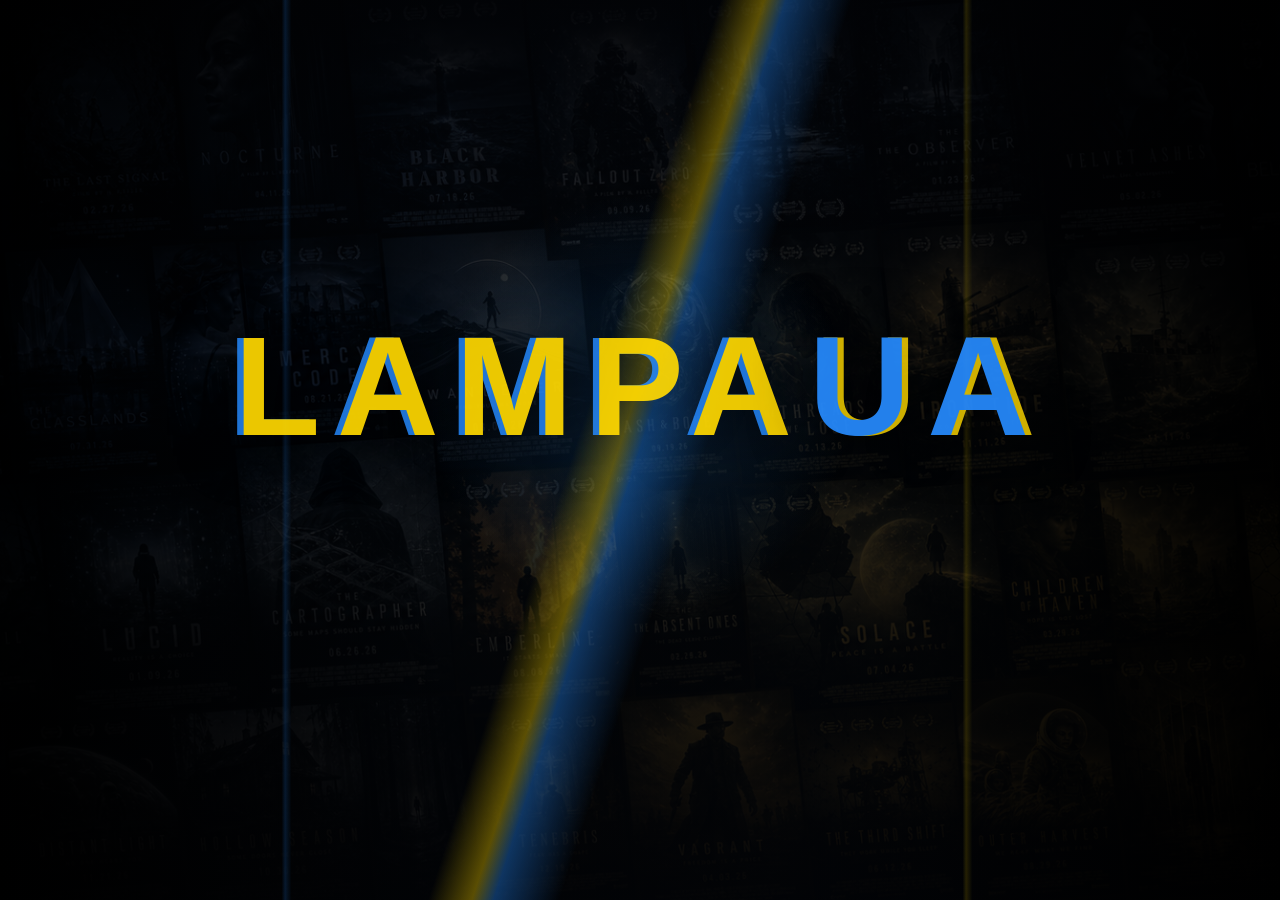
==== commit 5dddbc1d: "Publish Lampa UA build" ====
--- a/index.html
+++ b/index.html
@@ -3,12 +3,12 @@
     <meta charset="UTF-8">
     <meta http-equiv="X-UA-Compatible" content="IE=edge">
     <meta name="viewport" content="width=device-width, initial-scale=1.0, maximum-scale=1.0, user-scalable=no">
-    <title>LampaUa - Каталог фільмів та серіалів</title>
-
-    <meta name="description" content="Застосунок для перегляду каталогу фільмів і серіалів на телевізорах, приставках та смартфонах." />
-
-    <meta property="og:title" content="LampaUa - Каталог фільмів та серіалів">
-    <meta property="og:description" content="Застосунок для перегляду каталогу фільмів і серіалів на телевізорах, приставках та смартфонах.">
+    <title>Siaivo - Каталог фільмів і серіалів</title>
+
+    <meta name="description" content="Приложение для просмотра каталога фильмов и сериалов на телевизорах, приставках и смартфонах." />
+
+    <meta property="og:title" content="Siaivo - Каталог фільмів і серіалів">
+    <meta property="og:description" content="Приложение для просмотра каталога фильмов и сериалов на телевизорах, приставках и смартфонах.">
     <meta property="og:image:type" content="image/png">
     <meta property="og:image" content="og.png">
 
@@ -96,8 +96,8 @@
     </div>
 
     <div class="no-network hide">
-        <div class="no-network__title">Помилка</div>
-        <div class="no-network__desc">Не вдалось завантажити файл: <span class="no-network__file"></span></div>
+        <div class="no-network__title">Ошибка</div>
+        <div class="no-network__desc">Не удалось загрузить файл: <span class="no-network__file"></span></div>
     </div>
     
     <script src="./webos/webOSTV.js"></script>
@@ -220,4 +220,4 @@
     </script>
 <script src="/lampainit.js"></script>
 </body>
-</html>
+</html>
--- a/vender/keypad/style.css
+++ b/vender/keypad/style.css
@@ -0,0 +1,11 @@
+/*!
+ * 
+ *   simple-keyboard v2.32.123
+ *   https://github.com/hodgef/simple-keyboard
+ * 
+ *   Copyright (c) Francisco Hodge (https://github.com/hodgef)
+ * 
+ *   This source code is licensed under the MIT license found in the
+ *   LICENSE file in the root directory of this source tree.
+ *   
+ */.hg-theme-default{width:100%;-webkit-user-select:none;-moz-user-select:none;-ms-user-select:none;user-select:none;box-sizing:border-box;overflow:hidden;touch-action:manipulation}.hg-theme-default .hg-button span{pointer-events:none}.hg-theme-default button.hg-button{border-width:0;outline:0;font-size:inherit}.hg-theme-default{font-family:"HelveticaNeue-Light","Helvetica Neue Light","Helvetica Neue",Helvetica,Arial,"Lucida Grande",sans-serif;background-color:#ececec;padding:5px;border-radius:5px}.hg-theme-default .hg-button{display:inline-block;flex-grow:1}.hg-theme-default .hg-row{display:flex}.hg-theme-default .hg-row:not(:last-child){margin-bottom:5px}.hg-theme-default .hg-row .hg-button-container,.hg-theme-default .hg-row .hg-button:not(:last-child){margin-right:5px}.hg-theme-default .hg-row>div:last-child{margin-right:0}.hg-theme-default .hg-row .hg-button-container{display:flex}.hg-theme-default .hg-button{box-shadow:0 0 3px -1px rgba(0,0,0,.3);height:40px;border-radius:5px;box-sizing:border-box;padding:5px;background:#fff;border-bottom:1px solid #b5b5b5;cursor:pointer;display:flex;align-items:center;justify-content:center;-webkit-tap-highlight-color:rgba(0,0,0,0)}.hg-theme-default .hg-button.hg-activeButton{background:#efefef}.hg-theme-default.hg-layout-numeric .hg-button{width:33.3%;height:60px;align-items:center;display:flex;justify-content:center}.hg-theme-default .hg-button.hg-button-numpadadd,.hg-theme-default .hg-button.hg-button-numpadenter{height:85px}.hg-theme-default .hg-button.hg-button-numpad0{width:105px}.hg-theme-default .hg-button.hg-button-com{max-width:85px}.hg-theme-default .hg-button.hg-standardBtn.hg-button-at{max-width:45px}.hg-theme-default .hg-button.hg-selectedButton{background:rgba(5,25,70,.53);color:#fff}.hg-theme-default .hg-button.hg-standardBtn[data-skbtn=".com"]{max-width:82px}.hg-theme-default .hg-button.hg-standardBtn[data-skbtn="@"]{max-width:60px}
--- a/css/app.css
+++ b/css/app.css
@@ -288,9 +288,9 @@
   right: 1.5em;
   padding: 0.4em;
   height: auto;
-  background-color: rgba(0, 0, 0, 0.3);
-  -webkit-border-radius: 0.3em;
-          border-radius: 0.3em;
+  background-color: rgba(255, 255, 255, 0.1);
+  -webkit-border-radius: 1em;
+          border-radius: 1em;
   z-index: 60;
   opacity: 0;
   -webkit-transform: translateY(-50%) translateX(100%);
@@ -300,6 +300,12 @@
   -o-transition: all 0.1s;
   transition: all 0.1s;
 }
+.normalization canvas {
+  -webkit-border-radius: 1em;
+          border-radius: 1em;
+  height: 9em;
+  width: 0.4em;
+}
 .normalization--visible {
   opacity: 1;
   -webkit-transform: translateY(-50%) translateX(0);
@@ -663,6 +669,11 @@
   -webkit-flex-direction: column;
       -ms-flex-direction: column;
           flex-direction: column;
+}
+
+body.platform--apple .navigation-bar__body {
+  -webkit-border-radius: 5em;
+          border-radius: 5em;
 }
 
 body.ambience--enable .navigation-bar {
@@ -1600,7 +1611,82 @@
       -ms-flex-pack: center;
           justify-content: center;
 }
-
+.ai-agent__ring {
+  position: absolute;
+  left: 0;
+  top: 0;
+  width: 100%;
+  height: 100%;
+  -webkit-border-radius: 50%;
+          border-radius: 50%;
+  background: conic-gradient(from 0deg, #050505 0%, #2A3944 15%, #335855 32%, #050D09 48%, #26F3A0 60%, #090909 74%, #97E9DD 86%, #020202 100%);
+}
+.ai-agent__core {
+  display: -webkit-box;
+  display: -webkit-flex;
+  display: -ms-flexbox;
+  display: flex;
+  -webkit-box-align: center;
+  -webkit-align-items: center;
+      -ms-flex-align: center;
+          align-items: center;
+  -webkit-box-pack: center;
+  -webkit-justify-content: center;
+      -ms-flex-pack: center;
+          justify-content: center;
+  -webkit-border-radius: 50%;
+          border-radius: 50%;
+  background-color: #262829;
+  position: absolute;
+  left: 0.2em;
+  top: 0.2em;
+  right: 0.2em;
+  bottom: 0.2em;
+  color: #26F3A0;
+}
+.ai-agent__core > svg {
+  width: 2em;
+  height: 2em;
+}
+.ai-agent--icon {
+  width: 3em;
+  height: 3em;
+}
+.ai-agent--absolute {
+  position: absolute;
+  left: 0;
+  top: 0;
+  width: 100%;
+  height: 100%;
+}
+.ai-agent--absolute .ai-agent__core > svg {
+  position: absolute;
+  left: 50%;
+  top: 50%;
+  -webkit-transform: translate(-50%, -50%);
+      -ms-transform: translate(-50%, -50%);
+          transform: translate(-50%, -50%);
+  width: 60%;
+  height: 60%;
+}
+.ai-agent.animate .ai-agent__ring {
+  -webkit-animation: ai-animation-agent linear 1.5s infinite;
+          animation: ai-animation-agent linear 1.5s infinite;
+}
+
+@-webkit-keyframes ai-animation-agent {
+  to {
+    -webkit-transform: rotate(360deg);
+            transform: rotate(360deg);
+  }
+}
+
+@keyframes ai-animation-agent {
+  to {
+    -webkit-transform: rotate(360deg);
+            transform: rotate(360deg);
+  }
+}
 @-webkit-keyframes ai-animation-data {
   0% {
     opacity: 0;
@@ -1623,7 +1709,6 @@
             transform: translate3d(-70%, 0, 0);
   }
 }
-
 @keyframes ai-animation-data {
   0% {
     opacity: 0;
@@ -1862,7 +1947,7 @@
 .settings-param__descr {
   opacity: 0.5;
   margin-top: 1.2em;
-  line-height: 1.2;
+  line-height: 1.4;
 }
 .settings-param__label {
   background-color: #fff !important;
@@ -2350,16 +2435,51 @@
      text-overflow: ellipsis;
   max-width: 7em;
   white-space: nowrap;
+  min-width: 3em;
 }
 .register__counter {
   font-size: 2em;
   font-weight: 600;
+  white-space: nowrap;
 }
 .register__limit {
   font-size: 0.6em;
   margin-left: 0.5em;
   opacity: 0.7;
   font-weight: 300;
+}
+.register__chart {
+  float: right;
+  height: 3.9em;
+  display: -webkit-box;
+  display: -webkit-flex;
+  display: -ms-flexbox;
+  display: flex;
+  -webkit-box-align: end;
+  -webkit-align-items: end;
+      -ms-flex-align: end;
+          align-items: end;
+  padding-left: 1em;
+}
+.register__chart > div {
+  width: 0.4em;
+  margin-left: 0.6em;
+  background-color: #fff;
+  -webkit-border-radius: 0.2em;
+          border-radius: 0.2em;
+}
+.register--tag {
+  padding: 0.6em 1em;
+  min-width: auto;
+}
+.register--tag .register__counter {
+  font-size: 1.3em;
+}
+.register--icon .register__name svg {
+  width: 1.7em;
+  height: 1.7em;
+  margin-right: 0.5em;
+  vertical-align: middle;
 }
 .register.focus::after {
   content: "";
@@ -3103,7 +3223,7 @@
   font-size: 1.15em;
   white-space: nowrap;
   margin-bottom: 0.4em;
-  background: rgba(0, 0, 0, 0.3);
+  background-color: rgba(0, 0, 0, 0.3);
   padding: 0.3em 0.5em 0.3em 0.3em;
 }
 .full-start__tag > img {
@@ -3803,6 +3923,20 @@
   margin: 0.5em;
 }
 
+.full-metadata {
+  padding: 0 1em;
+  display: -webkit-box;
+  display: -webkit-flex;
+  display: -ms-flexbox;
+  display: flex;
+  -webkit-flex-wrap: wrap;
+      -ms-flex-wrap: wrap;
+          flex-wrap: wrap;
+}
+.full-metadata > * {
+  margin: 0.5em;
+}
+
 .full-person {
   display: -webkit-box;
   display: -webkit-flex;
@@ -4276,16 +4410,8 @@
   z-index: 50;
 }
 .player.tv .player-panel__timeline,
-.player.tv .player-panel__center,
-.player.tv .player-panel__timeline + .player-panel__line,
-.player.tv .player-panel__timeline + .player-panel__iptv + .player-panel__line {
+.player.tv .player-panel__line-one {
   display: none;
-}
-.player.tv .player-panel__line + .player-panel__line {
-  margin-top: 0;
-}
-.player.tv .player-panel__right {
-  margin-left: auto;
 }
 .player--ios .player-panel,
 .player--ios .player-info__line,
@@ -4298,7 +4424,8 @@
 }
 
 body.selectbox--open .player .player-panel,
-body.selectbox--open .player .player-info {
+body.selectbox--open .player .player-info,
+body.selectbox--open .player .player-footer {
   display: none;
 }
 
@@ -4326,6 +4453,18 @@
   left: 0;
   width: 100%;
   height: 100%;
+}
+.player-video__overlay {
+  position: fixed;
+  top: 0;
+  left: 0;
+  width: 100%;
+  height: 100%;
+  display: none;
+  background: -webkit-gradient(linear, left top, left bottom, from(rgba(0, 0, 0, 0.5)), color-stop(53%, rgba(0, 0, 0, 0.3)), to(rgba(11, 13, 16, 0.8)));
+  background: -webkit-linear-gradient(top, rgba(0, 0, 0, 0.5) 0%, rgba(0, 0, 0, 0.3) 53%, rgba(11, 13, 16, 0.8) 100%);
+  background: -o-linear-gradient(top, rgba(0, 0, 0, 0.5) 0%, rgba(0, 0, 0, 0.3) 53%, rgba(11, 13, 16, 0.8) 100%);
+  background: linear-gradient(to bottom, rgba(0, 0, 0, 0.5) 0%, rgba(0, 0, 0, 0.3) 53%, rgba(11, 13, 16, 0.8) 100%);
 }
 .player-video__paused, .player-video__loader {
   position: fixed;
@@ -4336,7 +4475,7 @@
   -webkit-border-radius: 100%;
           border-radius: 100%;
   padding: 2em;
-  background-color: rgba(0, 0, 0, 0.5);
+  background: rgba(255, 255, 255, 0.1);
   margin-left: -4em;
   margin-top: -4em;
 }
@@ -4346,6 +4485,56 @@
   background-position: 50% 50%;
   background-size: 80% 80%;
   display: none;
+}
+.player-video__noise {
+  pointer-events: none;
+}
+.player-video__noise-canvas, .player-video__noise-box {
+  position: fixed;
+  left: 0;
+  top: 0;
+  width: 100%;
+  height: 100%;
+}
+.player-video__noise-canvas {
+  -ms-interpolation-mode: nearest-neighbor;
+      image-rendering: -webkit-optimize-contrast;
+      image-rendering: -moz-crisp-edges;
+      image-rendering: -o-pixelated;
+      image-rendering: pixelated;
+}
+.player-video__noise-box {
+  display: -webkit-box;
+  display: -webkit-flex;
+  display: -ms-flexbox;
+  display: flex;
+  -webkit-box-align: center;
+  -webkit-align-items: center;
+      -ms-flex-align: center;
+          align-items: center;
+  -webkit-box-pack: center;
+  -webkit-justify-content: center;
+      -ms-flex-pack: center;
+          justify-content: center;
+  -webkit-box-orient: vertical;
+  -webkit-box-direction: normal;
+  -webkit-flex-direction: column;
+      -ms-flex-direction: column;
+          flex-direction: column;
+}
+.player-video__noise-icon svg {
+  width: 6em;
+  height: 6em;
+  margin-bottom: 1em;
+}
+.player-video__noise-text {
+  font-size: 1.4em;
+  line-height: 1.3;
+  text-align: center;
+  background-color: rgba(255, 255, 255, 0.1);
+  padding: 0.4em 0.8em;
+  -webkit-border-radius: 1em;
+          border-radius: 1em;
 }
 .player-video__youtube {
   position: fixed;
@@ -4446,6 +4635,7 @@
   -o-transition: transform 0.2s;
   transition: transform 0.2s;
   transition: transform 0.2s, -webkit-transform 0.2s;
+  pointer-events: none;
 }
 .player-video__subtitles.size--large {
   font-size: 3em;
@@ -4505,35 +4695,40 @@
   -webkit-border-radius: 0.25em;
           border-radius: 0.25em;
 }
+.player-video__subtitles-text.bold {
+  font-weight: 700;
+}
+.player-video__subtitles-text.italic {
+  font-style: italic;
+}
+.player-video__subtitles-text.underline {
+  text-decoration: underline;
+}
 .player-video__subtitles-text:empty {
   display: none;
 }
 .player-video.video--load .player-video__loader {
   display: block;
 }
+.player-video.video--load .player-video__paused {
+  display: none;
+}
+.player-video--error .player-video__loader, .player-video--error .player-video__paused, .player-video--error .player-video__overlay, .player-video--error .player-video__subtitles {
+  display: none !important;
+}
 
 .player-video__paused {
-  background-color: rgba(0, 0, 0, 0.6);
-}
-
+  background: rgba(255, 255, 255, 0.1);
+}
+
+.player.player--panel-visible .player-video__overlay {
+  display: block;
+  -webkit-animation: animation-opacity 0.3s;
+          animation: animation-opacity 0.3s;
+}
 .player.player--panel-visible .player-video__subtitles {
   -webkit-transform: translate3d(0, -3.6em, 0);
           transform: translate3d(0, -3.6em, 0);
-}
-
-body.platform--browser .player-video__paused,
-body.platform--browser .player-video__loader,
-body.platform--nw .player-video__paused,
-body.platform--nw .player-video__loader,
-body.glass--style.platform--apple .player-video__paused,
-body.glass--style.platform--apple .player-video__loader,
-body.glass--style.platform--apple_tv .player-video__paused,
-body.glass--style.platform--apple_tv .player-video__loader,
-body.glass--style.platform--android .player-video__paused,
-body.glass--style.platform--android .player-video__loader {
-  background-color: rgba(0, 0, 0, 0.3);
-  -webkit-backdrop-filter: blur(1em);
-          backdrop-filter: blur(1em);
 }
 
 @-webkit-keyframes videoRewindBackwork {
@@ -4591,11 +4786,9 @@
 
 .player-panel {
   position: fixed;
-  left: 1.5em;
-  bottom: 1.5em;
-  right: 1.5em;
-  width: 100%;
-  background-color: rgba(0, 0, 0, 0.3);
+  left: 0;
+  bottom: 0;
+  right: 0;
   -webkit-transform: translateY(150%);
       -ms-transform: translateY(150%);
           transform: translateY(150%);
@@ -4605,15 +4798,6 @@
   transition: transform 0.3s, opacity 0.3s;
   transition: transform 0.3s, opacity 0.3s, -webkit-transform 0.3s;
   width: auto;
-  -webkit-border-radius: 0.5em;
-          border-radius: 0.5em;
-}
-@media screen and (max-width: 480px) {
-  .player-panel {
-    right: 0;
-    left: 0;
-    bottom: 0;
-  }
 }
 .player-panel.panel--visible {
   -webkit-transform: translateY(0);
@@ -4621,14 +4805,64 @@
           transform: translateY(0);
 }
 .player-panel.panel--footer-open {
-  -webkit-transform: translateY(-150%);
-      -ms-transform: translateY(-150%);
-          transform: translateY(-150%);
+  -webkit-transform: translateY(-100%);
+      -ms-transform: translateY(-100%);
+          transform: translateY(-100%);
   opacity: 0;
 }
 .player-panel__body {
   padding: 1.5em;
   position: relative;
+}
+.player-panel__apex {
+  position: relative;
+  -webkit-transform: translateY(-2em);
+      -ms-transform: translateY(-2em);
+          transform: translateY(-2em);
+  display: -webkit-box;
+  display: -webkit-flex;
+  display: -ms-flexbox;
+  display: flex;
+  -webkit-box-align: end;
+  -webkit-align-items: flex-end;
+      -ms-flex-align: end;
+          align-items: flex-end;
+  -webkit-flex-wrap: wrap;
+      -ms-flex-wrap: wrap;
+          flex-wrap: wrap;
+}
+.player-panel__apex > div {
+  position: relative;
+}
+.player-panel__apex-top-side, .player-panel__apex-bottom-side {
+  width: 100%;
+  -webkit-flex-shrink: 0;
+      -ms-flex-negative: 0;
+          flex-shrink: 0;
+}
+.player-panel__apex-left-side, .player-panel__apex-right-side {
+  width: 50%;
+  display: -webkit-box;
+  display: -webkit-flex;
+  display: -ms-flexbox;
+  display: flex;
+  -webkit-box-orient: vertical;
+  -webkit-box-direction: normal;
+  -webkit-flex-direction: column;
+      -ms-flex-direction: column;
+          flex-direction: column;
+}
+.player-panel__apex-left-side {
+  -webkit-box-align: start;
+  -webkit-align-items: flex-start;
+      -ms-flex-align: start;
+          align-items: flex-start;
+}
+.player-panel__apex-right-side {
+  -webkit-box-align: end;
+  -webkit-align-items: flex-end;
+      -ms-flex-align: end;
+          align-items: flex-end;
 }
 .player-panel__timeline {
   position: relative;
@@ -4638,6 +4872,15 @@
           border-radius: 2em;
   margin-bottom: 0.6em;
 }
+.player-panel__timeline::after {
+  content: "";
+  display: block;
+  position: absolute;
+  top: -1em;
+  bottom: -1em;
+  right: 0;
+  left: 0;
+}
 .player-panel__timeline.focus {
   -webkit-box-shadow: 0 0 0 0.1em #fff;
           box-shadow: 0 0 0 0.1em #fff;
@@ -4646,6 +4889,7 @@
   -webkit-transform: translateY(-50%) translateX(50%) scale(1.5) !important;
       -ms-transform: translateY(-50%) translateX(50%) scale(1.5) !important;
           transform: translateY(-50%) translateX(50%) scale(1.5) !important;
+  display: block;
 }
 .player-panel__timeline-segment {
   position: absolute;
@@ -4688,7 +4932,7 @@
 .player-panel__position > div:after {
   position: absolute;
   content: "";
-  display: block;
+  display: none;
   width: 1em;
   height: 1em;
   -webkit-border-radius: 100%;
@@ -4708,7 +4952,7 @@
 .player-panel__time {
   position: absolute;
   bottom: 100%;
-  background: rgba(0, 0, 0, 0.3);
+  background: rgba(255, 255, 255, 0.1);
   -webkit-border-radius: 0.3em;
           border-radius: 0.3em;
   -webkit-transform: translateX(-50%);
@@ -4723,6 +4967,7 @@
   bottom: -1.3em;
   right: 0;
   top: -1.8em;
+  z-index: 1;
 }
 .player-panel__line {
   display: -webkit-box;
@@ -4734,8 +4979,23 @@
       -ms-flex-align: center;
           align-items: center;
 }
-.player-panel__line + .player-panel__line {
-  margin-top: 1em;
+.player-panel__line-one {
+  margin-bottom: 1em;
+}
+.player-panel__box-buttons {
+  -webkit-flex-shrink: 0;
+      -ms-flex-negative: 0;
+          flex-shrink: 0;
+  display: -webkit-box;
+  display: -webkit-flex;
+  display: -ms-flexbox;
+  display: flex;
+  background: rgba(255, 255, 255, 0.1);
+  -webkit-border-radius: 4em;
+          border-radius: 4em;
+}
+.player-panel__box-buttons + .player-panel__box-buttons {
+  margin-left: 0.5em;
 }
 .player-panel__timeend {
   margin-left: auto;
@@ -4752,11 +5012,6 @@
   -webkit-justify-content: flex-end;
       -ms-flex-pack: end;
           justify-content: flex-end;
-}
-@media screen and (max-width: 580px) {
-  .player-panel__left {
-    display: none;
-  }
 }
 .player-panel__center {
   width: 30%;
@@ -4773,25 +5028,12 @@
       -ms-flex-align: center;
           align-items: center;
 }
-@media screen and (max-width: 580px) {
-  .player-panel__center {
-    margin-right: auto;
-    width: 60%;
-    -webkit-box-pack: start;
-    -webkit-justify-content: start;
-        -ms-flex-pack: start;
-            justify-content: start;
-  }
-}
 .player-panel .button {
-  width: 2em;
-  height: 2em;
+  padding: 0.9em;
+  width: 3em;
+  height: 3em;
   -webkit-border-radius: 100%;
           border-radius: 100%;
-  background-size: 45%;
-  background-repeat: no-repeat;
-  background-position: 50% 50%;
-  padding: 0.4em;
   display: -webkit-box;
   display: -webkit-flex;
   display: -ms-flexbox;
@@ -4807,29 +5049,50 @@
   -webkit-flex-shrink: 0;
       -ms-flex-negative: 0;
           flex-shrink: 0;
+  position: relative;
+}
+.player-panel .button .tooltip {
+  position: absolute;
+  left: 50%;
+  top: 100%;
+  -webkit-transform: translateX(-50%);
+      -ms-transform: translateX(-50%);
+          transform: translateX(-50%);
+  padding: 0.4em 0.8em;
+  font-size: 1.1em;
+  opacity: 0;
+  pointer-events: none;
+  -webkit-transition: opacity 0.2s;
+  -o-transition: opacity 0.2s;
+  transition: opacity 0.2s;
+  color: #fff;
+  white-space: nowrap;
+}
+.player-panel .button.animate-trigger-enter {
+  -webkit-animation: animation-trigger-enter 0.2s forwards;
+          animation: animation-trigger-enter 0.2s forwards;
+}
+.player-panel .button svg {
+  width: 1.2em !important;
+  height: 1.2em !important;
 }
 .player-panel .button.focus {
   background-color: #fff;
   color: #000;
 }
-.player-panel__right .button + .button, .player-panel__left .button + .button {
-  margin-left: 1em;
+.player-panel .button.focus .tooltip {
+  opacity: 1;
 }
 .player-panel__playpause {
   font-size: 1.4em;
-  margin: 0 1em;
+  margin: 0;
+  padding: 1em;
 }
 .player-panel__playpause > div:first-child {
   display: none;
 }
-@media screen and (max-width: 580px) {
-  .player-panel__playpause {
-    -webkit-box-ordinal-group: 0;
-    -webkit-order: -1;
-        -ms-flex-order: -1;
-            order: -1;
-    margin-left: 0;
-  }
+.player-panel__playpause:not(.focus) {
+  background: rgba(255, 255, 255, 0.1);
 }
 .player-panel__filename {
   font-size: 1.7em;
@@ -4840,33 +5103,10 @@
 }
 .player-panel__quality {
   width: auto !important;
-  padding: 0.1em 0.5em !important;
-  -webkit-border-radius: 0.2em !important;
-          border-radius: 0.2em !important;
   text-transform: uppercase;
-}
-.player-panel__tstart {
-  margin-right: 1em;
-}
-.player-panel__tend {
-  margin-left: 1em;
-}
-.player-panel__next, .player-panel__prev {
-  padding: 0.55em !important;
-}
-@media screen and (max-width: 767px) {
-  .player-panel__rprev, .player-panel__rnext {
-    display: none !important;
-  }
-}
-.player-panel__playlist {
-  padding: 0.5em !important;
-}
-.player-panel__subs {
-  padding: 0.45em !important;
-}
-.player-panel__settings {
-  padding: 0.35em !important;
+  padding: 0 1em !important;
+  -webkit-border-radius: 5em !important;
+          border-radius: 5em !important;
 }
 .player-panel__next-episode-name {
   -webkit-align-self: center;
@@ -4877,6 +5117,7 @@
   -o-text-overflow: ellipsis;
      text-overflow: ellipsis;
   padding-left: 1em;
+  line-height: 1.6;
 }
 .player-panel__iptv {
   display: none;
@@ -4893,10 +5134,9 @@
       -ms-transform: translateX(-50%);
           transform: translateX(-50%);
   padding: 0.3em;
-  -webkit-border-radius: 0.3em;
-          border-radius: 0.3em;
-  -webkit-backdrop-filter: blur(1em);
-          backdrop-filter: blur(1em);
+  -webkit-border-radius: 1em;
+          border-radius: 1em;
+  background: #fff;
 }
 .player-panel__volume-range {
   -webkit-appearance: slider-vertical;
@@ -4907,6 +5147,9 @@
 }
 .player-panel__volume:hover > div {
   display: block;
+}
+.player-panel__mobile-visible {
+  display: none;
 }
 .player-panel.panel--paused .player-panel__playpause > div:first-child {
   display: block;
@@ -5134,88 +5377,20 @@
   }
 }
 
-.player-panel {
-  background-color: rgba(0, 0, 0, 0.6);
-}
-
-body.platform--browser .player-panel,
-body.platform--nw .player-panel,
-body.glass--style.platform--apple .player-panel,
-body.glass--style.platform--apple_tv .player-panel,
-body.glass--style.platform--android .player-panel {
-  background-color: rgba(0, 0, 0, 0.3);
-  -webkit-backdrop-filter: blur(1em);
-          backdrop-filter: blur(1em);
-}
-
-body.true--mobile.orientation--portrait .player-panel__line:first-child {
-  -webkit-flex-wrap: wrap;
-      -ms-flex-wrap: wrap;
-          flex-wrap: wrap;
-  padding-bottom: 2.4em;
-  margin: 0;
-}
-body.true--mobile.orientation--portrait .player-panel__line:last-child {
-  -webkit-flex-wrap: wrap;
-      -ms-flex-wrap: wrap;
-          flex-wrap: wrap;
-  padding-bottom: 2.4em;
-  margin: 0;
-}
-body.true--mobile.orientation--portrait .player-panel__center {
+body.true--mobile .player-panel__tv-visible {
+  display: none;
+}
+body.true--mobile .player-panel__mobile-visible {
+  display: -webkit-box;
+  display: -webkit-flex;
+  display: -ms-flexbox;
+  display: flex;
+}
+body.true--mobile .player-panel__apex-left-side, body.true--mobile .player-panel__apex-right-side {
   width: 100%;
-  -webkit-box-pack: center;
-  -webkit-justify-content: center;
-      -ms-flex-pack: center;
-          justify-content: center;
-  font-size: 1.8em;
-  margin-bottom: 1em;
-}
-body.true--mobile.orientation--portrait .player-panel__tstart, body.true--mobile.orientation--portrait .player-panel__tend, body.true--mobile.orientation--portrait .player-panel__rnext, body.true--mobile.orientation--portrait .player-panel__rprev {
-  display: none;
-}
-body.true--mobile.orientation--portrait .player-panel__playpause {
-  margin: 0 1em;
-}
-body.true--mobile.orientation--portrait .player-panel__right {
-  width: 100%;
-  -webkit-box-pack: justify;
-  -webkit-justify-content: space-between;
-      -ms-flex-pack: justify;
-          justify-content: space-between;
-  font-size: 1.2em;
-}
-body.true--mobile.orientation--portrait .player-panel__right > div + div {
-  margin-left: 0;
-}
-body.true--mobile.orientation--portrait .player-panel__playlist {
-  -webkit-box-ordinal-group: 0;
-  -webkit-order: -1;
-      -ms-flex-order: -1;
-          order: -1;
-}
-body.true--mobile.orientation--portrait .player-panel__timeline {
-  font-size: 1.6em;
-}
-body.true--mobile.orientation--portrait .player-panel__center .player-panel__next,
-body.true--mobile.orientation--portrait .player-panel__center .player-panel__prev {
-  display: -webkit-box !important;
-  display: -webkit-flex !important;
-  display: -ms-flexbox !important;
-  display: flex !important;
-}
-body.true--mobile.orientation--portrait .player-panel__center .player-panel__prev {
-  -webkit-box-ordinal-group: 0;
-  -webkit-order: -1;
-      -ms-flex-order: -1;
-          order: -1;
-}
-body.true--mobile.orientation--portrait .player-panel__left {
-  display: none;
-}
-body.true--mobile.orientation--portrait .player-panel__quality {
-  width: 2em !important;
-  white-space: nowrap;
+}
+body.true--mobile .player-panel__line-two {
+  font-size: 1.3em;
 }
 
 .player.youtube .player-video__loader,
@@ -5257,10 +5432,9 @@
 
 .player-info {
   position: fixed;
-  top: 1.5em;
-  left: 1.5em;
-  right: 1.5em;
-  background-color: rgba(0, 0, 0, 0.3);
+  top: 0;
+  left: 0;
+  right: 0;
   -webkit-transform: translateY(-150%);
       -ms-transform: translateY(-150%);
           transform: translateY(-150%);
@@ -5269,18 +5443,10 @@
   -o-transition: transform 0.3s, opacity 0.3s;
   transition: transform 0.3s, opacity 0.3s;
   transition: transform 0.3s, opacity 0.3s, -webkit-transform 0.3s;
-  -webkit-border-radius: 0.5em;
-          border-radius: 0.5em;
-}
-@media screen and (max-width: 480px) {
-  .player-info {
-    left: 0;
-    right: 0;
-    top: 0;
-  }
 }
 .player-info__body {
   padding: 1.5em;
+  position: relative;
 }
 .player-info.info--visible {
   -webkit-transform: translateY(0);
@@ -5288,8 +5454,23 @@
           transform: translateY(0);
 }
 .player-info__name {
-  font-size: 1.5em;
-  word-break: break-all;
+  font-size: 1.4em;
+  text-shadow: 0 0 0.2em rgba(0, 0, 0, 0.5);
+  margin-top: 0.5em;
+}
+.player-info__title {
+  font-size: 2.4em;
+  font-weight: 600;
+  line-height: 1.4;
+  width: 60%;
+  text-shadow: 0 0 0.2em rgba(0, 0, 0, 0.5);
+  overflow: hidden;
+  -o-text-overflow: ".";
+  text-overflow: ".";
+  display: -webkit-box;
+  -webkit-line-clamp: 2;
+  line-clamp: 2;
+  -webkit-box-orient: vertical;
 }
 .player-info__line {
   display: -webkit-box;
@@ -5302,8 +5483,21 @@
   -webkit-flex-shrink: 0;
       -ms-flex-negative: 0;
           flex-shrink: 0;
+  padding-left: 1em;
+  position: absolute;
+  top: 2.4em;
+  right: 1.5em;
+}
+.player-info__time span {
   font-size: 1.5em;
-  padding-left: 1em;
+}
+.player-info__time-end {
+  position: absolute;
+  top: 4.5em;
+  right: 1.5em;
+}
+.player-info__time-end span {
+  font-size: 1.1em;
 }
 .player-info__error {
   margin-top: 1em;
@@ -5318,19 +5512,23 @@
   -webkit-flex-wrap: wrap;
       -ms-flex-wrap: wrap;
           flex-wrap: wrap;
+  text-shadow: 0 0 0.2em rgba(0, 0, 0, 0.5);
+  line-height: 1.6;
 }
 .player-info__values > div {
   margin-right: 1em;
 }
 .player-info__values > div span {
   font-size: 1.3em;
-  font-weight: 300;
+}
+.player-info__values .value--name span {
+  font-weight: 600;
 }
 .player-info__values .value--size span {
-  background: rgba(225, 255, 255, 0.18);
   padding: 0.1em 0.5em;
-  -webkit-border-radius: 0.3em;
-          border-radius: 0.3em;
+  background: rgba(255, 255, 255, 0.1);
+  -webkit-border-radius: 1em;
+          border-radius: 1em;
 }
 .player-info__values .value--pieces {
   display: -webkit-box;
@@ -5374,40 +5572,19 @@
   }
 }
 
-.player-info {
-  background-color: rgba(0, 0, 0, 0.6);
-}
-
-body.platform--browser .player-info,
-body.platform--nw .player-info,
-body.glass--style.platform--apple .player-info,
-body.glass--style.platform--apple_tv .player-info,
-body.glass--style.platform--android .player-info {
-  background-color: rgba(0, 0, 0, 0.3);
-  -webkit-backdrop-filter: blur(1em);
-          backdrop-filter: blur(1em);
-}
-
-body.true--mobile .player-info__values, body.true--mobile .player-info__line {
+body.true--mobile .player-info__title {
+  font-size: 1.8em;
+  width: 100%;
+  padding-top: 0.15em;
+}
+body.true--mobile .player-info__line {
   display: none;
 }
-body.true--mobile .player-info .head-backward {
-  margin: 0;
-  padding: 0;
-}
-body.true--mobile .player-info .head-backward__title {
-  text-align: left;
-  white-space: nowrap;
-  overflow: hidden;
-  -o-text-overflow: ellipsis;
-     text-overflow: ellipsis;
-}
-body.true--mobile .player-info .head-backward__button {
-  left: -1.5em;
-  top: -0.9em;
-}
-
-.player.iptv .player-info__name {
+
+.player.iptv .player-info__body {
+  padding-top: 2.2em;
+}
+.player.iptv .player-info__name, .player.iptv .player-info__title, .player.iptv .player-info__time-end {
   display: none;
 }
 .player.iptv .player-info__line {
@@ -5415,8 +5592,7 @@
 }
 .player.iptv .player-info__time {
   position: absolute;
-  top: -0.15em;
-  right: 0;
+  top: 0.2em;
 }
 .player.iptv .player-info__values {
   margin-top: 0;
@@ -5426,25 +5602,27 @@
   display: none;
 }
 
-body:not(.true--mobile).mouse--controll .player-info__body {
+body.mouse--controll .player-info__body,
+body.true--mobile .player-info__body {
   padding-left: 5em;
 }
-body:not(.true--mobile).mouse--controll .player-info .head-backward {
+body.mouse--controll .player-info .head-backward,
+body.true--mobile .player-info .head-backward {
   position: absolute;
   left: 0;
-  top: 1.1em;
-}
-body:not(.true--mobile).mouse--controll .player-info .head-backward__title {
+  top: 2em;
+}
+body.mouse--controll .player-info .head-backward__title,
+body.true--mobile .player-info .head-backward__title {
   display: none;
 }
 
 .player-footer {
   position: fixed;
-  left: 1.5em;
-  bottom: 1.5em;
-  right: 1.5em;
+  left: 0;
+  bottom: 0;
+  right: 0;
   width: 100%;
-  background-color: rgba(0, 0, 0, 0.3);
   -webkit-transform: translateY(150%);
       -ms-transform: translateY(150%);
           transform: translateY(150%);
@@ -5565,20 +5743,6 @@
   width: 60%;
 }
 
-.player-footer {
-  background-color: rgba(0, 0, 0, 0.6);
-}
-
-body.platform--browser .player-footer,
-body.platform--nw .player-footer,
-body.glass--style.platform--apple .player-footer,
-body.glass--style.platform--apple_tv .player-footer,
-body.glass--style.platform--android .player-footer {
-  background-color: rgba(0, 0, 0, 0.3);
-  -webkit-backdrop-filter: blur(1em);
-          backdrop-filter: blur(1em);
-}
-
 @media screen and (min-width: 767px) {
   .player-footer .card {
     margin-bottom: 0 !important;
@@ -5590,6 +5754,297 @@
     width: 25%;
   }
 }
+.player-skip {
+  position: absolute;
+  right: 1.5em;
+  bottom: 1.5em;
+  padding: 0.8em 1.2em;
+  -webkit-border-radius: 2em;
+          border-radius: 2em;
+  background-color: rgba(255, 255, 255, 0.1);
+  -webkit-transition: bottom 0.3s, opacity 0.2s, -webkit-transform 0.2s;
+  transition: bottom 0.3s, opacity 0.2s, -webkit-transform 0.2s;
+  -o-transition: bottom 0.3s, opacity 0.2s, transform 0.2s;
+  transition: bottom 0.3s, opacity 0.2s, transform 0.2s;
+  transition: bottom 0.3s, opacity 0.2s, transform 0.2s, -webkit-transform 0.2s;
+}
+.player-skip__text {
+  font-size: 1.2em;
+}
+.player-skip svg {
+  width: 1.4em !important;
+  height: 1.4em !important;
+  vertical-align: middle;
+  margin-left: 1em;
+  margin-top: -0.2em;
+}
+.player-skip__progress {
+  position: absolute;
+  left: 1.7em;
+  right: 1.7em;
+  bottom: -0.6em;
+  height: 0.25em;
+  pointer-events: none;
+  -webkit-border-radius: 1em;
+          border-radius: 1em;
+  overflow: hidden;
+  background-color: rgba(255, 255, 255, 0.1);
+}
+.player-skip__progress-line {
+  height: 100%;
+  background-color: rgb(255, 255, 255);
+  -webkit-transform: scaleX(1);
+      -ms-transform: scaleX(1);
+          transform: scaleX(1);
+  -webkit-transform-origin: left center;
+      -ms-transform-origin: left center;
+          transform-origin: left center;
+  -webkit-transition: -webkit-transform 0.25s linear;
+  transition: -webkit-transform 0.25s linear;
+  -o-transition: transform 0.25s linear;
+  transition: transform 0.25s linear;
+  transition: transform 0.25s linear, -webkit-transform 0.25s linear;
+}
+.player-skip__progress-line--instant {
+  -webkit-transition: none;
+  -o-transition: none;
+  transition: none;
+}
+.player-skip.focus {
+  background-color: #fff;
+  color: #000;
+}
+.player-skip--preview {
+  opacity: 0.75;
+  pointer-events: none;
+}
+.player-skip--preview .player-skip__progress {
+  display: none;
+}
+
+.player--panel-visible .player-skip {
+  bottom: 12em;
+}
+
+.player-next__episode {
+  display: -webkit-box;
+  display: -webkit-flex;
+  display: -ms-flexbox;
+  display: flex;
+  -webkit-box-align: center;
+  -webkit-align-items: center;
+      -ms-flex-align: center;
+          align-items: center;
+}
+@media screen and (max-width: 767px) {
+  .player-next__episode {
+    font-size: 0.8em;
+  }
+}
+.player-next__body {
+  line-height: 1.6;
+}
+.player-next__title {
+  font-size: 1.1em;
+}
+.player-next__episode-title {
+  font-size: 1.5em;
+  overflow: hidden;
+  -o-text-overflow: ".";
+  text-overflow: ".";
+  display: -webkit-box;
+  -webkit-line-clamp: 1;
+  line-clamp: 1;
+  -webkit-box-orient: vertical;
+}
+.player-next__episode-description {
+  font-size: 1.1em;
+  opacity: 0.7;
+}
+.player-next__thumbnail {
+  margin-right: 1em;
+  -webkit-flex-shrink: 0;
+      -ms-flex-negative: 0;
+          flex-shrink: 0;
+  -webkit-border-radius: 1em;
+          border-radius: 1em;
+  overflow: hidden;
+  background-color: #262829;
+}
+.player-next__thumbnail-img {
+  width: 9em;
+  height: 5.4em;
+  background-size: cover;
+  background-position: center;
+  opacity: 0;
+}
+.player-next__thumbnail.loaded {
+  background: transparent;
+}
+.player-next__thumbnail.loaded .player-next__thumbnail-img {
+  opacity: 1;
+}
+
+.player-chat {
+  position: absolute;
+  top: 14em;
+  left: 1.5em;
+  -webkit-transform: translateY(-20%);
+      -ms-transform: translateY(-20%);
+          transform: translateY(-20%);
+  -webkit-transition: opacity 0.3s, -webkit-transform 0.3s;
+  transition: opacity 0.3s, -webkit-transform 0.3s;
+  -o-transition: transform 0.3s, opacity 0.3s;
+  transition: transform 0.3s, opacity 0.3s;
+  transition: transform 0.3s, opacity 0.3s, -webkit-transform 0.3s;
+}
+.player-chat__message {
+  margin-bottom: 1em;
+  display: -webkit-box;
+  display: -webkit-flex;
+  display: -ms-flexbox;
+  display: flex;
+  -webkit-box-align: start;
+  -webkit-align-items: flex-start;
+      -ms-flex-align: start;
+          align-items: flex-start;
+  -webkit-box-pack: start;
+  -webkit-justify-content: flex-start;
+      -ms-flex-pack: start;
+          justify-content: flex-start;
+}
+.player-chat__message.animate {
+  -webkit-animation: animation-up 0.3s forwards;
+          animation: animation-up 0.3s forwards;
+}
+.player-chat__body {
+  background-color: rgba(255, 255, 255, 0.1);
+  padding: 0.8em;
+  -webkit-border-radius: 1em;
+          border-radius: 1em;
+  -webkit-border-bottom-left-radius: 0;
+          border-bottom-left-radius: 0;
+  max-width: 21em;
+}
+.player-chat__text {
+  font-size: 1.1em;
+  line-height: 1.2;
+}
+.player-chat__icon {
+  margin-right: 0.5em;
+  -webkit-border-radius: 50%;
+          border-radius: 50%;
+  background-color: rgba(255, 255, 255, 0.1);
+  position: relative;
+  width: 2.7em;
+  height: 2.7em;
+}
+.player-chat__icon > img {
+  width: 2.7em;
+  height: 2.7em;
+}
+.player-chat__icon > svg {
+  width: 1.7em;
+  height: 1.7em;
+  margin: 0.5em;
+}
+
+.player.player--panel-visible .player-chat {
+  -webkit-transform: translateY(0);
+      -ms-transform: translateY(0);
+          transform: translateY(0);
+}
+
+.player-charts {
+  text-shadow: 0 0.1em 0.2em rgba(0, 0, 0, 0.3);
+  line-height: 1.5;
+}
+.player-charts__graph {
+  position: relative;
+  height: 12em;
+}
+.player-charts__graph.graph--metadata {
+  height: auto;
+}
+.player-charts__text {
+  background-color: rgba(255, 255, 255, 0.1);
+  -webkit-border-radius: 1em;
+          border-radius: 1em;
+  -webkit-border-bottom-left-radius: 0;
+          border-bottom-left-radius: 0;
+  padding: 0.6em;
+  margin-bottom: 1em;
+}
+.player-charts__text > div {
+  font-size: 1.1em;
+  overflow: hidden;
+  -o-text-overflow: ".";
+     text-overflow: ".";
+  display: -webkit-box;
+  -webkit-line-clamp: 4;
+  line-clamp: 4;
+  -webkit-box-orient: vertical;
+}
+
+.player-charts-segment {
+  position: absolute;
+  bottom: 0;
+  padding: 0 0.3em;
+}
+.player-charts-segment__bar {
+  height: 0.4em;
+  background-color: #fff;
+  -webkit-border-radius: 1em;
+          border-radius: 1em;
+}
+.player-charts-segment__label {
+  font-family: 1.1em;
+  margin-bottom: 1em;
+  font-weight: 600;
+}
+.player-charts-segment--current .player-charts-segment__bar {
+  background-color: #ffd73f;
+}
+.player-charts-segment.focus .player-charts-segment__text {
+  background-color: rgb(255, 255, 255);
+  color: #000;
+  text-shadow: none;
+}
+.player-charts-segment.focus .player-charts-segment__bar {
+  background-color: rgba(255, 255, 255, 0.2);
+  outline: 0.2em solid #fff;
+}
+
+.player-agent-chat__user > div {
+  background-color: rgba(255, 255, 255, 0.1);
+  display: inline-block;
+  padding: 0.3em 1em;
+  -webkit-border-radius: 1em;
+          border-radius: 1em;
+  -webkit-border-top-left-radius: 0;
+          border-top-left-radius: 0;
+}
+.player-agent-chat__assistant {
+  position: relative;
+}
+.player-agent-chat__assistant-title {
+  font-weight: 600;
+}
+.player-agent-chat__assistant-time {
+  background-color: rgba(255, 255, 255, 0.1);
+  -webkit-border-radius: 0.5em;
+          border-radius: 0.5em;
+  padding: 0.1em 0.6em;
+  font-size: 0.9em;
+  margin-right: 1em;
+}
+.player-agent-chat__assistant-text {
+  padding-top: 1em;
+}
+.player-agent-chat__assistant.focus .player-agent-chat__assistant-time {
+  background-color: rgba(70, 70, 70, 0.3);
+}
+
 .selectbox {
   position: fixed;
   top: 0;
@@ -6188,6 +6643,260 @@
   background-size: contain;
 }
 
+.media-loading {
+  position: fixed;
+  top: 0;
+  right: 0;
+  bottom: 0;
+  left: 0;
+  z-index: 5;
+  display: -webkit-box;
+  display: -webkit-flex;
+  display: -ms-flexbox;
+  display: flex;
+  -webkit-box-align: center;
+  -webkit-align-items: center;
+      -ms-flex-align: center;
+          align-items: center;
+  -webkit-box-pack: center;
+  -webkit-justify-content: center;
+      -ms-flex-pack: center;
+          justify-content: center;
+  overflow: hidden;
+  background-color: #1d1f20;
+  opacity: 1;
+  -webkit-transition: opacity 0.3s ease;
+  -o-transition: opacity 0.3s ease;
+  transition: opacity 0.3s ease;
+}
+.media-loading--standalone {
+  z-index: 100;
+}
+.media-loading--leaving {
+  opacity: 0;
+  pointer-events: none;
+}
+.media-loading__backdrop {
+  position: absolute;
+  top: 0;
+  right: 0;
+  bottom: 0;
+  left: 0;
+  width: 100%;
+  height: 100%;
+  -o-object-fit: cover;
+     object-fit: cover;
+  opacity: 0.58;
+}
+.media-loading__shade {
+  position: absolute;
+  top: 0;
+  right: 0;
+  bottom: 0;
+  left: 0;
+  background: -webkit-gradient(linear, left top, left bottom, from(rgba(4, 4, 8, 0.3)), color-stop(60%, rgba(4, 4, 8, 0.58)), to(rgba(4, 4, 8, 0.82)));
+  background: -webkit-linear-gradient(top, rgba(4, 4, 8, 0.3) 0%, rgba(4, 4, 8, 0.58) 60%, rgba(4, 4, 8, 0.82) 100%);
+  background: -o-linear-gradient(top, rgba(4, 4, 8, 0.3) 0%, rgba(4, 4, 8, 0.58) 60%, rgba(4, 4, 8, 0.82) 100%);
+  background: linear-gradient(180deg, rgba(4, 4, 8, 0.3) 0%, rgba(4, 4, 8, 0.58) 60%, rgba(4, 4, 8, 0.82) 100%);
+}
+.media-loading__content {
+  position: relative;
+  z-index: 1;
+  display: -webkit-box;
+  display: -webkit-flex;
+  display: -ms-flexbox;
+  display: flex;
+  -webkit-box-orient: vertical;
+  -webkit-box-direction: normal;
+  -webkit-flex-direction: column;
+      -ms-flex-direction: column;
+          flex-direction: column;
+  -webkit-box-align: center;
+  -webkit-align-items: center;
+      -ms-flex-align: center;
+          align-items: center;
+  max-width: 90%;
+  text-align: center;
+}
+.media-loading__mark {
+  position: relative;
+  width: 46em;
+  max-width: 46em;
+  height: 13em;
+  -webkit-animation: mediaLoadingPulse 2s ease-in-out infinite;
+          animation: mediaLoadingPulse 2s ease-in-out infinite;
+}
+.media-loading__mark-background, .media-loading__mark-fill {
+  position: absolute;
+  top: 0;
+  bottom: 0;
+  left: 0;
+  overflow: hidden;
+}
+.media-loading__mark-background {
+  right: 0;
+  opacity: 0.2;
+}
+.media-loading__mark-fill {
+  width: 0;
+  -webkit-transition: width 0.18s ease-out;
+  -o-transition: width 0.18s ease-out;
+  transition: width 0.18s ease-out;
+}
+.media-loading__mark-content {
+  position: absolute;
+  top: 0;
+  left: 0;
+  display: -webkit-box;
+  display: -webkit-flex;
+  display: -ms-flexbox;
+  display: flex;
+  -webkit-box-align: center;
+  -webkit-align-items: center;
+      -ms-flex-align: center;
+          align-items: center;
+  -webkit-box-pack: center;
+  -webkit-justify-content: center;
+      -ms-flex-pack: center;
+          justify-content: center;
+  width: 46em;
+  max-width: 46em;
+  height: 13em;
+}
+.media-loading__logo {
+  display: block;
+  max-width: 100%;
+  max-height: 100%;
+  width: auto;
+  height: auto;
+  -o-object-fit: contain;
+     object-fit: contain;
+}
+.media-loading__title {
+  width: 100%;
+  color: #fff;
+  font-size: 3.6em;
+  font-weight: 700;
+  line-height: 1.08;
+  letter-spacing: -0.025em;
+  text-shadow: 0 0.08em 0.3em rgba(0, 0, 0, 0.65);
+  overflow: hidden;
+  line-height: 1.2;
+  -o-text-overflow: ".";
+     text-overflow: ".";
+  display: -webkit-box;
+  -webkit-line-clamp: 3;
+  line-clamp: 3;
+  -webkit-box-orient: vertical;
+}
+.media-loading__status {
+  position: fixed;
+  left: 50%;
+  bottom: 3em;
+  display: -webkit-box;
+  display: -webkit-flex;
+  display: -ms-flexbox;
+  display: flex;
+  -webkit-box-align: center;
+  -webkit-align-items: center;
+      -ms-flex-align: center;
+          align-items: center;
+  min-height: 1.5em;
+  max-width: 88%;
+  padding: 0.75em 1.35em;
+  -webkit-border-radius: 2em;
+          border-radius: 2em;
+  background-color: rgba(255, 255, 255, 0.1);
+  -webkit-box-shadow: 0 0.35em 1.2em rgba(0, 0, 0, 0.28);
+          box-shadow: 0 0.35em 1.2em rgba(0, 0, 0, 0.28);
+  color: rgba(255, 255, 255, 0.72);
+  font-size: 1.05em;
+  white-space: nowrap;
+  -webkit-transform: translateX(-50%);
+      -ms-transform: translateX(-50%);
+          transform: translateX(-50%);
+}
+.media-loading__percent {
+  color: #fff;
+  font-weight: 600;
+  font-variant-numeric: tabular-nums;
+}
+.media-loading__separator {
+  width: 0.22em;
+  height: 0.22em;
+  margin: 0 0.8em;
+  -webkit-border-radius: 100%;
+          border-radius: 100%;
+  background-color: rgba(255, 255, 255, 0.55);
+  -webkit-box-flex: 0;
+  -webkit-flex: none;
+      -ms-flex: none;
+          flex: none;
+}
+.media-loading__peers-value {
+  color: rgba(255, 255, 255, 0.92);
+  font-variant-numeric: tabular-nums;
+}
+.media-loading__peers {
+  display: -webkit-box;
+  display: -webkit-flex;
+  display: -ms-flexbox;
+  display: flex;
+  -webkit-box-align: center;
+  -webkit-align-items: center;
+      -ms-flex-align: center;
+          align-items: center;
+}
+.media-loading__peers-icon {
+  width: 1.15em;
+  height: 1.15em;
+  margin-right: 0.45em;
+  fill: none;
+  stroke: currentColor;
+  stroke-width: 1.8;
+  stroke-linecap: round;
+  stroke-linejoin: round;
+  opacity: 0.82;
+}
+@media screen and (max-width: 580px) {
+  .media-loading__mark, .media-loading__mark-content {
+    width: 82vw;
+    height: 10em;
+  }
+  .media-loading__title {
+    font-size: 2.4em;
+  }
+  .media-loading__status {
+    bottom: 4vh;
+    padding: 0.65em 1em;
+    font-size: 0.9em;
+  }
+  .media-loading__separator {
+    margin: 0 0.55em;
+  }
+}
+
+@-webkit-keyframes mediaLoadingPulse {
+  0%, 100% {
+    -webkit-transform: scale(1);
+            transform: scale(1);
+  }
+  50% {
+    -webkit-transform: scale(1.035);
+            transform: scale(1.035);
+  }
+}
+
+@keyframes mediaLoadingPulse {
+  0%, 100% {
+    -webkit-transform: scale(1);
+            transform: scale(1);
+  }
+  50% {
+    -webkit-transform: scale(1.035);
+            transform: scale(1.035);
+  }
+}
 .category-full {
   display: -webkit-box;
   display: -webkit-flex;
@@ -6678,6 +7387,15 @@
 .simple-keyboard-buttons__cancel {
   padding: 0.7em;
   font-size: 1.2em;
+  -webkit-border-radius: 0.3em;
+          border-radius: 0.3em;
+}
+.simple-keyboard-buttons__enter, .simple-keyboard-buttons__cancel {
+  cursor: pointer;
+}
+.simple-keyboard-buttons__enter:hover, .simple-keyboard-buttons__cancel:hover {
+  background-color: #fff;
+  color: #000;
 }
 .simple-keyboard-mic {
   width: 2.8em;
@@ -6723,6 +7441,12 @@
       -ms-flex-align: center;
           align-items: center;
   color: #fff;
+  position: relative;
+}
+.simple-keyboard--with-mic .simple-keyboard-buttons {
+  position: absolute;
+  top: 100%;
+  left: 3.4em;
 }
 .simple-keyboard--with-textarea {
   -webkit-box-align: start;
@@ -6741,14 +7465,6 @@
   -webkit-border-radius: 0.3em;
           border-radius: 0.3em;
   padding: 0.2em 0.4em;
-}
-
-body.true--mobile .simple-keyboard--with-mic {
-  position: relative;
-}
-body.true--mobile .simple-keyboard--with-mic .simple-keyboard-buttons {
-  position: absolute;
-  top: 100%;
 }
 
 body.platform--apple_tv #orsay-keyboard.focus {
@@ -7950,7 +8666,7 @@
 .notice__img {
   padding-bottom: 147%;
   position: relative;
-  background: rgba(0, 0, 0, 0.3);
+  background-color: rgba(0, 0, 0, 0.3);
   -webkit-border-radius: 0.3em;
           border-radius: 0.3em;
   -webkit-transition: background, -webkit-border-radius 0.2s;
@@ -8231,7 +8947,7 @@
 }
 @media screen and (max-width: 580px) {
   .torrent-item__tracker {
-    width: 80%;
+    width: 100%;
   }
 }
 .torrent-item__size {
@@ -8251,6 +8967,23 @@
 }
 .torrent-item__bitrate > span, .torrent-item__grabs > span, .torrent-item__seeds > span {
   color: #fff;
+}
+@media screen and (min-width: 767px) {
+  .torrent-item__bitrate > span, .torrent-item__grabs > span, .torrent-item__seeds > span {
+    background: rgba(255, 255, 255, 0.2);
+    -webkit-border-radius: 0.3em;
+            border-radius: 0.3em;
+    padding: 0.1em 0.3em;
+    padding-bottom: 0.15em;
+    min-width: 1.8em;
+    display: inline-block;
+    text-align: center;
+  }
+}
+@media screen and (max-width: 480px) {
+  .torrent-item__bitrate {
+    width: 100%;
+  }
 }
 .torrent-item__size {
   font-weight: 600;
@@ -8325,6 +9058,43 @@
 }
 .torrent-item__ffprobe > div.m-subtitle::before {
   content: url("data:image/svg+xml,%3Csvg xmlns='http://www.w3.org/2000/svg' version='1.1' viewBox='0 0 32 32' xml:space='preserve'%3E%3Cpath d='M27 27H5a3 3 0 0 1-3-3V8a3 3 0 0 1 3-3h22a3 3 0 0 1 3 3v16a3 3 0 0 1-3 3zM5 7a1 1 0 0 0-1 1v16a1 1 0 0 0 1 1h22a1 1 0 0 0 1-1V8a1 1 0 0 0-1-1zm7 9a1 1 0 0 0-1-1H8a1 1 0 0 0 0 2h3a1 1 0 0 0 1-1zm13 0a1 1 0 0 0-1-1h-8a1 1 0 0 0 0 2h8a1 1 0 0 0 1-1zm0 5a1 1 0 0 0-1-1h-3a1 1 0 0 0 0 2h3a1 1 0 0 0 1-1zm-8 0a1 1 0 0 0-1-1H8a1 1 0 0 0 0 2h8a1 1 0 0 0 1-1z' fill='%23fff'%3E%3C/path%3E%3C/svg%3E");
+}
+.torrent-item__ffprobe > div.m-resolution {
+  background: rgba(0, 0, 0, 0.2);
+  font-weight: 600;
+  -webkit-box-shadow: inset 0 0 0 0.1em rgba(255, 255, 255, 0.3);
+          box-shadow: inset 0 0 0 0.1em rgba(255, 255, 255, 0.3);
+}
+.torrent-item__ffprobe > div.m-resolution::before {
+  display: none;
+}
+.torrent-item__ffprobe > div.m-general {
+  display: -webkit-box;
+  display: -webkit-flex;
+  display: -ms-flexbox;
+  display: flex;
+  font-size: 1.39em;
+  background: transparent;
+  outline: 0.1em solid rgba(255, 255, 255, 0.3);
+  padding: 0;
+  -webkit-box-align: center;
+  -webkit-align-items: center;
+      -ms-flex-align: center;
+          align-items: center;
+}
+.torrent-item__ffprobe > div.m-general > div:nth-child(1) {
+  font-weight: 600;
+  background: rgba(255, 255, 255, 0.3);
+  -webkit-border-radius: 0.25em;
+          border-radius: 0.25em;
+  padding: 0.65em;
+  font-size: 1.2em;
+}
+.torrent-item__ffprobe > div.m-general > div:nth-child(2) {
+  padding: 0.9em;
+}
+.torrent-item__ffprobe > div.m-general::before {
+  display: none;
 }
 .torrent-item__ffprobe::after {
   content: "";
@@ -12515,15 +13285,6 @@
 body.platform--netcast .player-info__name {
   padding-right: 4em;
 }
-body.platform--orsay .player-info__time,
-body.platform--netcast .player-info__time {
-  position: absolute;
-  right: 0;
-}
-body.platform--orsay .player-info__line,
-body.platform--netcast .player-info__line {
-  position: relative;
-}
 
 body.platform--orsay.system--keyboard .settings-input__content,
 body.platform--orsay.system--keyboard .search-box {
@@ -12872,6 +13633,30 @@
     -webkit-transform: translate3d(0, 50%, 0);
             transform: translate3d(0, 50%, 0);
     opacity: 0;
+  }
+}
+@-webkit-keyframes animation-up {
+  0% {
+    -webkit-transform: translate3d(0, -50%, 0);
+            transform: translate3d(0, -50%, 0);
+    opacity: 0;
+  }
+  100% {
+    -webkit-transform: translate3d(0, 0, 0);
+            transform: translate3d(0, 0, 0);
+    opacity: 1;
+  }
+}
+@keyframes animation-up {
+  0% {
+    -webkit-transform: translate3d(0, -50%, 0);
+            transform: translate3d(0, -50%, 0);
+    opacity: 0;
+  }
+  100% {
+    -webkit-transform: translate3d(0, 0, 0);
+            transform: translate3d(0, 0, 0);
+    opacity: 1;
   }
 }
 body.advanced--animation:not(.no--animation) .card:not(.card--wide).focus .card__view, body.advanced--animation:not(.no--animation) .card:not(.card--wide).hover .card__view {
@@ -13094,8 +13879,9 @@
 body.glass--style .settings-input--free,
 body.glass--style .navigation-bar__body,
 body.glass--style .discuss-rules,
-body.glass--style .bell__item {
-  background-color: rgba(0, 0, 0, 0.3);
+body.glass--style .bell__item,
+body.glass--style .media-loading__status {
+  background-color: rgba(70, 70, 70, 0.3);
   -webkit-backdrop-filter: blur(1.6em);
           backdrop-filter: blur(1.6em);
 }
@@ -13155,18 +13941,7 @@
 body.glass--style-opacity--medium .settings-input--free,
 body.glass--style-opacity--medium .navigation-bar__body,
 body.glass--style-opacity--medium .bell__item {
-  background-color: rgba(20, 20, 20, 0.6);
-  -webkit-backdrop-filter: blur(1.1em);
-          backdrop-filter: blur(1.1em);
-}
-body.glass--style-opacity--medium .player-panel,
-body.glass--style-opacity--medium .player-info,
-body.glass--style-opacity--medium .player-footer,
-body.glass--style-opacity--medium .player-video__paused,
-body.glass--style-opacity--medium .player-video__loader,
-body.glass--style-opacity--medium .normalization,
-body.glass--style-opacity--medium .bell__item {
-  background-color: rgba(0, 0, 0, 0.6);
+  background-color: rgba(70, 70, 70, 0.45);
 }
 @media screen and (max-width: 480px) {
   body.glass--style-opacity--medium .selectbox__content,
@@ -13182,18 +13957,7 @@
 body.glass--style-opacity--blacked .settings-input--free,
 body.glass--style-opacity--blacked .navigation-bar__body,
 body.glass--style-opacity--blacked .bell__item {
-  background-color: rgba(20, 20, 20, 0.9);
-  -webkit-backdrop-filter: blur(0.5em);
-          backdrop-filter: blur(0.5em);
-}
-body.glass--style-opacity--blacked .player-panel,
-body.glass--style-opacity--blacked .player-info,
-body.glass--style-opacity--blacked .player-footer,
-body.glass--style-opacity--blacked .player-video__paused,
-body.glass--style-opacity--blacked .player-video__loader,
-body.glass--style-opacity--blacked .normalization,
-body.glass--style-opacity--blacked .bell__item {
-  background-color: rgba(0, 0, 0, 0.85);
+  background-color: rgba(56, 56, 56, 0.7);
 }
 @media screen and (max-width: 480px) {
   body.glass--style-opacity--blacked .selectbox__content,
@@ -13205,14 +13969,17 @@
 body.glass--style.platform--browser .card .card__icons-inner,
 body.glass--style.platform--browser .card .card__marker,
 body.glass--style.platform--browser .card .card__vote,
-body.glass--style.platform--browser .card .card-watched, body.glass--style.platform--nw .card .card__icons-inner,
+body.glass--style.platform--browser .card .card-watched,
+body.glass--style.platform--browser .head__action:not(.focus), body.glass--style.platform--nw .card .card__icons-inner,
 body.glass--style.platform--nw .card .card__marker,
 body.glass--style.platform--nw .card .card__vote,
-body.glass--style.platform--nw .card .card-watched, body.glass--style.platform--apple .card .card__icons-inner,
+body.glass--style.platform--nw .card .card-watched,
+body.glass--style.platform--nw .head__action:not(.focus), body.glass--style.platform--apple .card .card__icons-inner,
 body.glass--style.platform--apple .card .card__marker,
 body.glass--style.platform--apple .card .card__vote,
-body.glass--style.platform--apple .card .card-watched {
-  background-color: rgba(0, 0, 0, 0.3);
+body.glass--style.platform--apple .card .card-watched,
+body.glass--style.platform--apple .head__action:not(.focus) {
+  background-color: rgba(70, 70, 70, 0.3);
   -webkit-backdrop-filter: blur(1em);
           backdrop-filter: blur(1em);
 }
@@ -13231,8 +13998,70 @@
 body.glass--style.platform--browser .card-watched__item:nth-child(5), body.glass--style.platform--nw .card-watched__item:nth-child(5), body.glass--style.platform--apple .card-watched__item:nth-child(5) {
   opacity: 0.2;
 }
-body.glass--style.platform--browser .head__action:not(.focus), body.glass--style.platform--nw .head__action:not(.focus), body.glass--style.platform--apple .head__action:not(.focus) {
-  background-color: rgba(0, 0, 0, 0.06);
+
+body.platform--browser .player:not(.iptv) .player-panel__box-buttons,
+body.platform--browser .player:not(.iptv) .player-panel__playpause:not(.focus),
+body.platform--browser .player:not(.iptv) .player-info__values .value--size span,
+body.platform--nw .player:not(.iptv) .player-panel__box-buttons,
+body.platform--nw .player:not(.iptv) .player-panel__playpause:not(.focus),
+body.platform--nw .player:not(.iptv) .player-info__values .value--size span,
+body.true--mobile .player:not(.iptv) .player-panel__box-buttons,
+body.true--mobile .player:not(.iptv) .player-panel__playpause:not(.focus),
+body.true--mobile .player:not(.iptv) .player-info__values .value--size span,
+body.glass--style.platform--apple .player:not(.iptv) .player-panel__box-buttons,
+body.glass--style.platform--apple .player:not(.iptv) .player-panel__playpause:not(.focus),
+body.glass--style.platform--apple .player:not(.iptv) .player-info__values .value--size span,
+body.glass--style.platform--apple_tv .player:not(.iptv) .player-panel__box-buttons,
+body.glass--style.platform--apple_tv .player:not(.iptv) .player-panel__playpause:not(.focus),
+body.glass--style.platform--apple_tv .player:not(.iptv) .player-info__values .value--size span,
+body.glass--style.platform--android .player:not(.iptv) .player-panel__box-buttons,
+body.glass--style.platform--android .player:not(.iptv) .player-panel__playpause:not(.focus),
+body.glass--style.platform--android .player:not(.iptv) .player-info__values .value--size span {
   -webkit-backdrop-filter: blur(1em);
           backdrop-filter: blur(1em);
 }
+body.platform--browser .normalization,
+body.platform--browser .player-video__paused,
+body.platform--browser .player-video__loader,
+body.platform--browser .player-video__noise-text,
+body.platform--browser .player-panel__time,
+body.platform--browser .player-skip,
+body.platform--browser .player-chat__body,
+body.platform--nw .normalization,
+body.platform--nw .player-video__paused,
+body.platform--nw .player-video__loader,
+body.platform--nw .player-video__noise-text,
+body.platform--nw .player-panel__time,
+body.platform--nw .player-skip,
+body.platform--nw .player-chat__body,
+body.true--mobile .normalization,
+body.true--mobile .player-video__paused,
+body.true--mobile .player-video__loader,
+body.true--mobile .player-video__noise-text,
+body.true--mobile .player-panel__time,
+body.true--mobile .player-skip,
+body.true--mobile .player-chat__body,
+body.glass--style.platform--apple .normalization,
+body.glass--style.platform--apple .player-video__paused,
+body.glass--style.platform--apple .player-video__loader,
+body.glass--style.platform--apple .player-video__noise-text,
+body.glass--style.platform--apple .player-panel__time,
+body.glass--style.platform--apple .player-skip,
+body.glass--style.platform--apple .player-chat__body,
+body.glass--style.platform--apple_tv .normalization,
+body.glass--style.platform--apple_tv .player-video__paused,
+body.glass--style.platform--apple_tv .player-video__loader,
+body.glass--style.platform--apple_tv .player-video__noise-text,
+body.glass--style.platform--apple_tv .player-panel__time,
+body.glass--style.platform--apple_tv .player-skip,
+body.glass--style.platform--apple_tv .player-chat__body,
+body.glass--style.platform--android .normalization,
+body.glass--style.platform--android .player-video__paused,
+body.glass--style.platform--android .player-video__loader,
+body.glass--style.platform--android .player-video__noise-text,
+body.glass--style.platform--android .player-panel__time,
+body.glass--style.platform--android .player-skip,
+body.glass--style.platform--android .player-chat__body {
+  -webkit-backdrop-filter: blur(1em);
+          backdrop-filter: blur(1em);
+}
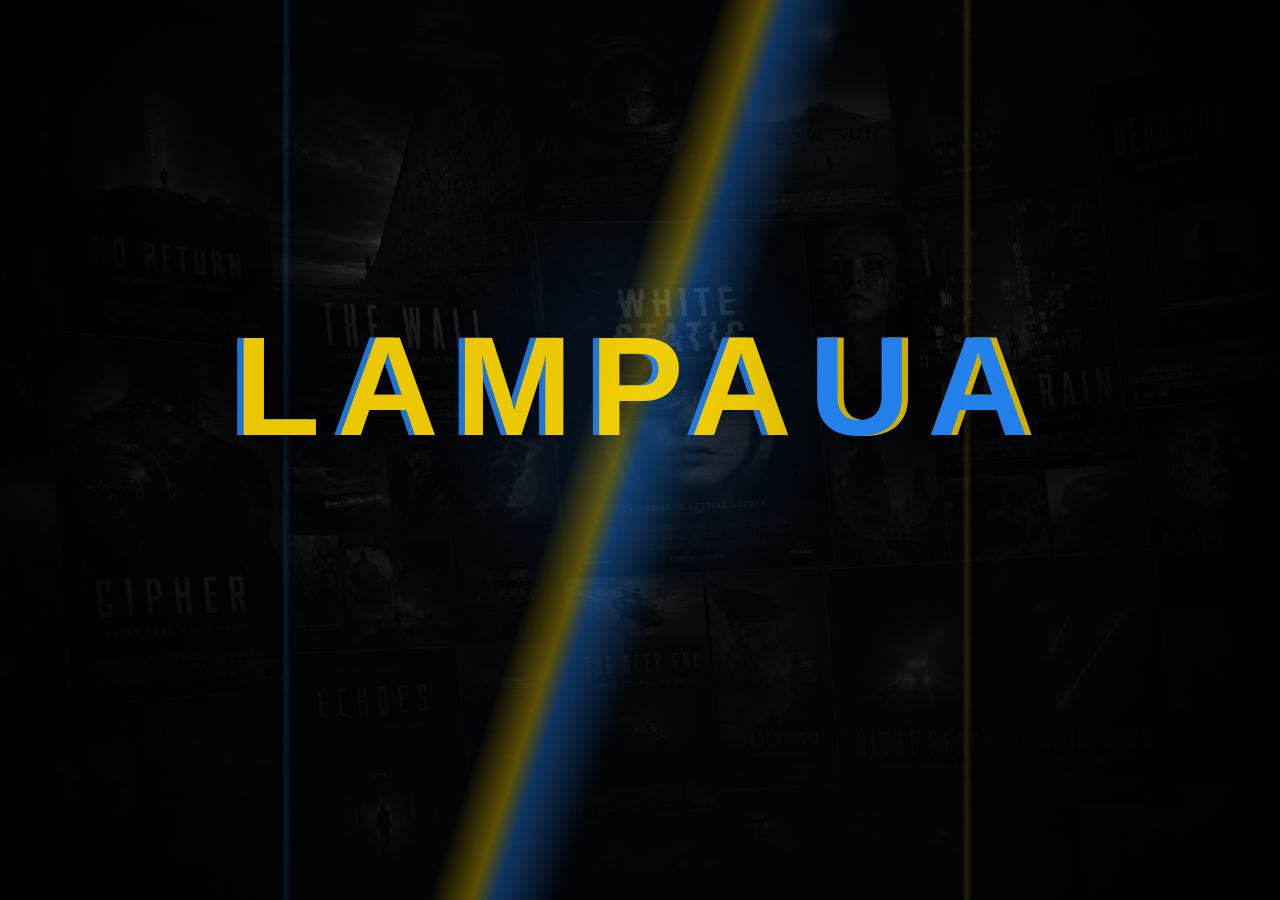
==== commit 9fe73f08: "Publish Lampa UA build" ====
--- a/index.html
+++ b/index.html
@@ -3,12 +3,12 @@
     <meta charset="UTF-8">
     <meta http-equiv="X-UA-Compatible" content="IE=edge">
     <meta name="viewport" content="width=device-width, initial-scale=1.0, maximum-scale=1.0, user-scalable=no">
-    <title>Siaivo - Каталог фільмів і серіалів</title>
-
-    <meta name="description" content="Приложение для просмотра каталога фильмов и сериалов на телевизорах, приставках и смартфонах." />
-
-    <meta property="og:title" content="Siaivo - Каталог фільмів і серіалів">
-    <meta property="og:description" content="Приложение для просмотра каталога фильмов и сериалов на телевизорах, приставках и смартфонах.">
+    <title>LampaUa - Каталог фільмів та серіалів</title>
+
+    <meta name="description" content="Застосунок для перегляду каталогу фільмів і серіалів на телевізорах, приставках та смартфонах." />
+
+    <meta property="og:title" content="LampaUa - Каталог фільмів та серіалів">
+    <meta property="og:description" content="Застосунок для перегляду каталогу фільмів і серіалів на телевізорах, приставках та смартфонах.">
     <meta property="og:image:type" content="image/png">
     <meta property="og:image" content="og.png">
 
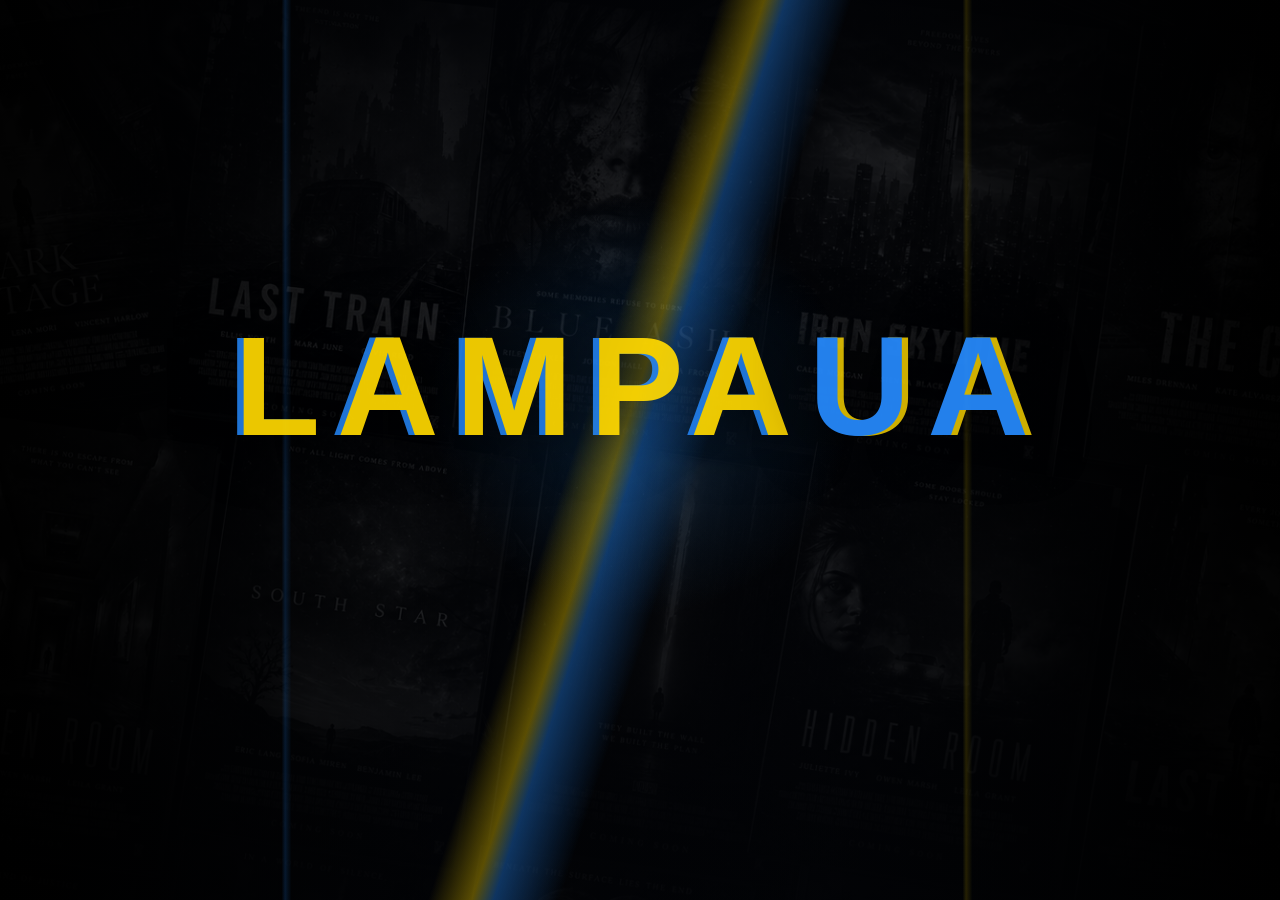
==== commit 9e67fc08: "Publish Lampa UA build" ====
--- a/index.html
+++ b/index.html
@@ -10,7 +10,8 @@
     <meta property="og:title" content="LampaUa - Каталог фільмів та серіалів">
     <meta property="og:description" content="Застосунок для перегляду каталогу фільмів і серіалів на телевізорах, приставках та смартфонах.">
     <meta property="og:image:type" content="image/png">
-    <meta property="og:image" content="og.png">
+    <meta property="og:url" content="https://siaivo.isroot.in/">
+    <meta property="og:image" content="https://siaivo.isroot.in/og-siaivo.png">
 
     <link rel="apple-touch-icon" sizes="180x180" href="icons/apple-touch-icon.png">
     <link rel="icon" type="image/png" sizes="32x32" href="icons/favicon-32x32.png">
--- a/css/app.css
+++ b/css/app.css
@@ -1050,6 +1050,9 @@
 }
 .head__markers-item.status--live {
   background: rgb(118, 230, 122);
+}
+.head__markers-item.status--bad {
+  background: rgb(248, 209, 131);
 }
 .head__markers-item.status--error {
   background: #ff6868;
@@ -13210,16 +13213,6 @@
 }
 body.platform--orsay .menu__text,
 body.platform--netcast .menu__text {
-  display: -webkit-box;
-  display: -webkit-flex;
-  display: -ms-flexbox;
-  display: flex;
-}
-body.platform--orsay .player-panel .button > svg,
-body.platform--netcast .player-panel .button > svg {
-  position: absolute;
-  width: 1.2em;
-  height: 1.2em;
   display: -webkit-box;
   display: -webkit-flex;
   display: -ms-flexbox;
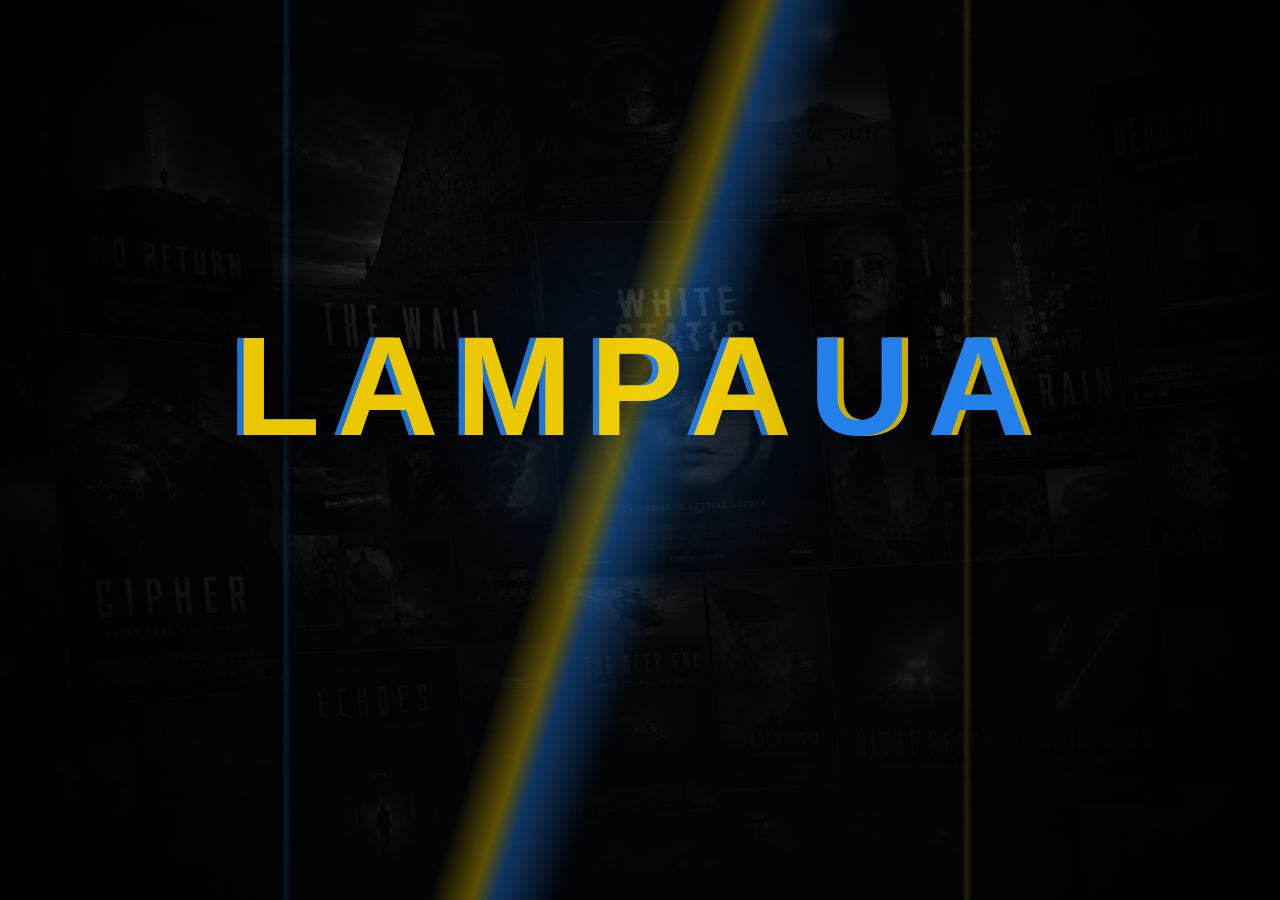
==== commit 70cc95a2: "Publish Lampa UA build" ====
--- a/index.html
+++ b/index.html
@@ -10,8 +10,6 @@
     <meta property="og:title" content="LampaUa - Каталог фільмів та серіалів">
     <meta property="og:description" content="Застосунок для перегляду каталогу фільмів і серіалів на телевізорах, приставках та смартфонах.">
     <meta property="og:image:type" content="image/png">
-    <meta property="og:url" content="https://siaivo.isroot.in/">
-    <meta property="og:image" content="https://siaivo.isroot.in/og-siaivo.png">
 
     <link rel="apple-touch-icon" sizes="180x180" href="icons/apple-touch-icon.png">
     <link rel="icon" type="image/png" sizes="32x32" href="icons/favicon-32x32.png">
@@ -29,6 +27,8 @@
     <link rel="stylesheet" href="./vender/keypad/style.css">
 
     <link rel="stylesheet" href="css/app.css?v=4.56">
+    <meta property="og:url" content="https://kinohub.uk/">
+    <meta property="og:image" content="https://kinohub.uk/lampa-main/og.png">
 </head>
 <body style="background: #1d1f20;">
     <script>
--- a/css/app.css
+++ b/css/app.css
@@ -6,7 +6,7 @@
   right: 0;
   bottom: 0;
   z-index: 100;
-  background: #000 url(../img/welcome.jpg) no-repeat 50% 50%;
+  background: #1d1f20 url(../img/welcome.jpg) no-repeat 50% 50%;
   background-size: cover;
 }
 
@@ -16,7 +16,7 @@
   left: 0;
   right: 0;
   bottom: 0;
-  background-color: #242424;
+  background-color: #1d1f20;
   z-index: 200;
   display: -webkit-box;
   display: -webkit-flex;
@@ -63,7 +63,7 @@
 }
 .lang__selector-item.focus {
   background-color: #fff;
-  color: #242424;
+  color: #1d1f20;
 }
 .lang__selector > .scroll {
   max-height: 18em !important;
@@ -10828,57 +10828,392 @@
   bottom: 0;
   background: #1d1f20;
   z-index: 100;
-  padding: 1.5em 0;
-}
-.console__line {
-  padding: 0.3em 1.5em;
-  font-size: 1.1em;
-  line-height: 1.2;
-  word-break: break-all;
-}
-.console__line:nth-child(2n) {
-  background-color: rgba(255, 255, 255, 0.05);
-}
-.console__line.focus {
-  background-color: rgba(255, 255, 255, 0.2);
-}
-.console__tabs .scroll__body {
-  display: -webkit-box;
-  display: -webkit-flex;
-  display: -ms-flexbox;
-  display: flex;
-}
-.console__tab {
-  font-size: 1.1em;
-  background-color: #3e3e3e;
-  padding: 0.6em;
-  -webkit-border-radius: 0.3em;
-          border-radius: 0.3em;
-  white-space: nowrap;
+  display: -webkit-box;
+  display: -webkit-flex;
+  display: -ms-flexbox;
+  display: flex;
+  -webkit-box-orient: vertical;
+  -webkit-box-direction: normal;
+  -webkit-flex-direction: column;
+      -ms-flex-direction: column;
+          flex-direction: column;
+  padding: 1.5em 2em 1em 2em;
+}
+.console__head {
+  display: -webkit-box;
+  display: -webkit-flex;
+  display: -ms-flexbox;
+  display: flex;
+  -webkit-box-align: center;
+  -webkit-align-items: center;
+      -ms-flex-align: center;
+          align-items: center;
+  -webkit-box-pack: justify;
+  -webkit-justify-content: space-between;
+      -ms-flex-pack: justify;
+          justify-content: space-between;
   -webkit-flex-shrink: 0;
       -ms-flex-negative: 0;
           flex-shrink: 0;
+  padding-bottom: 1.5em;
+  border-bottom: 0.1em solid rgba(255, 255, 255, 0.06);
+}
+.console__title {
+  font-size: 2.2em;
+  font-weight: 600;
+  line-height: 1.2;
+}
+.console__subtitle {
+  margin-top: 0.3em;
+  font-size: 1.1em;
+  color: rgba(255, 255, 255, 0.6);
+}
+.console__stats {
+  display: -webkit-box;
+  display: -webkit-flex;
+  display: -ms-flexbox;
+  display: flex;
+  -webkit-flex-shrink: 0;
+      -ms-flex-negative: 0;
+          flex-shrink: 0;
+  margin-left: 2em;
+}
+.console__stat {
+  text-align: center;
+  padding: 0.5em 1.5em;
+  -webkit-border-radius: 1em;
+          border-radius: 1em;
+  min-width: 6em;
+}
+.console__stat + .console__stat {
+  margin-left: 0.5em;
+}
+.console__stat-value {
+  font-size: 2.2em;
+  font-weight: 600;
+  line-height: 1.2;
+  color: rgba(255, 255, 255, 0.7);
+}
+.console__stat-name {
+  font-size: 1em;
+  color: rgba(255, 255, 255, 0.8);
+}
+.console__stat--errors.active .console__stat-value {
+  color: #ff6b6b;
+}
+.console__stat--warnings.active {
+  background-color: rgba(255, 196, 64, 0.12);
+}
+.console__stat--warnings.active .console__stat-value {
+  color: #ffc440;
+}
+.console__stat--total .console__stat-value {
+  color: #fff;
+}
+.console__content {
+  display: -webkit-box;
+  display: -webkit-flex;
+  display: -ms-flexbox;
+  display: flex;
+  -webkit-box-flex: 1;
+  -webkit-flex-grow: 1;
+      -ms-flex-positive: 1;
+          flex-grow: 1;
+  min-height: 0;
+}
+.console__sidebar {
+  width: 22em;
+  -webkit-flex-shrink: 0;
+      -ms-flex-negative: 0;
+          flex-shrink: 0;
+  border-right: 0.1em solid rgba(255, 255, 255, 0.06);
+}
+.console__sidebar > .scroll {
+  height: 100%;
+}
+.console__sidebar .scroll__content {
+  padding-left: 0;
+  padding-right: 1em;
+}
+.console__tab {
+  display: -webkit-box;
+  display: -webkit-flex;
+  display: -ms-flexbox;
+  display: flex;
+  -webkit-box-align: center;
+  -webkit-align-items: center;
+      -ms-flex-align: center;
+          align-items: center;
+  padding: 0.7em 1em;
+  -webkit-border-radius: 0.7em;
+          border-radius: 0.7em;
+  position: relative;
+  font-size: 1.2em;
 }
 .console__tab + .console__tab {
+  margin-top: 0.3em;
+}
+.console__tab-icon {
+  width: 1.2em;
+  height: 1.2em;
+  -webkit-flex-shrink: 0;
+      -ms-flex-negative: 0;
+          flex-shrink: 0;
+  margin-right: 1em;
+  color: rgba(255, 255, 255, 0.6);
+}
+.console__tab-icon > svg {
+  width: 100%;
+  height: 100%;
+  display: block;
+}
+.console__tab-name {
+  -webkit-box-flex: 1;
+  -webkit-flex-grow: 1;
+      -ms-flex-positive: 1;
+          flex-grow: 1;
+  overflow: hidden;
+  -o-text-overflow: ellipsis;
+     text-overflow: ellipsis;
+  white-space: nowrap;
+}
+.console__tab-count {
+  -webkit-flex-shrink: 0;
+      -ms-flex-negative: 0;
+          flex-shrink: 0;
   margin-left: 1em;
-}
-.console__tab > span {
-  font-size: 0.7em;
-  background-color: rgba(221, 221, 221, 0.2);
-  padding: 0.3em;
-  -webkit-border-radius: 0.3em;
-          border-radius: 0.3em;
+  font-size: 0.75em;
+  min-width: 2.4em;
+  padding: 0.25em 0.5em;
+  -webkit-border-radius: 0.5em;
+          border-radius: 0.5em;
   text-align: center;
-  min-width: 1.8em;
-  display: inline-block;
+  background-color: rgba(255, 255, 255, 0.1);
+}
+.console__tab:nth-child(2) .console__tab-icon {
+  color: #ff6b6b;
+}
+.console__tab:nth-child(3) .console__tab-icon {
+  color: #ffc440;
+}
+.console__tab.active {
+  background-color: rgba(255, 255, 255, 0.08);
+}
+.console__tab.active::before {
+  content: "";
+  position: absolute;
+  left: 0;
+  top: 0.5em;
+  bottom: 0.5em;
+  width: 0.2em;
+  -webkit-border-radius: 0.2em;
+          border-radius: 0.2em;
+  background-color: #fff;
 }
 .console__tab.focus {
-  background: #fff;
+  background-color: #fff;
   color: #000;
 }
+.console__tab.focus .console__tab-icon {
+  color: #000;
+}
+.console__tab.focus .console__tab-count {
+  background-color: rgba(0, 0, 0, 0.12);
+}
+.console__main {
+  -webkit-box-flex: 1;
+  -webkit-flex-grow: 1;
+      -ms-flex-positive: 1;
+          flex-grow: 1;
+  min-width: 0;
+  display: -webkit-box;
+  display: -webkit-flex;
+  display: -ms-flexbox;
+  display: flex;
+  -webkit-box-orient: vertical;
+  -webkit-box-direction: normal;
+  -webkit-flex-direction: column;
+      -ms-flex-direction: column;
+          flex-direction: column;
+  padding-left: 1.5em;
+}
+.console__buttons {
+  display: -webkit-box;
+  display: -webkit-flex;
+  display: -ms-flexbox;
+  display: flex;
+  -webkit-flex-wrap: wrap;
+      -ms-flex-wrap: wrap;
+          flex-wrap: wrap;
+  -webkit-flex-shrink: 0;
+      -ms-flex-negative: 0;
+          flex-shrink: 0;
+  padding-top: 1.5em;
+}
+.console__button {
+  font-size: 1.2em;
+  padding: 0.6em 1.2em;
+  -webkit-border-radius: 0.7em;
+          border-radius: 0.7em;
+  background-color: rgba(255, 255, 255, 0.06);
+  border: 0.1em solid rgba(255, 255, 255, 0.15);
+  margin-right: 0.8em;
+  margin-bottom: 0.5em;
+}
+.console__button--loading {
+  opacity: 0.5;
+}
+.console__button.focus {
+  background-color: #fff;
+  border-color: #fff;
+  color: #000;
+}
+.console__new {
+  -webkit-flex-shrink: 0;
+      -ms-flex-negative: 0;
+          flex-shrink: 0;
+  margin-top: 1em;
+  padding: 0.5em 1em;
+  -webkit-border-radius: 0.7em;
+          border-radius: 0.7em;
+  text-align: center;
+  font-size: 1.1em;
+  background-color: rgba(255, 255, 255, 0.12);
+  color: #fff;
+}
+.console__new.focus {
+  background-color: #fff;
+  color: #000;
+}
+.console__body {
+  -webkit-box-flex: 1;
+  -webkit-flex-grow: 1;
+      -ms-flex-positive: 1;
+          flex-grow: 1;
+  min-height: 0;
+}
+.console__body > .scroll {
+  height: 100%;
+}
+.console__line {
+  display: -webkit-box;
+  display: -webkit-flex;
+  display: -ms-flexbox;
+  display: flex;
+  -webkit-box-align: start;
+  -webkit-align-items: flex-start;
+      -ms-flex-align: start;
+          align-items: flex-start;
+  padding: 0.5em 1em;
+  -webkit-border-radius: 0.7em;
+          border-radius: 0.7em;
+  font-size: 1.2em;
+  line-height: 1.35;
+}
+.console__line.focus {
+  background-color: #fff;
+  color: #000;
+}
+.console__line.focus .console__time {
+  color: rgba(0, 0, 0, 0.5);
+}
+.console__line.focus .console__name {
+  color: #000 !important;
+}
 .console__time {
-  color: #7c7c7c;
+  width: 5.5em;
+  -webkit-flex-shrink: 0;
+      -ms-flex-negative: 0;
+          flex-shrink: 0;
+  color: rgba(255, 255, 255, 0.45);
   font-weight: 300;
+}
+.console__name {
+  width: 11em;
+  -webkit-flex-shrink: 0;
+      -ms-flex-negative: 0;
+          flex-shrink: 0;
+  padding-right: 1em;
+  overflow: hidden;
+  -o-text-overflow: ellipsis;
+     text-overflow: ellipsis;
+  white-space: nowrap;
+  line-height: 1.4;
+}
+.console__message {
+  -webkit-box-flex: 1;
+  -webkit-flex-grow: 1;
+      -ms-flex-positive: 1;
+          flex-grow: 1;
+  min-width: 0;
+  word-break: break-all;
+}
+.console__empty {
+  padding: 2em 1em;
+  font-size: 1.2em;
+  color: rgba(255, 255, 255, 0.4);
+}
+.console__footer {
+  -webkit-flex-shrink: 0;
+      -ms-flex-negative: 0;
+          flex-shrink: 0;
+  padding-top: 0.8em;
+  font-size: 1em;
+  color: rgba(255, 255, 255, 0.5);
+}
+@media screen and (max-width: 767px) {
+  .console {
+    padding: 1em;
+  }
+  .console__stats {
+    display: none;
+  }
+  .console__sidebar {
+    width: 13em;
+  }
+  .console__main {
+    padding-left: 0.8em;
+  }
+  .console__line {
+    -webkit-flex-wrap: wrap;
+        -ms-flex-wrap: wrap;
+            flex-wrap: wrap;
+  }
+  .console__time {
+    width: auto;
+    margin-right: 1em;
+  }
+  .console__name {
+    width: auto;
+    -webkit-box-flex: 1;
+    -webkit-flex-grow: 1;
+        -ms-flex-positive: 1;
+            flex-grow: 1;
+  }
+  .console__message {
+    width: 100%;
+    -webkit-flex-basis: 100%;
+        -ms-flex-preferred-size: 100%;
+            flex-basis: 100%;
+  }
+  .console__footer {
+    display: none;
+  }
+}
+
+.console-record__head {
+  margin-bottom: 1em;
+  font-size: 1.1em;
+}
+.console-record__time {
+  color: rgba(255, 255, 255, 0.5);
+  margin-right: 1em;
+}
+.console-record__text {
+  font-size: 1.1em;
+  line-height: 1.4;
+  word-break: break-all;
+  white-space: pre-wrap;
 }
 
 .time-line {
@@ -12239,6 +12574,143 @@
   width: 32.7%;
   min-width: 20em;
 }
+.extensions__item--store {
+  padding: 0.4em;
+  min-width: 20em;
+  background-color: #37383b;
+}
+.extensions__item--store .extensions__item-imagebox {
+  padding-bottom: 40%;
+  background-color: #26272a;
+  -webkit-border-radius: 0.7em;
+          border-radius: 0.7em;
+  overflow: hidden;
+  background-size: 100% 200%;
+}
+.extensions__item--store .extensions__item-loader {
+  position: absolute;
+  top: 50%;
+  left: 50%;
+  width: 3.4em;
+  height: 3.4em;
+  margin: -1.7em 0 0 -1.7em;
+  -webkit-border-radius: 100%;
+          border-radius: 100%;
+  background-color: rgba(255, 255, 255, 0.12);
+  -webkit-animation: extensions-icon-pulse 1.2s ease-in-out infinite;
+          animation: extensions-icon-pulse 1.2s ease-in-out infinite;
+  -webkit-transition: opacity 0.2s;
+  -o-transition: opacity 0.2s;
+  transition: opacity 0.2s;
+}
+.extensions__item--store .extensions__item-icon,
+.extensions__item--store .extensions__item-letter {
+  position: absolute;
+  top: 50%;
+  left: 50%;
+  -webkit-transform: translate(-50%, -50%);
+      -ms-transform: translate(-50%, -50%);
+          transform: translate(-50%, -50%);
+}
+.extensions__item--store .extensions__item-icon {
+  width: 5em;
+  height: 5em;
+  -o-object-fit: contain;
+     object-fit: contain;
+  opacity: 0;
+  -webkit-transition: opacity 0.4s;
+  -o-transition: opacity 0.4s;
+  transition: opacity 0.4s;
+  -webkit-border-radius: 1em;
+          border-radius: 1em;
+}
+.extensions__item--store .extensions__item-icon.loaded {
+  opacity: 1;
+}
+.extensions__item--store .extensions__item-letter {
+  font-size: 3em;
+  font-weight: 700;
+  line-height: 1;
+  color: rgba(255, 255, 255, 0.85);
+}
+.extensions__item--store .extensions__item-imagebox--loaded .extensions__item-loader {
+  opacity: 0;
+  -webkit-animation: none;
+          animation: none;
+}
+.extensions__item--store .extensions__item-included {
+  position: absolute;
+  top: 0.6em;
+  right: 0.6em;
+  width: 1.6em;
+  height: 1.6em;
+  padding-top: 0.4em;
+  margin: 0;
+  background-color: rgba(0, 0, 0, 0.35);
+}
+.extensions__item--store .extensions__item-body {
+  padding: 0.8em 0.6em 0.4em;
+  display: -webkit-box;
+  display: -webkit-flex;
+  display: -ms-flexbox;
+  display: flex;
+  -webkit-box-orient: vertical;
+  -webkit-box-direction: normal;
+  -webkit-flex-direction: column;
+      -ms-flex-direction: column;
+          flex-direction: column;
+  -webkit-box-flex: 1;
+  -webkit-flex-grow: 1;
+      -ms-flex-positive: 1;
+          flex-grow: 1;
+}
+.extensions__item--store .extensions__item-name {
+  font-size: 1.2em;
+  white-space: nowrap;
+  margin-bottom: 0;
+}
+.extensions__item--store .extensions__item-footer {
+  padding-top: 0.8em;
+}
+.extensions__item-installs {
+  display: -webkit-box;
+  display: -webkit-flex;
+  display: -ms-flexbox;
+  display: flex;
+  -webkit-box-align: center;
+  -webkit-align-items: center;
+      -ms-flex-align: center;
+          align-items: center;
+  font-size: 1em;
+  margin-right: 1em;
+  font-weight: 600;
+}
+.extensions__item-installs > svg {
+  width: 1em !important;
+  height: 1em !important;
+  margin-right: 0.4em;
+  color: #8D8D8D;
+}
+.extensions__item-price {
+  margin-left: auto;
+  padding: 0.4em 0.9em;
+  -webkit-border-radius: 2em;
+          border-radius: 2em;
+  font-size: 0.84em;
+  white-space: nowrap;
+}
+.extensions__item-price--free {
+  background-color: rgba(76, 175, 80, 0.22);
+  color: #8fe093;
+}
+.extensions__item-price--shareware {
+  background-color: rgba(66, 165, 245, 0.22);
+  color: #8cc8ff;
+}
+.extensions__item-price--paid {
+  background-color: rgba(255, 193, 7, 0.22);
+  color: #ffd666;
+}
 .extensions__item--theme, .extensions__item--screensaver {
   padding: 0;
 }
@@ -12304,10 +12776,58 @@
 .extensions-info > * + * {
   margin-top: 2em;
 }
-.extensions-info__image {
+.extensions-info__imagebox {
+  position: relative;
+  padding-bottom: 56.25%;
   -webkit-border-radius: 1em;
           border-radius: 1em;
+  background-color: rgba(255, 255, 255, 0.06);
+  overflow: hidden;
+  -webkit-transition: padding-bottom 0.2s;
+  -o-transition: padding-bottom 0.2s;
+  transition: padding-bottom 0.2s;
+}
+.extensions-info__loader {
+  position: absolute;
+  top: 50%;
+  left: 50%;
+  width: 4em;
+  height: 4em;
+  margin: -2em 0 0 -2em;
+  -webkit-border-radius: 100%;
+          border-radius: 100%;
+  background-color: rgba(255, 255, 255, 0.12);
+  -webkit-animation: extensions-icon-pulse 1.2s ease-in-out infinite;
+          animation: extensions-icon-pulse 1.2s ease-in-out infinite;
+  -webkit-transition: opacity 0.2s;
+  -o-transition: opacity 0.2s;
+  transition: opacity 0.2s;
+}
+.extensions-info__image {
+  position: absolute;
+  top: 0;
+  left: 0;
   width: 100%;
+  height: 100%;
+  -o-object-fit: cover;
+     object-fit: cover;
+  -webkit-border-radius: 1em;
+          border-radius: 1em;
+  opacity: 0;
+  -webkit-transition: opacity 0.4s;
+  -o-transition: opacity 0.4s;
+  transition: opacity 0.4s;
+}
+.extensions-info__imagebox--loaded {
+  background-color: transparent;
+}
+.extensions-info__imagebox--loaded .extensions-info__loader {
+  opacity: 0;
+  -webkit-animation: none;
+          animation: none;
+}
+.extensions-info__imagebox--loaded .extensions-info__image {
+  opacity: 1;
 }
 .extensions-info__descr {
   font-size: 1.2em;
@@ -12338,6 +12858,41 @@
   padding-right: 1em;
 }
 
+@-webkit-keyframes extensions-icon-pulse {
+  0% {
+    opacity: 0.35;
+    -webkit-transform: scale(0.85);
+            transform: scale(0.85);
+  }
+  50% {
+    opacity: 1;
+    -webkit-transform: scale(1);
+            transform: scale(1);
+  }
+  100% {
+    opacity: 0.35;
+    -webkit-transform: scale(0.85);
+            transform: scale(0.85);
+  }
+}
+
+@keyframes extensions-icon-pulse {
+  0% {
+    opacity: 0.35;
+    -webkit-transform: scale(0.85);
+            transform: scale(0.85);
+  }
+  50% {
+    opacity: 1;
+    -webkit-transform: scale(1);
+            transform: scale(1);
+  }
+  100% {
+    opacity: 0.35;
+    -webkit-transform: scale(0.85);
+            transform: scale(0.85);
+  }
+}
 .ad-countdown {
   display: -webkit-box;
   display: -webkit-flex;
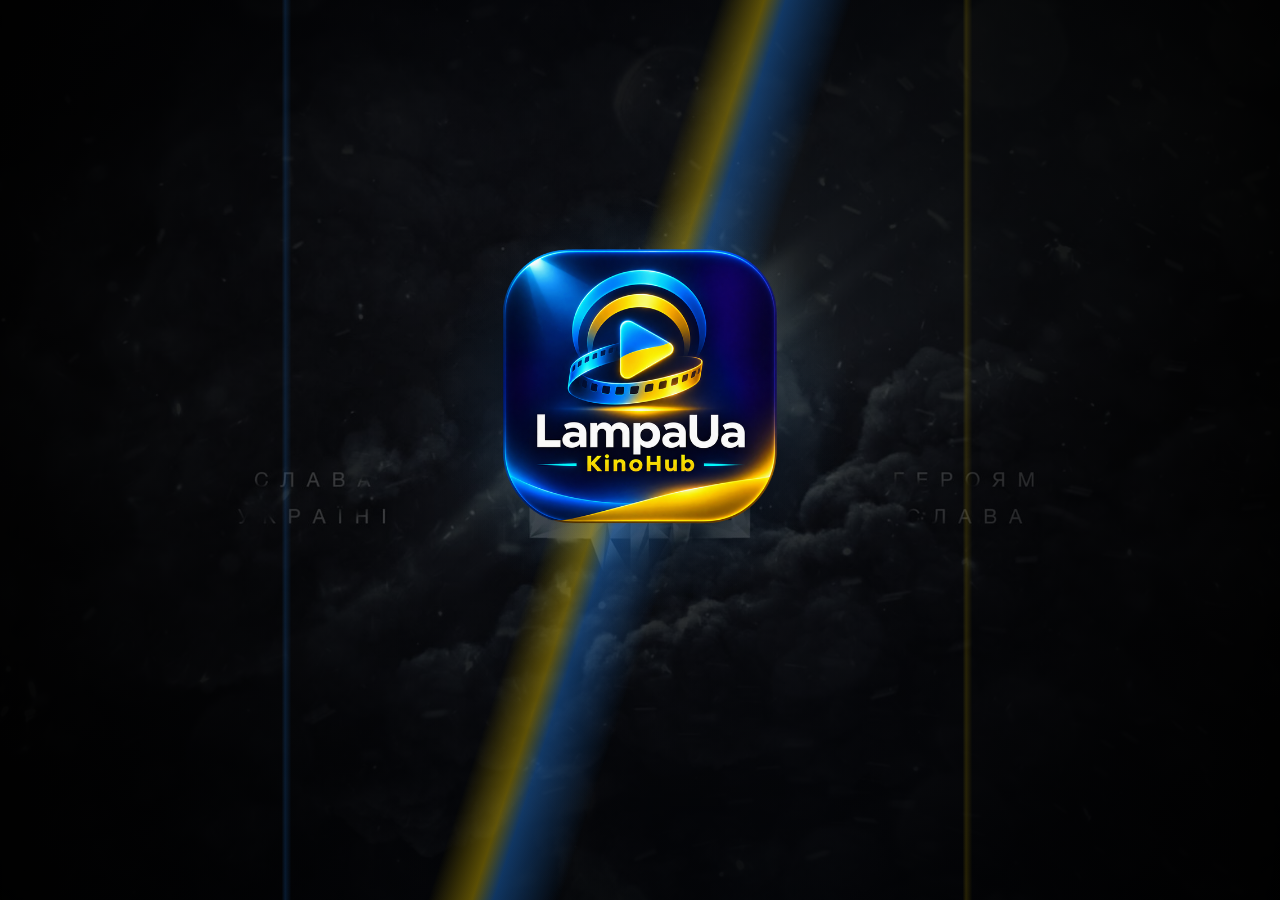
==== commit e8bb83f4: "Publish Lampa UA build" ====
--- a/index.html
+++ b/index.html
@@ -15,7 +15,6 @@
     <link rel="icon" type="image/png" sizes="32x32" href="icons/favicon-32x32.png">
     <link rel="icon" type="image/png" sizes="16x16" href="icons/favicon-16x16.png">
     <link rel="manifest" href="icons/site.webmanifest" crossorigin="use-credentials">
-    <link rel="mask-icon" href="icons/safari-pinned-tab.svg" color="#5bbad5">
     <link rel="shortcut icon" href="icons/favicon.ico">
     <meta name="msapplication-TileColor" content="#1d1f20">
     <meta name="msapplication-config" content="icons/browserconfig.xml">
@@ -66,8 +65,8 @@
                     '.welcome{background-color:#03050a!important;background-size:cover!important;background-position:center!important;overflow:hidden;}' +
                     '.welcome:before{content:"";position:absolute;inset:0;z-index:0;pointer-events:none;background:radial-gradient(circle at 50% 45%,rgba(31,118,204,.22),transparent 26%),linear-gradient(90deg,rgba(0,0,0,.9),rgba(3,5,10,.5) 35%,rgba(3,5,10,.56) 65%,rgba(0,0,0,.92)),linear-gradient(180deg,rgba(0,0,0,.82),rgba(0,0,0,.3) 42%,rgba(0,0,0,.88));}' +
                     '.welcome:after{content:"";position:absolute;inset:-20%;z-index:1;pointer-events:none;background:linear-gradient(108deg,transparent 0 47%,rgba(255,216,0,.5) 49%,rgba(38,139,255,.52) 50%,transparent 53%),linear-gradient(90deg,transparent 0 30%,rgba(38,139,255,.24) 30.2%,transparent 30.55%,transparent 68%,rgba(255,216,0,.2) 68.2%,transparent 68.55%);opacity:.7;animation:lampauaLines 5.5s ease-in-out infinite alternate;}' +
-                    '.welcome__lampaua-intro{position:absolute;left:50%;top:43%;z-index:2;transform:translate(-50%,-50%);font-family:Arial Black,Segoe UI,sans-serif;font-size:min(12vw,8.8em);font-weight:900;letter-spacing:.12em;text-transform:uppercase;line-height:1;color:#ffd800;text-shadow:-.045em 0 0 rgba(38,139,255,.9),0 0 .45em rgba(0,0,0,.85);pointer-events:none;user-select:none;opacity:.92;animation:lampauaTitle 3.8s ease-in-out infinite;}' +
-                    '.welcome__lampaua-intro span{color:#268bff;text-shadow:.045em 0 0 rgba(255,216,0,.88),0 0 .45em rgba(0,0,0,.85);}' +
+                    '.welcome__lampaua-intro{position:absolute;left:50%;top:43%;z-index:2;transform:translate(-50%,-50%);width:18em;max-width:45vw;pointer-events:none;user-select:none;animation:lampauaTitle 3.8s ease-in-out infinite;}' +
+                    '.welcome__lampaua-intro img{display:block;width:100%;height:auto;max-height:45vh;object-fit:contain;}' +
                     '@keyframes lampauaTitle{0%{opacity:.66;transform:translate(-50%,-50%) scale(.985)}45%{opacity:.96;transform:translate(-50%,-50%) scale(1.015)}100%{opacity:.78;transform:translate(-50%,-50%) scale(1)}}' +
                     '@keyframes lampauaLines{0%{transform:translate3d(-1.5%,0,0)}100%{transform:translate3d(1.5%,0,0)}}'
                 document.head.appendChild(style)
@@ -77,7 +76,7 @@
             if (!brand) {
                 brand = document.createElement('div')
                 brand.className = 'welcome__lampaua-intro'
-                brand.innerHTML = 'Lampa<span>Ua</span>'
+                brand.innerHTML = '<img src="icons/android-chrome-512x512.png" alt="LampaUa KinoHub">'
                 welcome.appendChild(brand)
             }
 
--- a/css/app.css
+++ b/css/app.css
@@ -1118,6 +1118,22 @@
   display: block;
 }
 
+.head__action.watch-history__filter {
+  width: auto;
+  padding: 0 1.2em;
+  -webkit-border-radius: 2em;
+          border-radius: 2em;
+  display: -webkit-box;
+  display: -webkit-flex;
+  display: -ms-flexbox;
+  display: flex;
+  -webkit-box-align: center;
+  -webkit-align-items: center;
+      -ms-flex-align: center;
+          align-items: center;
+  white-space: nowrap;
+}
+
 .processing {
   display: -webkit-box;
   display: -webkit-flex;
@@ -1427,6 +1443,11 @@
 .menu-edit-list__item:nth-child(even) {
   background: rgba(255, 255, 255, 0.1);
 }
+@media screen and (max-width: 767px) {
+  .menu-edit-list__item {
+    font-size: 1.2em;
+  }
+}
 .menu-edit-list__icon {
   width: 2.4em;
   height: 2.4em;
@@ -1496,6 +1517,13 @@
 body.light--version .menu__item {
   -webkit-border-radius: 0.3em;
           border-radius: 0.3em;
+}
+
+.modal .modal__body .menu__list, .modal .modal__body .menu__item {
+  padding-left: 0;
+}
+.modal .modal__body .menu__item {
+  font-size: 1.2em;
 }
 
 .warning-box {
@@ -2419,6 +2447,201 @@
   background-color: rgba(255, 255, 255, 0.3);
 }
 
+.reaction-ask {
+  text-align: center;
+  padding: 3em 0 0.5em 0;
+}
+.reaction-ask__head {
+  position: relative;
+  width: 8em;
+  height: 8em;
+  margin: 0 auto 1.2em auto;
+}
+.reaction-ask__glow {
+  position: absolute;
+  top: -4em;
+  left: -4em;
+  right: -4em;
+  bottom: -4em;
+}
+.reaction-ask__icon {
+  position: absolute;
+  top: 0;
+  left: 0;
+  width: 100%;
+  height: 100%;
+  opacity: 0;
+}
+.reaction-ask__icon--in.loaded {
+  opacity: 1;
+  -webkit-animation: reaction-ask-in 0.45s ease-out;
+          animation: reaction-ask-in 0.45s ease-out;
+}
+.reaction-ask__icon--out.loaded {
+  -webkit-animation: reaction-ask-out 0.25s ease-in;
+          animation: reaction-ask-out 0.25s ease-in;
+}
+.reaction-ask__title {
+  position: relative;
+  font-size: 2em;
+  font-weight: 500;
+  line-height: 1.2;
+}
+.reaction-ask__descr {
+  position: relative;
+  margin-top: 0.6em;
+  font-size: 1.1em;
+  color: rgba(255, 255, 255, 0.8);
+}
+.reaction-ask__items {
+  position: relative;
+  display: -webkit-box;
+  display: -webkit-flex;
+  display: -ms-flexbox;
+  display: flex;
+  -webkit-box-pack: center;
+  -webkit-justify-content: center;
+      -ms-flex-pack: center;
+          justify-content: center;
+  margin-top: 1.6em;
+}
+.reaction-ask__item {
+  display: -webkit-box;
+  display: -webkit-flex;
+  display: -ms-flexbox;
+  display: flex;
+  -webkit-box-align: center;
+  -webkit-align-items: center;
+      -ms-flex-align: center;
+          align-items: center;
+  -webkit-box-pack: center;
+  -webkit-justify-content: center;
+      -ms-flex-pack: center;
+          justify-content: center;
+  width: 4em;
+  height: 4em;
+  -webkit-flex-shrink: 0;
+      -ms-flex-negative: 0;
+          flex-shrink: 0;
+  -webkit-border-radius: 100%;
+          border-radius: 100%;
+  background-color: rgba(255, 255, 255, 0.1);
+}
+.reaction-ask__item + .reaction-ask__item {
+  margin-left: 0.6em;
+}
+.reaction-ask__item.focus {
+  background-color: #fff;
+}
+.reaction-ask__item-icon {
+  width: 2.6em;
+  height: 2.6em;
+  opacity: 0;
+  -webkit-transition: opacity 0.2s;
+  -o-transition: opacity 0.2s;
+  transition: opacity 0.2s;
+}
+.reaction-ask__item-icon.loaded {
+  opacity: 1;
+}
+
+.reaction-ask--fire .reaction-ask__glow {
+  background-image: -webkit-radial-gradient(center, circle closest-side, rgba(255, 94, 51, 0.5) 0%, rgba(0, 0, 0, 0) 100%);
+  background-image: -o-radial-gradient(center, circle closest-side, rgba(255, 94, 51, 0.5) 0%, rgba(0, 0, 0, 0) 100%);
+  background-image: radial-gradient(circle closest-side at center, rgba(255, 94, 51, 0.5) 0%, rgba(0, 0, 0, 0) 100%);
+}
+
+.reaction-ask--nice .reaction-ask__glow {
+  background-image: -webkit-radial-gradient(center, circle closest-side, rgba(255, 214, 51, 0.4) 0%, rgba(0, 0, 0, 0) 100%);
+  background-image: -o-radial-gradient(center, circle closest-side, rgba(255, 214, 51, 0.4) 0%, rgba(0, 0, 0, 0) 100%);
+  background-image: radial-gradient(circle closest-side at center, rgba(255, 214, 51, 0.4) 0%, rgba(0, 0, 0, 0) 100%);
+}
+
+.reaction-ask--think .reaction-ask__glow {
+  background-image: -webkit-radial-gradient(center, circle closest-side, rgba(255, 214, 51, 0.4) 0%, rgba(0, 0, 0, 0) 100%);
+  background-image: -o-radial-gradient(center, circle closest-side, rgba(255, 214, 51, 0.4) 0%, rgba(0, 0, 0, 0) 100%);
+  background-image: radial-gradient(circle closest-side at center, rgba(255, 214, 51, 0.4) 0%, rgba(0, 0, 0, 0) 100%);
+}
+
+.reaction-ask--bore .reaction-ask__glow {
+  background-image: -webkit-radial-gradient(center, circle closest-side, rgba(255, 214, 51, 0.4) 0%, rgba(0, 0, 0, 0) 100%);
+  background-image: -o-radial-gradient(center, circle closest-side, rgba(255, 214, 51, 0.4) 0%, rgba(0, 0, 0, 0) 100%);
+  background-image: radial-gradient(circle closest-side at center, rgba(255, 214, 51, 0.4) 0%, rgba(0, 0, 0, 0) 100%);
+}
+
+.reaction-ask--shit .reaction-ask__glow {
+  background-image: -webkit-radial-gradient(center, circle closest-side, rgba(196, 110, 70, 0.5) 0%, rgba(0, 0, 0, 0) 100%);
+  background-image: -o-radial-gradient(center, circle closest-side, rgba(196, 110, 70, 0.5) 0%, rgba(0, 0, 0, 0) 100%);
+  background-image: radial-gradient(circle closest-side at center, rgba(196, 110, 70, 0.5) 0%, rgba(0, 0, 0, 0) 100%);
+}
+
+@-webkit-keyframes reaction-ask-in {
+  0% {
+    opacity: 0;
+    -webkit-transform: translateY(1.5em) scale(0.4);
+            transform: translateY(1.5em) scale(0.4);
+  }
+  55% {
+    opacity: 1;
+    -webkit-transform: translateY(-0.6em) scale(1.08);
+            transform: translateY(-0.6em) scale(1.08);
+  }
+  78% {
+    -webkit-transform: translateY(0.15em) scale(0.97);
+            transform: translateY(0.15em) scale(0.97);
+  }
+  100% {
+    opacity: 1;
+    -webkit-transform: translateY(0) scale(1);
+            transform: translateY(0) scale(1);
+  }
+}
+
+@keyframes reaction-ask-in {
+  0% {
+    opacity: 0;
+    -webkit-transform: translateY(1.5em) scale(0.4);
+            transform: translateY(1.5em) scale(0.4);
+  }
+  55% {
+    opacity: 1;
+    -webkit-transform: translateY(-0.6em) scale(1.08);
+            transform: translateY(-0.6em) scale(1.08);
+  }
+  78% {
+    -webkit-transform: translateY(0.15em) scale(0.97);
+            transform: translateY(0.15em) scale(0.97);
+  }
+  100% {
+    opacity: 1;
+    -webkit-transform: translateY(0) scale(1);
+            transform: translateY(0) scale(1);
+  }
+}
+@-webkit-keyframes reaction-ask-out {
+  0% {
+    opacity: 1;
+    -webkit-transform: scale(1);
+            transform: scale(1);
+  }
+  100% {
+    opacity: 0;
+    -webkit-transform: scale(0.4);
+            transform: scale(0.4);
+  }
+}
+@keyframes reaction-ask-out {
+  0% {
+    opacity: 1;
+    -webkit-transform: scale(1);
+            transform: scale(1);
+  }
+  100% {
+    opacity: 0;
+    -webkit-transform: scale(0.4);
+            transform: scale(0.4);
+  }
+}
 .register {
   background-color: rgba(0, 0, 0, 0.3);
   -webkit-border-radius: 1em;
@@ -2784,6 +3007,39 @@
   -webkit-align-items: flex-end;
       -ms-flex-align: end;
           align-items: flex-end;
+}
+.card__history {
+  background: rgba(0, 0, 0, 0.3);
+  padding: 0.4em 0.7em;
+  display: -webkit-box;
+  display: -webkit-flex;
+  display: -ms-flexbox;
+  display: flex;
+  -webkit-border-radius: 1em;
+          border-radius: 1em;
+  margin-bottom: 0.6em;
+  -webkit-box-align: center;
+  -webkit-align-items: center;
+      -ms-flex-align: center;
+          align-items: center;
+  line-height: 1.4;
+}
+.card__history-date {
+  -o-text-overflow: ellipsis;
+     text-overflow: ellipsis;
+  overflow: hidden;
+  white-space: nowrap;
+}
+.card__history-episode {
+  margin-left: auto;
+  padding-left: 0.8em;
+  font-weight: 700;
+  -webkit-flex-shrink: 0;
+      -ms-flex-negative: 0;
+          flex-shrink: 0;
+}
+.card--history-removed {
+  opacity: 0.3;
 }
 .card__subscribe {
   background: rgba(0, 0, 0, 0.3);
@@ -4446,6 +4702,172 @@
   visibility: hidden;
 }
 
+.playback-info {
+  display: none;
+  position: absolute;
+  top: 0;
+  left: 0;
+  right: 0;
+  bottom: 0;
+  z-index: 10;
+  -webkit-box-orient: vertical;
+  -webkit-box-direction: normal;
+  -webkit-flex-direction: column;
+      -ms-flex-direction: column;
+          flex-direction: column;
+  padding: 2em 3em;
+  background: rgba(0, 0, 0, 0.78);
+  -webkit-backdrop-filter: blur(6px);
+  backdrop-filter: blur(6px);
+}
+.playback-info--visible {
+  display: -webkit-box;
+  display: -webkit-flex;
+  display: -ms-flexbox;
+  display: flex;
+}
+.playback-info--hidden {
+  display: none !important;
+}
+.playback-info__top {
+  display: -webkit-box;
+  display: -webkit-flex;
+  display: -ms-flexbox;
+  display: flex;
+  -webkit-box-align: center;
+  -webkit-align-items: center;
+      -ms-flex-align: center;
+          align-items: center;
+  -webkit-box-pack: justify;
+  -webkit-justify-content: space-between;
+      -ms-flex-pack: justify;
+          justify-content: space-between;
+  -webkit-flex-shrink: 0;
+      -ms-flex-negative: 0;
+          flex-shrink: 0;
+  padding-bottom: 0.8em;
+  margin-bottom: 1em;
+  border-bottom: 1px solid rgba(255, 255, 255, 0.2);
+}
+.playback-info__title {
+  font-size: 1.8em;
+  font-weight: 600;
+}
+.playback-info__close {
+  padding: 0.2em 0.6em;
+  font-size: 1.6em;
+  opacity: 0.6;
+  cursor: pointer;
+}
+.playback-info__close:hover {
+  opacity: 1;
+}
+.playback-info__body {
+  -webkit-box-flex: 1;
+  -webkit-flex-grow: 1;
+      -ms-flex-positive: 1;
+          flex-grow: 1;
+  min-height: 0;
+  display: grid;
+  grid-template-columns: minmax(0, 1fr) minmax(0, 1.4fr);
+  grid-gap: 0 3em;
+  -webkit-align-content: start;
+      -ms-flex-line-pack: start;
+          align-content: start;
+  overflow-y: auto;
+  line-height: 1.4;
+  word-break: break-word;
+}
+.playback-info__col {
+  min-width: 0;
+}
+.playback-info__head {
+  font-size: 1.15em;
+  font-weight: 600;
+  margin: 0.8em 0 0.4em;
+}
+.playback-info__head:first-child {
+  margin-top: 0;
+}
+.playback-info__sub {
+  margin-top: 0.8em;
+  font-size: 1.1em;
+  font-weight: 600;
+}
+.playback-info__track {
+  margin-bottom: 1em;
+  padding-bottom: 0.4em;
+  border-bottom: 1px solid rgba(255, 255, 255, 0.15);
+}
+.playback-info__track:last-child {
+  border-bottom: 0;
+}
+.playback-info__kind {
+  margin-top: 0.5em;
+  font-size: 0.9em;
+  opacity: 0.55;
+}
+.playback-info__line {
+  display: -webkit-box;
+  display: -webkit-flex;
+  display: -ms-flexbox;
+  display: flex;
+  gap: 1em;
+  padding: 0.12em 0;
+}
+.playback-info__label {
+  -webkit-flex-shrink: 0;
+      -ms-flex-negative: 0;
+          flex-shrink: 0;
+  min-width: 8em;
+  opacity: 0.6;
+}
+.playback-info__value {
+  -webkit-box-flex: 1;
+  -webkit-flex-grow: 1;
+      -ms-flex-positive: 1;
+          flex-grow: 1;
+  min-width: 0;
+}
+.playback-info__speed-text {
+  opacity: 0.85;
+}
+.playback-info__graph {
+  margin-top: 0.4em;
+  height: 6em;
+  border-bottom: 1px solid rgba(255, 255, 255, 0.25);
+}
+.playback-info__graph svg {
+  display: block;
+  width: 100%;
+  height: 100%;
+}
+.playback-info__note {
+  opacity: 0.6;
+  margin-top: 0.5em;
+}
+.playback-info__hint {
+  -webkit-flex-shrink: 0;
+      -ms-flex-negative: 0;
+          flex-shrink: 0;
+  padding-top: 0.8em;
+  margin-top: 0.8em;
+  border-top: 1px solid rgba(255, 255, 255, 0.2);
+  opacity: 0.5;
+  font-size: 0.9em;
+}
+
+@media screen and (max-width: 900px) {
+  .playback-info {
+    padding: 1em 1.2em;
+  }
+  .playback-info__body {
+    grid-template-columns: minmax(0, 1fr);
+  }
+  .playback-info__label {
+    min-width: 6em;
+  }
+}
 video::-webkit-media-controls-panel-container {
   display: none !important;
 }
@@ -6216,6 +6638,10 @@
   width: 6.9em;
   height: 3.9em;
 }
+.selectbox-item__icon > *.size-medium {
+  width: 3.4em;
+  height: 3.4em;
+}
 .selectbox-item__lock {
   position: absolute;
   top: 50%;
@@ -6278,6 +6704,732 @@
 }
 .selectbox-item.focus {
   background-color: #353535;
+}
+
+.selectbox-friend__avatar {
+  position: relative;
+}
+.selectbox-friend__online {
+  position: absolute;
+  right: -0.05em;
+  bottom: -0.05em;
+  width: 0.95em;
+  height: 0.95em;
+  -webkit-border-radius: 100%;
+          border-radius: 100%;
+  background-color: #2ecb48;
+  border: 0.18em solid #262829;
+  display: none;
+}
+.selectbox-friend--online .selectbox-friend__online {
+  display: block;
+}
+.selectbox-friend__body {
+  -webkit-box-flex: 1;
+  -webkit-flex-grow: 1;
+      -ms-flex-positive: 1;
+          flex-grow: 1;
+  min-width: 0;
+}
+.selectbox-friend__name {
+  font-weight: 600;
+  white-space: nowrap;
+}
+.selectbox-friend__status {
+  font-size: 1.1em;
+  margin-top: 0.4em;
+  opacity: 0.7;
+  line-height: 1.4;
+  white-space: nowrap;
+  overflow: hidden;
+  -o-text-overflow: ellipsis;
+     text-overflow: ellipsis;
+}
+.selectbox-friend__poster {
+  width: 8em;
+  height: 4.5em;
+  margin-left: 1em;
+  -webkit-border-radius: 0.6em;
+          border-radius: 0.6em;
+  overflow: hidden;
+  -webkit-flex-shrink: 0;
+      -ms-flex-negative: 0;
+          flex-shrink: 0;
+  background-color: rgba(255, 255, 255, 0.08);
+  display: none;
+}
+.selectbox-friend__poster > img {
+  width: 100%;
+  height: 100%;
+  -o-object-fit: cover;
+     object-fit: cover;
+  display: block;
+  opacity: 0;
+  -webkit-transition: opacity 0.3s;
+  -o-transition: opacity 0.3s;
+  transition: opacity 0.3s;
+}
+.selectbox-friend__poster.loaded > img {
+  opacity: 1;
+}
+.selectbox-friend--watching .selectbox-friend__poster {
+  display: block;
+}
+@media screen and (max-width: 580px) {
+  .selectbox-friend__poster {
+    width: 6.4em;
+    height: 3.6em;
+  }
+}
+
+.selectbox-friends-requests {
+  display: -webkit-box;
+  display: -webkit-flex;
+  display: -ms-flexbox;
+  display: flex;
+  -webkit-box-align: center;
+  -webkit-align-items: center;
+      -ms-flex-align: center;
+          align-items: center;
+}
+.selectbox-friends-requests__arrow {
+  margin-left: auto;
+  padding-left: 1em;
+  -webkit-flex-shrink: 0;
+      -ms-flex-negative: 0;
+          flex-shrink: 0;
+}
+.selectbox-friends-requests__arrow > svg {
+  width: 0.8em;
+  height: 1.3em;
+}
+
+.friend-profile {
+  display: -webkit-box;
+  display: -webkit-flex;
+  display: -ms-flexbox;
+  display: flex;
+  line-height: 1.4;
+}
+.friend-profile__left {
+  width: 27%;
+  -webkit-flex-shrink: 0;
+      -ms-flex-negative: 0;
+          flex-shrink: 0;
+}
+.friend-profile__left-body {
+  padding: 0 0 0 1.5em;
+}
+.friend-profile__right {
+  -webkit-box-flex: 1;
+  -webkit-flex-grow: 1;
+      -ms-flex-positive: 1;
+          flex-grow: 1;
+  min-width: 0;
+}
+.friend-profile__head {
+  padding: 2.5em 1.5em 0 1.5em;
+}
+.friend-profile__list {
+  padding: 0 1.5em;
+}
+.friend-profile__mini {
+  display: none;
+  -webkit-box-align: center;
+  -webkit-align-items: center;
+      -ms-flex-align: center;
+          align-items: center;
+  margin-bottom: 1.5em;
+}
+.friend-profile__mini .friend-profile__name {
+  font-size: 1.5em;
+}
+.friend-profile__mini .friend-profile__since {
+  margin-top: 0.2em;
+  overflow: hidden;
+  -o-text-overflow: ellipsis;
+     text-overflow: ellipsis;
+  white-space: nowrap;
+}
+.friend-profile__mini-avatar {
+  width: 3.6em;
+  height: 3.6em;
+  margin-right: 1em;
+}
+.friend-profile__panel {
+  background-color: rgba(0, 0, 0, 0.3);
+  -webkit-border-radius: 1.2em;
+          border-radius: 1.2em;
+  padding: 1.5em;
+  margin-bottom: 1.5em;
+}
+.friend-profile__user {
+  display: -webkit-box;
+  display: -webkit-flex;
+  display: -ms-flexbox;
+  display: flex;
+  -webkit-box-align: center;
+  -webkit-align-items: center;
+      -ms-flex-align: center;
+          align-items: center;
+}
+.friend-profile__avatar {
+  width: 5em;
+  height: 5em;
+  -webkit-border-radius: 100%;
+          border-radius: 100%;
+  overflow: hidden;
+  -webkit-flex-shrink: 0;
+      -ms-flex-negative: 0;
+          flex-shrink: 0;
+  margin-right: 1.2em;
+  background-color: rgba(255, 255, 255, 0.08);
+}
+.friend-profile__avatar > img {
+  width: 100%;
+  height: 100%;
+  display: block;
+}
+.friend-profile__user-body {
+  min-width: 0;
+}
+.friend-profile__name {
+  font-size: 1.8em;
+  font-weight: 600;
+  line-height: 1.2;
+  overflow: hidden;
+  -o-text-overflow: ellipsis;
+     text-overflow: ellipsis;
+  white-space: nowrap;
+}
+.friend-profile__since {
+  margin-top: 0.4em;
+  opacity: 0.7;
+}
+.friend-profile__panel-title {
+  display: -webkit-box;
+  display: -webkit-flex;
+  display: -ms-flexbox;
+  display: flex;
+  -webkit-box-align: center;
+  -webkit-align-items: center;
+      -ms-flex-align: center;
+          align-items: center;
+  font-size: 1.2em;
+  margin-bottom: 1em;
+}
+.friend-profile__panel-title > svg {
+  width: 1.1em;
+  height: 1.1em;
+  margin-right: 0.7em;
+  -webkit-flex-shrink: 0;
+      -ms-flex-negative: 0;
+          flex-shrink: 0;
+}
+.friend-profile__movie {
+  display: -webkit-box;
+  display: -webkit-flex;
+  display: -ms-flexbox;
+  display: flex;
+  -webkit-box-align: center;
+  -webkit-align-items: center;
+      -ms-flex-align: center;
+          align-items: center;
+  -webkit-border-radius: 0.8em;
+          border-radius: 0.8em;
+}
+.friend-profile__movie.focus .friend-profile__movie-img {
+  -webkit-box-shadow: 0 0 0 0.25em #fff;
+          box-shadow: 0 0 0 0.25em #fff;
+}
+.friend-profile__movie-img {
+  width: 9em;
+  height: 5.1em;
+  -webkit-border-radius: 0.6em;
+          border-radius: 0.6em;
+  overflow: hidden;
+  -webkit-flex-shrink: 0;
+      -ms-flex-negative: 0;
+          flex-shrink: 0;
+  margin-right: 1.2em;
+  background-color: rgba(255, 255, 255, 0.08);
+}
+.friend-profile__movie-img > img {
+  width: 100%;
+  height: 100%;
+  -o-object-fit: cover;
+     object-fit: cover;
+  display: block;
+  opacity: 0;
+  -webkit-transition: opacity 0.3s;
+  -o-transition: opacity 0.3s;
+  transition: opacity 0.3s;
+}
+.friend-profile__movie-img.loaded > img {
+  opacity: 1;
+}
+.friend-profile__movie-body {
+  min-width: 0;
+}
+.friend-profile__movie-title {
+  font-size: 1.2em;
+  font-weight: 600;
+  display: -webkit-box;
+  -webkit-line-clamp: 2;
+  line-clamp: 2;
+  -webkit-box-orient: vertical;
+  overflow: hidden;
+}
+.friend-profile__movie-meta {
+  margin-top: 0.3em;
+  opacity: 0.7;
+}
+.friend-profile__tags {
+  display: -webkit-box;
+  display: -webkit-flex;
+  display: -ms-flexbox;
+  display: flex;
+  -webkit-flex-wrap: wrap;
+      -ms-flex-wrap: wrap;
+          flex-wrap: wrap;
+  margin: 0 -0.5em -0.5em 0;
+}
+.friend-profile__tag {
+  background-color: rgba(255, 255, 255, 0.15);
+  -webkit-border-radius: 0.4em;
+          border-radius: 0.4em;
+  padding: 0.3em 0.7em;
+  margin: 0 0.5em 0.5em 0;
+}
+.friend-profile__tag-none {
+  opacity: 0.7;
+  padding-bottom: 0.5em;
+}
+.friend-profile__tabs {
+  margin-bottom: 0;
+}
+.friend-profile__registers {
+  margin-bottom: 1.5em;
+  padding: 0 1.5em;
+}
+.friend-profile__registers .scroll__body {
+  display: -webkit-box;
+  display: -webkit-flex;
+  display: -ms-flexbox;
+  display: flex;
+}
+.friend-profile__registers .register {
+  margin-right: 1em;
+}
+.friend-profile__registers .register.active {
+  background-color: rgba(255, 255, 255, 0.2);
+}
+.friend-profile__wait {
+  height: 6em;
+  background: url(../img/loader.svg) no-repeat 50% 50%;
+  background-size: 3em;
+}
+.friend-profile__empty, .friend-profile__error {
+  text-align: center;
+  padding: 5em 1em;
+}
+.friend-profile__empty-title {
+  font-size: 1.5em;
+}
+.friend-profile__empty-text {
+  font-size: 1.1em;
+  opacity: 0.7;
+  margin-top: 0.6em;
+}
+.friend-profile__empty-title + .friend-profile__empty-text {
+  margin-top: 1em;
+}
+@media screen and (max-width: 767px) {
+  .friend-profile__left {
+    display: none;
+  }
+  .friend-profile__mini {
+    display: -webkit-box;
+    display: -webkit-flex;
+    display: -ms-flexbox;
+    display: flex;
+  }
+}
+
+.friend-feed {
+  display: -webkit-box;
+  display: -webkit-flex;
+  display: -ms-flexbox;
+  display: flex;
+  -webkit-box-align: center;
+  -webkit-align-items: center;
+      -ms-flex-align: center;
+          align-items: center;
+  background-color: rgba(0, 0, 0, 0.3);
+  -webkit-border-radius: 1em;
+          border-radius: 1em;
+  padding: 1.2em 1.5em;
+  margin-bottom: 1em;
+}
+.friend-feed__avatar {
+  width: 3.6em;
+  height: 3.6em;
+  -webkit-border-radius: 100%;
+          border-radius: 100%;
+  overflow: hidden;
+  -webkit-flex-shrink: 0;
+      -ms-flex-negative: 0;
+          flex-shrink: 0;
+  margin-right: 1.2em;
+  -webkit-align-self: flex-start;
+      -ms-flex-item-align: start;
+          align-self: flex-start;
+  background-color: rgba(255, 255, 255, 0.08);
+}
+.friend-feed__avatar > img {
+  width: 100%;
+  height: 100%;
+  display: block;
+}
+.friend-feed__body {
+  -webkit-box-flex: 1;
+  -webkit-flex-grow: 1;
+      -ms-flex-positive: 1;
+          flex-grow: 1;
+  min-width: 0;
+}
+.friend-feed__name {
+  font-weight: 600;
+}
+.friend-feed__action {
+  opacity: 0.7;
+}
+.friend-feed__time {
+  font-size: 0.9em;
+  opacity: 0.6;
+  margin-top: 0.2em;
+}
+.friend-feed__detail {
+  display: -webkit-box;
+  display: -webkit-flex;
+  display: -ms-flexbox;
+  display: flex;
+  -webkit-box-align: center;
+  -webkit-align-items: center;
+      -ms-flex-align: center;
+          align-items: center;
+  margin-top: 0.8em;
+}
+.friend-feed__detail > svg {
+  width: 1.2em;
+  height: 1.2em;
+  -webkit-flex-shrink: 0;
+      -ms-flex-negative: 0;
+          flex-shrink: 0;
+}
+.friend-feed__detail > span {
+  margin-left: 0.7em;
+  opacity: 0.8;
+}
+.friend-feed__comment {
+  display: inline-block;
+  margin-top: 0.8em;
+  padding: 0.5em 0.9em;
+  -webkit-border-radius: 0.6em;
+          border-radius: 0.6em;
+  background-color: rgba(255, 255, 255, 0.1);
+  word-break: break-word;
+}
+.friend-feed--comment .friend-feed__detail {
+  display: none;
+}
+.friend-feed__target {
+  display: -webkit-box;
+  display: -webkit-flex;
+  display: -ms-flexbox;
+  display: flex;
+  -webkit-box-align: center;
+  -webkit-align-items: center;
+      -ms-flex-align: center;
+          align-items: center;
+  -webkit-flex-shrink: 0;
+      -ms-flex-negative: 0;
+          flex-shrink: 0;
+  margin-left: 1.5em;
+  max-width: 45%;
+}
+.friend-feed__about {
+  text-align: right;
+  min-width: 0;
+}
+.friend-feed__title {
+  font-weight: 600;
+  display: -webkit-box;
+  -webkit-line-clamp: 2;
+  line-clamp: 2;
+  -webkit-box-orient: vertical;
+  overflow: hidden;
+}
+.friend-feed__meta {
+  font-size: 0.9em;
+  opacity: 0.6;
+  margin-top: 0.2em;
+}
+.friend-feed__poster {
+  width: 4em;
+  height: 6em;
+  -webkit-border-radius: 0.5em;
+          border-radius: 0.5em;
+  overflow: hidden;
+  -webkit-flex-shrink: 0;
+      -ms-flex-negative: 0;
+          flex-shrink: 0;
+  margin-left: 1em;
+  background-color: rgba(255, 255, 255, 0.08);
+  display: -webkit-box;
+  display: -webkit-flex;
+  display: -ms-flexbox;
+  display: flex;
+  -webkit-box-align: center;
+  -webkit-align-items: center;
+      -ms-flex-align: center;
+          align-items: center;
+  -webkit-box-pack: center;
+  -webkit-justify-content: center;
+      -ms-flex-pack: center;
+          justify-content: center;
+}
+.friend-feed__poster > img {
+  width: 100%;
+  height: 100%;
+  -o-object-fit: cover;
+     object-fit: cover;
+  display: block;
+  opacity: 0;
+  -webkit-transition: opacity 0.3s;
+  -o-transition: opacity 0.3s;
+  transition: opacity 0.3s;
+}
+.friend-feed__poster.loaded > img {
+  opacity: 1;
+}
+.friend-feed__poster > svg {
+  width: 1.6em;
+  height: 1.6em;
+  opacity: 0.6;
+}
+.friend-feed.focus {
+  background-color: #fff;
+  color: #000;
+}
+.friend-feed.focus .friend-feed__comment {
+  background-color: rgba(0, 0, 0, 0.08);
+}
+.friend-feed.focus .friend-feed__poster {
+  background-color: rgba(0, 0, 0, 0.08);
+}
+@media screen and (max-width: 580px) {
+  .friend-feed {
+    -webkit-flex-wrap: wrap;
+        -ms-flex-wrap: wrap;
+            flex-wrap: wrap;
+  }
+  .friend-feed__target {
+    width: 100%;
+    max-width: none;
+    margin: 1em 0 0 0;
+    -webkit-box-pack: start;
+    -webkit-justify-content: flex-start;
+        -ms-flex-pack: start;
+            justify-content: flex-start;
+    padding-left: 4.8em;
+  }
+  .friend-feed__about {
+    text-align: left;
+    -webkit-box-ordinal-group: 3;
+    -webkit-order: 2;
+        -ms-flex-order: 2;
+            order: 2;
+  }
+  .friend-feed__poster {
+    -webkit-box-ordinal-group: 2;
+    -webkit-order: 1;
+        -ms-flex-order: 1;
+            order: 1;
+    margin: 0 1em 0 0;
+    width: 3em;
+    height: 4.5em;
+  }
+}
+
+.friend-recommend__all, .friend-recommend__item {
+  display: -webkit-box;
+  display: -webkit-flex;
+  display: -ms-flexbox;
+  display: flex;
+  -webkit-box-align: center;
+  -webkit-align-items: center;
+      -ms-flex-align: center;
+          align-items: center;
+  background-color: rgba(255, 255, 255, 0.1);
+  -webkit-border-radius: 1em;
+          border-radius: 1em;
+  padding: 1em 1.5em;
+}
+.friend-recommend__all.focus, .friend-recommend__item.focus {
+  background-color: #fff;
+  color: #000;
+}
+.friend-recommend__all.focus .friend-recommend__online, .friend-recommend__item.focus .friend-recommend__online {
+  border-color: #fff;
+}
+.friend-recommend__all.focus .friend-recommend__check::after, .friend-recommend__item.focus .friend-recommend__check::after {
+  border-color: #000;
+}
+.friend-recommend__all {
+  margin-bottom: 1.5em;
+}
+.friend-recommend__all-icon {
+  width: 3.6em;
+  -webkit-flex-shrink: 0;
+      -ms-flex-negative: 0;
+          flex-shrink: 0;
+  margin-right: 1em;
+  display: -webkit-box;
+  display: -webkit-flex;
+  display: -ms-flexbox;
+  display: flex;
+  -webkit-box-pack: center;
+  -webkit-justify-content: center;
+      -ms-flex-pack: center;
+          justify-content: center;
+}
+.friend-recommend__all-icon > svg {
+  width: 2em;
+  height: 2em;
+}
+.friend-recommend__all-title {
+  font-size: 1.3em;
+  -webkit-box-flex: 1;
+  -webkit-flex-grow: 1;
+      -ms-flex-positive: 1;
+          flex-grow: 1;
+  min-width: 0;
+}
+.friend-recommend__total {
+  font-size: 1.2em;
+  margin-left: 1em;
+  white-space: nowrap;
+  opacity: 0.7;
+}
+.friend-recommend__label {
+  display: -webkit-box;
+  display: -webkit-flex;
+  display: -ms-flexbox;
+  display: flex;
+  -webkit-box-pack: justify;
+  -webkit-justify-content: space-between;
+      -ms-flex-pack: justify;
+          justify-content: space-between;
+  font-size: 1.2em;
+  margin-bottom: 1em;
+}
+.friend-recommend__label > span + span {
+  margin-left: 1em;
+  opacity: 0.7;
+  white-space: nowrap;
+}
+.friend-recommend__item + .friend-recommend__item {
+  margin-top: 1em;
+}
+.friend-recommend__avatar {
+  position: relative;
+  width: 3.6em;
+  height: 3.6em;
+  -webkit-flex-shrink: 0;
+      -ms-flex-negative: 0;
+          flex-shrink: 0;
+  margin-right: 1em;
+}
+.friend-recommend__avatar > img {
+  width: 100%;
+  height: 100%;
+  -webkit-border-radius: 100%;
+          border-radius: 100%;
+  display: block;
+}
+.friend-recommend__online {
+  position: absolute;
+  right: -0.05em;
+  bottom: -0.05em;
+  width: 0.95em;
+  height: 0.95em;
+  -webkit-border-radius: 100%;
+          border-radius: 100%;
+  background-color: #2ecb48;
+  border: 0.18em solid #262829;
+  display: none;
+}
+.friend-recommend__item--online .friend-recommend__online {
+  display: block;
+}
+.friend-recommend__body {
+  -webkit-box-flex: 1;
+  -webkit-flex-grow: 1;
+      -ms-flex-positive: 1;
+          flex-grow: 1;
+  min-width: 0;
+}
+.friend-recommend__name {
+  font-size: 1.4em;
+  font-weight: 600;
+  overflow: hidden;
+  -o-text-overflow: ellipsis;
+     text-overflow: ellipsis;
+  white-space: nowrap;
+}
+.friend-recommend__status {
+  font-size: 1.1em;
+  margin-top: 0.3em;
+  opacity: 0.7;
+  overflow: hidden;
+  -o-text-overflow: ellipsis;
+     text-overflow: ellipsis;
+  white-space: nowrap;
+}
+.friend-recommend__check {
+  width: 2em;
+  height: 2em;
+  -webkit-flex-shrink: 0;
+      -ms-flex-negative: 0;
+          flex-shrink: 0;
+  margin-left: 1em;
+  position: relative;
+  display: none;
+}
+.friend-recommend__check::after {
+  content: "";
+  position: absolute;
+  left: 0.7em;
+  top: 0.2em;
+  width: 0.6em;
+  height: 1.2em;
+  border-right: 0.2em solid #fff;
+  border-bottom: 0.2em solid #fff;
+  -webkit-transform: rotate(45deg);
+      -ms-transform: rotate(45deg);
+          transform: rotate(45deg);
+}
+.friend-recommend__all.active .friend-recommend__check, .friend-recommend__item.active .friend-recommend__check {
+  display: block;
+}
+.friend-recommend--disabled {
+  opacity: 0.5;
+}
+.friend-recommend__empty {
+  font-size: 1.2em;
+  opacity: 0.7;
+  line-height: 1.4;
 }
 
 .youtube-player {
@@ -6796,6 +7948,7 @@
   position: fixed;
   left: 50%;
   bottom: 3em;
+  bottom: max(3em, env(safe-area-inset-bottom, 0px) + 2em);
   display: -webkit-box;
   display: -webkit-flex;
   display: -ms-flexbox;
@@ -6804,8 +7957,15 @@
   -webkit-align-items: center;
       -ms-flex-align: center;
           align-items: center;
+  -webkit-box-pack: center;
+  -webkit-justify-content: center;
+      -ms-flex-pack: center;
+          justify-content: center;
   min-height: 1.5em;
-  max-width: 88%;
+  max-width: 94%;
+  -webkit-box-sizing: border-box;
+          box-sizing: border-box;
+  overflow: hidden;
   padding: 0.75em 1.35em;
   -webkit-border-radius: 2em;
           border-radius: 2em;
@@ -6815,9 +7975,46 @@
   color: rgba(255, 255, 255, 0.72);
   font-size: 1.05em;
   white-space: nowrap;
+  text-shadow: 0 0.05em 0.2em rgba(0, 0, 0, 0.45);
   -webkit-transform: translateX(-50%);
       -ms-transform: translateX(-50%);
           transform: translateX(-50%);
+}
+.media-loading__status--tworow {
+  -webkit-box-orient: vertical;
+  -webkit-box-direction: normal;
+  -webkit-flex-direction: column;
+      -ms-flex-direction: column;
+          flex-direction: column;
+  -webkit-border-radius: 1.2em;
+          border-radius: 1.2em;
+  padding: 0.7em 1.4em;
+}
+.media-loading__status--tworow .media-loading__rows-separator {
+  display: none;
+}
+.media-loading__status--tworow .media-loading__row--extra {
+  margin-top: 0.45em;
+  font-size: 0.94em;
+  color: rgba(255, 255, 255, 0.78);
+}
+.media-loading__row {
+  display: -webkit-box;
+  display: -webkit-flex;
+  display: -ms-flexbox;
+  display: flex;
+  -webkit-box-align: center;
+  -webkit-align-items: center;
+      -ms-flex-align: center;
+          align-items: center;
+  -webkit-box-pack: center;
+  -webkit-justify-content: center;
+      -ms-flex-pack: center;
+          justify-content: center;
+  -webkit-flex-wrap: nowrap;
+      -ms-flex-wrap: nowrap;
+          flex-wrap: nowrap;
+  white-space: nowrap;
 }
 .media-loading__percent {
   color: #fff;
@@ -6836,9 +8033,32 @@
       -ms-flex: none;
           flex: none;
 }
-.media-loading__peers-value {
+.media-loading__peers-value, .media-loading__seeds, .media-loading__buffer, .media-loading__eta {
   color: rgba(255, 255, 255, 0.92);
   font-variant-numeric: tabular-nums;
+}
+.media-loading__label {
+  color: rgba(255, 255, 255, 0.6);
+}
+.media-loading__dot {
+  display: inline-block;
+  width: 0.22em;
+  height: 0.22em;
+  margin: 0 0.5em;
+  -webkit-border-radius: 100%;
+          border-radius: 100%;
+  background-color: rgba(255, 255, 255, 0.55);
+  -webkit-box-flex: 0;
+  -webkit-flex: none;
+      -ms-flex: none;
+          flex: none;
+}
+.media-loading__value {
+  color: #fff;
+  font-weight: 600;
+}
+.media-loading__idle, .media-loading__idle .media-loading__value {
+  opacity: 0.5;
 }
 .media-loading__peers {
   display: -webkit-box;
@@ -6861,21 +8081,79 @@
   stroke-linejoin: round;
   opacity: 0.82;
 }
+.media-loading__seeds {
+  display: -webkit-inline-box;
+  display: -webkit-inline-flex;
+  display: -ms-inline-flexbox;
+  display: inline-flex;
+  -webkit-box-align: center;
+  -webkit-align-items: center;
+      -ms-flex-align: center;
+          align-items: center;
+}
+.media-loading__status--tworow .media-loading__separator {
+  margin: 0 0.6em;
+}
+@media screen and (max-width: 767px) {
+  .media-loading__mark, .media-loading__mark-content {
+    width: 82vw;
+    height: 11em;
+    max-height: 30vh;
+  }
+  .media-loading__title {
+    font-size: 2.8em;
+  }
+  .media-loading__status--tworow {
+    padding: 0.6em 1.1em;
+  }
+}
 @media screen and (max-width: 580px) {
   .media-loading__mark, .media-loading__mark-content {
-    width: 82vw;
     height: 10em;
   }
   .media-loading__title {
     font-size: 2.4em;
   }
   .media-loading__status {
-    bottom: 4vh;
+    bottom: 4%;
+    bottom: max(4%, env(safe-area-inset-bottom, 0px) + 1.2em);
+    max-width: 96%;
     padding: 0.65em 1em;
     font-size: 0.9em;
   }
+  .media-loading__status--tworow {
+    padding: 0.55em 0.9em;
+    -webkit-border-radius: 1em;
+            border-radius: 1em;
+  }
   .media-loading__separator {
-    margin: 0 0.55em;
+    margin: 0 0.5em;
+  }
+  .media-loading__status--tworow .media-loading__separator {
+    margin: 0 0.4em;
+  }
+}
+@media screen and (max-height: 480px) {
+  .media-loading__mark, .media-loading__mark-content {
+    height: 8em;
+    max-height: 26vh;
+  }
+  .media-loading__title {
+    font-size: 2em;
+  }
+  .media-loading__status {
+    bottom: 1em;
+    bottom: max(1em, env(safe-area-inset-bottom, 0px) + 0.6em);
+  }
+}
+@media screen and (min-width: 1600px) {
+  .media-loading__status--tworow {
+    padding: 0.8em 1.7em;
+  }
+}
+@media screen and (min-width: 900px) and (pointer: coarse), screen and (min-width: 1600px) {
+  .media-loading__status {
+    bottom: 3.5em;
   }
 }
 
@@ -7569,11 +8847,16 @@
   }
 }
 .modal__button {
-  padding: 0.9em 1.3em;
+  padding: 1.1em 1.3em;
   -webkit-border-radius: 0.7em;
           border-radius: 0.7em;
   background: rgba(255, 255, 255, 0.1);
   font-size: 1.2em;
+  -webkit-box-flex: 1;
+  -webkit-flex-grow: 1;
+      -ms-flex-positive: 1;
+          flex-grow: 1;
+  text-align: center;
 }
 .modal__button.focus {
   background: #fff;
@@ -8486,8 +9769,50 @@
 .account-modal-split__keyboard .hg-button {
   padding: 0.5em 0;
 }
+.account-modal-split__device-code {
+  font-size: 3.6em;
+  font-weight: 700;
+  line-height: 1.2;
+  letter-spacing: 0.12em;
+  margin-bottom: 0.4em;
+  white-space: nowrap;
+}
+.account-modal-split__status {
+  font-size: 1.1em;
+  opacity: 0.6;
+  margin-bottom: 2.5em;
+}
+.account-modal-split__open, .account-modal-split__manual {
+  margin-bottom: 0.5em;
+}
 .account-modal-split .account-modal__site {
   color: #D8C39A;
+}
+.account-modal-split .account-modal__site--copy {
+  display: -webkit-inline-box;
+  display: -webkit-inline-flex;
+  display: -ms-inline-flexbox;
+  display: inline-flex;
+  -webkit-box-align: center;
+  -webkit-align-items: center;
+      -ms-flex-align: center;
+          align-items: center;
+  padding: 0.1em 0.5em;
+  cursor: pointer;
+}
+.account-modal-split .account-modal__site--copy > svg {
+  width: 0.9em;
+  height: 0.9em;
+  margin-right: 0.4em;
+  -webkit-flex-shrink: 0;
+      -ms-flex-negative: 0;
+          flex-shrink: 0;
+}
+@media (hover: hover) {
+  .account-modal-split .account-modal__site--copy:hover {
+    background-color: #fff;
+    color: #000;
+  }
 }
 .account-modal-split--mobile .account-modal-split__qr {
   display: none;
@@ -8632,6 +9957,14 @@
 .notice__title {
   font-size: 1.5em;
   font-weight: 400;
+  overflow: hidden;
+  line-height: 1.2;
+  -o-text-overflow: ".";
+     text-overflow: ".";
+  display: -webkit-box;
+  -webkit-line-clamp: 3;
+  line-clamp: 3;
+  -webkit-box-orient: vertical;
 }
 .notice__descr {
   font-size: 1.2em;
@@ -12151,6 +13484,216 @@
   border: solid 0.3em #fff;
   z-index: -1;
   pointer-events: none;
+}
+
+.watch-history__season {
+  position: relative;
+  -webkit-flex-shrink: 0;
+      -ms-flex-negative: 0;
+          flex-shrink: 0;
+  padding: 0.7em 1.2em;
+  margin-right: 0.8em;
+  -webkit-border-radius: 0.8em;
+          border-radius: 0.8em;
+  background: rgba(255, 255, 255, 0.08);
+  overflow: hidden;
+}
+.watch-history__season-title {
+  font-weight: 600;
+  font-size: 1.1em;
+}
+.watch-history__season-descr {
+  margin-top: 0.2em;
+  font-size: 0.9em;
+  opacity: 0.6;
+}
+.watch-history__season-bar {
+  position: absolute;
+  left: 0;
+  right: 0;
+  bottom: 0;
+  height: 100%;
+}
+.watch-history__season-bar > div {
+  height: 100%;
+  background: rgba(255, 255, 255, 0.5);
+}
+.watch-history__season--done {
+  background: rgba(255, 255, 255, 0.9);
+  color: #000;
+}
+.watch-history__season--done .watch-history__season-descr {
+  opacity: 0.7;
+}
+.watch-history__season--partial {
+  background: rgba(255, 255, 255, 0.15);
+  color: #fff;
+}
+.watch-history__season--ahead {
+  opacity: 0.45;
+}
+
+.watch-history-days__head {
+  display: -webkit-box;
+  display: -webkit-flex;
+  display: -ms-flexbox;
+  display: flex;
+  -webkit-box-align: start;
+  -webkit-align-items: flex-start;
+      -ms-flex-align: start;
+          align-items: flex-start;
+  padding: 0.5em 2em 1.5em 2em;
+}
+.watch-history-days__poster {
+  -webkit-flex-shrink: 0;
+      -ms-flex-negative: 0;
+          flex-shrink: 0;
+  width: 5em;
+  height: 7.5em;
+  -webkit-border-radius: 0.6em;
+          border-radius: 0.6em;
+  overflow: hidden;
+  background: rgba(255, 255, 255, 0.1);
+  margin-right: 1.2em;
+}
+.watch-history-days__poster > img {
+  width: 100%;
+  height: 100%;
+  -o-object-fit: cover;
+     object-fit: cover;
+}
+.watch-history-days__title {
+  font-size: 1.5em;
+  font-weight: 600;
+  margin-bottom: 0.3em;
+  line-height: 1.4;
+  overflow: hidden;
+  -o-text-overflow: ".";
+  text-overflow: ".";
+  display: -webkit-box;
+  -webkit-line-clamp: 3;
+  line-clamp: 3;
+  -webkit-box-orient: vertical;
+}
+.watch-history-days__text {
+  color: rgba(255, 255, 255, 0.6);
+  line-height: 1.4;
+}
+.watch-history-days__bar {
+  margin: 0 2em 1.2em 2em;
+  height: 0.25em;
+  -webkit-border-radius: 0.2em;
+          border-radius: 0.2em;
+  background: rgba(255, 255, 255, 0.2);
+}
+.watch-history-days__bar > div {
+  height: 100%;
+  -webkit-border-radius: 0.2em;
+          border-radius: 0.2em;
+  background: #fff;
+}
+.watch-history-days__seasons {
+  display: -webkit-box;
+  display: -webkit-flex;
+  display: -ms-flexbox;
+  display: flex;
+  -webkit-flex-wrap: wrap;
+      -ms-flex-wrap: wrap;
+          flex-wrap: wrap;
+  padding: 0 1em 0.4em 2em;
+}
+.watch-history-days__seasons .watch-history__season {
+  margin-bottom: 0.8em;
+}
+.watch-history-days__continue {
+  display: -webkit-box;
+  display: -webkit-flex;
+  display: -ms-flexbox;
+  display: flex;
+  -webkit-box-align: center;
+  -webkit-align-items: center;
+      -ms-flex-align: center;
+          align-items: center;
+  margin: 0 2em 1em 2em;
+  padding: 1em 1.2em;
+  -webkit-border-radius: 0.8em;
+          border-radius: 0.8em;
+  background: rgba(255, 255, 255, 0.1);
+}
+.watch-history-days__continue:before {
+  content: "";
+  display: block;
+  border-style: solid;
+  border-width: 0.45em 0 0.45em 0.7em;
+  border-color: transparent transparent transparent currentColor;
+  margin-right: 0.9em;
+}
+.watch-history-days__continue.focus {
+  background: #fff;
+  color: #000;
+}
+.watch-history-days__continue-title {
+  font-size: 1.2em;
+}
+.watch-history-days__continue-value {
+  margin-left: auto;
+  padding-left: 1em;
+  font-weight: 700;
+  font-size: 1.1em;
+}
+.watch-history-days__day {
+  margin: 0 2em 1.6em 2em;
+}
+.watch-history-days__day-name {
+  font-size: 1.3em;
+  margin: 0 0 0.7em 0;
+}
+.watch-history-days__day-body {
+  padding: 0 1.4em;
+  -webkit-border-radius: 0.8em;
+          border-radius: 0.8em;
+  background: rgba(255, 255, 255, 0.12);
+}
+.watch-history-days__day.focus .watch-history-days__day-body {
+  background: rgb(255, 255, 255);
+  color: #000;
+}
+.watch-history-days__day.focus .watch-history-days__line, .watch-history-days__day.focus .watch-history-days__time {
+  border-color: rgba(0, 0, 0, 0.2);
+}
+.watch-history-days__line {
+  display: -webkit-box;
+  display: -webkit-flex;
+  display: -ms-flexbox;
+  display: flex;
+  -webkit-box-align: center;
+  -webkit-align-items: center;
+      -ms-flex-align: center;
+          align-items: center;
+  padding: 1.1em 0;
+}
+.watch-history-days__line + .watch-history-days__line {
+  border-top: 1px solid rgba(255, 255, 255, 0.2);
+}
+.watch-history-days__time {
+  -webkit-flex-shrink: 0;
+      -ms-flex-negative: 0;
+          flex-shrink: 0;
+  padding-right: 1em;
+  margin-right: 1em;
+  border-right: 2px solid rgba(255, 255, 255, 0.4);
+  line-height: 1.8;
+}
+.watch-history-days__season {
+  -webkit-box-flex: 1;
+  -webkit-flex-grow: 1;
+      -ms-flex-positive: 1;
+          flex-grow: 1;
+  font-weight: 700;
+}
+.watch-history-days__episodes {
+  padding-left: 1em;
+  white-space: nowrap;
 }
 
 .timetable {
